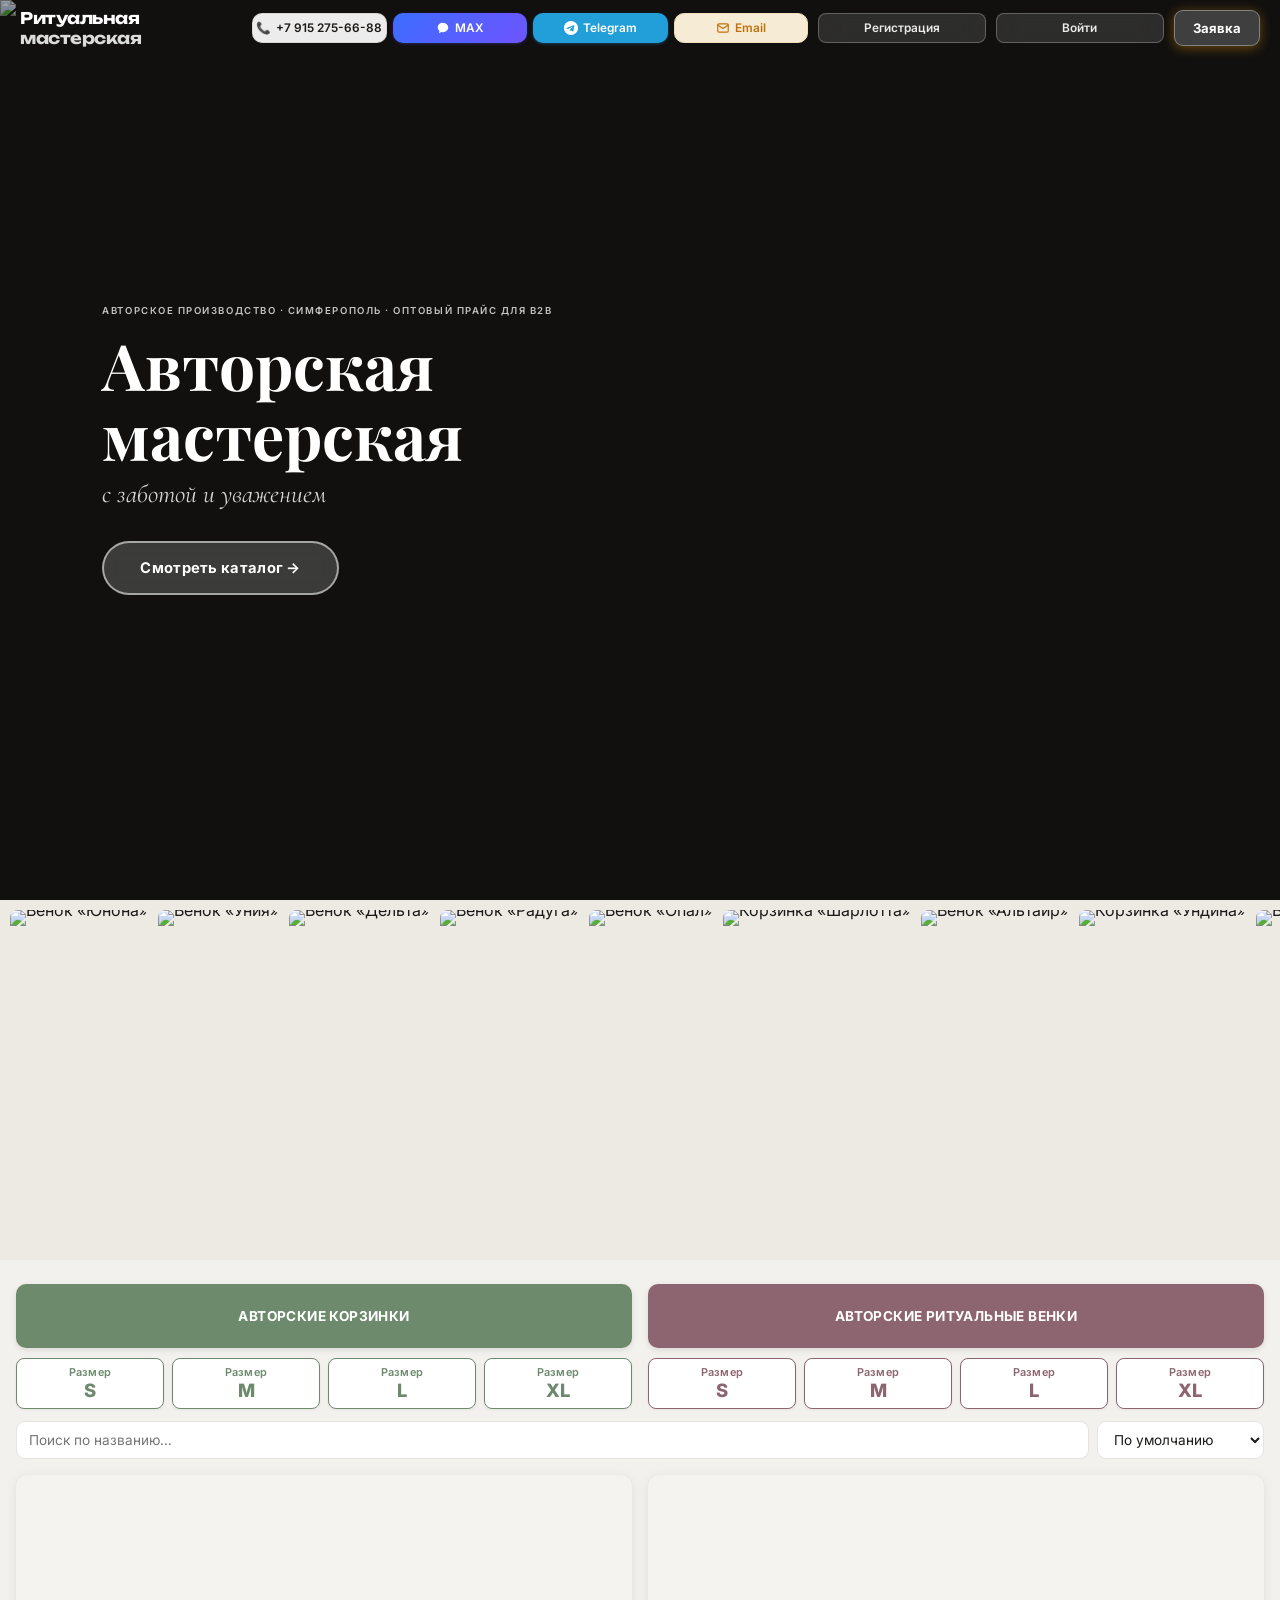
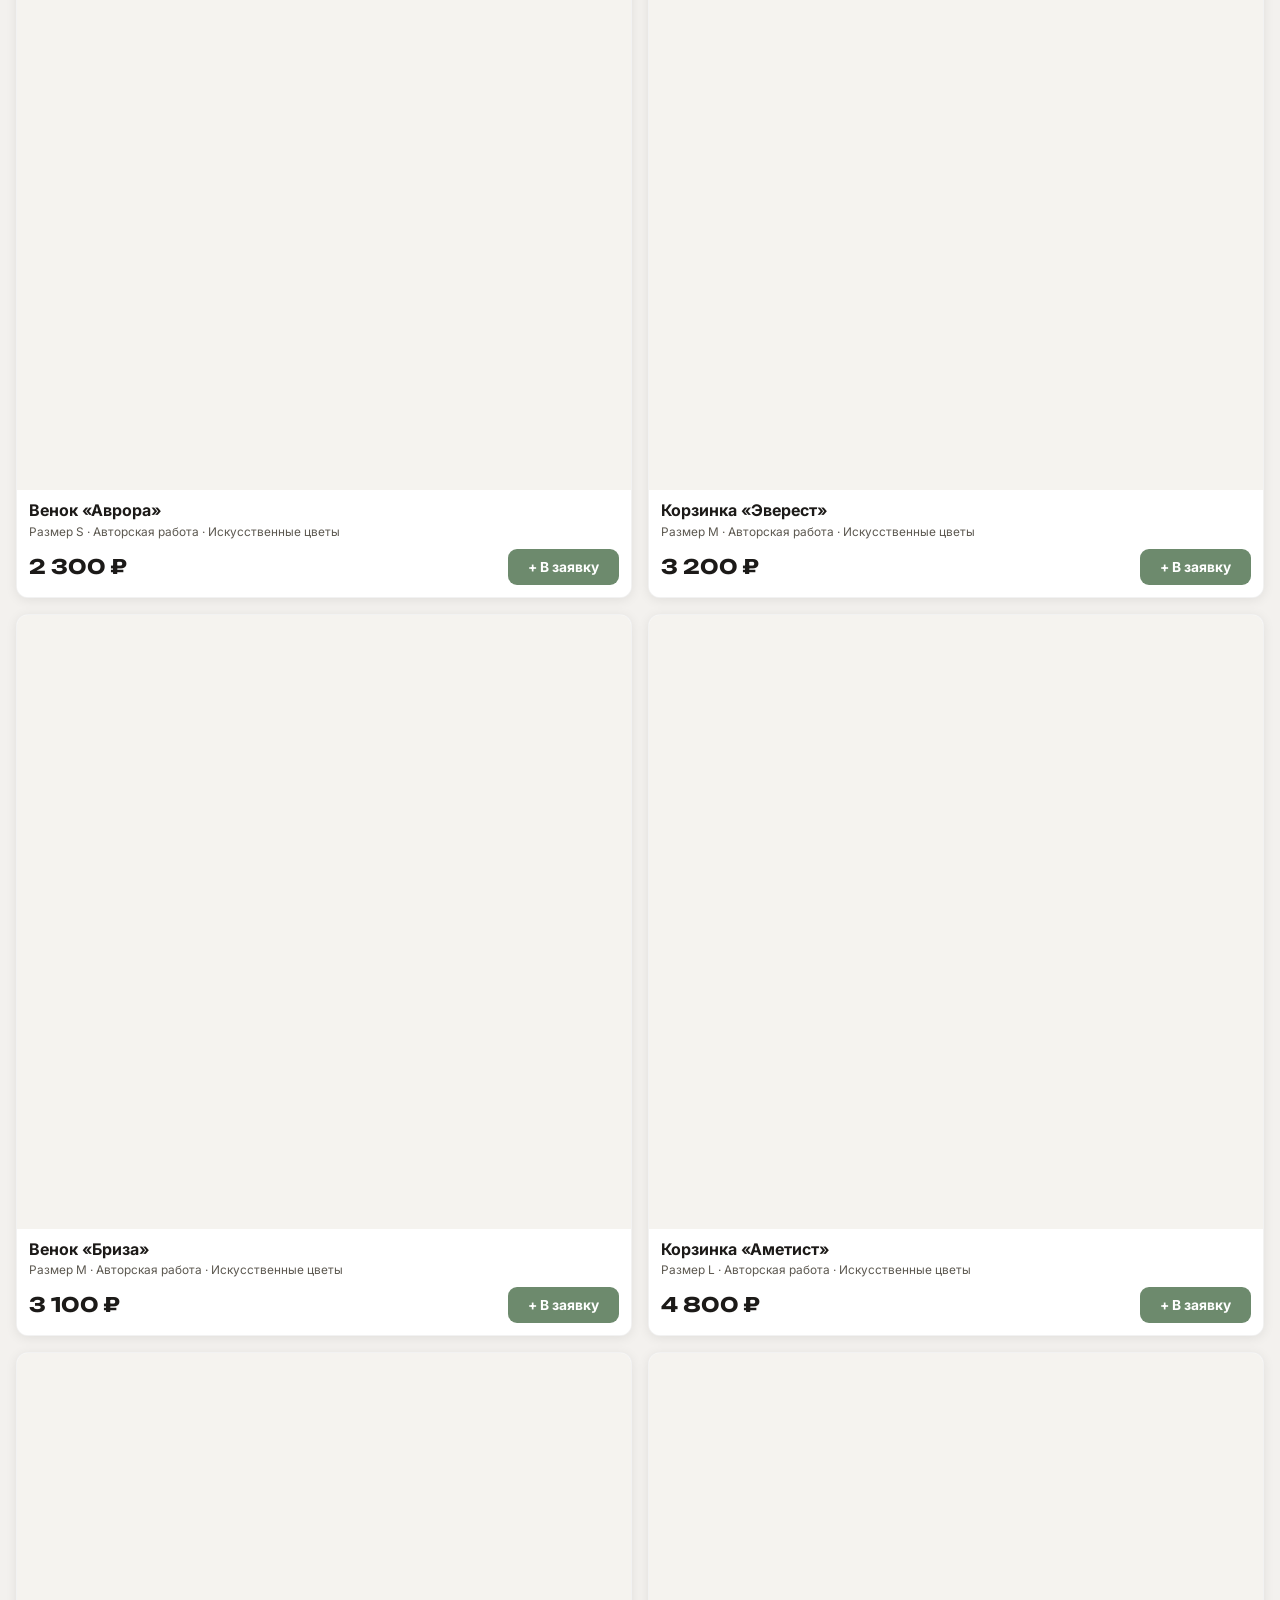
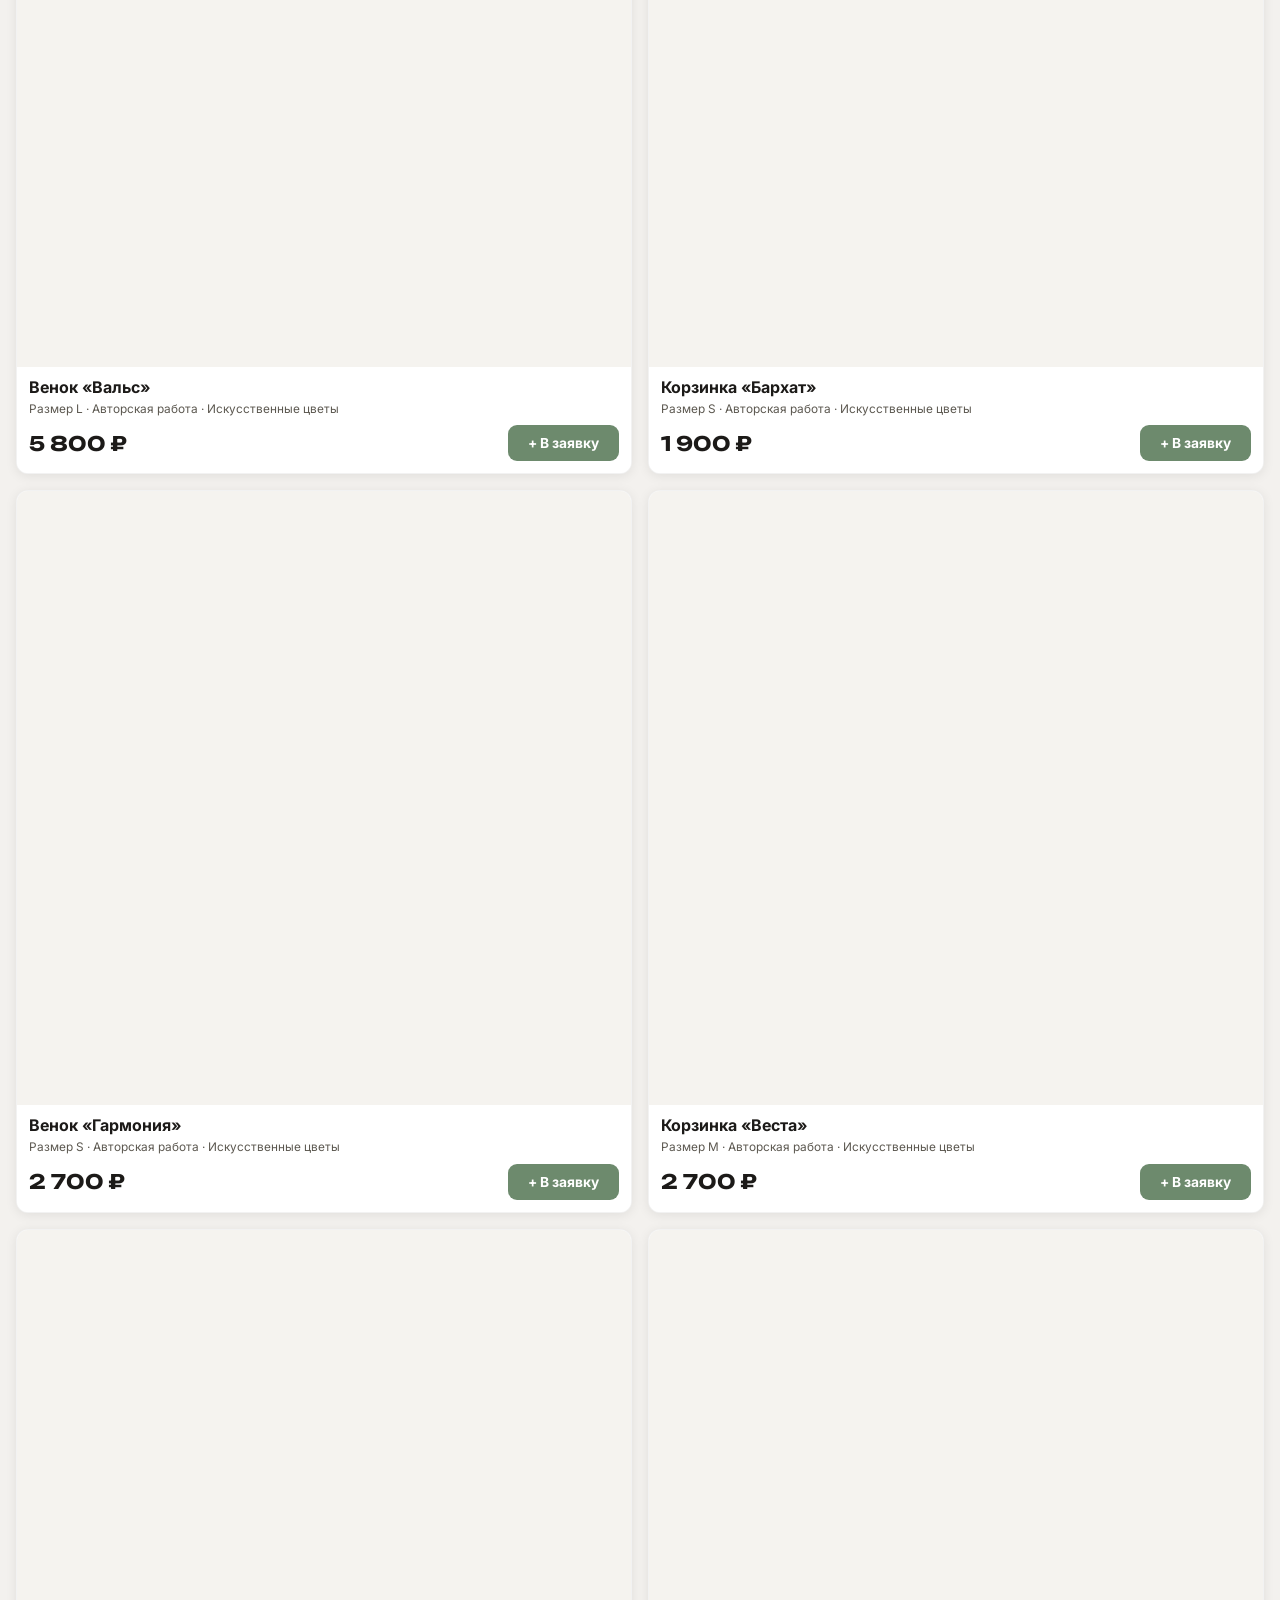
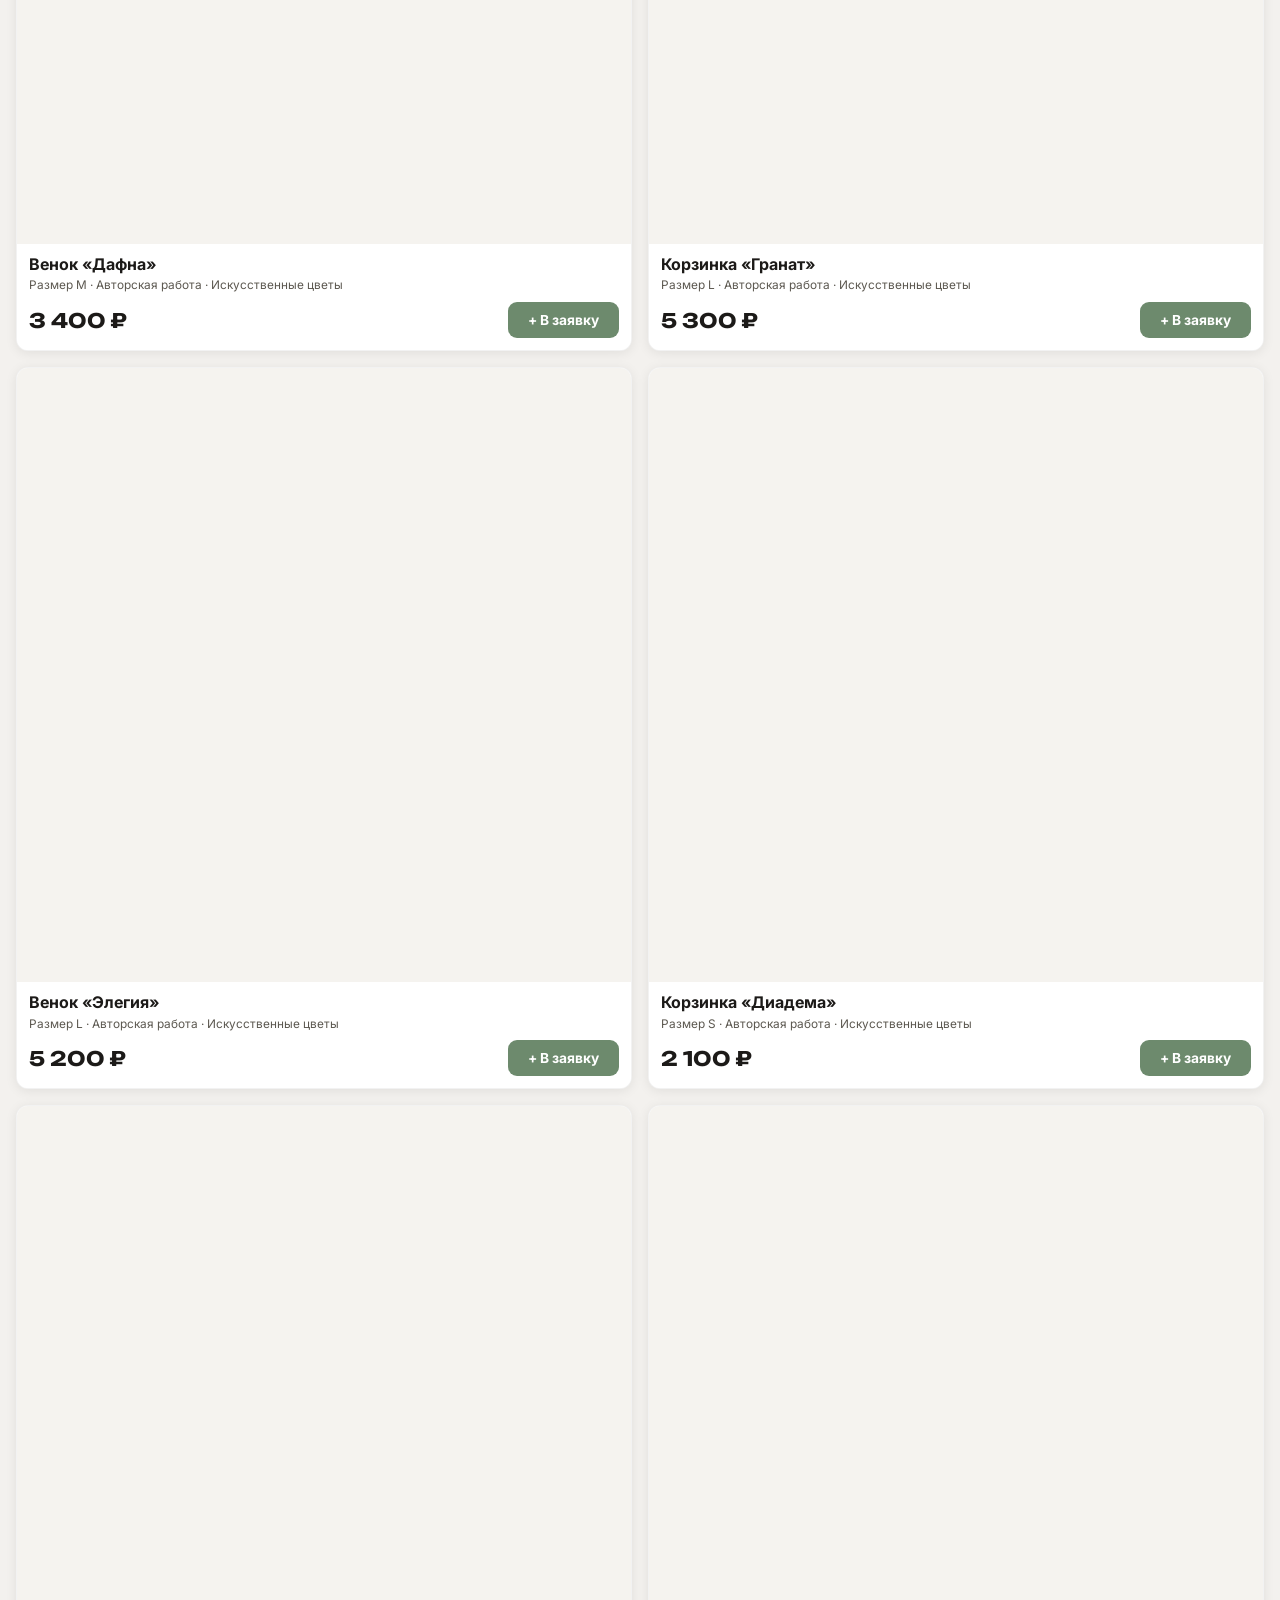
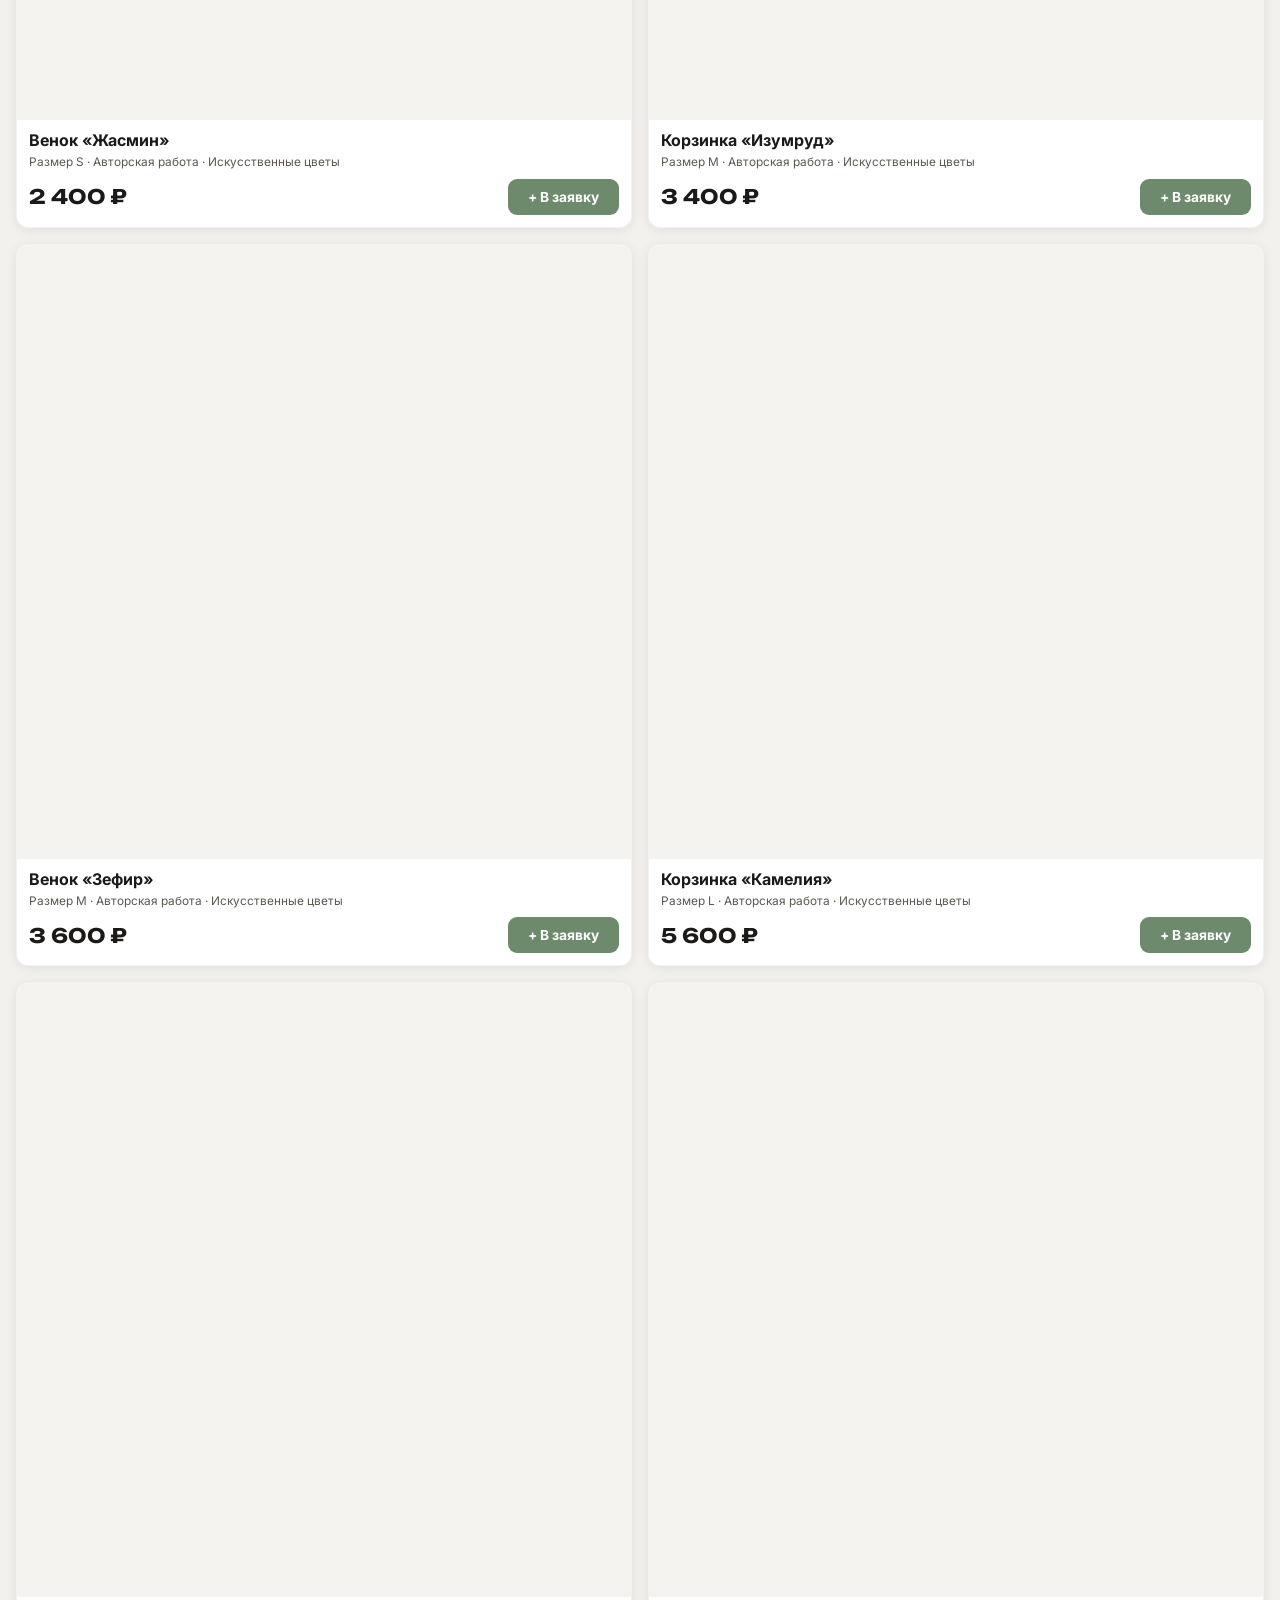
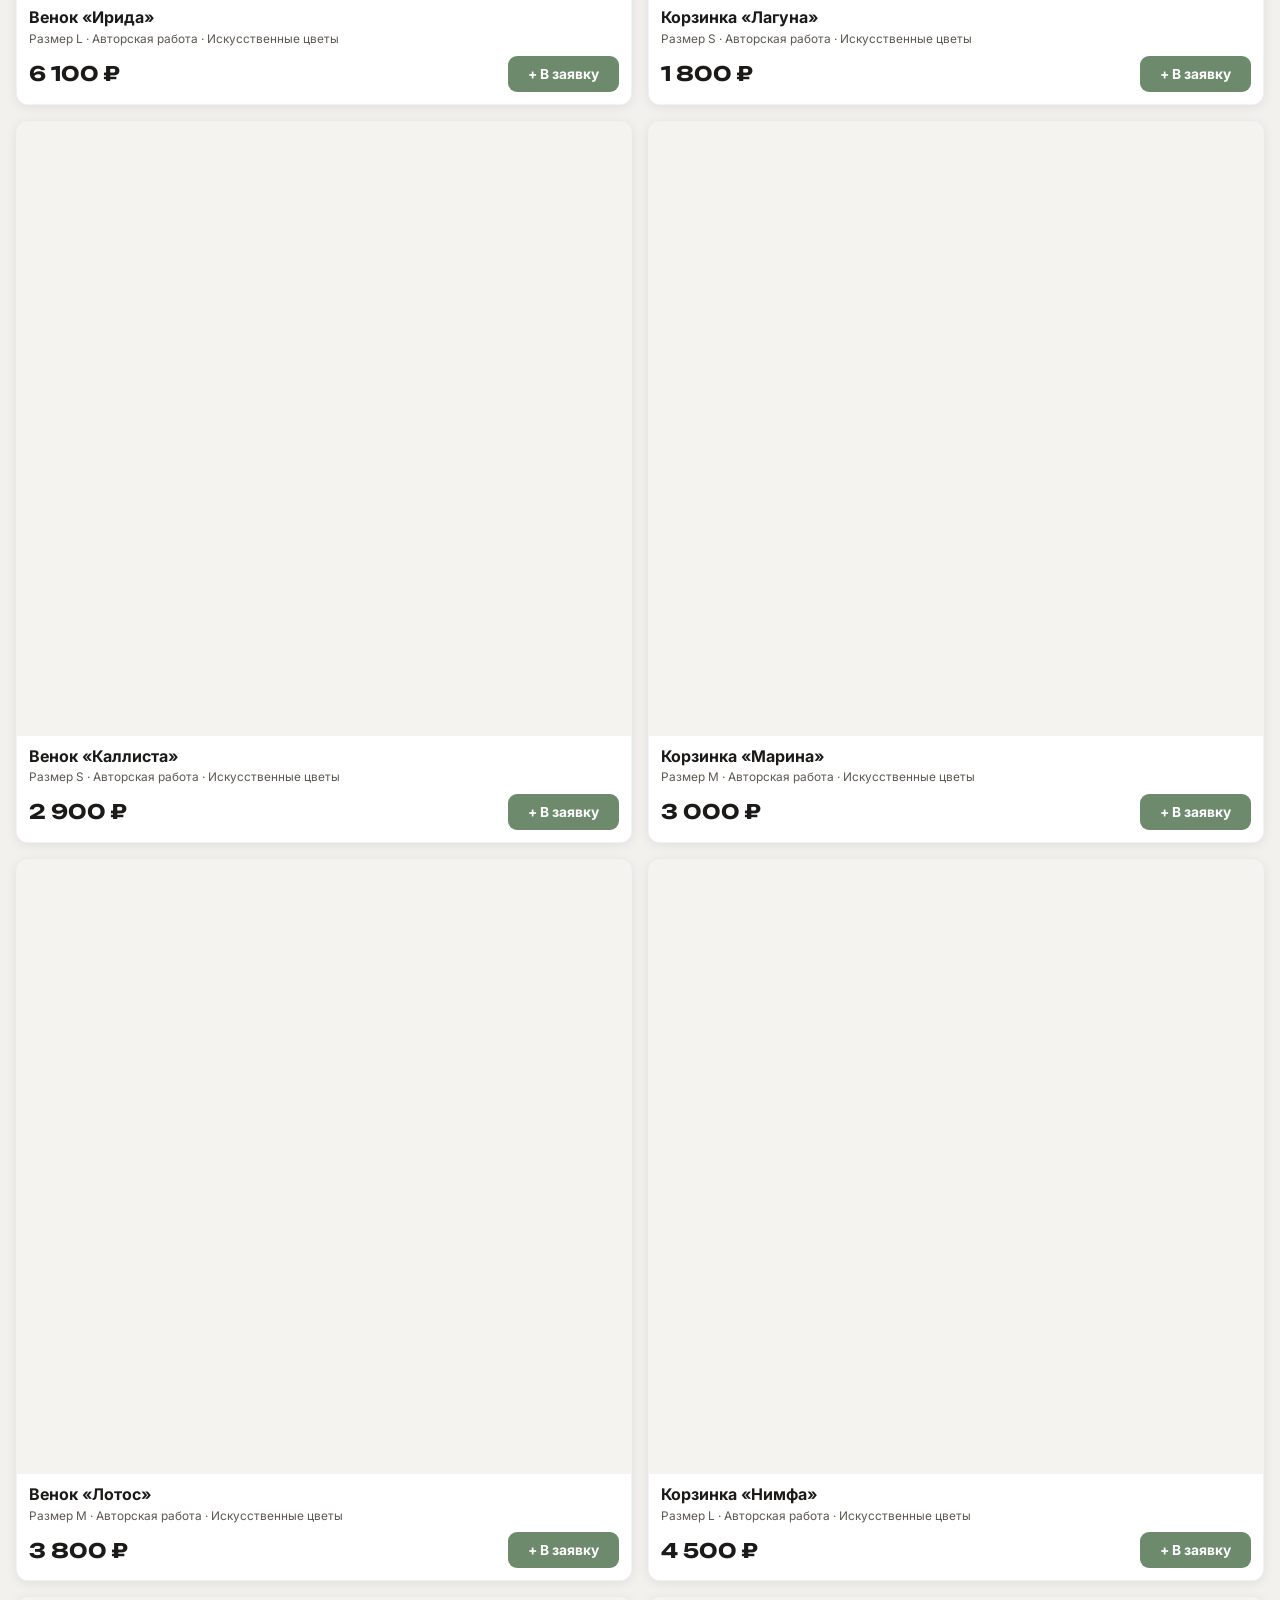
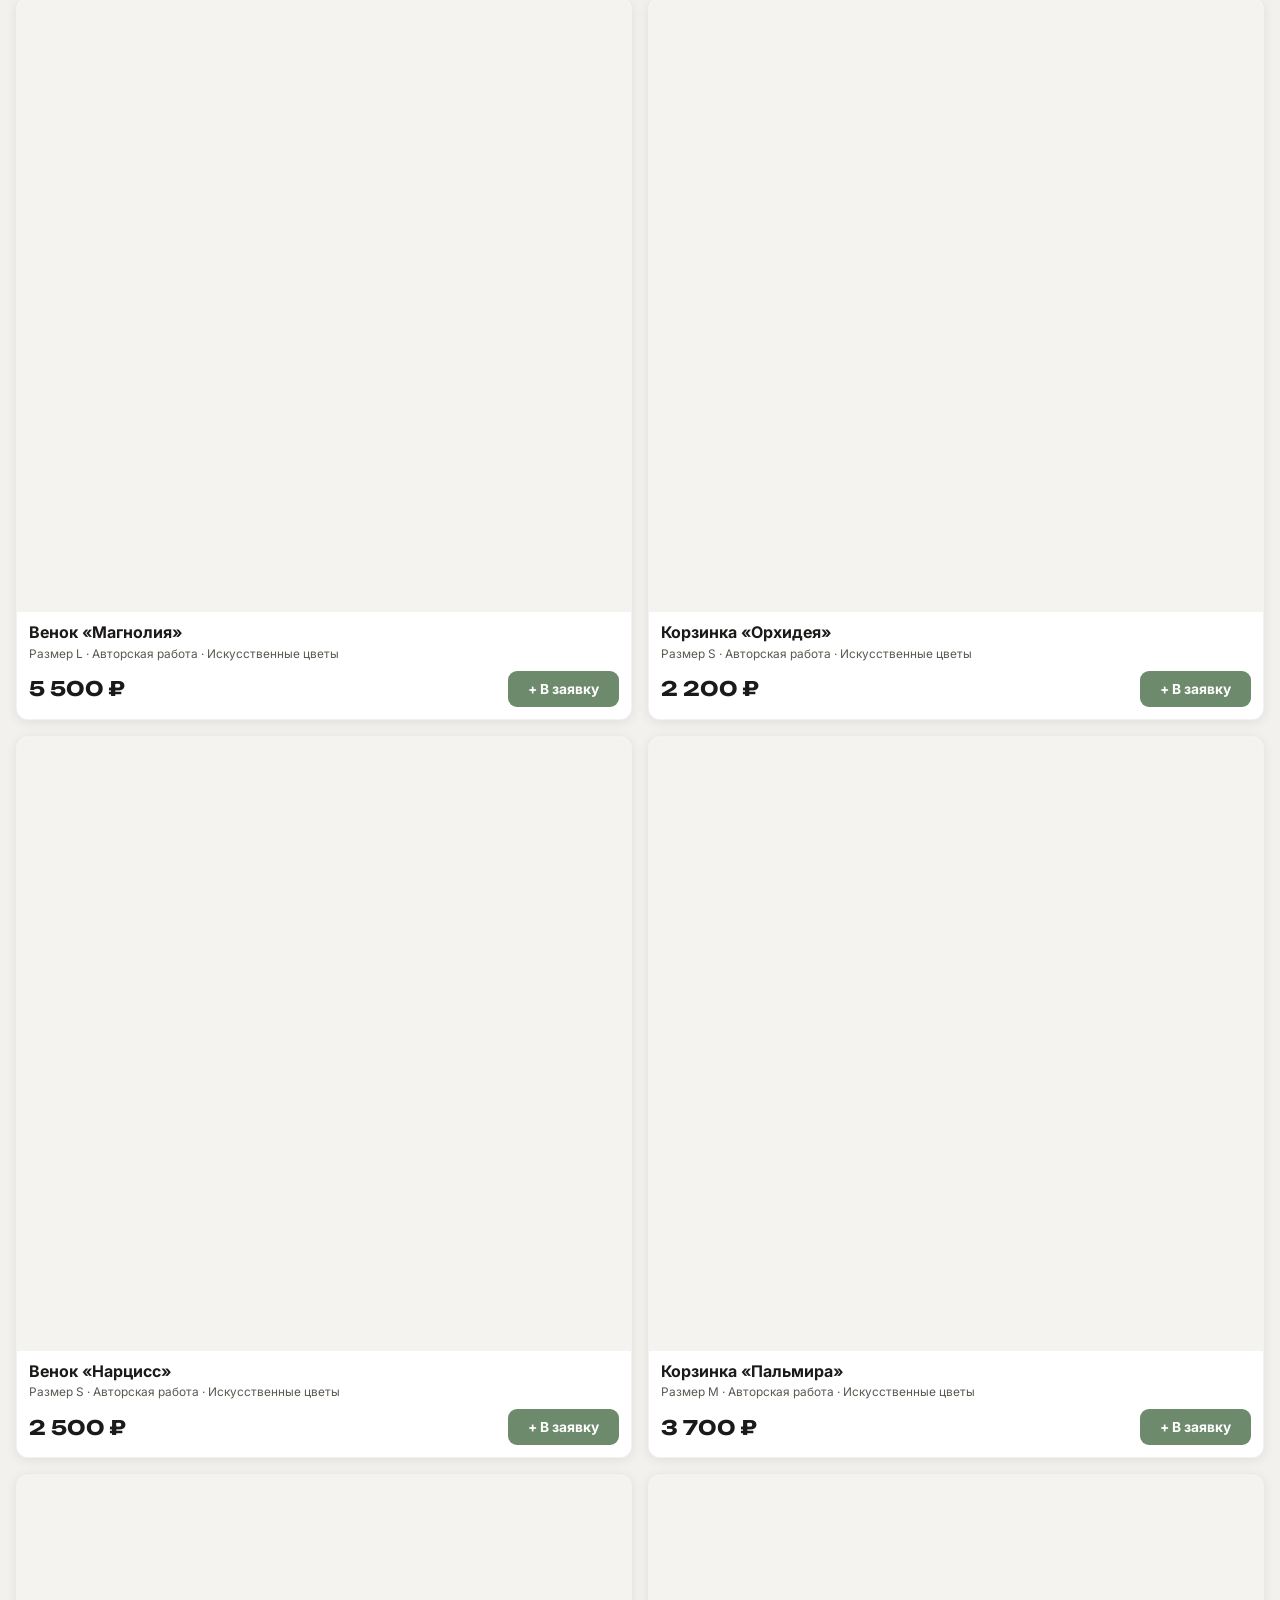
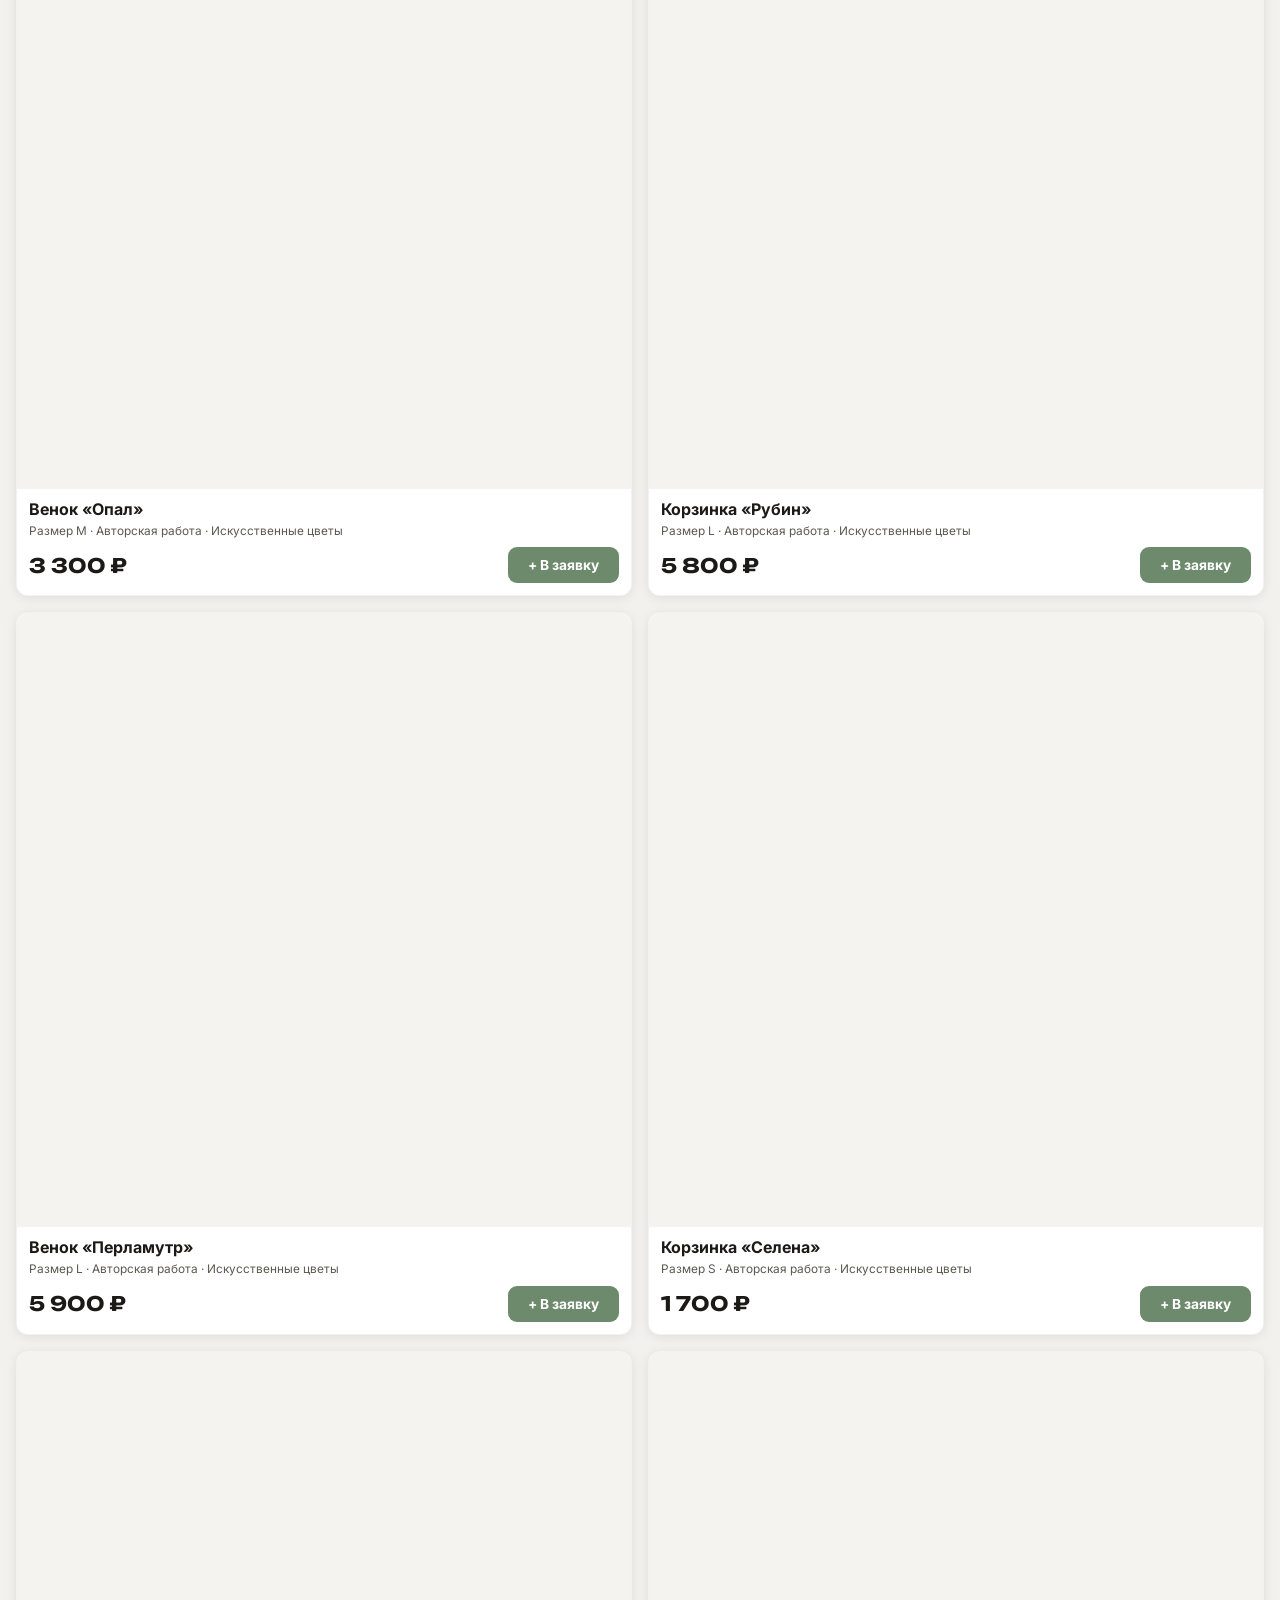
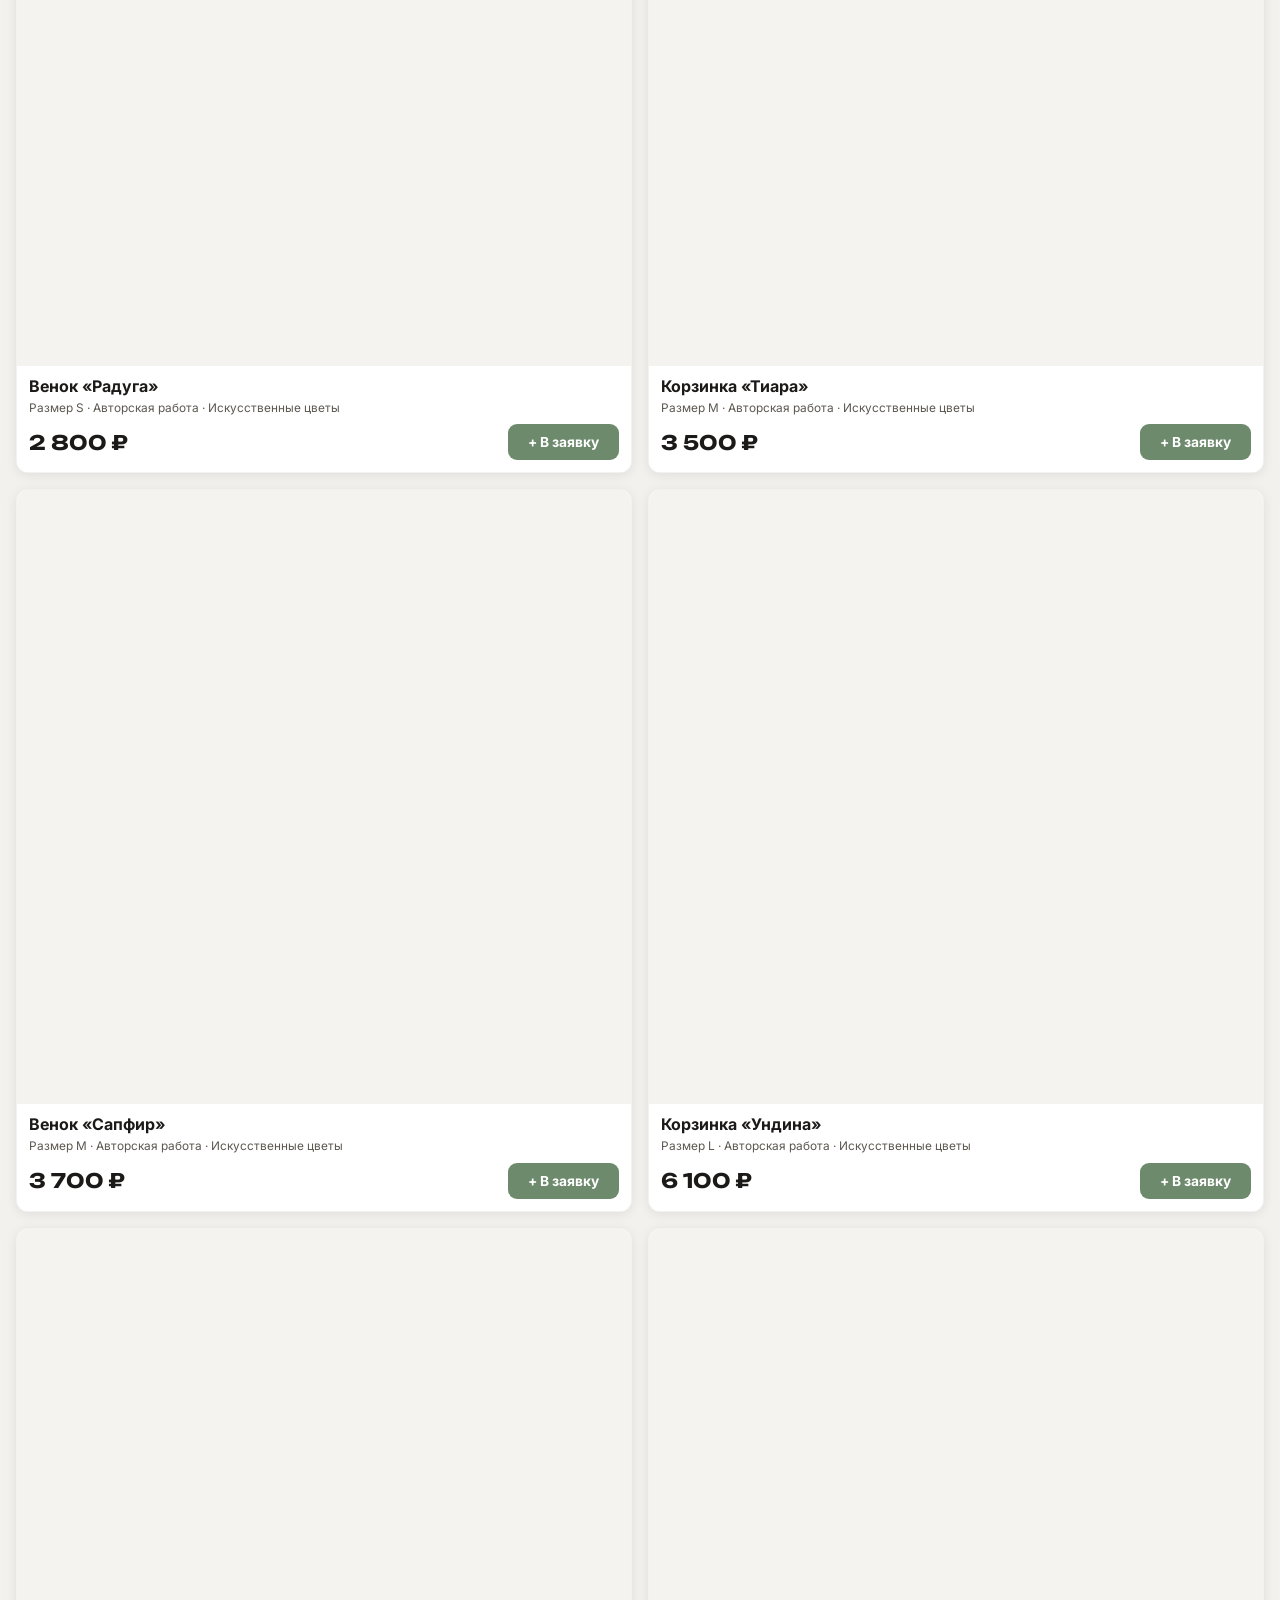
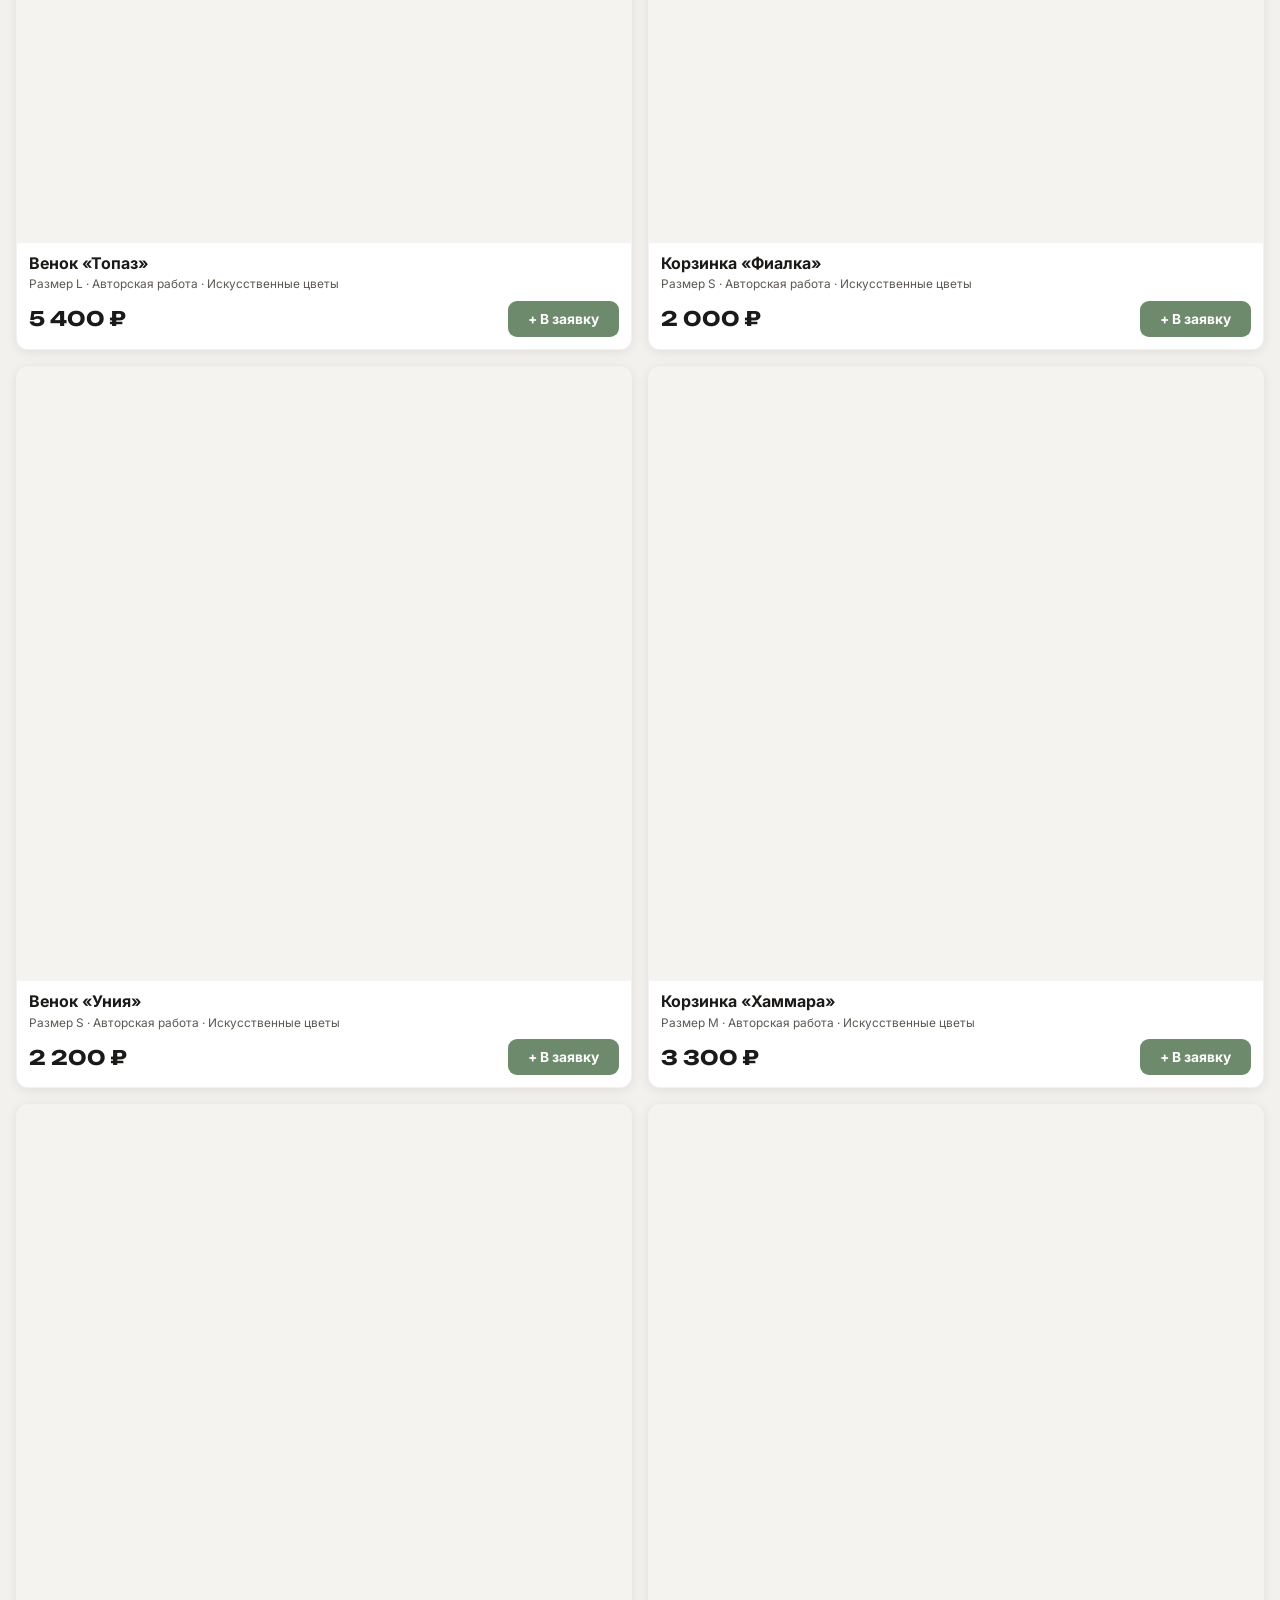
==== index.html @ af17c75f "Size filter buttons: two-line layout, bold size, no checkmark - "Размер" now sits on its own line ab" ====
<!DOCTYPE html>
<html lang="ru">
<head>
<meta charset="UTF-8">
<meta name="viewport" content="width=device-width, initial-scale=1.0">
<title>Авторская мастерская — Оптовые венки и ритуальные корзинки для B2B</title>
<meta name="description" content="Оптовый прайс венков и ритуальных корзинок авторского производства. Искусственные цветы, ручная работа. Размеры S, M, L. Для похоронных бюро и флористов.">
<meta name="robots" content="index, follow">
<meta property="og:type" content="website">
<meta property="og:title" content="Авторская мастерская — Венки и ритуальные корзинки оптом">
<meta property="og:description" content="Авторское производство. Искусственные цветы. Размеры S, M, L. Оптовые цены для B2B.">
<meta property="og:url" content="https://ritualb2b.ru/">
<meta property="og:site_name" content="Авторская ритуальная мастерская">
<meta property="og:locale" content="ru_RU">
<meta property="og:image" content="https://ritualb2b.ru/api/img.php?f=etalon-hero-block.png&amp;dir=root&amp;w=1200&amp;q=88">
<meta name="twitter:card" content="summary_large_image">
<meta name="twitter:title" content="Авторская мастерская — Венки и ритуальные корзинки оптом">
<meta name="twitter:description" content="Авторское производство. Искусственные цветы. Размеры S, M, L. Оптовые цены для B2B. Симферополь.">
<meta name="twitter:image" content="https://ritualb2b.ru/api/img.php?f=etalon-hero-block.png&amp;dir=root&amp;w=1200&amp;q=88">
<link rel="canonical" href="https://ritualb2b.ru/">
<link rel="icon" type="image/png" sizes="32x32" href="assets/icons/favicon-32x32.png">
<link rel="icon" type="image/png" sizes="16x16" href="assets/icons/favicon-16x16.png">
<link rel="icon" href="favicon.ico" sizes="48x48">
<link rel="apple-touch-icon" sizes="180x180" href="apple-touch-icon.png">
<link rel="preconnect" href="https://fonts.googleapis.com">
<link href="https://fonts.googleapis.com/css2?family=Unbounded:wght@400;600;700&family=Inter:wght@300;400;500;600&family=Playfair+Display:wght@700&family=Cormorant+Garamond:ital@1&display=swap" rel="stylesheet">
<style>
:root{
  --bg:#F3F1EE;--text:#1C1A18;--text2:#5C5850;--text3:#9A9590;
  --amber:#6D8A6D;--amber-d:#5A7A5A;--green:#6D8A6D;--tg:#229ED9;
  --rose:#8C6570;--rose-d:#77565F;
  --bhi:rgba(255,255,255,0.92);--blo:rgba(195,188,178,0.4);
  --glass:rgba(255,255,255,0.48);--glass2:rgba(255,255,255,0.72);
  --blur:blur(22px);--r:14px;
  --depth:inset 0 1.5px 0 rgba(255,255,255,0.95),inset 1.5px 0 0 rgba(255,255,255,0.55),inset 0 -1px 0 rgba(195,192,185,0.4),inset -1px 0 0 rgba(195,192,185,0.3);
}
*,*::before,*::after{margin:0;padding:0;box-sizing:border-box;}
html{scroll-behavior:smooth;}
body{font-family:'Inter',sans-serif;background:var(--bg);color:var(--text);overflow-x:hidden;}
.g{background:#fff;border:1px solid var(--blo);border-radius:var(--r);
  box-shadow:0 2px 12px rgba(0,0,0,0.07);position:relative;overflow:hidden;}

/* NAV */

.logo{font-family:'Unbounded',sans-serif;font-size:1rem;font-weight:700;letter-spacing:-0.03em;color:var(--text);text-decoration:none;}
.logo em{font-style:normal;color:var(--amber);}






.btn-amber{font-size:0.8rem;font-weight:700;color:#fff;padding:8px 16px;border-radius:9px;background:var(--amber);border:none;cursor:pointer;font-family:'Inter',sans-serif;box-shadow:0 2px 12px rgba(245,158,11,0.4);white-space:nowrap;transition:all 0.2s;}
.btn-amber:hover{background:var(--amber-d);}

/* КНОПКА ПРАЙС — бирюзовый glassmorphism */
.btn-price-dl{
  display:inline-flex;align-items:center;justify-content:center;gap:7px;
  font-family:'Inter',sans-serif;font-size:0.82rem;font-weight:700;
  color:#000;cursor:pointer;border:none;white-space:nowrap;
  padding:11px 20px;border-radius:13px;
  background:rgba(13,148,136,0.45);
  backdrop-filter:blur(20px) saturate(1.6);-webkit-backdrop-filter:blur(20px) saturate(1.6);
  border:1.5px solid rgba(45,212,191,0.70);
  box-shadow:0 4px 22px rgba(20,184,166,0.40),inset 0 1px 0 rgba(255,255,255,0.30),inset 0 0 0 1px rgba(45,212,191,0.15);
  transition:all 0.22s cubic-bezier(0.34,1.4,0.64,1);
}
.btn-price-dl:hover{
  background:rgba(13,148,136,0.62);
  box-shadow:0 6px 32px rgba(20,184,166,0.60),inset 0 1px 0 rgba(255,255,255,0.40);
  transform:translateY(-1px) scale(1.02);
}
.btn-price-dl:active{transform:scale(0.97);}
/* Перебиваем qbtn — более специфичный селектор */
.qbtn.btn-price-dl{
  background:rgba(13,148,136,0.45);
  backdrop-filter:blur(20px) saturate(1.6);-webkit-backdrop-filter:blur(20px) saturate(1.6);
  border:1.5px solid rgba(45,212,191,0.70);
  color:#000;
  box-shadow:0 4px 22px rgba(20,184,166,0.40),inset 0 1px 0 rgba(255,255,255,0.30);
}
.qbtn.btn-price-dl:hover{background:rgba(13,148,136,0.62);}
/* Мобиль: скрыть десктоп-кнопку */
.btn-price-dl--desktop{display:none;}
/* Мобиль: показать mobile-кнопку как полную строку */
.btn-price-dl--mobile{display:flex;}
/* Телефоны в hero — базовые стили для всех экранов */
.hero-phones{display:flex;flex-wrap:wrap;justify-content:center;gap:8px;padding:10px 16px 14px;}
.hero-phones .nav-ph{display:flex;align-items:center;gap:5px;font-size:0.74rem;font-weight:600;text-decoration:none;padding:7px 10px;border-radius:10px;white-space:nowrap;flex-shrink:0;}
.hero-phones .nav-ph.call{color:var(--text);background:rgba(255,255,255,0.8);border:1px solid var(--blo);}
.hero-phones .nav-ph.tg{color:var(--tg);background:rgba(34,158,217,0.08);border:1px solid rgba(34,158,217,0.2);}

/* HERO — full screen */
#hero{position:relative;z-index:1;height:100vh;min-height:500px;overflow:hidden;background:#1c1a18;}
.hero-bg{position:absolute;inset:0;width:100%;height:100%;object-fit:cover;object-position:center;z-index:0;}
.hero-overlay{position:absolute;inset:0;background:rgba(0,0,0,0.38);z-index:1;}
.hero-content{position:absolute;inset:0;z-index:2;display:flex;flex-direction:column;align-items:flex-start;justify-content:center;text-align:left;padding:20px 24px;}
.hero-eyebrow{font-size:0.6rem;font-weight:600;letter-spacing:0.16em;text-transform:uppercase;color:rgba(255,255,255,0.75);margin-bottom:14px;}
.hero-h1{font-family:'Playfair Display',serif;font-size:clamp(2.2rem,7vw,4rem);font-weight:700;color:#fff;line-height:1.1;margin-bottom:8px;}
.hero-cursive{font-family:'Cormorant Garamond',serif;font-style:italic;font-size:clamp(1.1rem,3vw,1.6rem);color:rgba(255,255,255,0.82);margin-bottom:32px;}
.hero-cta{display:inline-flex;align-items:center;gap:10px;padding:16px 36px;border-radius:999px;background:rgba(255,255,255,0.18);color:#fff;font-family:'Inter',sans-serif;font-size:0.92rem;font-weight:700;text-decoration:none;transition:all 0.25s;border:2px solid rgba(255,255,255,0.55);backdrop-filter:blur(8px);letter-spacing:0.02em;}
.hero-cta:hover{background:rgba(255,255,255,0.28);transform:translateY(-2px);border-color:rgba(255,255,255,0.8);}
@media(min-width:640px){.hero-content{padding:60px 8%;max-width:55%;}}

/* CAROUSEL */
.carousel-section{overflow:hidden;background:#edeae4;padding:0;line-height:0;}
.carousel-inner{overflow:hidden;}
.carousel-track{display:flex;gap:10px;animation:carousel-scroll 240s linear infinite;width:max-content;padding:10px;}
.carousel-track:hover{animation-play-state:paused;}
@keyframes carousel-scroll{0%{transform:translateX(0)}100%{transform:translateX(-50%)}}
.carousel-item{flex-shrink:0;height:38vh;min-height:180px;max-height:340px;overflow:hidden;border-radius:8px;}
.carousel-item img{width:100%;height:100%;object-fit:cover;display:block;}
.carousel-link{cursor:pointer;transition:opacity 0.2s,transform 0.2s;}
.carousel-link:hover{opacity:0.88;transform:scale(1.02);}
@media(max-width:639px){.carousel-item{height:28vh;min-height:140px;}}

/* CATALOG FILTER PANEL */
.cat-filter-panel{display:grid;grid-template-columns:1fr 1fr;gap:8px;background:var(--bg);padding:16px 0 0;align-items:stretch;box-sizing:border-box;}
.cat-col{display:flex;flex-direction:column;gap:8px;min-width:0;}
.cat-hbtn{width:100%;flex:1;min-height:56px;padding:10px 8px;border:none;background:var(--amber);color:#fff;font-family:'Inter',sans-serif;font-size:0.8rem;font-weight:700;letter-spacing:0.03em;text-transform:uppercase;cursor:pointer;border-radius:10px;transition:background 0.2s,box-shadow 0.2s;text-align:center;line-height:1.2;display:flex;align-items:center;justify-content:center;box-shadow:0 2px 6px rgba(0,0,0,0.10);box-sizing:border-box;}
.cat-hbtn:hover{background:var(--amber-d);box-shadow:0 3px 10px rgba(0,0,0,0.15);}
.cat-hbtn.active{background:#fff;color:var(--amber-d);box-shadow:inset 0 0 0 2px var(--amber-d),0 3px 10px rgba(0,0,0,0.15);}
.cat-hbtn.active::before{content:"✓ ";}
.cat-col-venki .cat-hbtn{background:var(--rose);}
.cat-col-venki .cat-hbtn:hover{background:var(--rose-d);}
.cat-col-venki .cat-hbtn.active{background:#fff;color:var(--rose-d);box-shadow:inset 0 0 0 2px var(--rose-d),0 3px 10px rgba(0,0,0,0.15);}
.size-row{display:grid;grid-template-columns:repeat(4,1fr);gap:4px;}
.size-btn{min-height:42px;padding:6px 0;border:1px solid var(--amber);background:#fff;color:var(--amber);font-family:'Inter',sans-serif;cursor:pointer;transition:background 0.18s,color 0.18s,border-color 0.18s,box-shadow 0.18s;border-radius:8px;display:flex;flex-direction:column;align-items:center;justify-content:center;gap:1px;box-shadow:0 1px 3px rgba(0,0,0,0.06);box-sizing:border-box;text-align:center;overflow:hidden;}
.size-btn-lbl{font-size:0.56rem;font-weight:600;letter-spacing:0.01em;line-height:1.1;}
.size-btn-val{font-size:0.98rem;font-weight:800;line-height:1.1;}
.size-btn:hover{background:var(--amber);color:#fff;box-shadow:0 2px 6px rgba(0,0,0,0.12);}
.size-btn.active{background:var(--amber);color:#fff;border-color:var(--amber-d);box-shadow:inset 0 -2px 0 rgba(0,0,0,0.18),0 2px 6px rgba(0,0,0,0.15);}
.cat-col-venki .size-btn{border-color:var(--rose);color:var(--rose);}
.cat-col-venki .size-btn:hover{background:var(--rose);color:#fff;}
.cat-col-venki .size-btn.active{background:var(--rose);color:#fff;border-color:var(--rose-d);}
.cat-reset{display:none;margin:10px 16px 0;padding:8px 14px;background:rgba(245,158,11,0.08);color:var(--amber-d);border:1px solid rgba(245,158,11,0.35);border-radius:999px;font-family:'Inter',sans-serif;font-size:0.78rem;font-weight:600;cursor:pointer;align-items:center;gap:6px;transition:background 0.18s,color 0.18s;}
.cat-reset.on{display:inline-flex;}
.cat-reset:hover{background:var(--amber);color:#fff;}
/* legacy qbtn used in drawer/other places */
.qbtn{display:flex;align-items:center;justify-content:center;gap:7px;font-size:0.84rem;font-weight:700;color:var(--text);text-decoration:none;padding:10px 14px;border-radius:10px;background:#fff;border:1px solid var(--blo);box-shadow:0 2px 8px rgba(0,0,0,0.06);transition:all 0.18s;}
.qbtn:active{transform:scale(0.97);}
/* Мягкий зелёный glassmorphism для кнопок Венки */
.qbtn-venki{background:rgba(180,210,175,0.55)!important;border-color:rgba(100,160,100,0.38)!important;color:#2D5A2D!important;box-shadow:0 4px 16px rgba(100,160,100,0.18),inset 0 1px 0 rgba(255,255,255,0.40)!important;backdrop-filter:blur(16px) saturate(1.4)!important;-webkit-backdrop-filter:blur(16px) saturate(1.4)!important;}
.qbtn-venki:hover{background:rgba(180,210,175,0.80)!important;border-color:rgba(100,160,100,0.58)!important;transform:translateY(-1px);box-shadow:0 6px 22px rgba(100,160,100,0.30)!important;}
.qbtn-venki.active{background:rgba(100,160,100,0.25)!important;border-color:rgba(100,160,100,0.60)!important;color:#2D5A2D!important;}
.cat-tiles{display:grid;grid-template-columns:1fr 1fr;gap:9px;padding:10px 16px 16px;}
.ctile{text-decoration:none;color:var(--text);padding:1rem 0.7rem;display:flex;flex-direction:column;align-items:center;gap:7px;text-align:center;cursor:pointer;transition:all 0.2s;}
.ctile:active{transform:scale(0.97);}
.ctile-icon{font-size:1.8rem;}
.ctile-label{font-size:0.78rem;font-weight:700;line-height:1.3;}
.ctile-photo{padding:0;overflow:hidden;position:relative;min-height:120px;align-items:center;justify-content:center;}
.ctile-bg{position:absolute;inset:0;width:100%;height:100%;object-fit:cover;z-index:0;border-radius:var(--r);}
.ctile-ov{position:absolute;inset:0;z-index:3;display:flex;align-items:flex-end;border-radius:var(--r);}
.ctile-lbl{width:100%;font-size:0.82rem;font-weight:800;color:#fff;padding:28px 10px 11px;text-align:center;background:linear-gradient(0deg,rgba(0,0,0,0.72) 0%,rgba(0,0,0,0.18) 60%,transparent 100%);border-radius:0 0 var(--r) var(--r);text-shadow:0 1px 6px rgba(0,0,0,0.8),0 0 16px rgba(0,0,0,0.4);letter-spacing:0.01em;}

/* CATALOG */
#catalog{position:relative;z-index:1;padding:0 16px 100px;}
.section-divider{font-family:'Unbounded',sans-serif;font-size:0.62rem;font-weight:700;color:var(--text3);letter-spacing:0.1em;text-transform:uppercase;padding:16px 0 10px;display:flex;align-items:center;gap:10px;position:sticky;top:56px;background:var(--bg);z-index:10;}
.sdl{flex:1;height:1px;background:var(--blo);}
.brand-block{margin-bottom:1.6rem;}
.brand-head{display:flex;align-items:center;gap:11px;margin-bottom:10px;}
.brand-photo{width:56px;height:56px;border-radius:12px;object-fit:cover;flex-shrink:0;border:1px solid var(--blo);}
.brand-info{flex:1;}
.brand-name{font-family:'Unbounded',sans-serif;font-size:1.1rem;font-weight:700;color:var(--text);letter-spacing:-0.02em;}
.brand-factory{display:inline-flex;align-items:center;padding:3px 9px;font-family:'Inter',sans-serif;font-size:0.72rem;font-weight:600;color:#1a4a3a;background:rgba(209,236,224,0.72);border:1px solid rgba(80,180,130,0.32);border-radius:6px;letter-spacing:0.01em;white-space:nowrap;backdrop-filter:blur(4px);-webkit-backdrop-filter:blur(4px);}
.brand-line{height:1px;background:var(--blo);margin-top:5px;}
.brand-title-row{display:flex;align-items:center;justify-content:space-between;gap:10px;flex-wrap:wrap;margin-bottom:4px;}
.series-badge{
  display:flex;align-items:flex-start;gap:8px;margin-bottom:10px;
  padding:10px 14px;border-radius:13px;
  background:rgba(255,255,255,0.6);border:1px solid var(--blo);
  font-size:0.72rem;font-weight:500;color:var(--text2);line-height:1.5;
  flex-wrap:wrap;
}
.series-badge b{color:var(--text);font-size:0.78rem;display:block;margin-bottom:3px;width:100%;}
.series-badge-ico{font-size:1.1rem;flex-shrink:0;margin-top:1px;}
.sub-block{margin-bottom:12px;}
.pgrid{display:grid;grid-template-columns:1fr 1fr;gap:9px;}

/* PRODUCT CARD */
.pcard{
  display:flex;flex-direction:column;cursor:pointer;
  position:relative;
  border-radius:12px;
  overflow:hidden;
  background:#fff;
  border:1px solid rgba(0,0,0,0.05);
  box-shadow:0 2px 12px rgba(0,0,0,0.08);
  transition:transform 0.25s ease,box-shadow 0.25s ease;
}
.pcard::before{display:none;}
.pcard:hover{transform:translateY(-4px);box-shadow:0 8px 28px rgba(0,0,0,0.12);}

.pcard-img{
  aspect-ratio:1/1;
  display:flex;align-items:center;justify-content:center;
  overflow:hidden;
  background:#f5f3ef;
}
.pcard-img img{
  width:100%;height:100%;
  object-fit:contain;
  transition:transform 0.4s ease;
}
.pcard:hover .pcard-img img{transform:scale(1.03);}

.pcard-body{
  padding:10px 12px 12px;
  display:flex;flex-direction:column;flex:1;
  background:#fff;
}
.pcard-name{font-size:0.76rem;font-weight:700;color:var(--text);line-height:1.3;margin-bottom:3px;}
.pcard-desc{font-size:0.62rem;color:var(--text2);line-height:1.4;margin-bottom:8px;flex:1;}
.pcard-bottom{display:flex;flex-wrap:wrap;align-items:center;justify-content:space-between;gap:6px;}
.pcard-price{
  font-family:'Unbounded',sans-serif;font-size:0.8rem;font-weight:700;
  color:var(--text);white-space:nowrap;
}
.addbtn{flex-shrink:0;white-space:nowrap;padding:6px 8px;border-radius:7px;background:var(--amber);color:#fff;border:none;cursor:pointer;font-family:'Inter',sans-serif;font-size:0.64rem;font-weight:700;transition:all 0.2s;}
.addbtn:active{transform:scale(0.97);}
.addbtn:hover{background:var(--amber-d);}
/* кол-во на карточке после добавления */
.qty-row{width:88px;flex-shrink:0;display:flex;align-items:center;justify-content:space-between;background:#f5f3ef;border:1px solid var(--blo);border-radius:7px;overflow:hidden;}
.qb{flex:1;height:28px;border:none;background:none;cursor:pointer;font-size:0.95rem;font-weight:700;color:var(--text2);display:flex;align-items:center;justify-content:center;transition:all 0.15s;}
.qb:active{background:rgba(109,138,109,0.12);color:var(--amber);}
.qv{font-size:0.72rem;font-weight:700;color:var(--text);min-width:20px;text-align:center;}

/* CONTACTS */
#contacts{position:relative;z-index:1;padding:0 16px 80px;}
.contacts-card{padding:1.8rem 1.2rem;text-align:center;}
.contacts-lbl{font-size:0.6rem;font-weight:600;letter-spacing:0.12em;text-transform:uppercase;color:var(--amber);margin-bottom:0.5rem;}
.contacts-h2{font-family:'Unbounded',sans-serif;font-size:1.15rem;font-weight:700;letter-spacing:-0.03em;margin-bottom:0.35rem;}
.contacts-sub{font-size:0.74rem;color:var(--text2);margin-bottom:1.3rem;line-height:1.6;}
.clinks{display:flex;flex-direction:column;gap:7px;}
.clink{display:flex;align-items:center;justify-content:center;gap:8px;font-size:0.82rem;font-weight:600;text-decoration:none;padding:13px 16px;transition:all 0.2s;position:relative;z-index:3;}
.clink.phone{color:var(--text);}
.clink.tg{color:var(--tg);}
.clink.email{color:var(--text2);font-size:0.78rem;}

footer{position:relative;z-index:1;padding:1rem 16px;display:flex;align-items:center;justify-content:space-between;border-top:1px solid var(--blo);}
.fl{font-family:'Unbounded',sans-serif;font-size:0.72rem;font-weight:700;color:var(--text2);}
.fl em{font-style:normal;color:var(--amber);}
.fc{font-size:0.63rem;color:var(--text3);}

/* FAB */
.fab{position:fixed;bottom:80px;right:16px;z-index:200;display:flex;align-items:center;padding:12px 22px;border-radius:999px;border:none;background:var(--amber);color:#fff;font-family:'Inter',sans-serif;font-size:0.88rem;font-weight:700;cursor:pointer;box-shadow:0 4px 22px rgba(245,158,11,0.55);transition:all 0.3s cubic-bezier(0.34,1.4,0.64,1);opacity:0;transform:translateY(14px) scale(0.96);pointer-events:none;}
.fab.on{opacity:1;transform:translateY(0) scale(1);pointer-events:auto;}
.fab:active{transform:scale(0.96);}
.fab-n{position:absolute;top:-7px;right:-7px;min-width:24px;height:24px;padding:0 6px;border-radius:999px;background:#EF4444;color:#fff;border:2px solid #fff;font-size:0.72rem;font-weight:700;display:flex;align-items:center;justify-content:center;box-shadow:0 2px 8px rgba(0,0,0,0.25);pointer-events:none;line-height:1;}
.fab-n.hide{display:none;}
.nav-cart-badge{display:inline-flex;align-items:center;justify-content:center;margin-left:7px;min-width:20px;height:20px;padding:0 5px;border-radius:999px;background:#fff;color:var(--amber-d);font-size:0.7rem;font-weight:800;line-height:1;box-shadow:inset 0 0 0 1px rgba(245,158,11,0.25);}
.nav-cart-badge.hide{display:none;}

/* ══════════════════════════════
   BOTTOM SHEET КОРЗИНА
   Занимает ~65% высоты экрана снизу
   ══════════════════════════════ */
.ov{position:fixed;inset:0;z-index:299;background:rgba(15,18,28,0.3);backdrop-filter:blur(6px);opacity:0;pointer-events:none;transition:opacity 0.3s;cursor:pointer;}
.ov.on{opacity:1;pointer-events:auto;cursor:pointer;}

.dr{
  position:fixed;
  left:0;right:0;bottom:0;
  z-index:301;
  height:75vh;
  background:#fff;
  border-radius:24px 24px 0 0;
  border-top:1px solid var(--blo);
  box-shadow:0 -12px 60px rgba(0,0,0,0.18);
  transform:translateY(100%);
  transition:transform 0.42s cubic-bezier(0.4,0,0.2,1);
  display:flex;flex-direction:column;
  overflow:hidden;
}
/* Ручка drag */
.dr-handle{width:100%;padding:12px 0 6px;display:flex;justify-content:center;flex-shrink:0;cursor:pointer;}
.dr-handle-bar{width:40px;height:4px;border-radius:2px;background:rgba(0,0,0,0.15);}

/* Заголовок */
.dh{padding:0 20px 12px;display:flex;align-items:center;justify-content:space-between;flex-shrink:0;}
.dh-left{display:flex;flex-direction:column;}
.dh-title{font-family:'Unbounded',sans-serif;font-size:0.9rem;font-weight:700;}
.dh-count{font-size:0.72rem;color:var(--text3);margin-top:2px;}
.dx{width:36px;height:36px;border-radius:50%;border:1px solid var(--blo);background:rgba(255,255,255,0.8);cursor:pointer;display:flex;align-items:center;justify-content:center;font-size:1rem;color:var(--text2);}

/* Список товаров — прокручиваемый */
.dl{flex:1;overflow-y:auto;padding:0 16px 8px;display:flex;flex-direction:column;gap:10px;min-height:0;}

/* ── ТОВАР В КОРЗИНЕ — КРУПНАЯ КАРТОЧКА ── */
/* КОРЗИНА — компактная строка */
.di{
  background:rgba(255,255,255,0.85);
  border:1px solid var(--bhi);
  border-radius:13px;
  padding:10px 12px;
  display:flex;flex-direction:column;gap:0;
  box-shadow:0 2px 8px rgba(0,0,0,0.04);
}
.di-row1{display:flex;align-items:center;justify-content:space-between;gap:8px;width:100%;}
.di-num{font-size:0.62rem;font-weight:700;color:var(--text3);min-width:16px;flex-shrink:0;}
.di-fullname{flex:1;min-width:0;display:flex;flex-direction:column;gap:1px;}
.di-name-price{display:flex;align-items:baseline;justify-content:space-between;gap:6px;}
.di-n{font-size:0.82rem;font-weight:700;color:var(--text);line-height:1.25;flex:1;min-width:0;}
.di-line{font-size:0.84rem;font-weight:700;color:var(--amber-d);white-space:nowrap;flex-shrink:0;}
.di-unit{font-size:0.65rem;color:var(--text3);line-height:1.3;}
.di-controls{display:flex;align-items:center;gap:4px;flex-shrink:0;margin-left:6px;}
.di-trash{background:none;border:none;cursor:pointer;padding:4px;color:var(--text3);flex-shrink:0;transition:color 0.2s;display:flex;align-items:center;}
.di-trash:active{color:#EF4444;}
/* Счётчик количества */
.di-qty{display:flex;align-items:center;gap:0;border:1.5px solid var(--blo);border-radius:11px;overflow:hidden;background:rgba(255,255,255,0.8);}
.di-qbtn{width:34px;height:34px;border:none;background:none;cursor:pointer;font-size:1.1rem;font-weight:400;color:var(--text2);display:flex;align-items:center;justify-content:center;transition:all 0.15s;-webkit-tap-highlight-color:transparent;}
.di-qbtn.minus:active{background:rgba(239,68,68,0.1);color:#EF4444;}
.di-qbtn.plus{background:var(--amber);color:#fff;}
.di-qbtn.plus:active{background:var(--amber-d);}
.di-qnum{font-family:'Unbounded',sans-serif;font-size:0.9rem;font-weight:700;color:var(--text);min-width:34px;text-align:center;}
.di-sub{display:none;}

/* Пустая корзина */
.de{text-align:center;padding:32px 16px;color:var(--text3);}
.de-i{font-size:2.4rem;margin-bottom:10px;}
.de-t{font-size:0.82rem;font-weight:500;color:var(--text2);margin-bottom:6px;}
.de-s{font-size:0.72rem;}

/* Подвал корзины */
.df{
  padding:14px 16px;
  border-top:1px solid rgba(0,0,0,0.08);
  background:rgba(255,255,255,0.6);
  flex-shrink:0;
}
.dtot{display:flex;justify-content:space-between;align-items:center;margin-bottom:12px;}
.dtot-left{display:flex;flex-direction:column;}
.dtot-label{font-size:0.7rem;color:var(--text3);margin-bottom:2px;}
.dtot-count{font-size:0.78rem;font-weight:600;color:var(--text2);}
.dtot-s{font-family:'Unbounded',sans-serif;font-size:1.1rem;font-weight:700;color:var(--amber);}
.inp{width:100%;padding:13px 16px;margin-bottom:9px;border:1px solid rgba(0,0,0,0.12);background:rgba(255,255,255,0.9);border-radius:12px;font-family:'Inter',sans-serif;font-size:0.92rem;color:var(--text);outline:none;transition:all 0.2s;}
.inp:focus{border-color:var(--amber);background:#fff;box-shadow:0 0 0 3px rgba(245,158,11,0.12);}
.inp::placeholder{color:var(--text3);}
.btns-row{display:flex;gap:10px;}
.snd{flex:1;padding:14px;border:none;border-radius:13px;background:#16a34a;color:#fff;font-family:'Inter',sans-serif;font-size:0.88rem;font-weight:700;cursor:pointer;display:flex;align-items:center;justify-content:center;gap:6px;box-shadow:0 4px 16px rgba(22,163,74,0.35);}
.snd:active{background:#15803d;transform:scale(0.98);}
.snd:disabled{opacity:0.6;cursor:not-allowed;}
.btn-back{flex:1;padding:14px;border:1.5px solid rgba(239,68,68,0.18);border-radius:13px;background:rgba(255,235,235,0.85);color:#9f1239;font-family:'Inter',sans-serif;font-size:0.86rem;font-weight:600;cursor:pointer;text-align:center;}
.btn-back:active{background:rgba(255,210,210,0.9);}

.toast{position:fixed;top:16px;left:50%;transform:translateX(-50%) translateY(-130px);background:rgba(16,185,129,0.95);color:#fff;padding:12px 22px;border-radius:14px;font-size:0.88rem;font-weight:700;display:flex;align-items:center;gap:8px;backdrop-filter:blur(12px);z-index:9999;transition:transform 0.45s cubic-bezier(0.34,1.56,0.64,1);white-space:nowrap;box-shadow:0 8px 30px rgba(16,185,129,0.4);max-width:calc(100vw - 32px);}
.toast.on{transform:translateX(-50%) translateY(0);}
.toast.toast-err{background:rgba(239,68,68,0.95);box-shadow:0 8px 30px rgba(239,68,68,0.4);}
@media(max-width:600px){.toast{white-space:normal;text-align:center;width:calc(100vw - 32px);justify-content:center;padding:12px 14px;font-size:0.84rem;}}

/* UPSELL */
.upsell-block{margin:6px 0 2px;padding:12px 14px;border-radius:14px;background:linear-gradient(135deg,rgba(245,158,11,0.08),rgba(255,200,60,0.10));border:1.5px dashed rgba(245,158,11,0.35);}
.upsell-title{font-size:0.82rem;font-weight:700;color:var(--amber-d);margin-bottom:2px;}
.upsell-sub{font-size:0.66rem;color:var(--text3);margin-bottom:10px;}
.upsell-list{display:flex;flex-direction:column;gap:8px;}
.upsell-item{display:flex;align-items:center;justify-content:space-between;gap:8px;padding:8px 10px;background:rgba(255,255,255,0.75);border-radius:10px;border:1px solid var(--blo);}
.upsell-info{flex:1;min-width:0;}
.upsell-name{font-size:0.76rem;font-weight:600;color:var(--text);white-space:nowrap;overflow:hidden;text-overflow:ellipsis;}
.upsell-price{font-size:0.68rem;color:var(--amber-d);font-weight:700;margin-top:1px;}
.upsell-add{flex-shrink:0;padding:7px 14px;border-radius:9px;border:none;background:var(--amber);color:#fff;font-size:0.72rem;font-weight:700;cursor:pointer;box-shadow:0 2px 8px rgba(245,158,11,0.3);transition:all 0.15s;font-family:'Inter',sans-serif;}
.upsell-add:active{transform:scale(0.96);background:var(--amber-d);}

.rv{opacity:0;transform:translateY(14px);transition:opacity 0.5s ease,transform 0.5s ease;}
.rv.in{opacity:1;transform:translateY(0);}










/* ══════════════════════════════════════════
   НАВБАР — mobile first
   По умолчанию = мобиль (≤639px)
   @media min-width:640px = десктоп
══════════════════════════════════════════ */

/* Базовые стили навбара */
#main-nav {
  position: fixed; top: 0; left: 0; right: 0; z-index: 200;
  background: #fff;
  border-bottom: 1px solid var(--blo);
  transition: background 0.3s, border-color 0.3s, box-shadow 0.3s;
}
#main-nav.nav-transparent {
  background: transparent !important;
  border-bottom-color: transparent !important;
  box-shadow: none !important;
}
#main-nav.nav-transparent .logo { color: #fff !important; }
#main-nav.nav-transparent .logo em { color: rgba(255,255,255,0.85) !important; }
#main-nav.nav-transparent .nav-slogan { color: rgba(255,255,255,0.65) !important; border-left-color: rgba(255,255,255,0.25) !important; }
#main-nav.nav-transparent .nav-order-btn { background: rgba(255,255,255,0.2) !important; border: 1px solid rgba(255,255,255,0.35) !important; }
#main-nav.nav-transparent .nav-auth-btn,
#main-nav.nav-transparent .nav-reg-btn { color: rgba(255,255,255,0.9) !important; background: rgba(255,255,255,0.12) !important; border-color: rgba(255,255,255,0.25) !important; }
#main-nav.nav-transparent .nav-phones-mobile .nav-ph.call { color: #fff !important; background: rgba(255,255,255,0.14) !important; border-color: rgba(255,255,255,0.25) !important; }
#main-nav.nav-transparent .nav-phones-mobile .nav-ph.tg { background: #229ED9 !important; border-color: #229ED9 !important; }

/* ── Строка 1: лого + кнопка Заявка ── */
.nav-top {
  display: flex;
  align-items: center;
  justify-content: space-between;
  padding: 7px 14px;
  height: auto;
}
.logo {
  font-family: 'Unbounded', sans-serif;
  font-size: 1rem; font-weight: 700;
  color: var(--text); text-decoration: none;
}
.logo em { font-style: normal; color: var(--amber); }
.nav-slogan { display: none; }
.nav-phones  { display: none; }  /* скрыты на мобиле */
.nav-order-btn { font-size: 0.76rem; padding: 7px 14px; }

/* ── Строка 2: телефоны 2×2 (только мобиль) ── */
.nav-phones-mobile {
  display: grid;
  grid-template-columns: 1fr 1fr;
  gap: 4px;
  padding: 0 10px 8px;
}
.nav-phones-mobile .nav-ph {
  display: flex;
  align-items: center;
  justify-content: center;
  gap: 4px;
  font-size: 0.62rem;
  font-weight: 600;
  text-decoration: none;
  padding: 6px 4px;
  border-radius: 8px;
  white-space: nowrap;
}
.nav-phones-mobile .nav-ph.call {
  color: var(--text);
  background: rgba(255,255,255,0.92);
  border: 1px solid var(--blo);
}
.nav-phones-mobile .nav-ph.max   { color:#fff; background:linear-gradient(135deg,#3d6dff,#6e54ff); border:1px solid transparent; }
.nav-phones-mobile .nav-ph.tg    { color:#fff; background:#229ED9; border:1px solid transparent; }
.nav-phones-mobile .nav-ph.email { color:#c2710a; background:#f6ecd6; border:1px solid #ecdcb8; }

/* Hero — без отступа сверху (полноэкранный) */
#hero { padding-top: 0 !important; }

/* ── Каталог на мобиле ── */
.pgrid { grid-template-columns: 1fr 1fr; gap: 8px; }
.quick-row { padding: 10px 12px 0; }
.qbtn { font-size: 0.76rem; padding: 10px 8px; }
.di-qbtn { width: 34px; height: 34px; font-size: 1.05rem; }

/* ── FAB и scroll-top на мобиле ── */
.fab { bottom: 72px; right: 14px; }
.scroll-top { bottom: 130px; right: 14px; width: 44px; height: 44px; }

/* ── Drawer на мобиле — full screen ── */
.dr {
  position: fixed;
  left: 0; right: 0; bottom: 0; top: 0;
  width: 100%;
  height: 100dvh;
  border-radius: 0;
  transform: translateY(100%);
  transition: transform 0.38s cubic-bezier(0.4,0,0.2,1);
  box-shadow: none;
}
.dr.on { transform: translateY(0); }
.dl { flex: 1; min-height: 0; overflow-y: auto; padding: 0 12px 6px; -webkit-overflow-scrolling: touch; gap: 6px; }
.df { flex-shrink: 0; padding: 8px 14px 18px; border-top: 1px solid rgba(0,0,0,0.08); }
.di { padding: 8px 10px; border-radius: 10px; }
.snd { width: 100%; padding: 14px; border-radius: 12px; }
.inp { width: 100%; box-sizing: border-box; }

/* ══════════════════════════════════════════
   ДЕСКТОП — переопределяем только что нужно
   @media (min-width: 640px)
══════════════════════════════════════════ */
@media (min-width: 640px) {
  /* Навбар — одна строка */
  .nav-top {
    padding: 0 20px;
    height: 56px;
    justify-content: flex-start;
    gap: 10px;
  }
  .nav-slogan {
    display: block;
    font-size: 0.6rem; color: var(--text2);
    font-weight: 500; line-height: 1.3;
    border-left: 1.5px solid var(--blo);
    padding-left: 10px;
    max-width: 180px;
  }
  .nav-phones {
    display: grid;
    grid-template-columns: repeat(4, minmax(0, 1fr));  /* 4 равные колонки */
    align-items: center;
    gap: 6px;
    width: fit-content;       /* при наличии места = ширине самой широкой («Позвонить») */
    max-width: 100%;
    min-width: 0;             /* позволяет группе сжиматься, когда тесно (без обрезки) */
    margin-left: auto;        /* прижать группу вправо, перед кнопками аккаунта */
  }
  .nav-ph {
    display: flex; align-items: center; justify-content: center; gap: 5px;
    font-size: 0.74rem; font-weight: 600;
    text-decoration: none; padding: 7px 10px;
    border-radius: 10px; white-space: nowrap; flex-shrink: 0;
  }
  .nav-ph.call { color: var(--text); background: rgba(255,255,255,0.92); border: 1px solid var(--blo); }
  .nav-ph.max   { color:#fff; background:linear-gradient(135deg,#3d6dff,#6e54ff); border:1px solid transparent; box-shadow:0 1px 3px rgba(90,70,210,.35); }
  .nav-ph.tg    { color:#fff; background:#229ED9; border:1px solid transparent; box-shadow:0 1px 3px rgba(34,158,217,.35); }
  .nav-ph.email { color:#c2710a; background:#f6ecd6; border:1px solid #ecdcb8; }
  .nav-order-btn { font-size: 0.82rem; padding: 9px 18px; }

  /* На десктопе строка 2 телефонов скрыта */
  .nav-phones-mobile { display: none; }

  #hero { padding-top: 0 !important; }

  /* Каталог */
  .pgrid { grid-template-columns: 1fr 1fr; gap: 16px; }
  .cat-filter-panel { padding: 24px 0 0; gap: 16px; }
  .cat-col { gap: 10px; }
  .size-row { gap: 8px; }
  .cat-hbtn { padding: 16px 12px; font-size: 0.85rem; min-height: 64px; }
  .size-btn { padding: 8px 6px; min-height: 50px; }
  .size-btn-lbl { font-size: 0.68rem; }
  .size-btn-val { font-size: 1.15rem; }
  .pcard-name { font-size: 1rem; }
  .pcard-desc { font-size: 0.74rem; }
  .pcard-price { font-size: 1.25rem; }
  .addbtn { padding: 10px 20px; font-size: 0.86rem; border-radius: 9px; }
  .qty-row { width: 128px; }
  .qb { height: 38px; font-size: 1.1rem; }
  .qv { font-size: 0.85rem; min-width: 28px; }
  section#contacts, section#faq {
    max-width: 960px; margin-left: auto; margin-right: auto;
    padding-left: 32px; padding-right: 32px;
  }
  #catalog { padding: 0 24px 100px; }
  .di-qbtn { width: 48px; height: 48px; }

  /* FAB скрыт — Заявка в навбаре */
  .fab { display: none; }
  .scroll-top { bottom: 28px; right: 28px; width: 52px; height: 52px; }

  /* Drawer — центральное модальное окно */
  .dr {
    left: 50%; top: 50%;
    bottom: auto; right: auto;
    width: min(580px, 94vw);
    height: min(800px, 92vh);
    border-radius: 20px;
    transform: translate(-50%, -50%) scale(0.95);
    opacity: 0;
    pointer-events: none;
    transition: transform 0.3s ease, opacity 0.3s ease;
    box-shadow: 0 24px 80px rgba(0,0,0,0.22);
  }
  .dr.on {
    transform: translate(-50%, -50%) scale(1);
    opacity: 1;
    pointer-events: auto;
  }
  .dr .dl { flex: 1; overflow-y: auto; min-height: 0; }
  .dr .df { flex-shrink: 0; overflow-y: auto; }
}

/* ══ Узкий десктоп: прячем декоративный слоган, чтобы контактные кнопки помещались целиком ══ */
@media (min-width: 640px) and (max-width: 1365px) {
  .nav-slogan { display: none; }
}

/* ══ МОБИЛЬ max-width:639px ══ */
@media (max-width: 639px) {
  html, body {
    width: 100%;
    max-width: 100%;
    overflow-x: hidden;
  }

  /* Навбар строка 1: лого + Заявка */
  .nav-top {
    padding: 8px 12px;
    height: auto;
    min-height: 52px;
    display: flex;
    align-items: center;
    justify-content: space-between;
    gap: 8px;
    box-sizing: border-box;
  }
  .logo { font-size: 0.92rem; flex: 1; }
  .nav-slogan { display: none; }
  .nav-phones { display: none; }
  .nav-order-btn { font-size: 0.76rem; padding: 8px 12px; flex-shrink: 0; }
  .nav-reg-btn { display: none; }
  .nav-logout-btn { display: none !important; }
  .nav-auth-btn { min-width: 0; padding: 6px 10px; font-size: .70rem; }

  /* Навбар строка 2: телефоны 2x2 */
  .nav-phones-mobile {
    display: grid !important;
    grid-template-columns: 1fr 1fr;
    gap: 6px;
    padding: 0 12px 8px;
    width: 100%;
    box-sizing: border-box;
  }
  .nav-phones-mobile .nav-ph {
    display: flex;
    align-items: center;
    justify-content: center;
    gap: 4px;
    font-size: 0.63rem;
    font-weight: 600;
    padding: 7px 6px;
    border-radius: 9px;
    text-decoration: none;
    white-space: nowrap;
    overflow: hidden;
    text-overflow: ellipsis;
    box-sizing: border-box;
    text-align: center;
  }
  .nav-phones-mobile .nav-ph.call {
    color: var(--text);
    background: rgba(255,255,255,0.85);
    border: 1px solid var(--blo);
  }
  .nav-phones-mobile .nav-ph.tg {
    color: #fff;
    background: #229ED9;
    border: 1px solid transparent;
  }

  /* Контент */
  #hero { padding-top: 0 !important; }
  .pgrid { grid-template-columns: 1fr 1fr !important; gap: 8px !important; }
  .quick-row { padding: 10px 12px 0 !important; }
  .qbtn { font-size: 0.76rem !important; padding: 10px 8px !important; }
  .fab { bottom: 72px !important; right: 14px !important; }
  .scroll-top { bottom: 130px !important; right: 14px !important; }

  /* Drawer — full screen on mobile */
  .dr {
    position: fixed !important;
    left: 0 !important; right: 0 !important;
    top: 0 !important; bottom: 0 !important;
    width: 100% !important;
    height: 100dvh !important;
    border-radius: 0 !important;
    transform: translateY(100%) !important;
    opacity: 1 !important;
    pointer-events: auto !important;
    transition: transform 0.38s cubic-bezier(0.4,0,0.2,1) !important;
    box-shadow: none !important;
  }
  .dr.on { transform: translateY(0) !important; }
  .dl { flex: 1 !important; min-height: 0 !important; overflow-y: auto !important; padding: 0 12px 8px !important; -webkit-overflow-scrolling: touch !important; }
  .df { flex-shrink: 0 !important; padding: 10px 14px 20px !important; border-top: 1px solid rgba(0,0,0,0.08) !important; }
  .snd { width: 100% !important; padding: 14px !important; border-radius: 12px !important; font-size: 0.9rem !important; }
  .inp { width: 100% !important; box-sizing: border-box !important; }
}



a:focus-visible, button:focus-visible, [role="button"]:focus-visible, summary:focus-visible, input:focus-visible, textarea:focus-visible { outline: 2px solid var(--amber); outline-offset: 2px; }


/* === Cart UX — desktop overrides === */
.di-qty{
  border-radius:10px;
  background:rgba(255,255,255,0.72);
  border:1px solid rgba(180,188,205,0.55);
}
.di-qbtn{
  width:34px;height:34px;font-size:1rem;font-weight:500;
}
.di-qbtn.plus{
  background:rgba(245,158,11,0.14);
  color:var(--amber-d);
}
.di-qbtn.plus:active{
  background:rgba(245,158,11,0.24);
}
.di-qnum{
  min-width:28px;
  font-size:0.82rem;
}
.dtot{
  margin-bottom:10px;
  padding:2px 0 8px;
}
.dtot-label{
  font-size:0.72rem;
  margin-bottom:3px;
}
.dtot-count{
  font-size:0.8rem;
}
.dtot-s{
  font-size:1.14rem;
}
.saved-user-row{
  display:flex;align-items:center;justify-content:space-between;
  gap:10px;margin-bottom:6px;
}
.saved-user-name{
  font-size:0.84rem;font-weight:700;color:var(--text);
}
.saved-user-phone{
  font-size:0.78rem;color:var(--text2);margin-bottom:8px;
}
.saved-user-logout{
  border:none;background:none;color:#EF4444;cursor:pointer;
  font-size:0.72rem;font-weight:600;padding:4px 0;
}
.comment-toggle{
  width:100%;
  border:1px dashed rgba(180,188,205,0.8);
  background:rgba(255,255,255,0.55);
  color:var(--text2);
  border-radius:12px;
  padding:11px 14px;
  font-family:'Inter',sans-serif;
  font-size:0.82rem;
  font-weight:600;
  cursor:pointer;
  margin-bottom:8px;
}
.comment-wrap[hidden]{display:none !important;}
.comment-wrap .inp{margin-bottom:8px;}
.send-hint{
  font-size:0.72rem;
  line-height:1.35;
  color:var(--text3);
  margin:2px 0 10px;
}
.inp-ta{
  min-height:76px;
  resize:vertical;
}

/* STOCK card indicators */
.stock-badge{display:inline-flex;align-items:center;gap:4px;font-size:.68rem;font-weight:700;padding:3px 10px;border-radius:20px;line-height:1.4;margin-bottom:6px;backdrop-filter:blur(10px);-webkit-backdrop-filter:blur(10px);border:1px solid;width:fit-content}
.sb-in {background:rgba(209,250,229,.65);color:#047857;border-color:rgba(16,185,129,.3);box-shadow:inset 0 1px 0 rgba(255,255,255,.8),0 1px 6px rgba(16,185,129,.12)}
.sb-12 {background:rgba(255,228,236,.60);color:#be185d;border-color:rgba(244,114,182,.3);box-shadow:inset 0 1px 0 rgba(255,255,255,.8),0 1px 6px rgba(244,114,182,.1)}
.sb-35 {background:rgba(255,196,215,.55);color:#9d174d;border-color:rgba(236,72,153,.3);box-shadow:inset 0 1px 0 rgba(255,255,255,.75),0 1px 6px rgba(236,72,153,.12)}
.sb-7  {background:rgba(254,243,199,.65);color:#b45309;border-color:rgba(245,158,11,.3);box-shadow:inset 0 1px 0 rgba(255,255,255,.8),0 1px 6px rgba(245,158,11,.12)}
.sb-out{background:rgba(241,245,249,.55);color:#6b7280;border-color:rgba(156,163,175,.25)}

/* PHOTO ZOOM */
.photozoom-ov{position:fixed;inset:0;z-index:850;background:rgba(10,10,10,.94);opacity:0;pointer-events:none;transition:opacity .25s}
.photozoom-ov.on{opacity:1;pointer-events:auto}
.photozoom-box{position:fixed;inset:0;z-index:851;display:flex;align-items:center;justify-content:center;padding:20px;opacity:0;pointer-events:none;transition:opacity .25s;overflow:auto;}
.photozoom-box.on{opacity:1;pointer-events:auto}
.photozoom-box img{max-width:100%;max-height:100%;object-fit:contain;touch-action:pinch-zoom;border-radius:6px;}
.photozoom-close{position:fixed;top:16px;right:16px;width:42px;height:42px;border-radius:50%;background:rgba(255,255,255,.14);color:#fff;border:none;font-size:1.15rem;cursor:pointer;z-index:852;backdrop-filter:blur(8px);}
.photozoom-close:hover{background:rgba(255,255,255,.24)}

/* PRODUCT DETAIL BOTTOM SHEET */
.pd-ov{position:fixed;inset:0;z-index:300;background:rgba(15,18,28,.45);backdrop-filter:blur(6px);opacity:0;pointer-events:none;transition:opacity .28s}
.pd-ov.on{opacity:1;pointer-events:auto}
.pd{position:fixed;left:0;right:0;top:0;bottom:0;z-index:301;background:#fff;border-radius:0;border-top:1px solid var(--blo);box-shadow:0 -12px 60px rgba(0,0,0,.2);height:100dvh;max-height:none;display:flex;flex-direction:column;transform:translateY(100%);transition:transform .38s cubic-bezier(.4,0,.2,1);overflow:hidden}
#pd-inner{display:flex;flex-direction:column;flex:1;min-height:0;overflow:hidden;}
.pd.on{transform:translateY(0)}
.pd-handle{width:100%;padding:12px 0 4px;display:none;justify-content:center;flex-shrink:0;cursor:pointer}
.pd-handle-bar{width:40px;height:4px;border-radius:2px;background:rgba(0,0,0,.12)}
.pd-head{display:flex;align-items:flex-start;gap:10px;padding:0 0 10px;flex-shrink:0}
.pd-head-info{flex:1;min-width:0}
.pd-brand{font-size:.62rem;font-weight:700;color:var(--amber);text-transform:uppercase;letter-spacing:.06em;margin-bottom:3px}
.pd-title{font-size:1rem;font-weight:800;color:var(--text);line-height:1.2;letter-spacing:-.02em}
.pd-series{font-size:.7rem;color:var(--text2);margin-top:3px;line-height:1.4}
.pd-desc-long{font-size:.84rem;color:var(--text);line-height:1.55;margin:0 0 14px;padding:12px 14px;background:rgba(255,255,255,.55);border:1px solid var(--blo);border-radius:12px}
.pd-stock-inline{flex-shrink:0;font-size:.66rem;font-weight:700;padding:4px 10px;border-radius:20px;line-height:1.3;text-align:center;border:1px solid}
.si-in {background:rgba(209,250,229,.65);color:#047857;border-color:rgba(16,185,129,.3);box-shadow:inset 0 1px 0 rgba(255,255,255,.8)}
.si-12 {background:rgba(255,228,236,.60);color:#be185d;border-color:rgba(244,114,182,.3);box-shadow:inset 0 1px 0 rgba(255,255,255,.8)}
.si-35 {background:rgba(255,196,215,.55);color:#9d174d;border-color:rgba(236,72,153,.3);box-shadow:inset 0 1px 0 rgba(255,255,255,.75)}
.si-7  {background:rgba(254,243,199,.65);color:#b45309;border-color:rgba(245,158,11,.3);box-shadow:inset 0 1px 0 rgba(255,255,255,.8)}
.si-out{background:rgba(241,245,249,.55);color:#6b7280;border-color:rgba(156,163,175,.25)}
.pd-close{position:absolute;top:14px;right:14px;z-index:6;width:36px;height:36px;border-radius:50%;background:rgba(255,255,255,.9);display:flex;align-items:center;justify-content:center;font-size:1.05rem;color:var(--text2);border:1px solid var(--blo);cursor:pointer;transition:background .2s}
.pd-close:hover{background:#fff}
/* ── Детальная карточка: слева фото, справа контент (mobile-first = стопкой) ── */
.pd-grid{display:flex;flex-direction:column;flex:1;min-height:0;overflow-y:auto;-webkit-overflow-scrolling:touch}
.pd-photo{flex:none;height:44vh;background:linear-gradient(150deg,#f3efe8,#e7ecf5);display:flex;align-items:center;justify-content:center;padding:14px}
.pd-photo img{max-width:100%;max-height:100%;object-fit:contain;display:block;border-radius:10px}
.pd-side{display:flex;flex-direction:column;min-width:0;flex:1}
.pd-side-scroll{padding:16px 14px}
.pd-action-row{display:flex;align-items:center;justify-content:space-between;flex-wrap:wrap;gap:12px;margin-bottom:14px}
.pd-price{font-family:'Unbounded',sans-serif;font-size:1.2rem;font-weight:700;color:#2563eb;letter-spacing:-.02em}
.pd-order{background:var(--amber);color:#fff;border-radius:12px;padding:11px 18px;font-size:.84rem;font-weight:700;box-shadow:0 4px 14px rgba(245,158,11,.4);transition:all .2s;white-space:nowrap;border:none;cursor:pointer}
.pd-order:hover{background:var(--amber-d)}
.pd-order:active{transform:scale(.97)}
.pd-specs-row{display:flex;flex-wrap:wrap;gap:7px;margin-bottom:14px}
.pd-spec-pill{background:var(--glass2);border:1px solid var(--blo);border-radius:9px;padding:6px 12px;font-size:.7rem;color:var(--text)}
.pd-spec-pill span{font-weight:700}
.pd-features-block{margin-bottom:10px}
.pd-features-title{font-size:.7rem;font-weight:700;color:var(--text2);text-transform:uppercase;letter-spacing:.06em;margin-bottom:8px}
.pd-features-list{display:grid;grid-template-columns:1fr;gap:8px}
.pd-feat-item{display:flex;align-items:flex-start;gap:8px;font-size:.8rem;color:var(--text)}
.pd-feat-check{width:18px;height:18px;border-radius:50%;flex-shrink:0;background:rgba(16,185,129,.12);color:#059669;display:flex;align-items:center;justify-content:center;font-size:.6rem;font-weight:800}
/* кнопки «Поделиться» */
.pd-share-title{font-size:.7rem;font-weight:700;color:var(--text2);text-transform:uppercase;letter-spacing:.06em;margin:16px 0 9px}
.pd-share{display:grid;grid-template-columns:1fr 1fr;gap:8px}
.pd-sh{display:flex;align-items:center;justify-content:center;gap:6px;font-size:.8rem;font-weight:600;padding:10px 8px;border-radius:11px;border:1px solid transparent;cursor:pointer;text-decoration:none;white-space:nowrap}
.pd-sh svg{flex-shrink:0}
.pd-sh.tg{background:#229ED9;color:#fff}
.pd-sh.max{background:linear-gradient(135deg,#3d6dff,#6e54ff);color:#fff}
.pd-sh.email{background:#f6ecd6;color:#c2710a;border-color:#ecdcb8}
.pd-sh.link{background:#f1f3f7;color:#44485a;border-color:#e2e5ec}
.pd-foot{display:flex;align-items:center;justify-content:space-between;gap:10px;padding:10px 16px 14px;border-top:1px solid rgba(0,0,0,.07);flex-shrink:0}
.pd-back{color:var(--text2);font-size:.78rem;font-weight:600;background:rgba(0,0,0,.06);border-radius:10px;padding:9px 14px;border:none;cursor:pointer}
.pd-qty-row{display:flex;align-items:center;gap:8px;background:rgba(255,255,255,.7);border-radius:12px;padding:4px 6px;border:1px solid var(--blo)}
.pd-qb{width:34px;height:34px;border-radius:8px;background:rgba(0,0,0,.06);font-size:1.1rem;font-weight:700;color:var(--text);display:flex;align-items:center;justify-content:center;border:none;cursor:pointer;transition:background .15s}
.pd-qb:hover{background:rgba(0,0,0,.1)}
.pd-qb.pls{background:var(--amber);color:#fff}
.pd-qb.pls:hover{background:var(--amber-d)}
.pd-qv{font-family:'Unbounded',sans-serif;font-size:.88rem;font-weight:700;min-width:22px;text-align:center;color:var(--text)}
@media(min-width:640px){
  .pd{width:min(1400px,95vw);height:92vh;max-height:92vh;left:50%;top:50%;bottom:auto;border-radius:22px;transform:translate(-50%,-50%) scale(0.96);opacity:0;pointer-events:none;transition:transform .3s ease,opacity .3s ease;}
  .pd.on{transform:translate(-50%,-50%) scale(1);opacity:1;pointer-events:auto;}
  .pd-grid{flex-direction:row;overflow:hidden}
  .pd-photo{flex:1.15;height:auto;padding:22px}
  .pd-side{border-left:1px solid var(--blo)}
  .pd-side-scroll{flex:1;overflow-y:auto;padding:28px 28px 16px}
  .pd-title{font-size:1.5rem}
  .pd-price{font-size:1.7rem}
  .pd-features-list{grid-template-columns:1fr 1fr;gap:9px 18px}
  .pd-share{grid-template-columns:repeat(4,minmax(0,1fr))}
}

/* SCROLL-TOP & SHARE */
.scroll-top{position:fixed;bottom:82px;left:10px;z-index:198;display:flex;align-items:center;gap:5px;padding:8px 14px;border-radius:999px;border:1px solid var(--blo);background:rgba(255,255,255,.88);backdrop-filter:blur(12px);color:var(--text2);font-family:'Inter',sans-serif;font-size:.72rem;font-weight:600;cursor:pointer;box-shadow:0 3px 14px rgba(0,0,0,.1);opacity:0;transform:translateY(8px);pointer-events:none;transition:all .3s cubic-bezier(.34,1.4,.64,1)}
.scroll-top.on{opacity:1;transform:translateY(0);pointer-events:auto}
.scroll-top:active{transform:scale(.96)}
.share-btn{position:fixed;bottom:42px;left:10px;z-index:198;display:flex;align-items:center;gap:5px;padding:8px 14px;border-radius:999px;border:1px solid var(--blo);background:rgba(255,255,255,.88);backdrop-filter:blur(12px);color:var(--text2);font-family:'Inter',sans-serif;font-size:.72rem;font-weight:600;cursor:pointer;box-shadow:0 3px 14px rgba(0,0,0,.1);opacity:0;transform:translateY(8px);pointer-events:none;transition:all .3s cubic-bezier(.34,1.4,.64,1)}
.share-btn.on{opacity:1;transform:translateY(0);pointer-events:auto}
.share-btn:active{transform:scale(.96)}

/* FAQ */
.faq-item{padding:0;overflow:visible}
.faq-item summary{padding:13px 16px;font-size:.82rem;font-weight:600;color:var(--text);cursor:pointer;list-style:none;display:flex;align-items:center;justify-content:space-between;gap:8px;position:relative;z-index:3}
.faq-item summary::-webkit-details-marker{display:none}
.faq-item summary::after{content:'＋';font-size:1rem;color:var(--amber);flex-shrink:0;transition:transform .2s}
.faq-item[open] summary::after{transform:rotate(45deg)}
.faq-item div{padding:0 16px 14px;font-size:.78rem;color:var(--text2);line-height:1.6;position:relative;z-index:3}

/* AUTH MODAL */
.auth-ov{position:fixed;inset:0;background:rgba(0,0,0,.45);z-index:800;opacity:0;pointer-events:none;transition:opacity .25s}
.auth-ov.on{opacity:1;pointer-events:auto}
.auth-modal{position:fixed;left:50%;top:50%;transform:translate(-50%,-50%) scale(.95);z-index:801;width:92%;max-width:380px;background:#fff;border:1px solid var(--blo);border-radius:18px;box-shadow:0 12px 48px rgba(0,0,0,.18);padding:28px 22px 22px;opacity:0;pointer-events:none;transition:all .3s cubic-bezier(.34,1.4,.64,1)}
.auth-modal.on{opacity:1;pointer-events:auto;transform:translate(-50%,-50%) scale(1)}
.auth-modal h3{font-family:'Unbounded',sans-serif;font-size:1.1rem;font-weight:700;text-align:center;margin-bottom:16px}
.auth-modal .inp{width:100%;padding:11px 14px;border:1px solid var(--blo);border-radius:10px;font-size:.85rem;font-family:'Inter',sans-serif;background:rgba(255,255,255,.7);margin-bottom:10px;outline:none}
.auth-modal .inp:focus{border-color:var(--amber)}
.auth-modal .auth-btn{width:100%;padding:13px;border:none;border-radius:12px;background:var(--amber);color:#fff;font-size:.9rem;font-weight:700;cursor:pointer;font-family:'Inter',sans-serif;box-shadow:0 3px 14px rgba(245,158,11,.4);margin-top:4px}
.auth-modal .auth-btn:hover{background:var(--amber-d)}
.auth-modal .auth-switch{display:block;text-align:center;margin-top:14px;font-size:.78rem;color:var(--text2);cursor:pointer}
.auth-modal .auth-switch b{color:var(--amber);font-weight:600}
.auth-close{position:absolute;top:10px;right:14px;border:none;background:none;font-size:1.2rem;color:var(--text3);cursor:pointer}

/* NAV AUTH BTN */
.nav-auth-btn,.nav-reg-btn{
  min-width:168px;text-align:center;
  border-radius:8px;padding:7px 14px;font-size:.74rem;font-weight:600;
  cursor:pointer;font-family:'Inter',sans-serif;white-space:nowrap;
  transition:all .18s;
  background:rgba(80,82,90,.13);
  backdrop-filter:blur(14px);-webkit-backdrop-filter:blur(14px);
  border:1px solid rgba(100,102,110,.28);
  color:var(--text);
}
.nav-auth-btn:hover,.nav-reg-btn:hover{background:rgba(80,82,90,.22);border-color:rgba(100,102,110,.45);}
.nav-auth-btn.lk-active{
  overflow:hidden;text-overflow:ellipsis;max-width:220px;
  background:rgba(60,62,70,.16);border-color:rgba(100,102,110,.38);
}
.nav-logout-btn{border:none;background:rgba(239,68,68,.1);color:#EF4444;border-radius:8px;padding:7px 12px;font-size:.72rem;font-weight:600;cursor:pointer;font-family:'Inter',sans-serif;white-space:nowrap;transition:background .18s}
.nav-logout-btn:hover{background:rgba(239,68,68,.2)}

/* DASHBOARD MODAL */
.dash-ov{position:fixed;inset:0;background:rgba(0,0,0,.45);z-index:800;opacity:0;pointer-events:none;transition:opacity .25s}
.dash-ov.on{opacity:1;pointer-events:auto}
.dash-modal{position:fixed;left:50%;top:50%;transform:translate(-50%,-50%) scale(.95);z-index:801;width:96%;max-width:520px;max-height:92vh;overflow-y:auto;background:#fff;border:1px solid var(--blo);border-radius:18px;box-shadow:0 12px 48px rgba(0,0,0,.18);padding:24px 18px 18px;opacity:0;pointer-events:none;transition:all .3s cubic-bezier(.34,1.4,.64,1)}
@media(min-width:640px){.dash-modal{max-width:980px;max-height:93vh;width:94%;padding:28px 32px 24px}}
@media(min-width:1024px){.dash-modal{max-width:1280px;max-height:94vh;width:90%}}
.dash-modal.on{opacity:1;pointer-events:auto;transform:translate(-50%,-50%) scale(1)}
.dash-modal h3{font-family:'Unbounded',sans-serif;font-size:1rem;font-weight:700;margin-bottom:14px}
.dash-close{position:absolute;top:10px;right:14px;border:none;background:none;font-size:1.2rem;color:var(--text3);cursor:pointer}
.dash-tabs{display:flex;gap:6px;margin-bottom:14px}
.dash-tab{flex:1;padding:9px;border:1px solid var(--blo);border-radius:10px;background:rgba(255,255,255,.5);font-size:.76rem;font-weight:600;cursor:pointer;text-align:center;font-family:'Inter',sans-serif}
.dash-tab.active{background:var(--amber);color:#fff;border-color:transparent;box-shadow:0 2px 10px rgba(245,158,11,.3)}
.do-card{background:rgba(255,255,255,.72);border:1px solid var(--blo);border-radius:14px;padding:12px 14px;margin-bottom:10px}
.do-head{display:flex;justify-content:space-between;align-items:flex-start;gap:8px;margin-bottom:8px}
.do-head-left{display:flex;flex-direction:column;gap:2px}
.do-num{font-weight:700;font-size:.82rem;color:var(--text)}
.do-date{font-size:.68rem;color:var(--text3)}
.do-badge{font-size:.65rem;font-weight:700;padding:3px 8px;border-radius:20px;border:1px solid;white-space:nowrap;flex-shrink:0}
.do-items-list{display:flex;flex-direction:column;gap:5px;margin-bottom:10px}
.do-item-row{display:flex;justify-content:space-between;align-items:baseline;gap:8px;font-size:.74rem;padding:4px 0;border-bottom:1px solid rgba(0,0,0,.05)}
.do-item-row:last-child{border-bottom:none}
.do-item-name{color:var(--text);font-weight:500;flex:1;min-width:0;white-space:nowrap;overflow:hidden;text-overflow:ellipsis}
.do-item-meta{color:var(--text3);white-space:nowrap;flex-shrink:0;font-size:.7rem}
.do-footer{display:flex;align-items:center;gap:8px;flex-wrap:wrap;padding-top:8px;border-top:1px solid rgba(0,0,0,.07)}
.do-total-block{display:flex;align-items:baseline;gap:5px;flex:1}
.do-total-label{font-size:.68rem;color:var(--text3)}
.do-total-val{font-family:'Unbounded',sans-serif;font-size:.9rem;font-weight:700;color:var(--amber-d)}
.do-repeat{margin-left:auto;flex-shrink:0;border:none;background:#16a34a;color:#fff;font-size:.72rem;font-weight:700;padding:7px 12px;border-radius:9px;cursor:pointer;font-family:'Inter',sans-serif}
.do-repeat:active{background:#15803d}
.dash-empty{text-align:center;padding:24px;color:var(--text3);font-size:.82rem}

.qbtn-black{background:rgba(15,20,35,.72)!important;color:rgba(255,255,255,.92)!important;border-color:rgba(255,255,255,.12)!important;box-shadow:0 4px 18px rgba(0,0,0,.28),inset 0 1px 0 rgba(255,255,255,.12)!important;backdrop-filter:blur(18px)!important;-webkit-backdrop-filter:blur(18px)!important;}
.qbtn-black:hover{background:rgba(15,20,35,.88)!important;}
.qbtn-black.active{background:rgba(30,35,55,.88)!important;border-color:rgba(255,255,255,.22)!important;}
.do-repeat{width:100%;margin-top:9px;padding:8px 0;border-radius:9px;background:rgba(37,99,235,.1);color:#1d4ed8;font-size:.74rem;font-weight:700;cursor:pointer;font-family:'Inter',sans-serif;border:1px solid rgba(37,99,235,.2);backdrop-filter:blur(8px);-webkit-backdrop-filter:blur(8px);transition:all .18s;}
.do-repeat:hover{background:rgba(37,99,235,.18);}
.do-repeat:active{transform:scale(0.98);}

/* ── Order history filters ── */
.orders-filters{display:flex;flex-wrap:wrap;gap:7px;margin-bottom:12px}
.of-search{flex:1;min-width:130px;padding:8px 12px;border:1px solid var(--blo);border-radius:10px;background:rgba(255,255,255,.75);font-family:'Inter',sans-serif;font-size:.78rem;color:var(--text);outline:none;backdrop-filter:blur(8px);-webkit-backdrop-filter:blur(8px)}
.of-search:focus{border-color:var(--amber);box-shadow:0 0 0 2px rgba(245,158,11,.1)}
.of-sel{padding:8px 10px;border:1px solid var(--blo);border-radius:10px;background:rgba(255,255,255,.75);font-family:'Inter',sans-serif;font-size:.75rem;color:var(--text);outline:none;backdrop-filter:blur(8px);-webkit-backdrop-filter:blur(8px);cursor:pointer}
/* ── Pagination ── */
.orders-pager{display:flex;align-items:center;justify-content:space-between;gap:8px;margin-top:12px;flex-wrap:wrap}
.op-info{font-size:.71rem;color:var(--text3)}
.op-btns{display:flex;gap:4px}
.op-btn{padding:5px 10px;border:1px solid var(--blo);border-radius:8px;background:rgba(255,255,255,.6);font-size:.74rem;font-weight:600;color:var(--text);cursor:pointer;font-family:'Inter',sans-serif;transition:all .15s}
.op-btn.cur{background:var(--amber);color:#fff;border-color:transparent;box-shadow:0 2px 8px rgba(245,158,11,.3)}
/* ── Unavailable items modal ── */
.unavail-ov{position:fixed;inset:0;z-index:500;background:rgba(15,18,28,.5);backdrop-filter:blur(6px);-webkit-backdrop-filter:blur(6px);display:flex;align-items:center;justify-content:center;padding:20px;opacity:0;pointer-events:none;transition:opacity .25s}
.unavail-ov.on{opacity:1;pointer-events:auto}
.unavail-box{background:#fff;border-radius:20px;padding:20px 18px;max-width:330px;width:100%;border:1px solid var(--blo);box-shadow:0 20px 60px rgba(0,0,0,.2)}
.unavail-title{font-weight:700;font-size:.88rem;margin-bottom:6px;color:var(--text)}
.unavail-sub{font-size:.76rem;color:var(--text2);margin-bottom:10px;line-height:1.5}
.unavail-list{margin-bottom:14px}
.unavail-item{font-size:.74rem;color:#ef4444;padding:3px 0;border-bottom:1px solid rgba(239,68,68,.08);line-height:1.4}
.unavail-item:last-child{border-bottom:none}
.unavail-btns{display:flex;gap:8px}
.unavail-ok{flex:1;padding:9px;border:none;border-radius:10px;background:var(--amber);color:#fff;font-size:.78rem;font-weight:700;cursor:pointer;font-family:'Inter',sans-serif}
.unavail-cart{flex:1;padding:9px;border:1px solid rgba(22,163,74,.3);border-radius:10px;background:rgba(22,163,74,.1);color:#16a34a;font-size:.78rem;font-weight:700;cursor:pointer;font-family:'Inter',sans-serif}
/* ── Toast action button ── */
.toast-action{margin-left:8px;padding:5px 11px;border-radius:7px;background:rgba(255,255,255,.22);color:#fff;border:1px solid rgba(255,255,255,.3);font-size:.72rem;font-weight:700;cursor:pointer;font-family:'Inter',sans-serif;white-space:nowrap;vertical-align:middle}
/* ── Orders grid (desktop) ── */
@media(min-width:640px){
  .orders-grid{display:grid;grid-template-columns:repeat(2,1fr);gap:12px;align-items:start}
  .do-card{margin-bottom:0}
  .do-item-name{white-space:normal;word-break:break-word}}
@media(min-width:1024px){.orders-grid{grid-template-columns:repeat(3,1fr)}}

/* ── PRODUCT BADGES ── */
.pcard-badge{position:absolute;top:8px;left:8px;border-radius:20px;padding:3px 9px;font-size:.62rem;font-weight:700;text-transform:uppercase;letter-spacing:.04em;z-index:2;white-space:nowrap}
.pb-new{background:rgba(22,163,74,.9);color:#fff}
.pb-sale{background:rgba(245,158,11,.95);color:#fff}
.pb-clearance{background:rgba(239,68,68,.9);color:#fff}
.pcard-admin-desc{font-size:.72rem;color:#4b5563;margin-top:6px;line-height:1.4;font-style:italic}
</style>
<script type="application/ld+json">
{
  "@context": "https://schema.org",
  "@graph": [
    {
      "@type": "Organization",
      "@id": "https://ritualb2b.ru/#org",
      "name": "Авторская ритуальная мастерская",
      "legalName": "ИП Гуриненко Н.Н.",
      "url": "https://ritualb2b.ru/",
      "email": "zakaz@ritualb2b.ru",
      "logo": "https://ritualb2b.ru/assets/icons/favicon-32x32.png",
      "image": "https://ritualb2b.ru/api/img.php?f=etalon-hero-block.png&dir=root&w=1200&q=88",
      "telephone": "+79152756688",
      "description": "Собственное производство и оптовая поставка авторских ритуальных венков и корзинок для похоронных бюро, ритуальных агентств и флористов. Симферополь, Республика Крым.",
      "sameAs": ["https://t.me/+79152756688", "https://t.me/+79788394043"],
      "contactPoint": [{
        "@type": "ContactPoint",
        "telephone": "+79152756688",
        "contactType": "sales",
        "areaServed": "RU",
        "availableLanguage": "Russian"
      }]
    },
    {
      "@type": ["LocalBusiness", "Store"],
      "@id": "https://ritualb2b.ru/#business",
      "name": "Авторская ритуальная мастерская",
      "parentOrganization": {"@id": "https://ritualb2b.ru/#org"},
      "url": "https://ritualb2b.ru/",
      "image": "https://ritualb2b.ru/api/img.php?f=etalon-hero-block.png&dir=root&w=1200&q=88",
      "telephone": "+79152756688",
      "email": "zakaz@ritualb2b.ru",
      "priceRange": "1600–6500 ₽",
      "currenciesAccepted": "RUB",
      "address": {
        "@type": "PostalAddress",
        "streetAddress": "ул. Глинки, 61А",
        "addressLocality": "Симферополь",
        "addressRegion": "Республика Крым",
        "addressCountry": "RU"
      },
      "areaServed": [{"@type": "State", "name": "Республика Крым"}],
      "openingHoursSpecification": [{
        "@type": "OpeningHoursSpecification",
        "dayOfWeek": ["Monday", "Tuesday", "Wednesday", "Thursday", "Friday", "Saturday", "Sunday"],
        "opens": "06:00",
        "closes": "23:00"
      }],
      "makesOffer": [
        {
          "@type": "Offer",
          "itemOffered": {"@type": "Product", "name": "Авторские ритуальные венки оптом"},
          "priceSpecification": {"@type": "PriceSpecification", "minPrice": 2200, "maxPrice": 6500, "priceCurrency": "RUB"}
        },
        {
          "@type": "Offer",
          "itemOffered": {"@type": "Product", "name": "Авторские ритуальные корзинки оптом"},
          "priceSpecification": {"@type": "PriceSpecification", "minPrice": 1600, "maxPrice": 6100, "priceCurrency": "RUB"}
        }
      ]
    },
    {
      "@type": "WebSite",
      "@id": "https://ritualb2b.ru/#website",
      "url": "https://ritualb2b.ru/",
      "name": "Авторская ритуальная мастерская",
      "inLanguage": "ru-RU",
      "publisher": {"@id": "https://ritualb2b.ru/#org"}
    },
    {
      "@type": "FAQPage",
      "@id": "https://ritualb2b.ru/#faq",
      "mainEntity": [
        {"@type": "Question", "name": "Как оформить оптовый заказ?", "acceptedAnswer": {"@type": "Answer", "text": "Выберите товары в каталоге, нажмите «Заказать» — позиции добавятся в заявку. Менеджер свяжется с вами в течение 15 минут для подтверждения и уточнения деталей доставки."}},
        {"@type": "Question", "name": "Из каких материалов изготовлены изделия?", "acceptedAnswer": {"@type": "Answer", "text": "Все венки и корзинки выполнены из высококачественных искусственных цветов. Материалы устойчивы к выцветанию и сохраняют внешний вид длительное время."}},
        {"@type": "Question", "name": "Какие размеры доступны?", "acceptedAnswer": {"@type": "Answer", "text": "Все изделия выпускаются в трёх размерах: S (малый), M (средний), L (большой). Точные габариты уточняйте у менеджера при оформлении заказа."}},
        {"@type": "Question", "name": "Возможна ли доставка?", "acceptedAnswer": {"@type": "Answer", "text": "Да, условия доставки уточняйте у менеджера по телефону или в Telegram."}}
      ]
    }
  ]
}
</script>
</head>
<body>
<!-- NAV -->
<nav id="main-nav">
  <div class="nav-top">
    <a class="logo" href="#">Ритуальная<em> мастерская</em></a>
    <span class="nav-slogan">Венки и ритуальные корзинки оптом для B2B &middot; Симферополь</span>
    <div class="nav-phones">
      <a href="tel:+79152756688" class="nav-ph call">&#128222; <span>+7 915 275-66-88</span></a>
      <a href="https://max.ru/u/f9LHodD0cOKbdf7vXlDgFp3IALjEeQXvluuPwhfod2YEr2dBe38t_OUVMhk" class="nav-ph max" target="_blank" rel="noopener"><svg width="14" height="14" viewBox="0 0 24 24" fill="currentColor"><path d="M12 3C6.99 3 3 6.58 3 11c0 2.4 1.18 4.55 3.06 6.02L5 21l4.2-2.1c.9.26 1.86.4 2.8.4 5.01 0 9-3.58 9-8s-3.99-8-9-8z"/></svg> <span>MAX</span></a>
      <a href="https://t.me/+79788394043" class="nav-ph tg" target="_blank" rel="noopener"><svg width="14" height="14" viewBox="0 0 24 24" fill="currentColor"><path d="M12 0C5.373 0 0 5.373 0 12s5.373 12 12 12 12-5.373 12-12S18.627 0 12 0zm5.894 8.221l-1.97 9.28c-.145.658-.537.818-1.084.508l-3-2.21-1.447 1.394c-.16.16-.295.295-.605.295l.213-3.053 5.56-5.023c.242-.213-.054-.333-.373-.12L7.19 13.67l-2.96-.924c-.643-.204-.657-.643.136-.953l11.57-4.461c.537-.194 1.006.131.958.889z"/></svg> <span>Telegram</span></a>
      <a href="mailto:zakaz@ritualb2b.ru" class="nav-ph email"><svg width="14" height="14" viewBox="0 0 24 24" fill="none" stroke="currentColor" stroke-width="2" stroke-linecap="round" stroke-linejoin="round"><rect x="3" y="5" width="18" height="14" rx="2"/><path d="m3 7 9 6 9-6"/></svg> <span>Email</span></a>
    </div>
    <button class="nav-reg-btn" id="navRegBtn" onclick="openRegister()">Регистрация</button>
    <button class="nav-auth-btn" id="navAuthBtn" onclick="openAuth()">Войти</button>
    <button class="nav-logout-btn" id="navLogoutBtn" style="display:none" onclick="logout()">Выйти</button>
    <button class="btn-amber nav-order-btn" onclick="openD()">Заявка<span class="nav-cart-badge hide" id="navCartN">0</span></button>
  </div>
  <div class="nav-phones-mobile">
    <a href="tel:+79152756688" class="nav-ph call">&#128222; +7 915 275-66-88</a>
    <a href="https://max.ru/u/f9LHodD0cOKbdf7vXlDgFp3IALjEeQXvluuPwhfod2YEr2dBe38t_OUVMhk" class="nav-ph max" target="_blank" rel="noopener"><svg width="13" height="13" viewBox="0 0 24 24" fill="currentColor"><path d="M12 3C6.99 3 3 6.58 3 11c0 2.4 1.18 4.55 3.06 6.02L5 21l4.2-2.1c.9.26 1.86.4 2.8.4 5.01 0 9-3.58 9-8s-3.99-8-9-8z"/></svg> MAX</a>
    <a href="https://t.me/+79788394043" class="nav-ph tg" target="_blank" rel="noopener"><svg width="13" height="13" viewBox="0 0 24 24" fill="currentColor"><path d="M12 0C5.373 0 0 5.373 0 12s5.373 12 12 12 12-5.373 12-12S18.627 0 12 0zm5.894 8.221l-1.97 9.28c-.145.658-.537.818-1.084.508l-3-2.21-1.447 1.394c-.16.16-.295.295-.605.295l.213-3.053 5.56-5.023c.242-.213-.054-.333-.373-.12L7.19 13.67l-2.96-.924c-.643-.204-.657-.643.136-.953l11.57-4.461c.537-.194 1.006.131.958.889z"/></svg> Telegram</a>
    <a href="mailto:zakaz@ritualb2b.ru" class="nav-ph email"><svg width="13" height="13" viewBox="0 0 24 24" fill="none" stroke="currentColor" stroke-width="2" stroke-linecap="round" stroke-linejoin="round"><rect x="3" y="5" width="18" height="14" rx="2"/><path d="m3 7 9 6 9-6"/></svg> Email</a>
  </div>
</nav>

<!-- HERO -->
<section id="hero">
  <img class="hero-bg" src="api/img.php?f=etalon-hero-block.png&dir=root&w=1920&q=88" alt="Авторская ритуальная мастерская — венки и корзинки" loading="eager">
  <div class="hero-overlay"></div>
  <div class="hero-content">
    <p class="hero-eyebrow">Авторское производство · Симферополь · Оптовый прайс для B2B</p>
    <h1 class="hero-h1">Авторская<br>мастерская</h1>
    <p class="hero-cursive">с заботой и уважением</p>
    <a href="#catalog" class="hero-cta">Смотреть каталог &#8594;</a>
  </div>
</section>

<!-- CAROUSEL -->
<section class="carousel-section" id="carousel-section" style="display:none">
  <div class="carousel-inner">
    <div class="carousel-track" id="carousel-track"></div>
  </div>
</section>

<!-- CATALOG -->
<section id="catalog" style="position:relative;z-index:1;padding:0 16px 100px;">
  <!-- Фильтры: 2 категории × 4 размера -->
  <div class="cat-filter-panel">
    <div class="cat-col cat-col-korzinki">
      <button class="cat-hbtn" id="catbtn-korzinki" data-group="korzinki" onclick="setCatFilter('korzinki',null)">Авторские корзинки</button>
      <div class="size-row">
        <button class="size-btn" id="sizebtn-korzinki-s" data-group="korzinki" data-size="s" onclick="setCatFilter('korzinki','s')"><span class="size-btn-lbl">Размер</span><span class="size-btn-val">S</span></button>
        <button class="size-btn" id="sizebtn-korzinki-m" data-group="korzinki" data-size="m" onclick="setCatFilter('korzinki','m')"><span class="size-btn-lbl">Размер</span><span class="size-btn-val">M</span></button>
        <button class="size-btn" id="sizebtn-korzinki-l" data-group="korzinki" data-size="l" onclick="setCatFilter('korzinki','l')"><span class="size-btn-lbl">Размер</span><span class="size-btn-val">L</span></button>
        <button class="size-btn" id="sizebtn-korzinki-xl" data-group="korzinki" data-size="xl" onclick="setCatFilter('korzinki','xl')"><span class="size-btn-lbl">Размер</span><span class="size-btn-val">XL</span></button>
      </div>
    </div>
    <div class="cat-col cat-col-venki">
      <button class="cat-hbtn" id="catbtn-venki" data-group="venki" onclick="setCatFilter('venki',null)">Авторские ритуальные венки</button>
      <div class="size-row">
        <button class="size-btn" id="sizebtn-venki-s" data-group="venki" data-size="s" onclick="setCatFilter('venki','s')"><span class="size-btn-lbl">Размер</span><span class="size-btn-val">S</span></button>
        <button class="size-btn" id="sizebtn-venki-m" data-group="venki" data-size="m" onclick="setCatFilter('venki','m')"><span class="size-btn-lbl">Размер</span><span class="size-btn-val">M</span></button>
        <button class="size-btn" id="sizebtn-venki-l" data-group="venki" data-size="l" onclick="setCatFilter('venki','l')"><span class="size-btn-lbl">Размер</span><span class="size-btn-val">L</span></button>
        <button class="size-btn" id="sizebtn-venki-xl" data-group="venki" data-size="xl" onclick="setCatFilter('venki','xl')"><span class="size-btn-lbl">Размер</span><span class="size-btn-val">XL</span></button>
      </div>
    </div>
  </div>
  <div style="display:flex;gap:8px;margin-top:12px;flex-wrap:wrap;">
    <input type="text" id="searchBox" placeholder="Поиск по названию…" oninput="onSearchInput(this.value)" style="flex:1;min-width:160px;padding:9px 12px;border:1px solid var(--blo);border-radius:9px;font-family:'Inter',sans-serif;font-size:.85rem;background:#fff;color:var(--text);">
    <select id="sortSelect" onchange="onSortChange(this.value)" style="padding:9px 12px;border:1px solid var(--blo);border-radius:9px;font-family:'Inter',sans-serif;font-size:.85rem;background:#fff;color:var(--text);">
      <option value="default">По умолчанию</option>
      <option value="price-asc">Сначала дешевле</option>
      <option value="price-desc">Сначала дороже</option>
      <option value="name-asc">По алфавиту</option>
    </select>
  </div>
  <button class="cat-reset" id="cat-reset" type="button" onclick="resetCatFilter()">✕ Сбросить фильтры</button>
  <div id="catalog-content" style="margin-top:16px;"></div>
</section>

<!-- CONTACTS -->
<section id="contacts" style="position:relative;z-index:1;padding:0 16px 80px;max-width:960px;margin:0 auto;">
  <div class="g contacts-card">
    <div class="contacts-lbl">ИП Гуриненко Н.Н. · Республика Крым, г. Симферополь, ул. Глинки 61А</div>
    <h2 class="contacts-h2">Связаться с нами</h2>
    <p class="contacts-sub">Ежедневно &middot; 6:00&ndash;23:00<br>Ответим в течение 15 минут</p>
    <div class="clinks">
      <a class="g clink phone" href="tel:+79152756688">&#128222; +7 915 275-66-88</a>
      <a class="g clink phone" href="tel:+79788394043">&#128222; +7 978 839-40-43</a>
      <a class="g clink tg" href="https://t.me/+79152756688" target="_blank"><svg width="14" height="14" viewBox="0 0 24 24" fill="#229ED9"><path d="M12 0C5.373 0 0 5.373 0 12s5.373 12 12 12 12-5.373 12-12S18.627 0 12 0zm5.894 8.221l-1.97 9.28c-.145.658-.537.818-1.084.508l-3-2.21-1.447 1.394c-.16.16-.295.295-.605.295l.213-3.053 5.56-5.023c.242-.213-.054-.333-.373-.12L7.19 13.67l-2.96-.924c-.643-.204-.657-.643.136-.953l11.57-4.461c.537-.194 1.006.131.958.889z"/></svg> Telegram +7 915 275-66-88</a>
      <a class="g clink tg" href="https://t.me/+79788394043" target="_blank"><svg width="14" height="14" viewBox="0 0 24 24" fill="#229ED9"><path d="M12 0C5.373 0 0 5.373 0 12s5.373 12 12 12 12-5.373 12-12S18.627 0 12 0zm5.894 8.221l-1.97 9.28c-.145.658-.537.818-1.084.508l-3-2.21-1.447 1.394c-.16.16-.295.295-.605.295l.213-3.053 5.56-5.023c.242-.213-.054-.333-.373-.12L7.19 13.67l-2.96-.924c-.643-.204-.657-.643.136-.953l11.57-4.461c.537-.194 1.006.131.958.889z"/></svg> Telegram +7 978 839-40-43</a>
      <a class="g clink email" href="mailto:zakaz@ritualb2b.ru">&#128231; zakaz@ritualb2b.ru</a>
    </div>
  </div>
</section>

<!-- FAQ -->
<section id="faq" style="position:relative;z-index:1;padding:0 16px 60px;max-width:960px;margin:0 auto;">
  <div style="padding:16px 0 12px;display:flex;align-items:center;gap:10px;">
    <span style="font-family:'Unbounded',sans-serif;font-size:.62rem;font-weight:700;color:var(--text3);letter-spacing:.1em;text-transform:uppercase;">&#10067; Частые вопросы</span>
    <div style="flex:1;height:1px;background:var(--blo);"></div>
  </div>
  <div style="display:flex;flex-direction:column;gap:8px;">
    <details class="g faq-item"><summary>Как оформить оптовый заказ?</summary><div><p>Выберите товары в каталоге, нажмите «Заказать» — позиции добавятся в заявку. Менеджер свяжется с вами в течение 15 минут для подтверждения и уточнения деталей доставки.</p></div></details>
    <details class="g faq-item"><summary>Из каких материалов изготовлены изделия?</summary><div><p>Все венки и корзинки выполнены из высококачественных искусственных цветов. Материалы устойчивы к выцветанию и сохраняют внешний вид длительное время.</p></div></details>
    <details class="g faq-item"><summary>Какие размеры доступны?</summary><div><p>Все изделия выпускаются в трёх размерах: S (малый), M (средний), L (большой). Точные габариты уточняйте у менеджера при оформлении заказа.</p></div></details>
    <details class="g faq-item"><summary>Возможна ли доставка?</summary><div><p>Да, условия доставки уточняйте у менеджера по телефону или в Telegram.</p></div></details>
  </div>
</section>

<footer>
  <div class="fl">Ritual<em>B2B</em></div>
  <div class="fc">&copy; 2026 &middot; ИП Гуриненко Н.Н. &middot; Симферополь, ул. Глинки 61А</div>
  <div class="fc" style="margin-top:4px;font-size:.65rem;"><a href="#" onclick="openPd();return false;" style="color:var(--text3);text-decoration:underline;">Согласие на обработку персональных данных</a></div>
</footer>

<!-- FAB -->
<button class="fab" id="fab" onclick="openD()">Заявка<span class="fab-n hide" id="fabN">0</span></button>

<!-- DRAWER OVERLAY + DRAWER -->
<div class="ov" id="ov" onclick="closeD()"></div>
<div class="dr" id="dr">
  <div class="dr-handle" onclick="closeD()"><div class="dr-handle-bar"></div></div>
  <div class="dh">
    <div class="dh-left">
      <div class="dh-title" id="dhTitle">Ваша заявка</div>
      <div class="dh-count" id="dhPhone"></div>
    </div>
    <div style="display:flex;align-items:center;gap:8px;">
      <button id="logoutBtn" onclick="logout()" style="display:none;border:none;background:rgba(239,68,68,.1);color:#EF4444;border-radius:6px;padding:4px 9px;font-size:.68rem;font-weight:600;cursor:pointer;">Выйти</button>
      <button class="dx" onclick="closeD()">&#10005;</button>
    </div>
  </div>
  <div class="dl" id="dl"></div>
  <div class="df" id="df"></div>
</div>

<!-- PERSONAL DATA MODAL -->
<div class="pd-ov" id="pd-modal-ov" onclick="closePd()" style="display:none;"></div>
<div id="pd-modal-box" style="display:none;position:fixed;top:50%;left:50%;transform:translate(-50%,-50%);z-index:9999;background:#fff;border-radius:16px;padding:28px 24px;max-width:560px;width:calc(100% - 32px);max-height:80vh;overflow-y:auto;box-shadow:0 8px 48px rgba(0,0,0,.22);">
  <button onclick="closePd()" style="position:absolute;top:14px;right:16px;background:none;border:none;font-size:1.3rem;cursor:pointer;color:#999;">&times;</button>
  <h3 style="font-family:'Unbounded',sans-serif;font-size:.95rem;margin:0 0 16px;">Согласие на обработку персональных данных</h3>
  <div style="font-size:.8rem;line-height:1.7;color:#444;">
    <p>Настоящим я, пользователь сайта <strong>ritualb2b.ru</strong>, в соответствии с требованиями Федерального закона от 27.07.2006 № 152-ФЗ «О персональных данных», даю своё согласие <strong>индивидуальному предпринимателю Гуриненко Н.Н.</strong> (далее — Оператор) на обработку моих персональных данных.</p>
    <p><strong>Оператор:</strong> ИП Гуриненко Н.Н., Республика Крым, г. Симферополь, ул. Глинки 61А.</p>
    <p><strong>Перечень персональных данных:</strong> фамилия, имя, отчество; номер телефона; адрес электронной почты; имя пользователя Telegram.</p>
    <p><strong>Цели обработки:</strong> обработка и исполнение заявок на приобретение товаров, обратная связь с клиентом, ведение учёта заказов.</p>
    <p><strong>Способы обработки:</strong> сбор, запись, систематизация, накопление, хранение, уточнение, использование, передача (при необходимости для исполнения заказа), обезличивание, блокирование, удаление, уничтожение персональных данных.</p>
    <p><strong>Срок хранения:</strong> в течение срока действия договорных отношений, а также в течение 3 (трёх) лет после их прекращения, если иное не предусмотрено законодательством РФ.</p>
    <p>Согласие может быть отозвано путём направления письменного заявления на адрес электронной почты: <a href="mailto:zakaz@ritualb2b.ru" style="color:#6D8A6D;">zakaz@ritualb2b.ru</a>.</p>
    <p style="color:#999;font-size:.73rem;">Отправляя заявку на сайте, вы подтверждаете своё согласие с настоящим документом.</p>
  </div>
  <button onclick="closePd()" style="margin-top:16px;width:100%;padding:12px;background:#6D8A6D;color:#fff;border:none;border-radius:10px;font-size:.85rem;font-weight:600;cursor:pointer;">Понятно</button>
</div>

<!-- TOAST -->
<div class="toast" id="toast">&#9989; Заявка отправлена! Менеджер перезвонит</div>

<!-- PRODUCT DETAIL -->
<div class="pd-ov" id="pd-ov" onclick="closeDetail()"></div>
<div class="pd" id="pd-modal">
  <div id="pd-inner"></div>
</div>

<!-- PHOTO ZOOM -->
<div class="photozoom-ov" id="photozoom-ov" onclick="closePhotoZoom()"></div>
<div class="photozoom-box" id="photozoom-box" onclick="closePhotoZoom()">
  <button class="photozoom-close" onclick="closePhotoZoom();event.stopPropagation()">✕</button>
  <img id="photozoom-img" src="" alt="" onclick="event.stopPropagation()">
</div>

<!-- AUTH MODAL -->
<div class="auth-ov" id="auth-ov" onclick="closeAuth()"></div>
<div class="auth-modal" id="auth-modal">
  <button class="auth-close" onclick="closeAuth()">&times;</button>
  <h3 id="authTitle">Вход</h3>
  <div id="authBody"></div>
</div>

<!-- DASHBOARD MODAL -->
<div class="dash-ov" id="dash-ov" onclick="closeDash()"></div>
<div class="dash-modal" id="dash-modal">
  <button class="dash-close" onclick="closeDash()">&times;</button>
  <h3>Личный кабинет</h3>
  <div id="dashBody"></div>
</div>

<!-- SCROLL TOP & SHARE -->
<button class="scroll-top" id="scrollTop" onclick="window.scrollTo({top:0,behavior:'smooth'})">
  <svg width="14" height="14" viewBox="0 0 24 24" fill="none" stroke="currentColor" stroke-width="2.5" stroke-linecap="round" stroke-linejoin="round"><polyline points="18 15 12 9 6 15"/></svg>
  Наверх
</button>
<button class="share-btn" id="shareBtn" onclick="shareSite()">
  <svg width="14" height="14" viewBox="0 0 24 24" fill="none" stroke="currentColor" stroke-width="2.5" stroke-linecap="round" stroke-linejoin="round"><circle cx="18" cy="5" r="3"/><circle cx="6" cy="12" r="3"/><circle cx="18" cy="19" r="3"/><line x1="8.59" y1="13.51" x2="15.42" y2="17.49"/><line x1="15.41" y1="6.51" x2="8.59" y2="10.49"/></svg>
  Поделиться
</button>


<script src="products.js"></script>
<script src="https://cdnjs.cloudflare.com/ajax/libs/pdfmake/0.2.10/pdfmake.min.js" defer></script>
<script src="https://cdnjs.cloudflare.com/ajax/libs/pdfmake/0.2.10/vfs_fonts.js" defer></script>
<script src="https://cdn.jsdelivr.net/npm/exceljs@4.4.0/dist/exceljs.min.js" defer></script>
<script src="pricelist.js"></script>
<script>
// Product overrides (badges + descriptions from admin)
var PRODUCT_OVERRIDES = {};
fetch("api/admin.php?action=products_overrides_public")
  .then(function(r){return r.json();})
  .then(function(d){
    if(!d.ok) return;
    PRODUCT_OVERRIDES = d.overrides || {};
    // Merge manually added products into PRODUCTS array
    var custom = d.custom_products || [];
    custom.forEach(function(cp){
      if(!PRODUCTS.find(function(p){ return p.sku === cp.sku; })){
        PRODUCTS.push(cp);
      }
    });
    renderAll(); // Re-render catalog with overrides + custom products applied
  })
  .catch(function(){});
</script>
<script src="https://cdnjs.cloudflare.com/ajax/libs/pdfmake/0.2.10/pdfmake.min.js" defer></script>
<script src="https://cdnjs.cloudflare.com/ajax/libs/pdfmake/0.2.10/vfs_fonts.js" defer></script>
<script src="https://cdn.jsdelivr.net/npm/exceljs@4.4.0/dist/exceljs.min.js" defer></script>
<script src="pricelist.js"></script>
<script>
// ── Overlay history stack: hardware/browser back closes overlays one at a time ──
var __overlayStack = [];
var __popClosing = false;
function pushOverlay(id, closer){
  __overlayStack.push({id: id, closer: closer});
  history.pushState({overlay: id}, '');
}
function popOverlay(id){
  if (__popClosing) return;
  for (var i = __overlayStack.length - 1; i >= 0; i--) {
    if (__overlayStack[i].id === id) { __overlayStack.splice(i, 1); history.back(); return; }
  }
}
window.addEventListener('popstate', function(){
  if (!__overlayStack.length) return;
  var top = __overlayStack.pop();
  __popClosing = true;
  try { top.closer(); } finally { __popClosing = false; }
});

// ── Image fallback map ──────────────────────────────────
var LEGACY = {
  uel: 'assets/img/extracted/img_02_7010b63e1a.jpg',
  uec: 'assets/img/extracted/img_08_a1ca4c21fd.jpg',
  xt:  'assets/img/extracted/img_03_3887b06693.jpg',
  xj:  'assets/img/extracted/img_09_8bd46faeeb.jpg',
  ec:  'assets/img/extracted/img_04_8c12955b19.jpg',
  ea:  'assets/img/extracted/img_10_e23dbebc75.jpg',
  dai: 'assets/img/extracted/img_05_8d9dea5c62.jpg',
  dan: 'assets/img/extracted/img_11_6ccb11f10a.jpg',
  fun: 'assets/img/extracted/img_06_6d127f7eb8.jpg',
  lg:  'assets/img/extracted/img_07_22d1187db4.jpg',
  alfa:'assets/img/extracted/img_12_7576a97f1e.jpg',
  wr:  'assets/img/extracted/img_01_4642a8d790.jpg'
};

// Оптимизированный URL фото через api/img.php (ресайз + WebP/JPEG + кэш)
function imgUrl(photo, w, q) {
  return 'api/img.php?f=' + encodeURIComponent(photo) + '&w=' + w + (q ? '&q=' + q : '');
}
function getImg(p, w, q) {
  if(p.photo && p.photo !== 'undefined' && p.photo !== '')
    return imgUrl(p.photo, w || 1100, q);
  return LEGACY[p.brandCode] || '';
}

// ── localStorage ──────────────────────────────────────
var savedName  = localStorage.getItem('sh_name')  || '';
var savedPhone = localStorage.getItem('sh_phone') || '';

// ── Cart ──────────────────────────────────────────────
var cart = (function(){
  try { return JSON.parse(sessionStorage.getItem('sh_cart') || '[]'); } catch(e) { return []; }
})();
function saveCart() {
  try { sessionStorage.setItem('sh_cart', JSON.stringify(cart)); } catch(e) {}
}
function getQty(id) { var it = cart.find(function(c){ return c.id===id; }); return it ? it.qty : 0; }

function syncFab() {
  saveCart();
  var n = cart.reduce(function(s,c){ return s+c.qty; }, 0);
  var label = n > 99 ? '99+' : String(n);
  var fabN = document.getElementById('fabN');
  fabN.textContent = label;
  fabN.classList.toggle('hide', n === 0);
  document.getElementById('fab').classList.toggle('on', n>0);
  var navN = document.getElementById('navCartN');
  if (navN) {
    navN.textContent = label;
    navN.classList.toggle('hide', n === 0);
  }
  // dhPhone is updated in renderD()
}

function addItem(id) {
  var p = PRODUCTS.find(function(x){ return x.id===id; }); if(!p) return;
  var ex = cart.find(function(c){ return c.id===id; });
  if(ex){ ex.qty++; } else { cart.push({id:p.id,name:p.model,brand:p.brand,price:p.price,brandCode:p.brandCode,group:p.group,qty:1}); }
  syncFab(); renderAll(); openD();
}

var __rerenderScheduled = false;
function scheduleRerender() {
  if (__rerenderScheduled) return;
  __rerenderScheduled = true;
  requestAnimationFrame(function(){
    __rerenderScheduled = false;
    renderAll(); renderD();
  });
}

function chQty(id, d) {
  var idx = cart.findIndex(function(c){ return c.id===id; }); if(idx<0) return;
  cart[idx].qty += d;
  if(cart[idx].qty <= 0) cart.splice(idx, 1);
  syncFab(); scheduleRerender();
}

// ── Stock helpers ─────────────────────────────────────
function getStockHtml(p) {
  if(p.stock === 'in_stock') return '<div class="stock-badge sb-in">&#10003; В наличии</div>';
  if(p.stock === 'out')      return '<div class="stock-badge sb-out">Нет в наличии</div>';
  if(p.stock === 'days_1_2') return '<div class="stock-badge sb-12">Под заказ &middot; 1&ndash;2 дня</div>';
  if(p.stock === 'days_3_5') return '<div class="stock-badge sb-35">Под заказ &middot; 3&ndash;5 дней</div>';
  if(p.stock === 'order_7')  return '<div class="stock-badge sb-7">Под заказ &middot; 7 дней</div>';
  return '';
}

function getStockInline(p) {
  var cls, lbl;
  if(p.stock === 'in_stock')      { cls='si-in';  lbl='В наличии'; }
  else if(p.stock === 'out')      { cls='si-out'; lbl='Нет в наличии'; }
  else if(p.stock === 'days_1_2') { cls='si-12';  lbl='Под заказ &middot; 1&ndash;2 дня'; }
  else if(p.stock === 'days_3_5') { cls='si-35';  lbl='Под заказ &middot; 3&ndash;5 дней'; }
  else if(p.stock === 'order_7')  { cls='si-7';   lbl='Под заказ &middot; 7 дней'; }
  else                            { cls='si-in';  lbl='В наличии'; }
  return '<div class="pd-stock-inline ' + cls + '">' + lbl + '</div>';
}

// ── Filters ───────────────────────────────────────────
var currentFilter = null;
var FILTER_MAP = {
  'venki':   {label:'Венки',    test:function(p){ return p.group==='venki'; }},
  'korzinki':{label:'Корзинки', test:function(p){ return p.group==='korzinki'; }},
  'size-s':  {label:'Размер S', test:function(p){ return p.size==='S'; }},
  'size-m':  {label:'Размер M', test:function(p){ return p.size==='M'; }},
  'size-l':  {label:'Размер L', test:function(p){ return p.size==='L'; }}
};

var GROUP_ORDER  = ['venki','korzinki'];

// ── Card HTML ─────────────────────────────────────────
function cardHtml(p, delay) {
  var qty = getQty(p.id);
  var src = getImg(p, 600);
  var imgHtml = src
    ? '<img loading="lazy" decoding="async" src="'+src+'" alt="'+p.model+'" onerror="this.style.display=\'none\'">'
    : '<div style="font-size:2rem;display:flex;align-items:center;justify-content:center;height:100%">🌿</div>';
  var _ov = PRODUCT_OVERRIDES[p.sku] || {};
  var _price     = (_ov.price_override && parseInt(_ov.price_override) > 0) ? parseInt(_ov.price_override) : (p.price || 0);
  var _stock     = _ov.stock_override  || p.stock     || 'in_stock';
  var _size      = _ov.size_override   || p.size      || '';
  var _descShort = _ov.desc_short      || p.descShort || '';
  var _model     = _ov.model_override  || p.model     || '';
  var addBtn = qty > 0
    ? '<div class="qty-row"><button class="qb" onclick="chQty(\''+p.id+'\',-1);event.stopPropagation()">−</button><span class="qv">'+qty+'</span><button class="qb" onclick="chQty(\''+p.id+'\',1);event.stopPropagation()">+</button></div>'
    : (_stock === 'out_of_stock' || _stock === 'out'
      ? '<button class="addbtn" style="background:#9CA3AF;cursor:not-allowed" disabled>Нет в наличии</button>'
      : '<button class="addbtn" onclick="addItem(\''+p.id+'\');event.stopPropagation()">+ В заявку</button>');
  var _bdg = _ov.badge || '';
  var _bdgLbl = _ov.badge_label || ({new:'Новинка',sale:'Акция',clearance:'Распродажа'}[_bdg]||'');
  var _badgeHtml = _bdg ? '<div class="pcard-badge pb-'+_bdg+'">'+_bdgLbl+'</div>' : '';
  var _descExtra = _ov.description ? '<div class="pcard-admin-desc">'+_ov.description+'</div>' : '';
  var sizeTag = _size && _size !== '-' ? 'Размер '+_size : '';
  var descLine = [sizeTag, _descShort].filter(Boolean).join(' · ');
  return '<div class="pcard rv" role="button" tabindex="0" aria-label="'+p.model+'" style="transition-delay:'+((delay%10)*0.05)+'s" onclick="openDetail(\''+p.id+'\')">'
    + _badgeHtml
    + '<div class="pcard-img">'+imgHtml+'</div>'
    + '<div class="pcard-body">'
    + '<div class="pcard-name">'+_model+'</div>'
    + '<div class="pcard-desc">'+descLine+'</div>'
    + _descExtra
    + '<div class="pcard-bottom">'
    +   '<div class="pcard-price">'+_price.toLocaleString('ru-RU')+'&thinsp;₽</div>'
    +   addBtn
    + '</div>'
    + '</div></div>';
}

// ── Render All ────────────────────────────────────────
function renderAll() {
  var content = document.getElementById('catalog-content');
  var list = PRODUCTS.filter(function(p){
    var _ov = PRODUCT_OVERRIDES[p.sku] || {};
    if (_ov.active !== undefined && _ov.active !== null && parseInt(_ov.active) === 0) return false;
    if(catGroup && p.group !== catGroup) return false;
    if(catSize && (p.size||'').toLowerCase() !== catSize) return false;
    if(searchQuery) {
      var hay = (p.model+' '+(p.descShort||'')+' '+(p.brand||'')).toLowerCase();
      if(hay.indexOf(searchQuery) < 0) return false;
    }
    return true;
  });
  if(!list.length) {
    content.innerHTML = '<div style="text-align:center;padding:48px 20px;color:var(--text3)">'
      + (searchQuery ? 'Ничего не найдено по запросу «'+escHtml(searchQuery)+'»' : 'Нет товаров в этой категории')
      + '</div>';
    return;
  }
  // Build: group → brand → series → items
  var tree = {};
  // BrandCode groups to merge into unified blocks
  var DRAIN_BC   = {dmetplst:1, drenazhg:1};
  var KREPEJ_BC  = {glh:1, kpo:1, blt:1, gka:1, shba:1, db:1};

  list.forEach(function(p) {
    var g   = p.group;
    var bc  = p.brandCode;
    var bname = p.brand;
    if (DRAIN_BC[bc])  { bc = '_drenaj';  bname = 'Дренаж'; }
    else if (KREPEJ_BC[bc]) { bc = '_krepej'; bname = 'Крепеж (болты, гайки)'; }
    if(!tree[g]) tree[g] = {};
    if(!tree[g][bc]) tree[g][bc] = {brand:bname, factory:p.factory||'', series:{}};
    var s = p.series;
    if(!tree[g][bc].series[s]) tree[g][bc].series[s] = {cardBenef:p.cardBenef, items:[]};
    tree[g][bc].series[s].items.push(p);
  });

  // Плоский список товаров группы (бренд → серия → товары) в порядке вставки
  function groupItems(gid) {
    var brands = tree[gid], items = [];
    if(!brands) return items;
    Object.keys(brands).forEach(function(bc) {
      Object.keys(brands[bc].series).forEach(function(sName) {
        brands[bc].series[sName].items.forEach(function(p) { items.push(p); });
      });
    });
    return items;
  }
  var order = GROUP_ORDER.concat(Object.keys(tree).filter(function(g){ return GROUP_ORDER.indexOf(g)<0; }));
  var html = '';

  if(catGroup) {
    // Выбран один раздел — обычная сетка
    var items = applySort(groupItems(catGroup));
    html += '<div id="'+catGroup+'"><div class="pgrid">';
    items.forEach(function(p,i){ html += cardHtml(p,i); });
    html += '</div></div>';
  } else {
    // Общий вид: товары всех групп вперемешку, чередованием «через одну»
    var lists = order.map(function(g){ return applySort(groupItems(g)); }).filter(function(l){ return l.length; });
    var mixed = [];
    for(var idx = 0, more = true; more; idx++) {
      more = false;
      lists.forEach(function(l){ if(idx < l.length){ mixed.push(l[idx]); more = true; } });
    }
    html += '<div class="pgrid">';
    mixed.forEach(function(p,i){ html += cardHtml(p,i); });
    html += '</div>';
  }
  content.innerHTML = html;
  observe();
}

var catGroup = null, catSize = null, searchQuery = '', sortMode = 'default';

function escHtml(s) {
  return String(s).replace(/[&<>"']/g, function(c){
    return {'&':'&amp;','<':'&lt;','>':'&gt;','"':'&quot;',"'":'&#39;'}[c];
  });
}

function effPrice(p) {
  var _ov = PRODUCT_OVERRIDES[p.sku] || {};
  return (_ov.price_override && parseInt(_ov.price_override) > 0) ? parseInt(_ov.price_override) : (p.price || 0);
}

function applySort(items) {
  if (sortMode === 'default') return items;
  var arr = items.slice();
  if (sortMode === 'price-asc')       arr.sort(function(a,b){ return effPrice(a) - effPrice(b); });
  else if (sortMode === 'price-desc') arr.sort(function(a,b){ return effPrice(b) - effPrice(a); });
  else if (sortMode === 'name-asc')   arr.sort(function(a,b){ return a.model.localeCompare(b.model, 'ru'); });
  return arr;
}

// ── Фильтры/поиск/сортировка ↔ URL (можно поделиться ссылкой на выборку) ──
function syncFiltersToUrl() {
  var params = new URLSearchParams();
  if (catGroup) params.set('group', catGroup);
  if (catSize) params.set('size', catSize);
  if (searchQuery) params.set('q', searchQuery);
  if (sortMode !== 'default') params.set('sort', sortMode);
  var qs = params.toString();
  history.replaceState(null, '', location.pathname + (qs ? '?'+qs : '') + location.hash);
}

function restoreFiltersFromUrl() {
  var params = new URLSearchParams(location.search);
  var g = params.get('group'), s = params.get('size'), q = params.get('q'), so = params.get('sort');
  if (g === 'venki' || g === 'korzinki') catGroup = g;
  if (s === 's' || s === 'm' || s === 'l' || s === 'xl') catSize = s;
  if (q) {
    searchQuery = q.toLowerCase();
    var sb = document.getElementById('searchBox'); if (sb) sb.value = q;
  }
  if (so && ['price-asc','price-desc','name-asc'].indexOf(so) >= 0) {
    sortMode = so;
    var ss = document.getElementById('sortSelect'); if (ss) ss.value = so;
  }
}

var onSearchInput = debounce(function(v){
  searchQuery = v.trim().toLowerCase();
  renderAll();
  syncFiltersToUrl();
}, 200);

function onSortChange(v) {
  sortMode = v;
  renderAll();
  syncFiltersToUrl();
}

function setCatFilter(group, size) {
  if(catGroup === group && catSize === size) {
    catGroup = null; catSize = null;
  } else {
    catGroup = group; catSize = size;
  }
  updateCatUI();
  renderAll();
  syncFiltersToUrl();
}

function updateCatUI() {
  ['venki','korzinki'].forEach(function(g){
    var hbtn = document.getElementById('catbtn-'+g);
    if(hbtn) hbtn.classList.toggle('active', catGroup === g);
    ['s','m','l','xl'].forEach(function(sz){
      var sbtn = document.getElementById('sizebtn-'+g+'-'+sz);
      if(sbtn) sbtn.classList.toggle('active', catGroup === g && catSize === sz);
    });
  });
  var rb = document.getElementById('cat-reset');
  if(rb) rb.classList.toggle('on', catGroup !== null || catSize !== null);
}

function resetCatFilter() {
  catGroup = null; catSize = null;
  updateCatUI();
  renderAll();
  syncFiltersToUrl();
}

function goFilter(fkey) {
  if(!fkey) { catGroup = null; catSize = null; }
  else if(fkey === 'venki' || fkey === 'korzinki') { catGroup = fkey; catSize = null; }
  else if(fkey === 'size-s') catSize = 's';
  else if(fkey === 'size-m') catSize = 'm';
  else if(fkey === 'size-l') catSize = 'l';
  updateCatUI();
  renderAll();
  syncFiltersToUrl();
}

function observe() {
  var io = new IntersectionObserver(function(es){
    es.forEach(function(e){ if(e.isIntersecting){ e.target.classList.add('in'); io.unobserve(e.target); } });
  }, {threshold:0.06});
  document.querySelectorAll('.rv:not(.in)').forEach(function(el){ io.observe(el); });
}

// ── Product Detail ────────────────────────────────────
var pdQty = 1, pdCurrentId = null;

function openDetail(id) {
  var p = PRODUCTS.find(function(x){ return x.id===id; }); if(!p) return;
  pdCurrentId = id; pdQty = 1;
  var _ov = PRODUCT_OVERRIDES[p.sku] || {};
  var _price     = (_ov.price_override && parseInt(_ov.price_override) > 0) ? parseInt(_ov.price_override) : (p.price || 0);
  var _stock     = _ov.stock_override  || p.stock     || 'in_stock';
  var _size      = _ov.size_override   || p.size      || '';
  var _descShort = _ov.desc_short      || p.descShort || '';
  var _model     = _ov.model_override  || p.model     || '';
  var _brand     = _ov.brand_override  || p.brand     || '';
  var _descLong  = _ov.desc_long_override || p.descLong || '';
  var _benefits  = _ov.benefits_override
    ? (function(){ try{ return JSON.parse(_ov.benefits_override); }catch(e){ return (_ov.benefits_override||'').split('\n').filter(Boolean); } })()
    : (p.benefits || []);
  var src = getImg(p, 1400);
  var photoH = src
    ? '<img loading="lazy" src="'+src+'" alt="'+_model+'" onerror="this.style.display=\'none\'">'
    : '<div style="font-size:4rem">🌿</div>';
  var specs = [];
  if(_size && _size!=='-') specs.push({ico:'📏',t:'Размер',v:_size});
  if(_ov.dimensions) specs.push({ico:'📐',t:'Размеры',v:_ov.dimensions});
  var specsPills = specs.length
    ? '<div class="pd-specs-row">'+specs.map(function(s){ return '<div class="pd-spec-pill">'+s.ico+' '+s.t+': <span>'+s.v+'</span></div>'; }).join('')+'</div>'
    : '';
  var benefits = _benefits;
  var featHtml = benefits.length
    ? '<div class="pd-features-block"><div class="pd-features-title">Преимущества</div><div class="pd-features-list">'
      + benefits.map(function(f){ return '<div class="pd-feat-item"><div class="pd-feat-check">✓</div><div>'+f+'</div></div>'; }).join('')
      + '</div></div>'
    : '';
  var isOut = (_stock === 'out_of_stock' || _stock === 'out');
  var orderBtn = isOut
    ? '<button class="pd-order" style="background:#9CA3AF;box-shadow:none;cursor:not-allowed" disabled>Нет в наличии</button>'
    : '<button class="pd-order" onclick="pdAddToCart()">🛒 В заявку</button>';
  // Pseudo-product with overrides for getStockInline
  var _p = Object.assign({}, p, {stock: _stock});

  // Кнопки «Поделиться»
  var SVG_TG='<svg width="15" height="15" viewBox="0 0 24 24" fill="currentColor"><path d="M12 0C5.4 0 0 5.4 0 12s5.4 12 12 12 12-5.4 12-12S18.6 0 12 0zm5.9 8.2l-2 9.3c-.1.7-.5.8-1.1.5l-3-2.2-1.4 1.4c-.2.2-.3.3-.6.3l.2-3 5.6-5c.2-.2-.1-.3-.4-.1L7.2 13.7l-3-.9c-.6-.2-.7-.6.1-1l11.6-4.4c.5-.2 1 .1 1 .9z"/></svg>';
  var SVG_MAX='<svg width="15" height="15" viewBox="0 0 24 24" fill="currentColor"><path d="M12 3C6.99 3 3 6.58 3 11c0 2.4 1.18 4.55 3.06 6.02L5 21l4.2-2.1c.9.26 1.86.4 2.8.4 5.01 0 9-3.58 9-8s-3.99-8-9-8z"/></svg>';
  var SVG_MAIL='<svg width="15" height="15" viewBox="0 0 24 24" fill="none" stroke="currentColor" stroke-width="2" stroke-linecap="round" stroke-linejoin="round"><rect x="3" y="5" width="18" height="14" rx="2"/><path d="m3 7 9 6 9-6"/></svg>';
  var SVG_LINK='<svg width="15" height="15" viewBox="0 0 24 24" fill="none" stroke="currentColor" stroke-width="2" stroke-linecap="round" stroke-linejoin="round"><path d="M10 13a5 5 0 0 0 7 0l3-3a5 5 0 0 0-7-7l-1 1"/><path d="M14 11a5 5 0 0 0-7 0l-3 3a5 5 0 0 0 7 7l1-1"/></svg>';
  var shareHtml = '<div class="pd-share-title">Поделиться</div><div class="pd-share">'
    + '<button class="pd-sh tg" onclick="pdShare(\'tg\')">'+SVG_TG+' Telegram</button>'
    + '<button class="pd-sh max" onclick="pdShare(\'max\')">'+SVG_MAX+' MAX</button>'
    + '<button class="pd-sh email" onclick="pdShare(\'email\')">'+SVG_MAIL+' Email</button>'
    + '<button class="pd-sh link" onclick="pdShare(\'copy\')">'+SVG_LINK+' Ссылка</button>'
    + '</div>';

  var photoClick = src ? " onclick=\"openPhotoZoom('"+src+"')\" style=\"cursor:zoom-in\"" : "";
  document.getElementById('pd-inner').innerHTML =
    '<button class="pd-close" onclick="closeDetail()">✕</button>'
    + '<div class="pd-grid">'
      + '<div class="pd-photo"'+photoClick+'>' + photoH + '</div>'
      + '<div class="pd-side">'
        + '<div class="pd-side-scroll">'
          + '<div class="pd-head">'
            + '<div class="pd-head-info">'
              + '<div class="pd-brand">'+_brand+'</div>'
              + '<div class="pd-title">'+_model+'</div>'
              + '<div class="pd-series">'+_descShort+'</div>'
            + '</div>'
            + getStockInline(_p)
          + '</div>'
          + '<div class="pd-action-row">'
            + '<div class="pd-price">'+_price.toLocaleString('ru-RU')+' ₽</div>'
            + orderBtn
          + '</div>'
          + (_descLong ? '<div class="pd-desc-long">'+_descLong+'</div>' : '')
          + specsPills + featHtml
          + shareHtml
        + '</div>'
        + '<div class="pd-foot">'
          + '<button class="pd-back" onclick="closeDetail()">← Назад</button>'
          + '<div class="pd-qty-row">'
            + '<button class="pd-qb" onclick="pdChange(-1)">−</button>'
            + '<span class="pd-qv" id="pdQtyVal">1</span>'
            + '<button class="pd-qb pls" onclick="pdChange(1)">+</button>'
          + '</div>'
        + '</div>'
      + '</div>'
    + '</div>';

  document.getElementById('pd-ov').classList.add('on');
  document.getElementById('pd-modal').classList.add('on');
  document.body.style.overflow = 'hidden';
  pushOverlay('detail', closeDetail);
}

function openPd() {
  document.getElementById('pd-modal-ov').style.display = 'block';
  document.getElementById('pd-modal-box').style.display = 'block';
  document.body.style.overflow = 'hidden';
  pushOverlay('pd', closePd);
}
function closePd() {
  document.getElementById('pd-modal-ov').style.display = 'none';
  document.getElementById('pd-modal-box').style.display = 'none';
  document.body.style.overflow = '';
  popOverlay('pd');
}

function closeDetail() {
  document.getElementById('pd-ov').classList.remove('on');
  document.getElementById('pd-modal').classList.remove('on');
  document.body.style.overflow = '';
  popOverlay('detail');
}

// ── Полноэкранный просмотр фото (тап по фото в карточке товара) ──
function openPhotoZoom(src) {
  document.getElementById('photozoom-img').src = src;
  document.getElementById('photozoom-ov').classList.add('on');
  document.getElementById('photozoom-box').classList.add('on');
  pushOverlay('photozoom', closePhotoZoom);
}
function closePhotoZoom() {
  document.getElementById('photozoom-ov').classList.remove('on');
  document.getElementById('photozoom-box').classList.remove('on');
  popOverlay('photozoom');
}

// ── Поделиться товаром ────────────────────────────────
function productShareUrl(id){ return 'https://ritualb2b.ru/?p=' + encodeURIComponent(id); }
function pdShare(kind){
  var p = PRODUCTS.find(function(x){ return x.id === pdCurrentId; }); if(!p) return;
  var _ov = PRODUCT_OVERRIDES[p.sku] || {};
  var model = _ov.model_override || p.model || 'Товар';
  var price = (_ov.price_override && parseInt(_ov.price_override) > 0) ? parseInt(_ov.price_override) : (p.price || 0);
  var url = productShareUrl(p.id);
  var text = '«' + model + '» — ' + price.toLocaleString('ru-RU') + ' ₽ · Авторская ритуальная мастерская';
  if(kind === 'tg') {
    window.open('https://t.me/share/url?url=' + encodeURIComponent(url) + '&text=' + encodeURIComponent(text), '_blank');
  } else if(kind === 'max') {
    window.open('https://max.ru/:share?text=' + encodeURIComponent(text + ' ' + url), '_blank');
  } else if(kind === 'email') {
    window.location.href = 'mailto:?subject=' + encodeURIComponent(model + ' — Ритуальная мастерская') + '&body=' + encodeURIComponent(text + '\n' + url);
  } else if(kind === 'copy') {
    if(navigator.clipboard && navigator.clipboard.writeText) {
      navigator.clipboard.writeText(url).then(function(){ showToast('✓ Ссылка скопирована'); }).catch(function(){ pdCopyFallback(url); });
    } else { pdCopyFallback(url); }
  }
}
function pdCopyFallback(text){
  var t = document.createElement('textarea');
  t.value = text; t.style.position = 'fixed'; t.style.opacity = '0';
  document.body.appendChild(t); t.focus(); t.select();
  try { document.execCommand('copy'); showToast('✓ Ссылка скопирована'); }
  catch(e) { showToast('Скопируйте ссылку: ' + text); }
  document.body.removeChild(t);
}

function pdChange(d) {
  pdQty = Math.max(1, pdQty+d);
  var el = document.getElementById('pdQtyVal');
  if(el) el.textContent = pdQty;
}

function pdAddToCart() {
  if(!pdCurrentId) return;
  var p = PRODUCTS.find(function(x){ return x.id===pdCurrentId; }); if(!p) return;
  var ex = cart.find(function(c){ return c.id===p.id; });
  if(ex){ ex.qty += pdQty; } else { cart.push({id:p.id,name:p.model,brand:p.brand,price:p.price,brandCode:p.brandCode,group:p.group,qty:pdQty}); }
  closeDetail(); syncFab(); renderAll(); openD();
}

// ── Drawer ────────────────────────────────────────────
function renderD() {
  var dl = document.getElementById('dl'), df = document.getElementById('df');
  if(!cart.length) {
    dl.innerHTML = '<div class="de"><div class="de-i">🛒</div><div class="de-t">Корзина пуста</div><div class="de-s">Добавьте товары из каталога</div></div>';
    df.innerHTML = '<div class="btns-row"><button class="btn-back btn-continue" onclick="closeD()">Продолжить покупки</button></div>';
    return;
  }
  var html = '';
  cart.forEach(function(p, i) {
    var lt = (p.price*p.qty).toLocaleString('ru-RU'), unit = p.price.toLocaleString('ru-RU');
    html += '<div class="di">'
      + '<div class="di-row1">'
        + '<span class="di-num">'+(i+1)+'.</span>'
        + '<div class="di-fullname">'
          + '<div class="di-name-price"><span class="di-n">'+p.name+'</span><span class="di-line">'+lt+' ₽</span></div>'
          + '<span class="di-unit">'+p.brand+' · '+unit+' ₽/шт.</span>'
        + '</div>'
        + '<div class="di-controls">'
          + '<div class="di-qty">'
            + '<button class="di-qbtn minus" onclick="chQty(\''+p.id+'\',-1)">−</button>'
            + '<span class="di-qnum">'+p.qty+'</span>'
            + '<button class="di-qbtn plus" onclick="chQty(\''+p.id+'\',1)">+</button>'
          + '</div>'
          + '<button class="di-trash" onclick="chQty(\''+p.id+'\',-999)" title="Удалить">'
            + '<svg width="14" height="14" viewBox="0 0 24 24" fill="none" stroke="currentColor" stroke-width="2"><polyline points="3 6 5 6 21 6"/><path d="M19 6l-1 14a2 2 0 01-2 2H8a2 2 0 01-2-2L5 6"/><path d="M10 11v6M14 11v6M9 6V4h6v2"/></svg>'
          + '</button>'
        + '</div>'
      + '</div>'
    + '</div>';
  });
  dl.innerHTML = html;

  var tPos = cart.length;
  var tQty = cart.reduce(function(s,p){ return s+p.qty; }, 0);
  var tot  = cart.reduce(function(s,p){ return s+p.price*p.qty; }, 0);

  // Update header: title + phone, logout button visibility
  var titleEl = document.getElementById('dhTitle');
  if(titleEl) titleEl.textContent = savedName ? 'Заявка \u2014 '+savedName : 'Ваша заявка';
  var phoneEl = document.getElementById('dhPhone');
  if(phoneEl) phoneEl.textContent = savedPhone || '';
  var lb = document.getElementById('logoutBtn');
  if(lb) lb.style.display = savedName ? '' : 'none';

  // Guest inputs (only shown when not identified)
  var idHtml = savedName ? '' : '<input class="inp" id="dN" placeholder="Ваше имя" type="text" autocomplete="name">';
  idHtml += savedPhone ? '' : '<input class="inp" id="dP" placeholder="+7 (___) ___-__-__" type="tel" autocomplete="tel">';

  df.innerHTML =
    '<div class="dtot">'
      + '<div class="dtot-left"><div class="dtot-label">Итого по заявке</div><div class="dtot-count">'+tPos+' товара · '+tQty+' шт.</div></div>'
      + '<div class="dtot-s">'+tot.toLocaleString('ru-RU')+' ₽</div>'
    + '</div>'
    + idHtml
    + '<button class="comment-toggle" onclick="toggleComment()">Добавить комментарий</button>'
    + '<div id="commentWrap" hidden><textarea class="inp inp-ta" id="dC" placeholder="Комментарий к заявке" rows="2"></textarea></div>'
    + '<div class="send-hint">После нажатия заявка сразу отправляется менеджеру</div>'
    + '<div class="btns-row">'
      + '<button class="btn-back btn-continue" onclick="closeD()">Продолжить покупки</button>'
      + '<button class="snd" id="sndBtn" onclick="sendOrder()">&#128228; Отправить заявку</button>'
    + '</div>';

  // Upsell block between items and form
  var upsellHtml = renderUpsell();
  if (upsellHtml) {
    var upsellDiv = document.createElement('div');
    upsellDiv.innerHTML = upsellHtml;
    dl.appendChild(upsellDiv);
  }

  var dN = document.getElementById('dN'), dP = document.getElementById('dP');
  if(dN && savedName)  dN.value = savedName;
  if(dP && savedPhone) dP.value = savedPhone;
  initPhoneMask();
}

function toggleComment() {
  var w = document.getElementById('commentWrap'); if(!w) return;
  w.hasAttribute('hidden') ? w.removeAttribute('hidden') : w.setAttribute('hidden', '');
}

function openD() {
  renderD();
  document.getElementById('ov').classList.add('on');
  document.getElementById('dr').classList.add('on');
  document.body.style.overflow = 'hidden';
  pushOverlay('drawer', closeD);
}
function closeD() {
  document.getElementById('ov').classList.remove('on');
  document.getElementById('dr').classList.remove('on');
  document.body.style.overflow = '';
  popOverlay('drawer');
}
function logout() {
  if (currentUser) { doLogout(); return; }
  savedName = ''; savedPhone = '';
  localStorage.removeItem('sh_name'); localStorage.removeItem('sh_phone');
  renderD();
}

// ── Toast helper ─────────────────────────────────────
function showToast(msg, isError) {
  var t = document.getElementById('toast');
  t.innerHTML = msg;
  t.classList.toggle('toast-err', !!isError);
  t.classList.add('on');
  setTimeout(function(){ t.classList.remove('on', 'toast-err'); }, 4000);
}
function showToastWithAction(msg, actionLabel, actionFn) {
  var t = document.getElementById('toast');
  t.innerHTML = msg + '<button class="toast-action" id="toastActionBtn">' + actionLabel + '</button>';
  t.classList.remove('toast-err');
  t.classList.add('on');
  document.getElementById('toastActionBtn').onclick = function(){ t.classList.remove('on'); actionFn(); };
  setTimeout(function(){ t.classList.remove('on'); }, 5000);
}

// ── Send ──────────────────────────────────────────────
function sendOrder() {
  var nEl = document.getElementById('dN'), pEl = document.getElementById('dP');
  var n = nEl ? nEl.value.trim() : savedName;
  var p = pEl ? pEl.value.trim() : savedPhone;
  if(!n || !p) { showToast('Укажите имя и телефон', true); return; }
  var comment = (document.getElementById('dC') || {}).value || '';
  var tg      = (document.getElementById('dTg') || {}).value || '';
  var btn = document.getElementById('sndBtn');
  if(btn) { btn.disabled = true; btn.textContent = 'Отправка...'; }
  var payload = {
    name: n, phone: p,
    comment: comment.trim(),
    client_tg: tg.trim(),
    items: cart.map(function(x){
      var prod = PRODUCTS.find(function(pr){ return pr.id===x.id; });
      return {id:x.id, name:x.name, brand:x.brand||'', price:x.price, qty:x.qty, group: prod ? prod.group : ''};
    })
  };
  fetch('send.php', {method:'POST', headers:{'Content-Type':'application/json'}, body:JSON.stringify(payload)})
  .then(function(r){ return r.json(); })
  .then(function(d) {
    if(d.ok) {
      savedName = n; savedPhone = p;
      localStorage.setItem('sh_name', n); localStorage.setItem('sh_phone', p);
      closeD(); cart = []; syncFab(); renderAll();
      showToast('Заявка отправлена! Менеджер перезвонит');
    } else {
      showToast('Ошибка. Позвоните: +7 915 275-66-88', true);
      if(btn) { btn.disabled=false; btn.innerHTML='&#128228; Отправить заявку'; }
    }
  })
  .catch(function(){
    showToast('Ошибка сети. Позвоните: +7 915 275-66-88', true);
    if(btn) { btn.disabled=false; btn.innerHTML='&#128228; Отправить заявку'; }
  });
}

// ── Scroll & Share ────────────────────────────────────
var _st = document.getElementById('scrollTop');
var _sb = document.getElementById('shareBtn');
var _nav = document.getElementById('main-nav');
function updateNav() {
  if(!_nav) return;
  _nav.classList.toggle('nav-transparent', window.scrollY < 80);
}
window.addEventListener('scroll', function() {
  var show = window.scrollY > 200;
  if(_st) _st.classList.toggle('on', show);
  if(_sb) _sb.classList.toggle('on', show);
  updateNav();
}, {passive:true});
updateNav();

function shareSite() {
  var url = 'https://ritualb2b.ru/';
  if(navigator.share) {
    navigator.share({title:'Авторская ритуальная мастерская', text:'Оптовый прайс венков и ритуальных корзинок для B2B', url:url}).catch(function(){});
  } else {
    window.open('https://t.me/share/url?url='+encodeURIComponent(url)+'&text='+encodeURIComponent('Оптовый прайс венков и ритуальных корзинок для B2B — Ритуальная мастерская'), '_blank');
  }
}

function go(id) { var el = document.getElementById(id); if(el) el.scrollIntoView({behavior:'smooth'}); }

// ── Nav height fix ────────────────────────────────────
function fixHeroPad() {
  var nav = document.getElementById('main-nav');
  var hero = document.getElementById('hero');
  if(nav && hero) hero.style.paddingTop = nav.offsetHeight + 'px';
}
fixHeroPad();
window.addEventListener('resize', fixHeroPad);
document.fonts.ready.then(fixHeroPad);
setTimeout(fixHeroPad, 300);
setTimeout(fixHeroPad, 1000);

// ── Phone mask +7 (___) ___-__-__ ───────────────────
function initPhoneMask() {
  var el = document.getElementById('dP');
  if (!el || el._masked) return;
  el._masked = true;
  el.addEventListener('focus', function() {
    if (!el.value) el.value = '+7 (';
  });
  el.addEventListener('input', function(e) {
    var digits = el.value.replace(/\D/g, '');
    if (digits.length === 0) { el.value = ''; return; }
    if (digits[0] === '8') digits = '7' + digits.slice(1);
    if (digits[0] !== '7') digits = '7' + digits;
    digits = digits.slice(0, 11);
    var f = '+7';
    if (digits.length > 1) f += ' (' + digits.slice(1, 4);
    if (digits.length > 4) f += ') ' + digits.slice(4, 7);
    if (digits.length > 7) f += '-' + digits.slice(7, 9);
    if (digits.length > 9) f += '-' + digits.slice(9, 11);
    el.value = f;
  });
  el.addEventListener('keydown', function(e) {
    if (e.key === 'Backspace' && el.value === '+7 (') {
      e.preventDefault(); el.value = '';
    }
  });
}

function getUpsellItems() { return []; }

function renderUpsell() {
  var items = getUpsellItems();
  if (!items.length) return '';
  var html = '<div class="upsell-block">'
    + '<div class="upsell-list">';
  items.forEach(function(p) {
    html += '<div class="upsell-item">'
      + '<div class="upsell-info">'
        + '<div class="upsell-name">' + p.model + '</div>'
        + '<div class="upsell-price">' + p.price.toLocaleString('ru-RU') + ' ₽</div>'
      + '</div>'
      + '<button class="upsell-add" onclick="addUpsell(\'' + p.id + '\')">+ Добавить</button>'
    + '</div>';
  });
  html += '</div></div>';
  return html;
}

function addUpsell(id) {
  var p = PRODUCTS.find(function(x){ return x.id===id; }); if(!p) return;
  var ex = cart.find(function(c){ return c.id===id; });
  if(ex){ ex.qty++; } else { cart.push({id:p.id,name:p.model,brand:p.brand,price:p.price,brandCode:p.brandCode,group:p.group,qty:1}); }
  syncFab(); renderAll(); renderD();
  showToast('✓ ' + p.model + ' добавлен');
}

// ── Auth State ───────────────────────────────────────
var currentUser = null;

function updateNavAuth() {
  var btn       = document.getElementById('navAuthBtn');
  var regBtn    = document.getElementById('navRegBtn');
  var logoutBtn = document.getElementById('navLogoutBtn');
  if (!btn) return;
  if (currentUser) {
    btn.textContent = 'ЛК: ' + currentUser.name;
    btn.title       = 'ЛК: ' + currentUser.name;
    btn.onclick = openDash;
    btn.classList.add('lk-active');
    if (regBtn)    regBtn.style.display    = 'none';
    if (logoutBtn) logoutBtn.style.display = '';
  } else {
    btn.textContent = 'Войти';
    btn.title       = '';
    btn.onclick = openAuth;
    btn.classList.remove('lk-active');
    if (regBtn)    regBtn.style.display    = '';
    if (logoutBtn) logoutBtn.style.display = 'none';
  }
}

function openAuth() {
  showAuthForm('login');
  document.getElementById('auth-ov').classList.add('on');
  document.getElementById('auth-modal').classList.add('on');
  pushOverlay('auth', closeAuth);
}

function openRegister() {
  showAuthForm('register');
  document.getElementById('auth-ov').classList.add('on');
  document.getElementById('auth-modal').classList.add('on');
  pushOverlay('auth', closeAuth);
}
function closeAuth() {
  document.getElementById('auth-ov').classList.remove('on');
  document.getElementById('auth-modal').classList.remove('on');
  popOverlay('auth');
}

function showAuthForm(mode) {
  var title = document.getElementById('authTitle');
  var body = document.getElementById('authBody');
  if (mode === 'login') {
    title.textContent = 'Вход';
    body.innerHTML =
      '<input class="inp" id="authPhone" placeholder="+7 (___) ___-__-__" type="tel">'
      + '<input class="inp" id="authPass" placeholder="Пароль" type="password">'
      + '<div id="authErr" style="color:#EF4444;font-size:.76rem;margin-bottom:6px"></div>'
      + '<button class="auth-btn" onclick="doLogin()">Войти</button>'
      + '<div class="auth-switch" onclick="showAuthForm(\'register\')">Нет аккаунта? <b>Регистрация</b></div>';
  } else {
    title.textContent = 'Регистрация';
    body.innerHTML =
      '<input class="inp" id="authName" placeholder="Ваше имя" type="text">'
      + '<input class="inp" id="authPhone" placeholder="+7 (___) ___-__-__" type="tel">'
      + '<input class="inp" id="authTg" placeholder="Telegram (необязательно)" type="text">'
      + '<input class="inp" id="authPass" placeholder="Пароль (мин. 4 символа)" type="password">'
      + '<div id="authErr" style="color:#EF4444;font-size:.76rem;margin-bottom:6px"></div>'
      + '<button class="auth-btn" onclick="doRegister()">Зарегистрироваться</button>'
      + '<div class="auth-switch" onclick="showAuthForm(\'login\')">Уже есть аккаунт? <b>Войти</b></div>';
  }
  initAuthPhoneMask();
}

function initAuthPhoneMask() {
  var el = document.getElementById('authPhone');
  if (!el) return;
  el.addEventListener('focus', function() { if (!el.value) el.value = '+7 ('; });
  el.addEventListener('input', function() {
    var digits = el.value.replace(/\D/g, '');
    if (digits.length === 0) { el.value = ''; return; }
    if (digits[0] === '8') digits = '7' + digits.slice(1);
    if (digits[0] !== '7') digits = '7' + digits;
    digits = digits.slice(0, 11);
    var f = '+7';
    if (digits.length > 1) f += ' (' + digits.slice(1, 4);
    if (digits.length > 4) f += ') ' + digits.slice(4, 7);
    if (digits.length > 7) f += '-' + digits.slice(7, 9);
    if (digits.length > 9) f += '-' + digits.slice(9, 11);
    el.value = f;
  });
  el.addEventListener('keydown', function(e) {
    if (e.key === 'Backspace' && el.value === '+7 (') { e.preventDefault(); el.value = ''; }
  });
}

function doLogin() {
  var phone = (document.getElementById('authPhone') || {}).value || '';
  var pass  = (document.getElementById('authPass')  || {}).value || '';
  var err   = document.getElementById('authErr');
  if (!phone || !pass) { err.textContent = 'Введите телефон и пароль'; return; }
  fetch('api/auth.php?action=login', {
    method: 'POST', headers: {'Content-Type':'application/json'},
    body: JSON.stringify({phone: phone, password: pass})
  })
  .then(function(r){ return r.json(); })
  .then(function(d) {
    if (d.ok) {
      currentUser = d.user;
      savedName = d.user.name; savedPhone = d.user.phone;
      localStorage.setItem('sh_name', d.user.name);
      localStorage.setItem('sh_phone', d.user.phone);
      closeAuth(); updateNavAuth();
      showToast('Добро пожаловать, ' + d.user.name + '!');
    } else {
      err.textContent = d.error || 'Ошибка входа';
    }
  })
  .catch(function(){ err.textContent = 'Ошибка сети'; });
}

function doRegister() {
  var name  = (document.getElementById('authName')  || {}).value || '';
  var phone = (document.getElementById('authPhone') || {}).value || '';
  var tg    = (document.getElementById('authTg')    || {}).value || '';
  var pass  = (document.getElementById('authPass')  || {}).value || '';
  var err   = document.getElementById('authErr');
  if (!name || !phone || !pass) { err.textContent = 'Заполните все обязательные поля'; return; }
  fetch('api/auth.php?action=register', {
    method: 'POST', headers: {'Content-Type':'application/json'},
    body: JSON.stringify({name: name, phone: phone, telegram: tg, password: pass})
  })
  .then(function(r){ return r.json(); })
  .then(function(d) {
    if (d.ok) {
      currentUser = d.user;
      savedName = d.user.name; savedPhone = d.user.phone;
      localStorage.setItem('sh_name', d.user.name);
      localStorage.setItem('sh_phone', d.user.phone);
      closeAuth(); updateNavAuth();
      showToast('Регистрация успешна!');
    } else {
      err.textContent = d.error || 'Ошибка регистрации';
    }
  })
  .catch(function(){ err.textContent = 'Ошибка сети'; });
}

function doLogout() {
  fetch('api/auth.php?action=logout', {method:'POST'})
  .then(function(){
    currentUser = null;
    savedName = ''; savedPhone = '';
    localStorage.removeItem('sh_name'); localStorage.removeItem('sh_phone');
    updateNavAuth(); closeDash(); renderD();
    showToast('Вы вышли из аккаунта');
  });
}

// Check session on load
fetch('api/auth.php?action=profile')
.then(function(r){ return r.json(); })
.then(function(d) {
  if (d.ok) {
    currentUser = d.user;
    savedName = d.user.name; savedPhone = d.user.phone;
    localStorage.setItem('sh_name', d.user.name);
    localStorage.setItem('sh_phone', d.user.phone);
    updateNavAuth();
  }
}).catch(function(){});

// ── Dashboard ────────────────────────────────────────
function openDash() {
  document.getElementById('dash-ov').classList.add('on');
  document.getElementById('dash-modal').classList.add('on');
  renderDashTab('orders');
  pushOverlay('dash', closeDash);
}
function closeDash() {
  document.getElementById('dash-ov').classList.remove('on');
  document.getElementById('dash-modal').classList.remove('on');
  popOverlay('dash');
}

// ── Orders history state & helpers ──────────────────
var _ordersPage=1,_ordersTotal=0,_ordersPages=1,_ordersSearch='',_ordersStatus='',_ordersPeriod='';

function debounce(fn,ms){var t;return function(){var a=arguments;clearTimeout(t);t=setTimeout(function(){fn.apply(null,a);},ms);};}

function repeatOrder(orderId,shNum,itemsEncoded){
  var items=[];try{items=JSON.parse(decodeURIComponent(itemsEncoded));}catch(e){}
  var added=[],unavailable=[];
  items.forEach(function(it){
    var prod=PRODUCTS.find(function(p){return p.model===(it.product_name||it.name);});
    if(prod&&prod.stock!=='out'){
      var ex=cart.find(function(c){return c.id===prod.id;});
      if(ex){ex.qty+=(it.qty||1);}else{cart.push({id:prod.id,name:prod.model,brand:prod.brand,price:prod.price,brandCode:prod.brandCode,group:prod.group,qty:(it.qty||1)});}
      added.push(prod.model);
    }else{unavailable.push(it.product_name||it.name||'?');}
  });
  syncFab(); renderAll();
  var dOv=document.getElementById('dash-ov'), dM=document.getElementById('dash-modal');
  if(dOv){dOv.style.transition='none';dOv.classList.remove('on');setTimeout(function(){dOv.style.transition='';},50);}
  if(dM){dM.style.transition='none';dM.classList.remove('on');setTimeout(function(){dM.style.transition='';},50);}
  if(unavailable.length){
    showUnavailModal(shNum,unavailable,added.length);
  } else if(added.length){
    openD();
  } else{showToast('\u0422\u043e\u0432\u0430\u0440\u044b \u043d\u0435 \u043d\u0430\u0439\u0434\u0435\u043d\u044b \u0432 \u043a\u0430\u0442\u0430\u043b\u043e\u0433\u0435',true);}
}

function showUnavailModal(shNum,unavailable,addedCount){
  var ov=document.getElementById('unavailOv');
  document.getElementById('unavailSub').textContent=addedCount>0?addedCount+'\u00a0\u043f\u043e\u0437. \u0434\u043e\u0431\u0430\u0432\u043b\u0435\u043d\u043e. \u041d\u0435\u0434\u043e\u0441\u0442\u0443\u043f\u043d\u044b:':'\u0412\u0441\u0435 \u043f\u043e\u0437\u0438\u0446\u0438\u0438 \u043d\u0435\u0434\u043e\u0441\u0442\u0443\u043f\u043d\u044b:';
  document.getElementById('unavailList').innerHTML=unavailable.map(function(n){return '<div class="unavail-item">\u2715\u00a0'+n+'</div>';}).join('');
  var cb=document.getElementById('unavailCartBtn');
  cb.style.display=addedCount>0?'':'none';
  cb.onclick=function(){closeUnavailModal();openD();};
  ov.classList.add('on');
  pushOverlay('unavail', closeUnavailModal);
}
function closeUnavailModal(){document.getElementById('unavailOv').classList.remove('on');popOverlay('unavail');}

function resetOrderFilters(){_ordersSearch='';_ordersStatus='';_ordersPeriod='';_ordersPage=1;renderDashTab('orders');}

function loadOrders(){
  var listEl=document.getElementById('ordersList');
  if(!listEl)return;
  listEl.innerHTML='<div class="dash-empty">\u0417\u0430\u0433\u0440\u0443\u0437\u043a\u0430...</div>';
  var url='api/auth.php?action=history&page='+_ordersPage;
  if(_ordersStatus)url+='&status='+encodeURIComponent(_ordersStatus);
  if(_ordersPeriod)url+='&period='+encodeURIComponent(_ordersPeriod);
  if(_ordersSearch)url+='&search='+encodeURIComponent(_ordersSearch);
  fetch(url).then(function(r){return r.json();}).then(function(d){
    if(!d.ok){listEl.innerHTML='<div class="dash-empty">\u041e\u0448\u0438\u0431\u043a\u0430</div>';return;}
    _ordersTotal=d.total;_ordersPages=d.pages;
    renderOrdersList(d.orders,listEl);
  }).catch(function(){listEl.innerHTML='<div class="dash-empty">\u041e\u0448\u0438\u0431\u043a\u0430 \u0441\u0435\u0442\u0438</div>';});
}

function renderOrdersList(orders,listEl){
  if(!orders||!orders.length){
    listEl.innerHTML=(_ordersSearch||_ordersStatus||_ordersPeriod)
      ? '<div class="dash-empty">\u041f\u043e \u0437\u0430\u043f\u0440\u043e\u0441\u0443 \u0437\u0430\u043a\u0430\u0437\u043e\u0432 \u043d\u0435 \u043d\u0430\u0439\u0434\u0435\u043d\u043e<br><button class="op-btn" style="margin-top:10px" onclick="resetOrderFilters()">\u0421\u0431\u0440\u043e\u0441\u0438\u0442\u044c \u0444\u0438\u043b\u044c\u0442\u0440\u044b</button></div>'
      : '<div class="dash-empty">\u0412\u044b \u0435\u0449\u0451 \u043d\u0435 \u043e\u0444\u043e\u0440\u043c\u043b\u044f\u043b\u0438 \u0437\u0430\u043a\u0430\u0437\u044b</div>';
    return;
  }
  var sMap={new:'\u041d\u043e\u0432\u044b\u0439',confirmed:'\u041f\u043e\u0434\u0442\u0432\u0435\u0440\u0436\u0434\u0451\u043d',in_progress:'\u0412 \u043e\u0431\u0440\u0430\u0431\u043e\u0442\u043a\u0435',shipped:'\u041e\u0442\u0433\u0440\u0443\u0436\u0435\u043d',completed:'\u0412\u044b\u043f\u043e\u043b\u043d\u0435\u043d',cancelled:'\u041e\u0442\u043c\u0435\u043d\u0451\u043d'};
  var sClr={new:'#f59e0b',confirmed:'#3b82f6',in_progress:'#8b5cf6',shipped:'#06b6d4',completed:'#16a34a',cancelled:'#ef4444'};
  var cards='';
  orders.forEach(function(o){
    var dt=new Date(o.created_at.replace(' ','T'));
    var ds=isNaN(dt.getTime())?o.created_at:dt.toLocaleDateString('ru-RU',{day:'2-digit',month:'2-digit',year:'numeric'});
    var sc=sClr[o.status]||'#9ca3af', sl=sMap[o.status]||o.status;
    var shNum='SH-'+String(o.id).padStart(5,'0');
    var items=o.items||[];
    var enc=encodeURIComponent(JSON.stringify(items.map(function(it){return {product_name:it.product_name,qty:it.qty};})));
    cards+='<div class="do-card">'
      +'<div class="do-head"><div class="do-head-left"><span class="do-num">'+shNum+'</span><span class="do-date">'+ds+'</span></div>'
      +'<span class="do-badge" style="background:'+sc+'22;color:'+sc+';border-color:'+sc+'44">'+sl+'</span></div>'
      +'<div class="do-items-list">';
    items.forEach(function(it){
      cards+='<div class="do-item-row"><span class="do-item-name">'+it.product_name+'</span>'
        +'<span class="do-item-meta">'+it.qty+'\u00a0\u0448\u0442.\u00a0\u00b7\u00a0'+(it.price*it.qty).toLocaleString('ru-RU')+'\u00a0\u20bd</span></div>';
    });
    cards+='</div><div class="do-footer">'
      +'<div class="do-total-block"><span class="do-total-label">\u0418\u0442\u043e\u0433\u043e</span>'
      +'<span class="do-total-val">'+parseInt(o.total).toLocaleString('ru-RU')+'\u00a0\u20bd</span></div>'
      +'<button class="do-repeat" onclick="repeatOrder('+o.id+',\''+shNum+'\',\''+enc+'\')">\u21ba\u00a0\u041f\u043e\u0432\u0442\u043e\u0440\u0438\u0442\u044c</button>'
      +'</div></div>';
  });
  var html='<div class="orders-grid">'+cards+'</div>';
  if(_ordersTotal>0){
    var from=((_ordersPage-1)*10)+1,to=Math.min(_ordersPage*10,_ordersTotal);
    html+='<div class="orders-pager"><span class="op-info">\u041f\u043e\u043a\u0430\u0437\u0430\u043d\u043e\u00a0'+from+'\u2013'+to+'\u00a0\u0438\u0437\u00a0'+_ordersTotal+'</span><div class="op-btns">';
    if(_ordersPage>1)html+='<button class="op-btn" onclick="_ordersPage--;loadOrders()">\u2039</button>';
    for(var p=Math.max(1,_ordersPage-2);p<=Math.min(_ordersPages,_ordersPage+2);p++){
      html+='<button class="op-btn'+(p===_ordersPage?' cur':'')+'" onclick="_ordersPage='+p+';loadOrders()">'+p+'</button>';
    }
    if(_ordersPage<_ordersPages)html+='<button class="op-btn" onclick="_ordersPage++;loadOrders()">\u203a</button>';
    html+='</div></div>';
  }
  listEl.innerHTML=html;
}



function renderDashTab(tab) {
  var body = document.getElementById('dashBody');
  var tabs = '<div class="dash-tabs">'
    + '<div class="dash-tab' + (tab==='orders'?' active':'') + '" onclick="renderDashTab(\'orders\')">Заказы</div>'
    + '<div class="dash-tab' + (tab==='profile'?' active':'') + '" onclick="renderDashTab(\'profile\')">Профиль</div>'
    + '</div>';

  if (tab === 'orders') {
    var srchDebounce = debounce(function(v){_ordersSearch=v;_ordersPage=1;loadOrders();},300);
    body.innerHTML = tabs
      + '<div class="orders-filters">'
      + '<input class="of-search" id="oSearch" type="text" placeholder="Поиск #SH-..." value="'+_ordersSearch+'">'
      + '<select class="of-sel" id="oStatus">'
        + '<option value="">Все статусы</option>'
        + '<option value="completed"'+(_ordersStatus==='completed'?' selected':'')+'>Выполнен</option>'
        + '<option value="cancelled"'+(_ordersStatus==='cancelled'?' selected':'')+'>Отменён</option>'
        + '<option value="in_progress"'+(_ordersStatus==='in_progress'?' selected':'')+'>В обработке</option>'
        + '<option value="new"'+(_ordersStatus==='new'?' selected':'')+'>Новый</option>'
      + '</select>'
      + '<select class="of-sel" id="oPeriod">'
        + '<option value="">За всё время</option>'
        + '<option value="30d"'+(_ordersPeriod==='30d'?' selected':'')+'>30 дней</option>'
        + '<option value="3m"'+(_ordersPeriod==='3m'?' selected':'')+'>3 месяца</option>'
        + '<option value="1y"'+(_ordersPeriod==='1y'?' selected':'')+'>Год</option>'
      + '</select>'
      + '</div>'
      + '<div id="ordersList"></div>';
    document.getElementById('oSearch').addEventListener('input',function(){srchDebounce(this.value);});
    document.getElementById('oStatus').addEventListener('change',function(){_ordersStatus=this.value;_ordersPage=1;loadOrders();});
    document.getElementById('oPeriod').addEventListener('change',function(){_ordersPeriod=this.value;_ordersPage=1;loadOrders();});
    loadOrders();

  } else if (tab === 'profile') {
    var u = currentUser || {};
    body.innerHTML = tabs
      + '<div style="padding:8px 0;font-size:.84rem;line-height:1.8">'
      + '<div><b>Имя:</b> ' + (u.name||'—') + '</div>'
      + '<div><b>Телефон:</b> ' + (u.phone||'—') + '</div>'
      + '<div><b>Telegram:</b> ' + (u.telegram||'не указан') + '</div>'
      + '<div><b>Дата регистрации:</b> ' + (u.created_at||'—') + '</div>'
      + '</div>'
      + '<button class="auth-btn" style="background:#EF4444;box-shadow:0 3px 14px rgba(239,68,68,.3);margin-top:12px" onclick="doLogout()">Выйти из аккаунта</button>';
  }
}

// ── ESC ───────────────────────────────────────────────
document.addEventListener('keydown', function(e) {
  if(e.key === 'Escape') { closeD(); closeDetail(); closeAuth(); closeDash(); }
});

// ── Carousel dynamic load ──────────────────────────────
function buildCarousel(ids) {
  var track = document.getElementById('carousel-track');
  var section = document.getElementById('carousel-section');
  if (!track || !ids.length) return;

  var items = ids.map(function(id) {
    var p = PRODUCTS.find(function(x){ return x.id === id; });
    if (!p || !p.photo) return null;
    return { id: id, photo: p.photo, model: p.model };
  }).filter(Boolean);

  if (!items.length) return;

  // Fisher-Yates shuffle — mix wreaths and baskets
  for (var i = items.length - 1; i > 0; i--) {
    var j = Math.floor(Math.random() * (i + 1));
    var tmp = items[i]; items[i] = items[j]; items[j] = tmp;
  }

  // Build HTML: items + duplicate for seamless loop
  var html = '';
  [items, items].forEach(function(set) {
    set.forEach(function(item) {
      html += '<div class="carousel-item carousel-link" onclick="openDetail(\'' + item.id + '\')" title="' + item.model + '">'
        + '<img src="' + imgUrl(item.photo, 600) + '" alt="' + item.model + '" loading="lazy">'
        + '</div>';
    });
  });
  track.innerHTML = html;
  section.style.display = '';
}

fetch('api/admin.php?action=carousel_get')
  .then(function(r){ return r.json(); })
  .then(function(d){ if(d.ok && d.ids) buildCarousel(d.ids); })
  .catch(function(){ buildCarousel(PRODUCTS.map(function(p){ return p.id; })); });

// ── Init ──────────────────────────────────────────────
restoreFiltersFromUrl();
updateCatUI();
renderAll();
observe();
syncFab();

// Открыть товар по прямой ссылке ?p=<id>
(function(){
  try {
    var pid = new URLSearchParams(location.search).get('p');
    if(pid && PRODUCTS.some(function(x){ return x.id === pid; })) openDetail(pid);
  } catch(e){}
})();
</script>

<!-- UNAVAILABLE ITEMS MODAL -->
<div class="unavail-ov" id="unavailOv" onclick="if(event.target===this)closeUnavailModal()">
  <div class="unavail-box g">
    <div class="unavail-title">&#9888; Часть товаров недоступна</div>
    <div class="unavail-sub" id="unavailSub"></div>
    <div class="unavail-list" id="unavailList"></div>
    <div class="unavail-btns">
      <button class="unavail-ok" onclick="closeUnavailModal()">Понятно</button>
      <button class="unavail-cart" id="unavailCartBtn">Перейти в корзину</button>
    </div>
  </div>
</div>
</body>
</html>
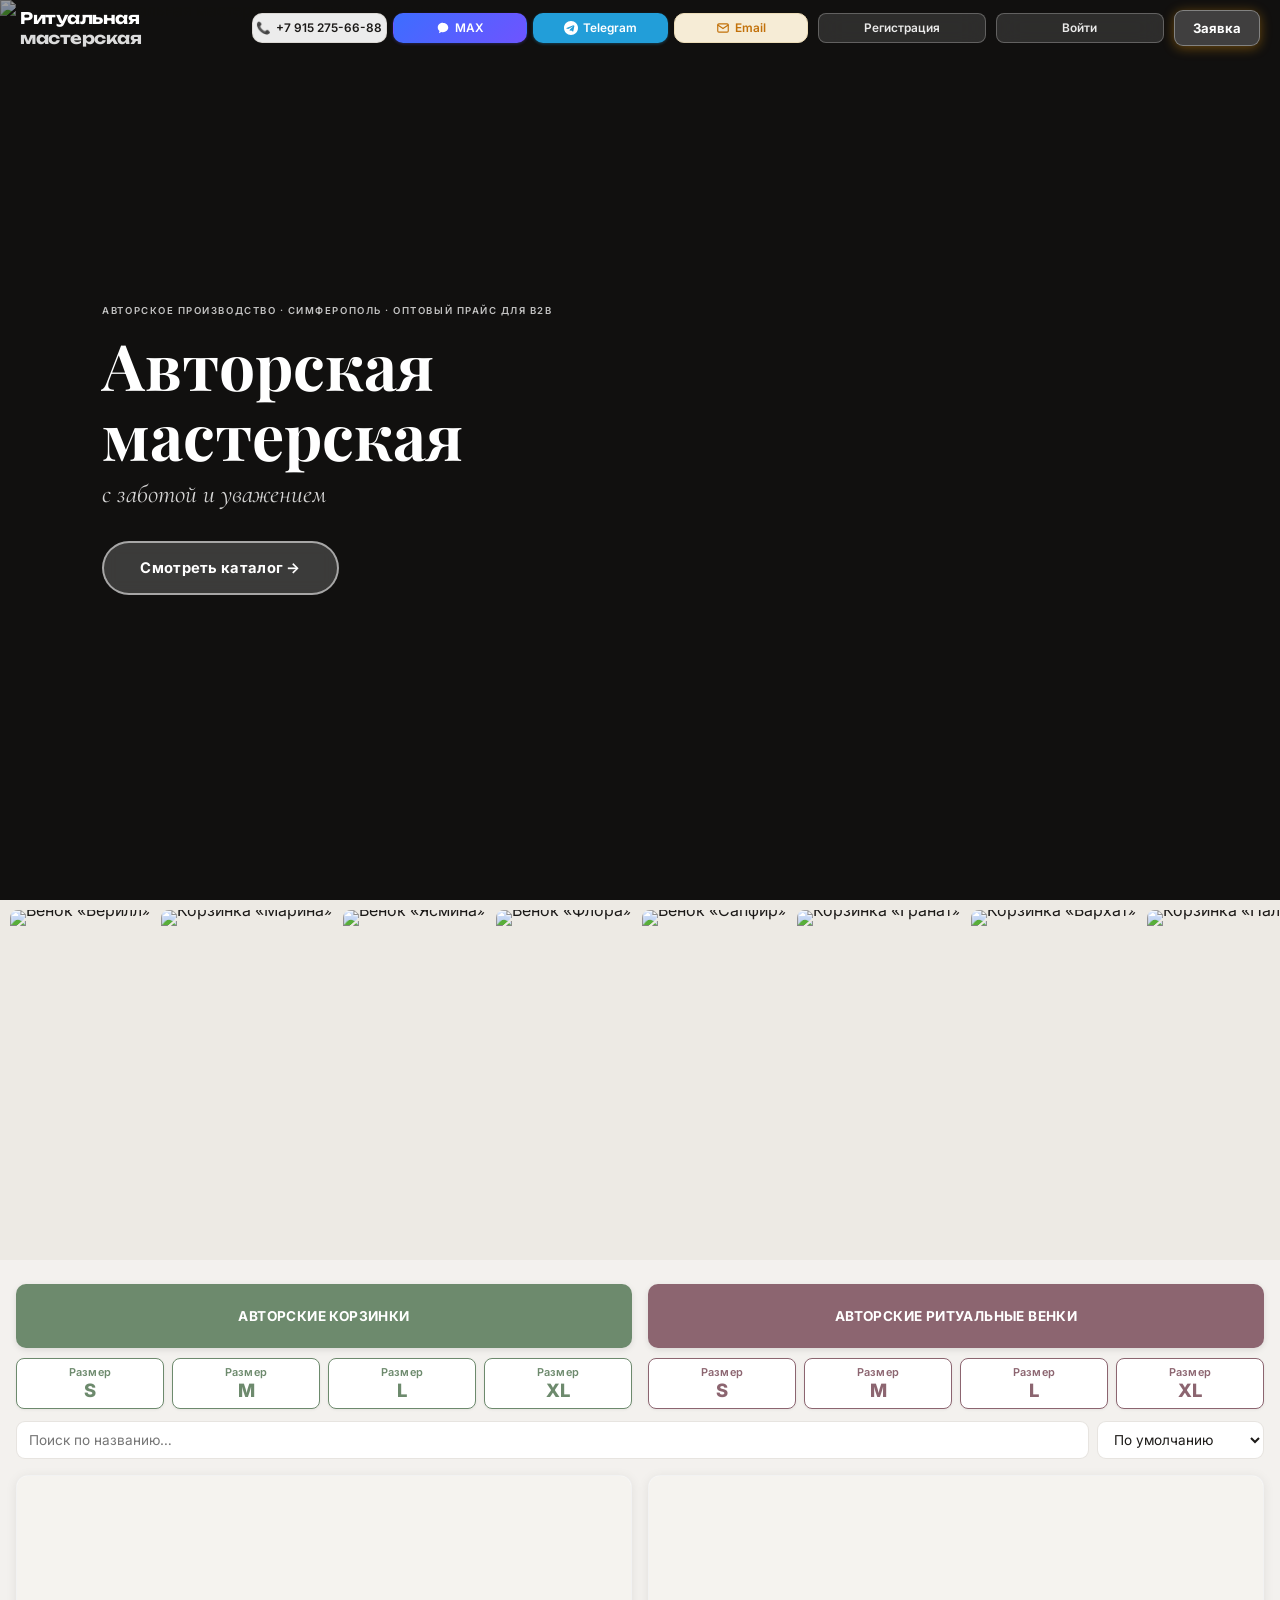
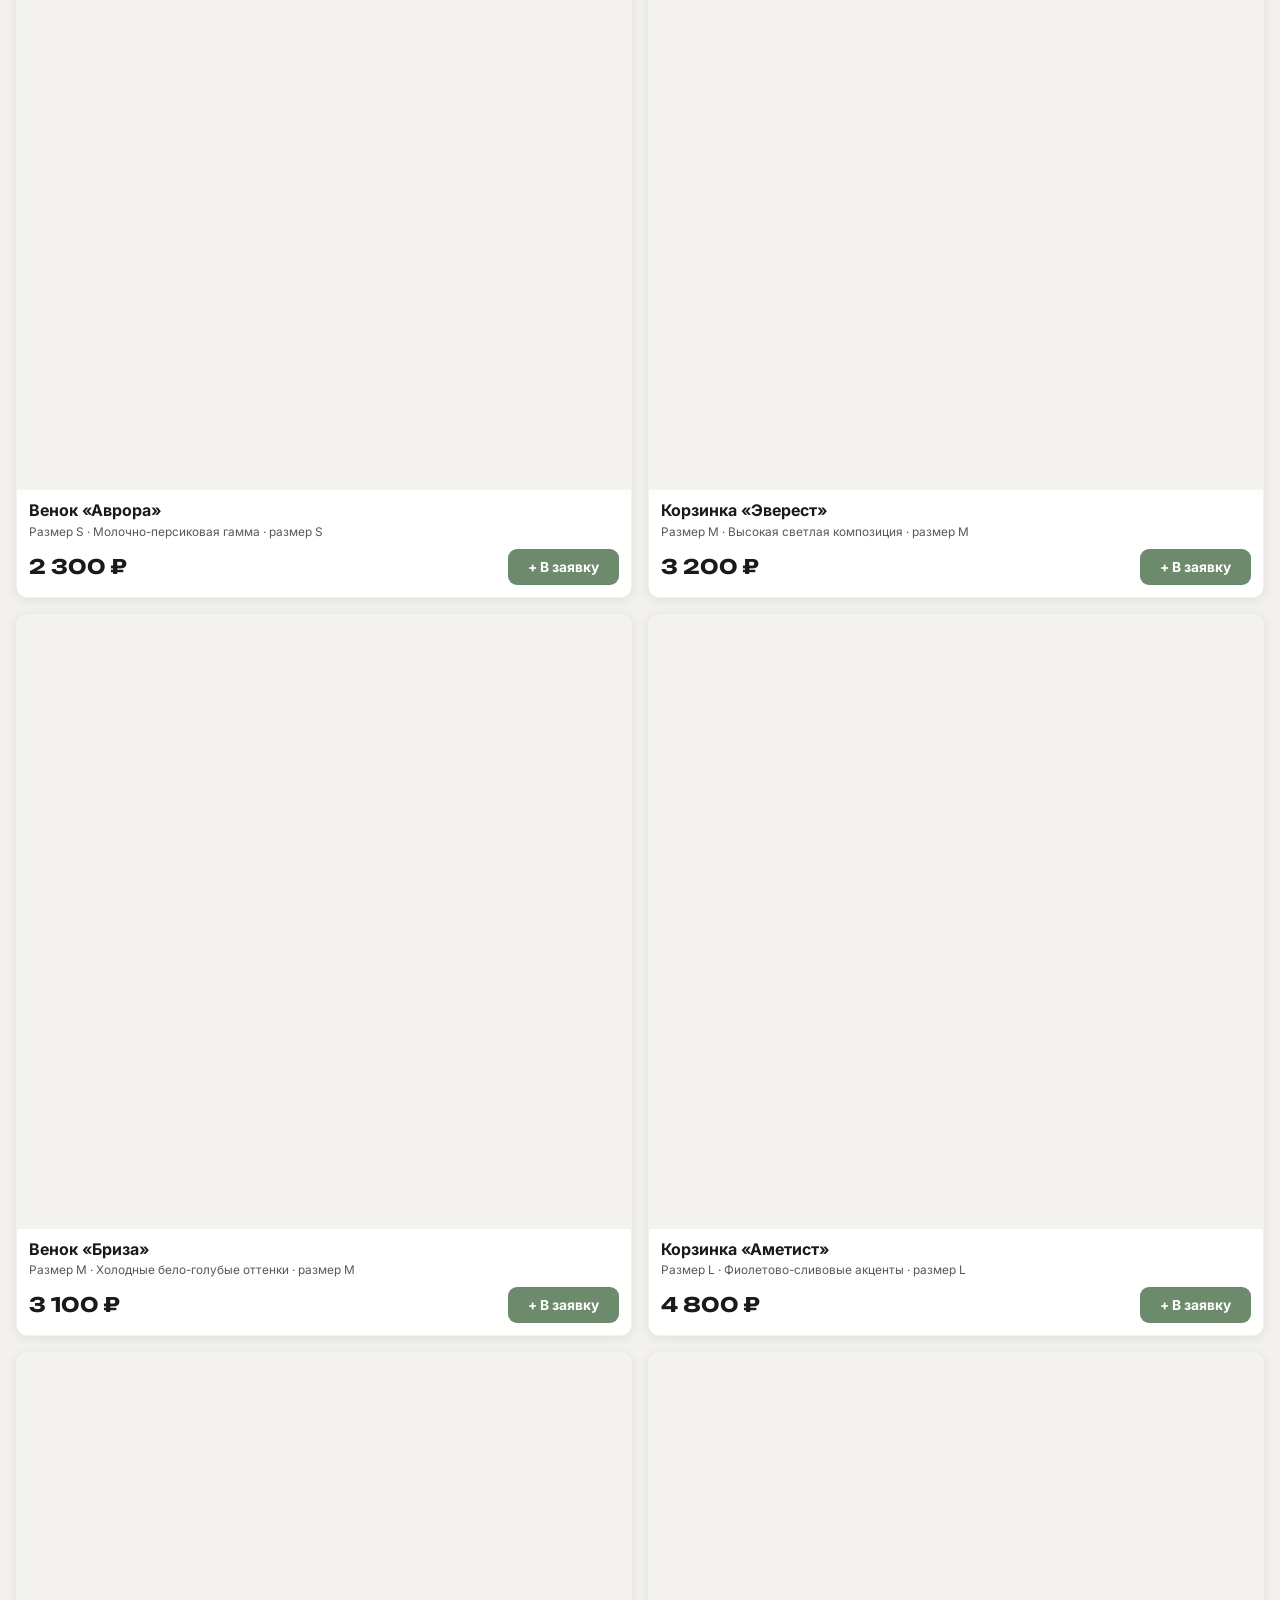
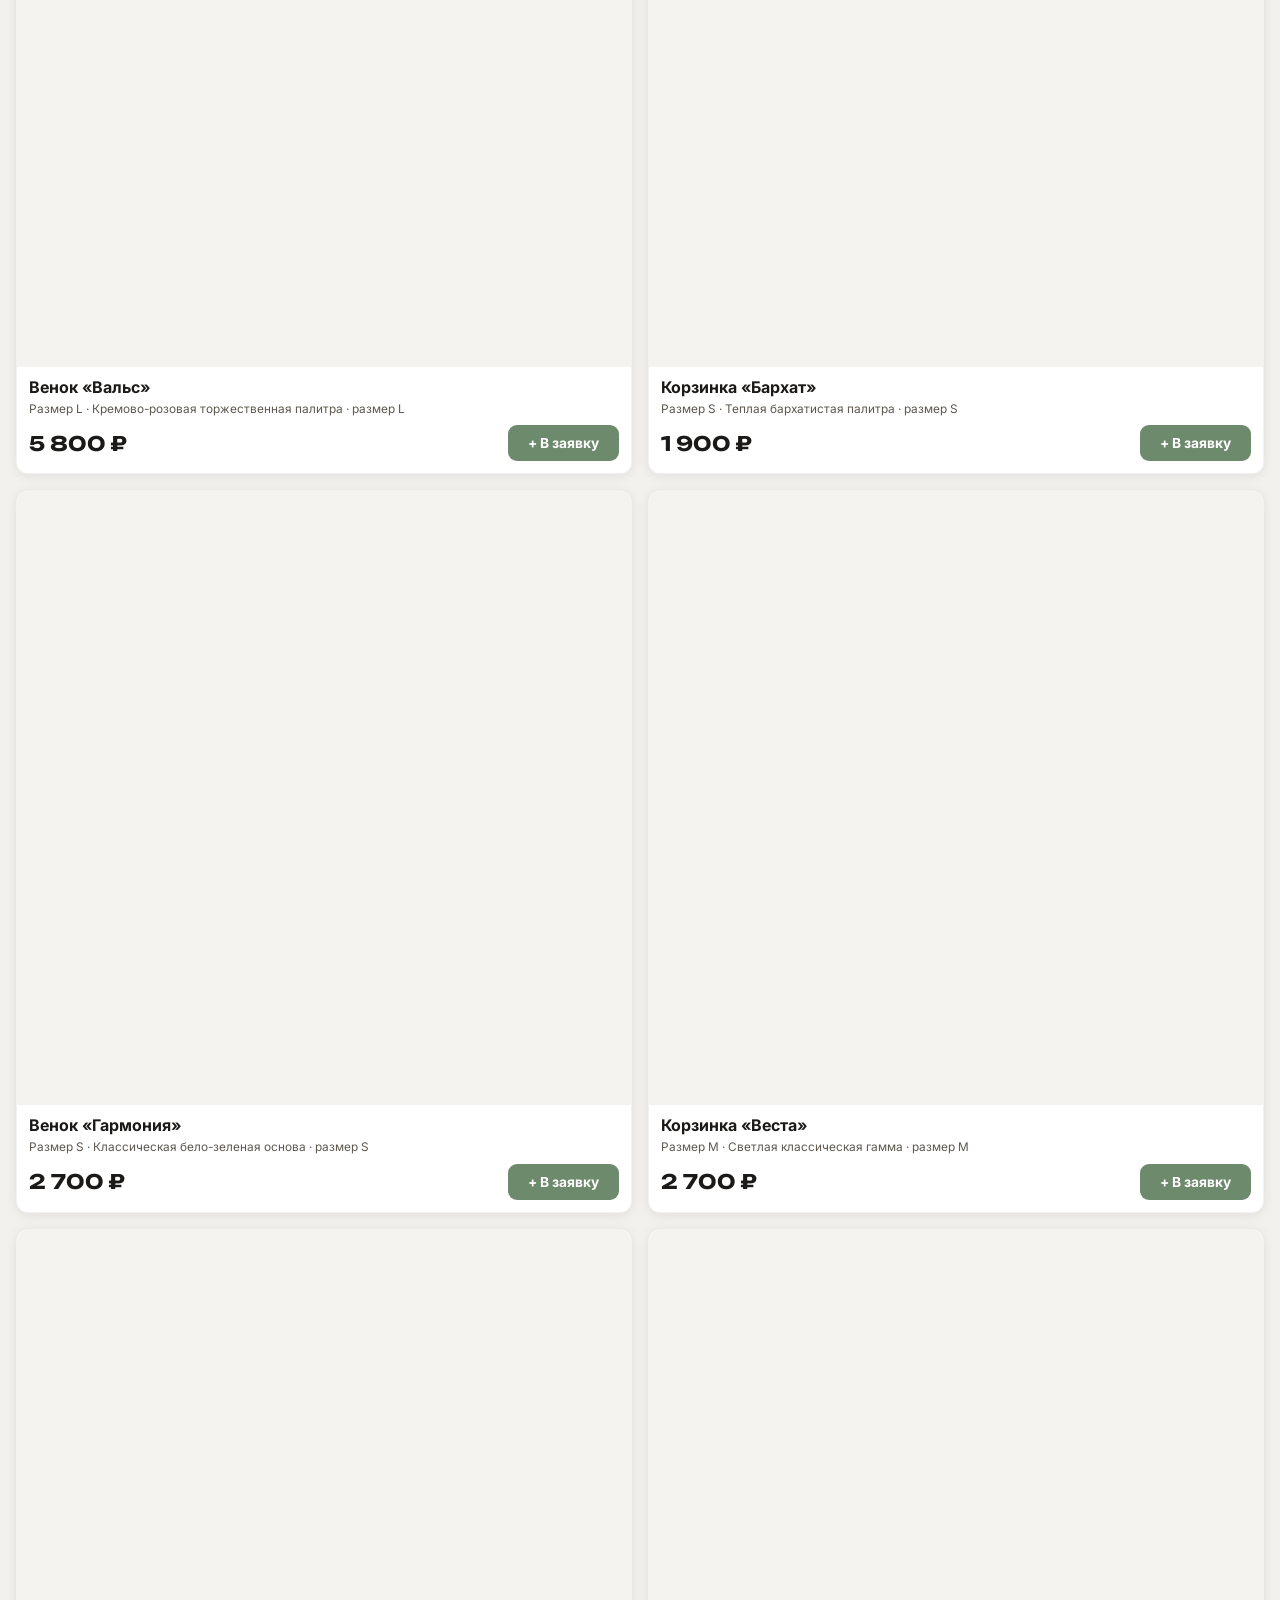
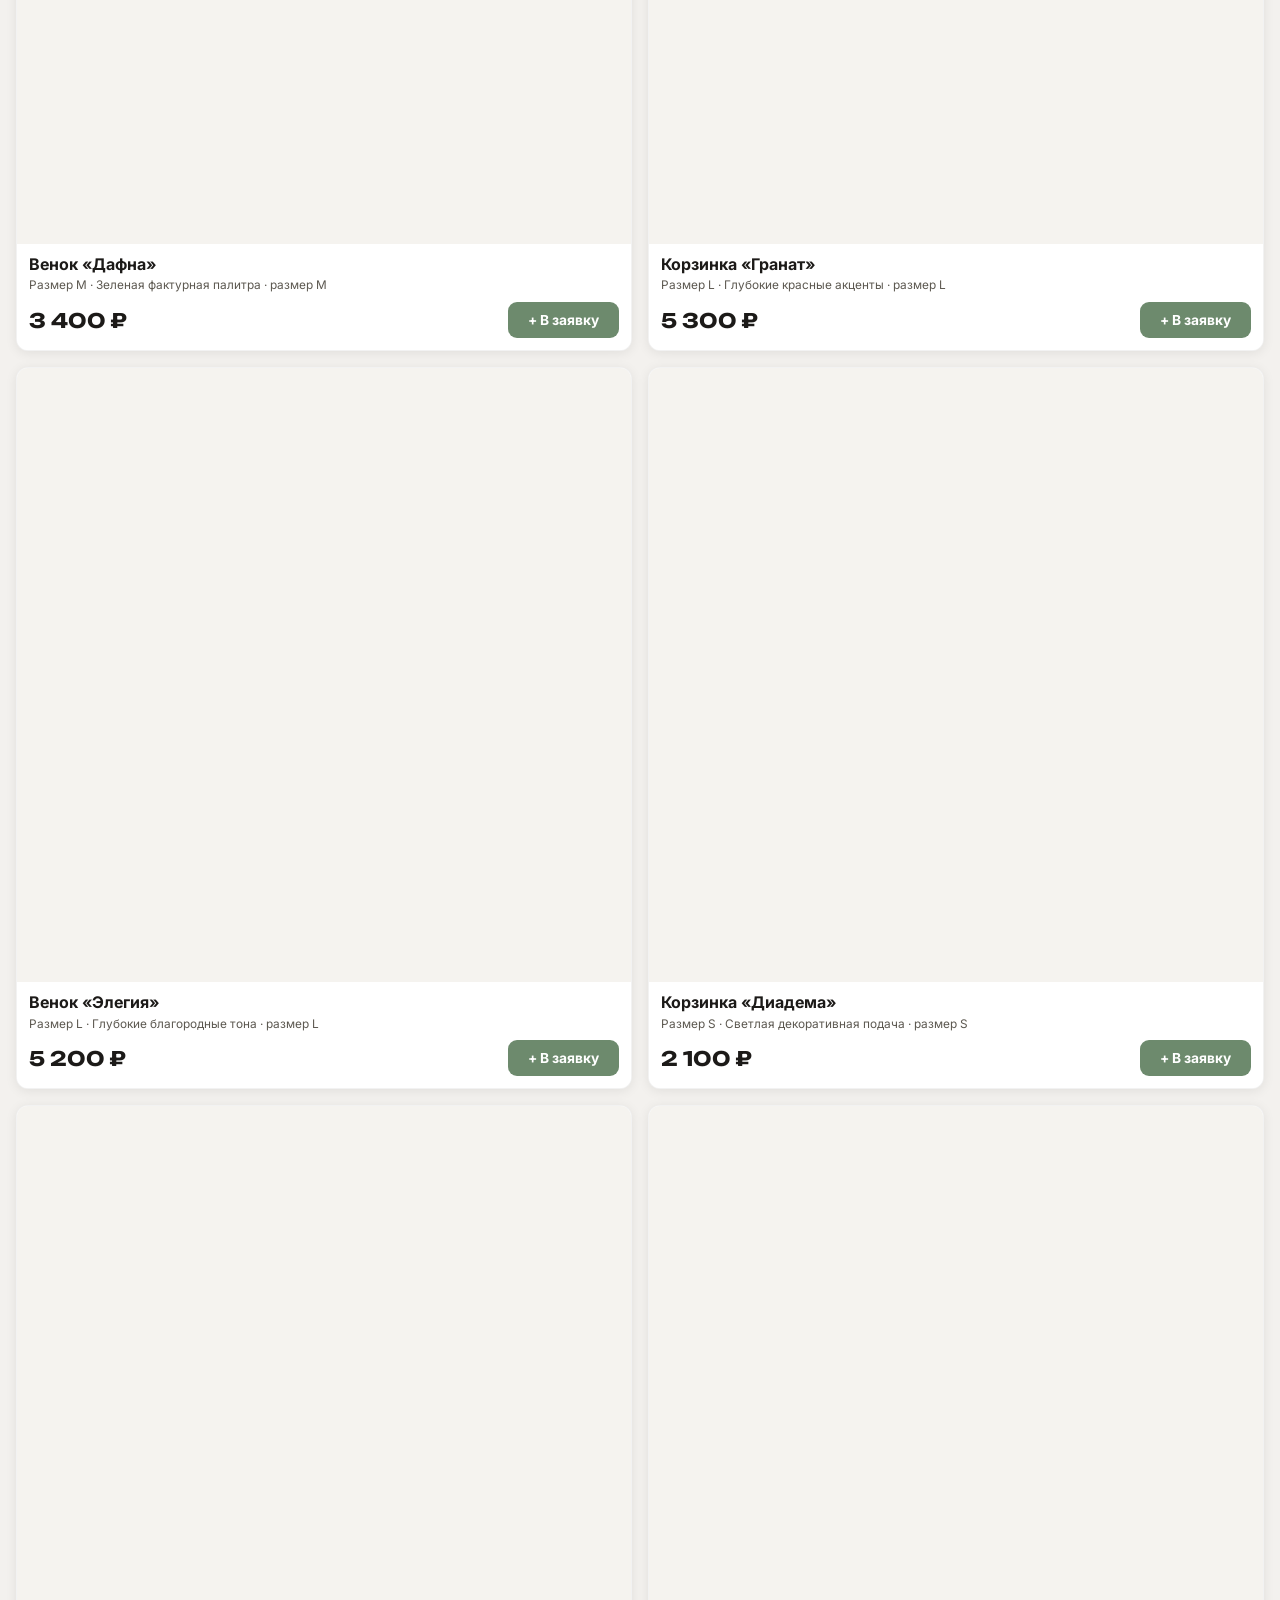
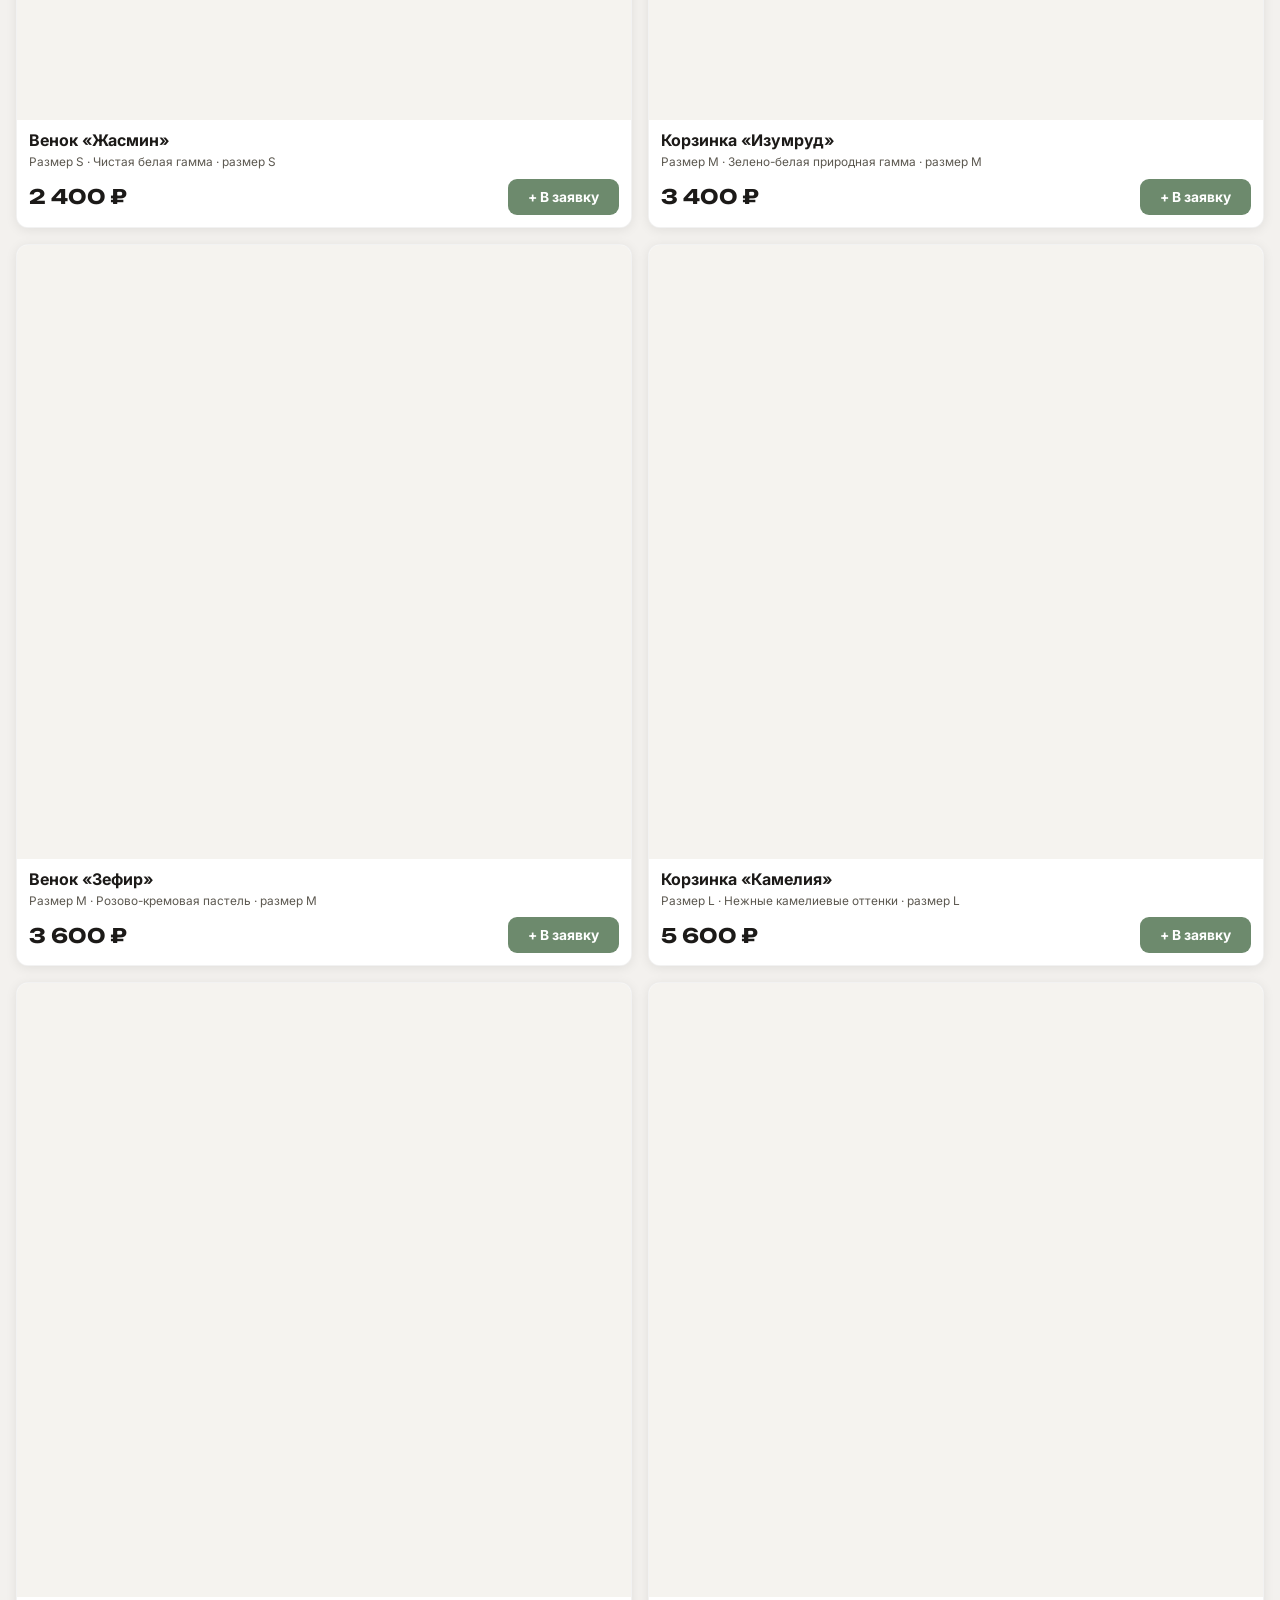
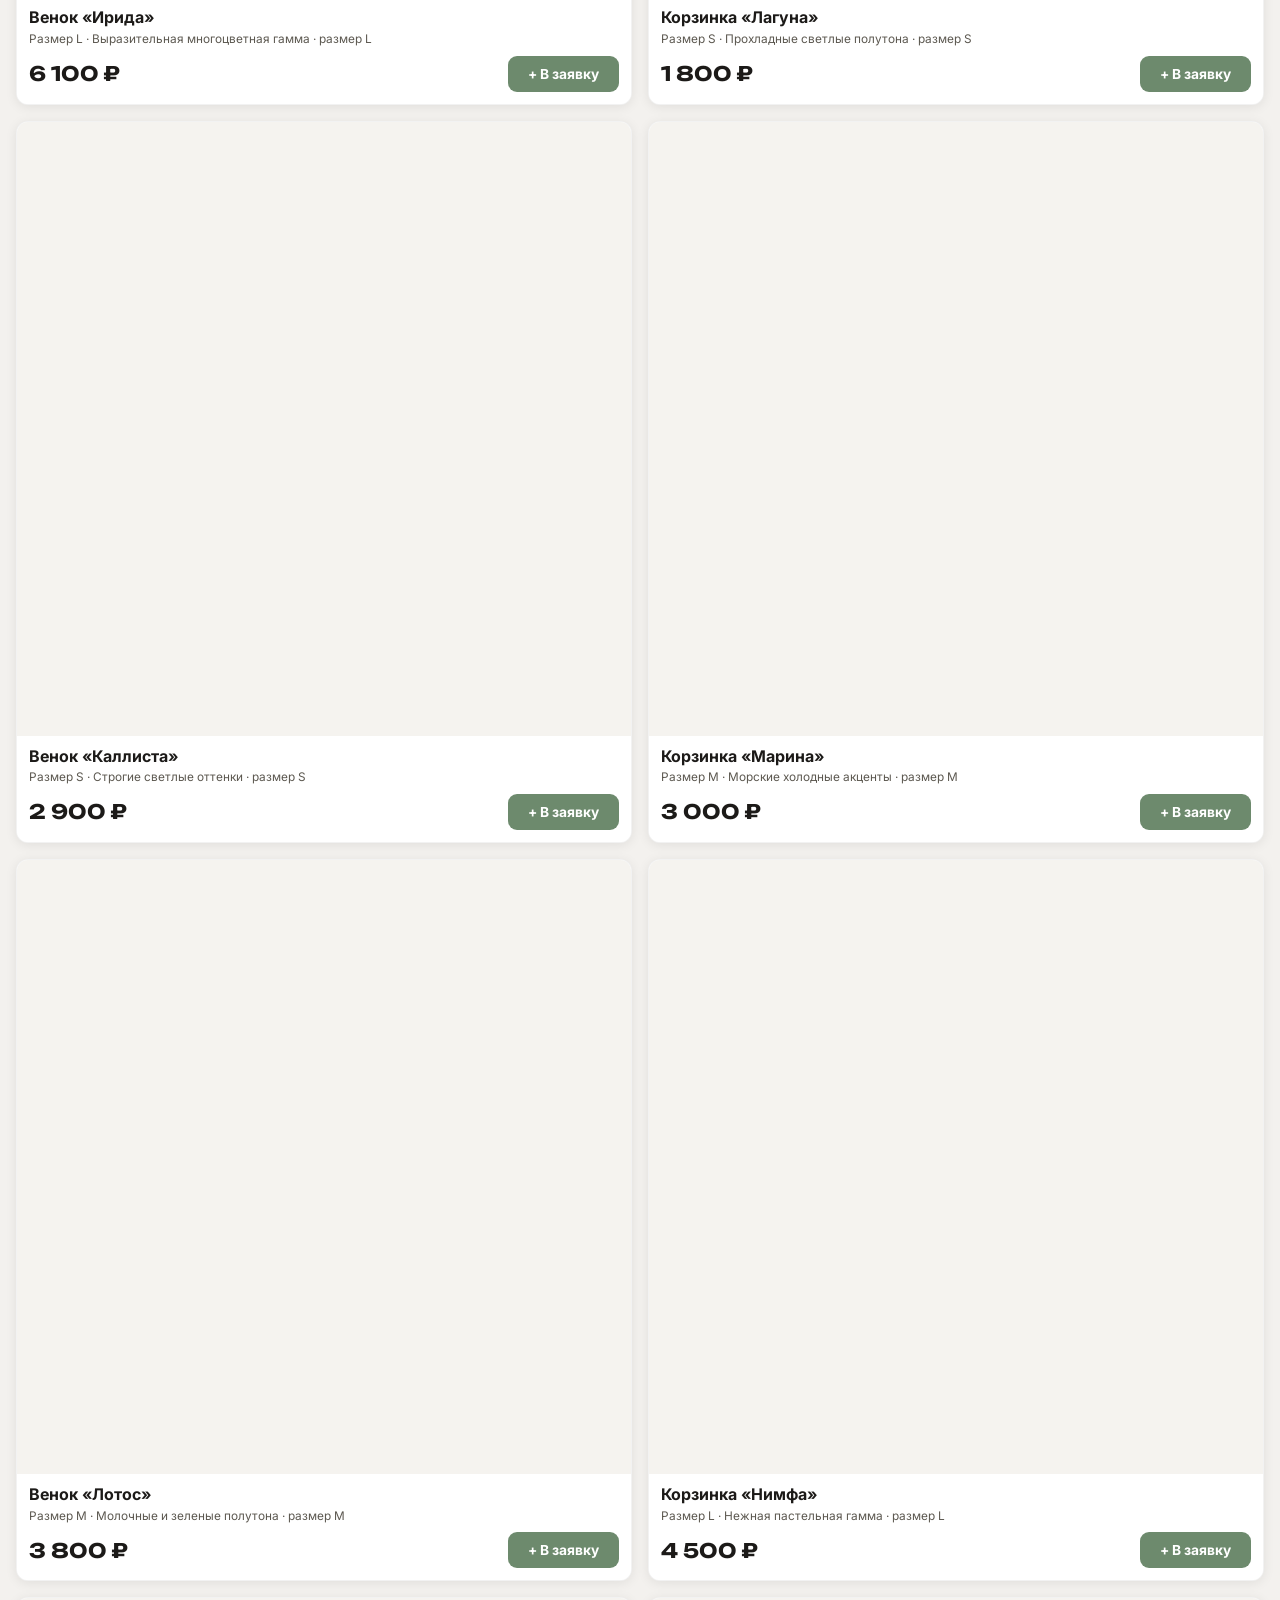
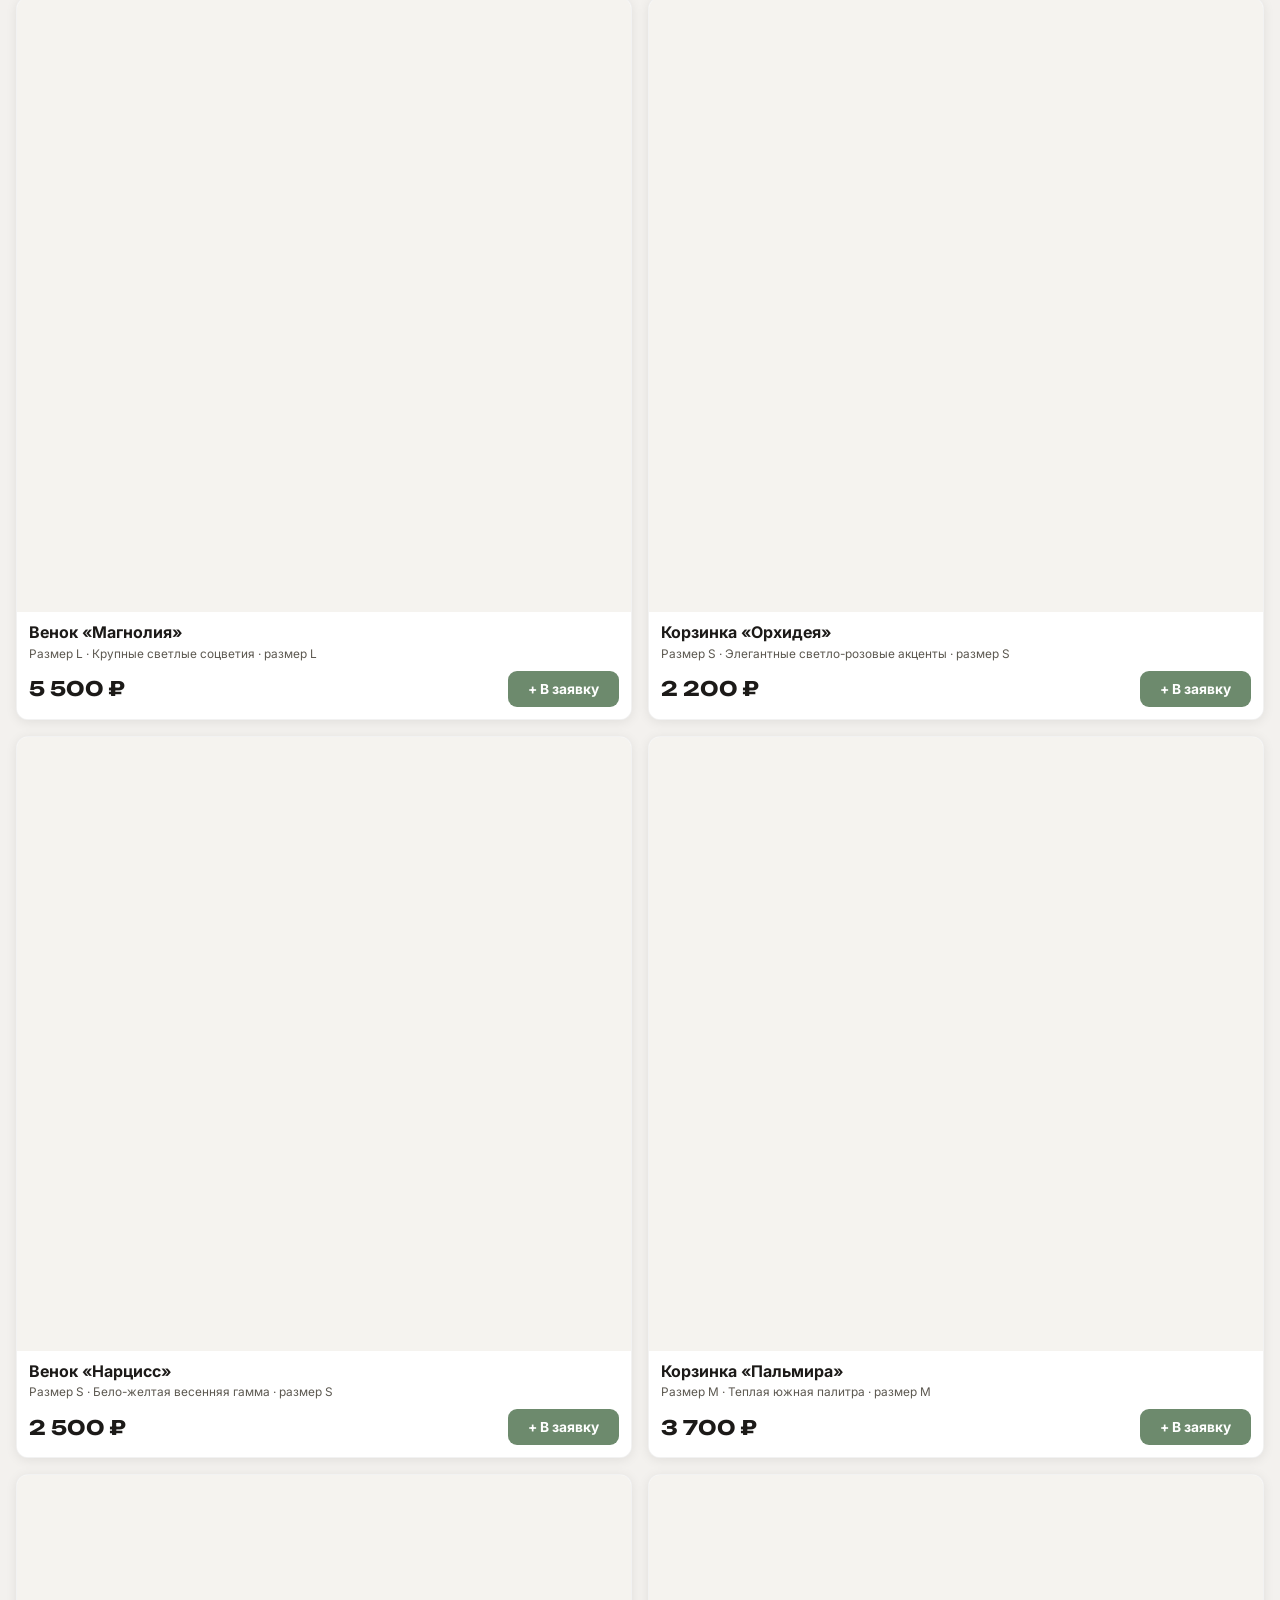
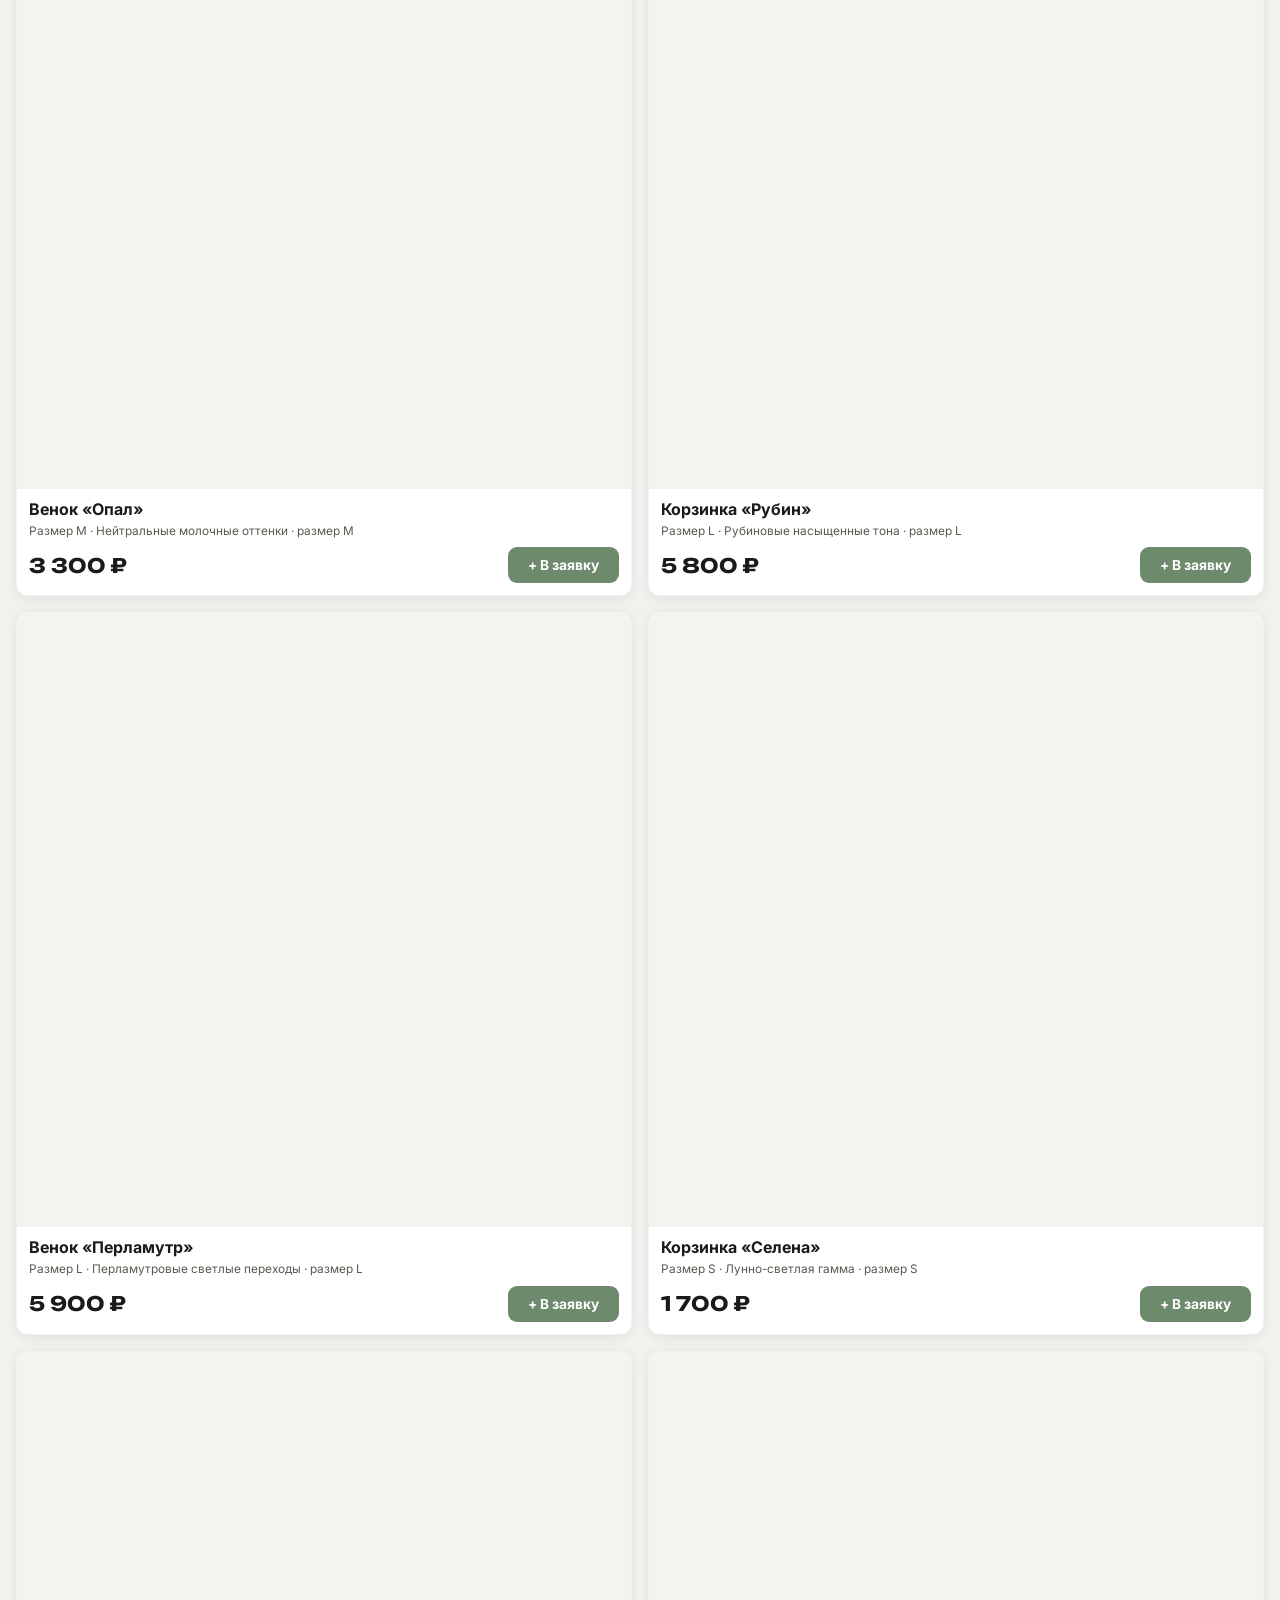
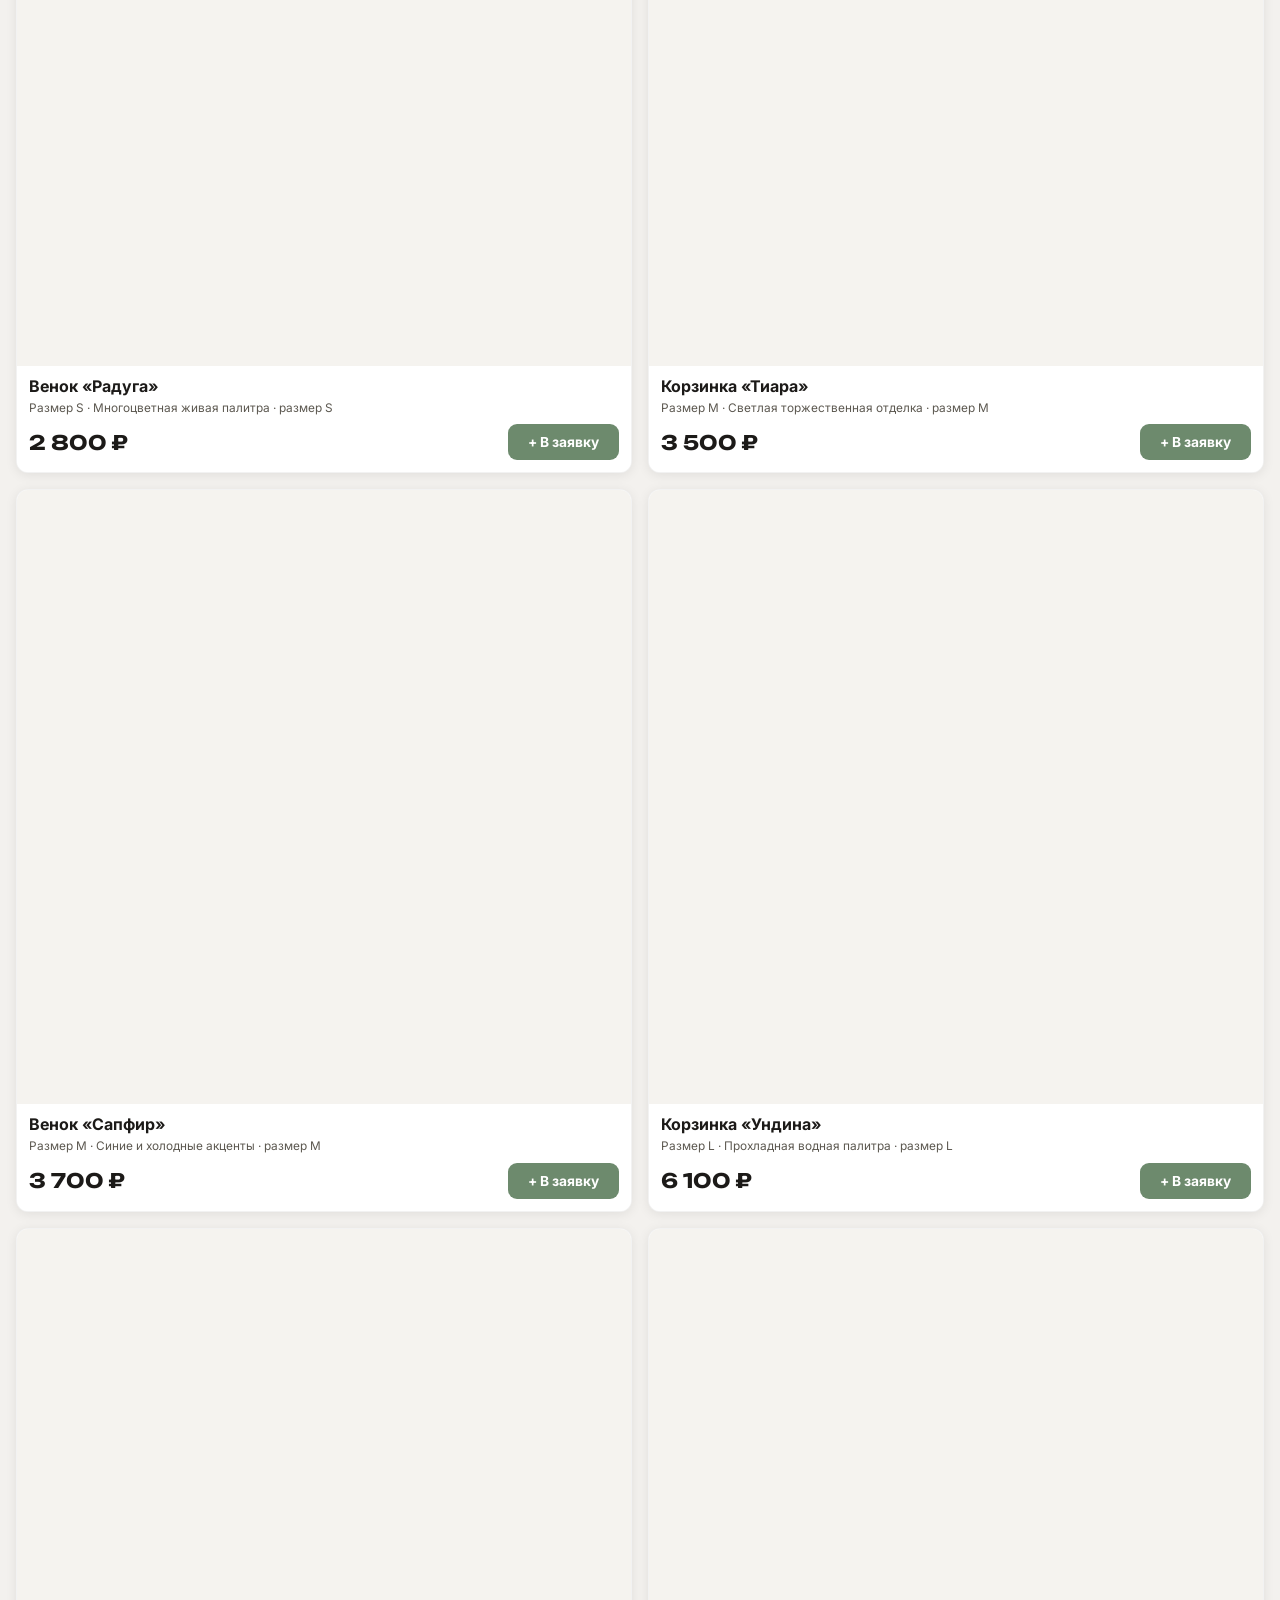
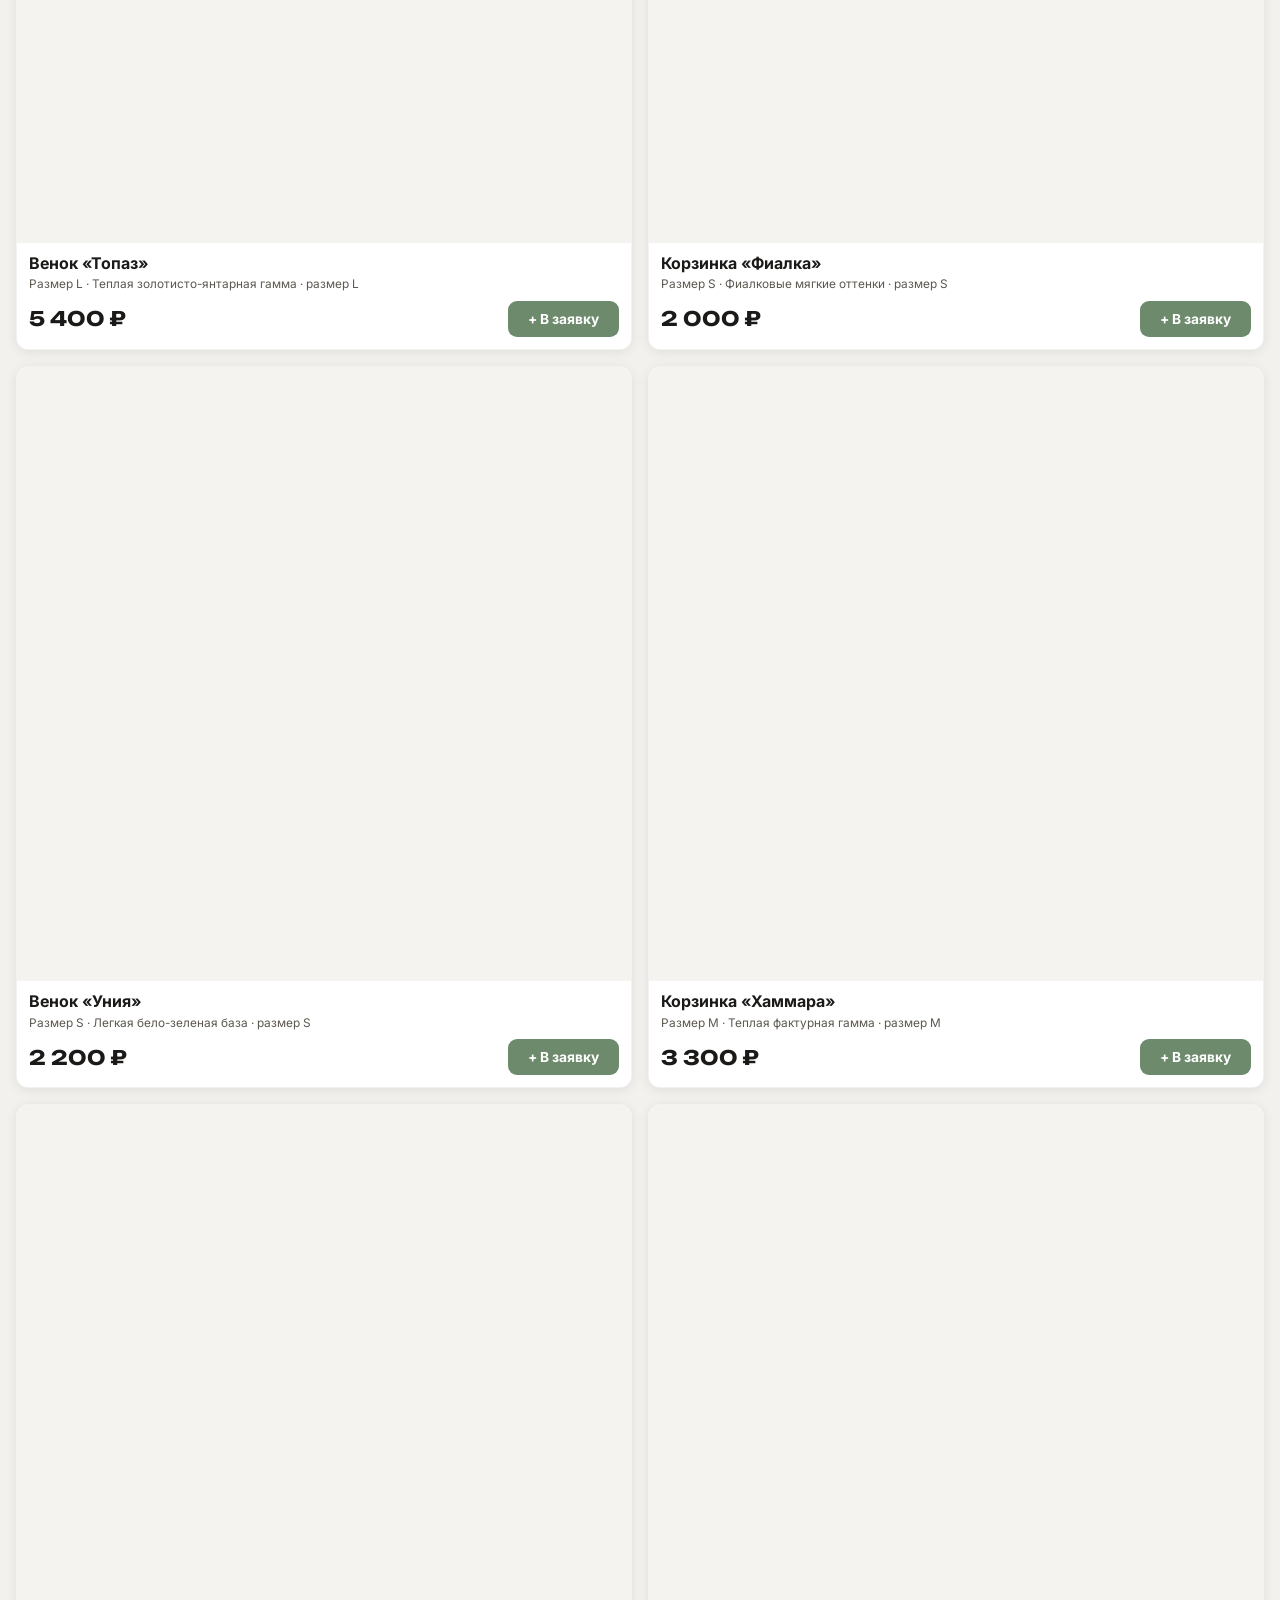
==== commit e7e2370a: "Rewrite admin panel SPA" ====
--- a/index.html
+++ b/index.html
@@ -791,6 +791,12 @@
 .pd-grid{display:flex;flex-direction:column;flex:1;min-height:0;overflow-y:auto;-webkit-overflow-scrolling:touch}
 .pd-photo{flex:none;height:44vh;background:linear-gradient(150deg,#f3efe8,#e7ecf5);display:flex;align-items:center;justify-content:center;padding:14px}
 .pd-photo img{max-width:100%;max-height:100%;object-fit:contain;display:block;border-radius:10px}
+.pd-photo-wrap{flex:none;height:44vh;background:linear-gradient(150deg,#f3efe8,#e7ecf5);display:flex;flex-direction:column;align-items:center;justify-content:center;gap:10px;padding:14px}
+.pd-photo-wrap .pd-photo{height:auto;flex:1;width:100%;background:transparent;padding:0;min-height:0}
+.pd-thumbs{display:flex;gap:8px;max-width:100%;overflow-x:auto;padding:2px 0 4px}
+.pd-thumb{width:54px;height:54px;border-radius:9px;border:1px solid var(--blo);background:#fff;padding:3px;cursor:pointer;flex-shrink:0}
+.pd-thumb.active{border-color:var(--amber);box-shadow:0 0 0 2px rgba(109,138,109,.18)}
+.pd-thumb img{width:100%;height:100%;object-fit:cover;border-radius:6px;display:block}
 .pd-side{display:flex;flex-direction:column;min-width:0;flex:1}
 .pd-side-scroll{padding:16px 14px}
 .pd-action-row{display:flex;align-items:center;justify-content:space-between;flex-wrap:wrap;gap:12px;margin-bottom:14px}
@@ -828,6 +834,8 @@
   .pd.on{transform:translate(-50%,-50%) scale(1);opacity:1;pointer-events:auto;}
   .pd-grid{flex-direction:row;overflow:hidden}
   .pd-photo{flex:1.15;height:auto;padding:22px}
+  .pd-photo-wrap{flex:1.15;height:auto;padding:22px}
+  .pd-photo-wrap .pd-photo{height:auto;padding:0}
   .pd-side{border-left:1px solid var(--blo)}
   .pd-side-scroll{flex:1;overflow-y:auto;padding:28px 28px 16px}
   .pd-title{font-size:1.5rem}
@@ -1245,10 +1253,6 @@
 
 
 <script src="products.js"></script>
-<script src="https://cdnjs.cloudflare.com/ajax/libs/pdfmake/0.2.10/pdfmake.min.js" defer></script>
-<script src="https://cdnjs.cloudflare.com/ajax/libs/pdfmake/0.2.10/vfs_fonts.js" defer></script>
-<script src="https://cdn.jsdelivr.net/npm/exceljs@4.4.0/dist/exceljs.min.js" defer></script>
-<script src="pricelist.js"></script>
 <script>
 // Product overrides (badges + descriptions from admin)
 var PRODUCT_OVERRIDES = {};
@@ -1264,7 +1268,9 @@
         PRODUCTS.push(cp);
       }
     });
-    renderAll(); // Re-render catalog with overrides + custom products applied
+    if (typeof normalizeCartItems === 'function') normalizeCartItems();
+    if (typeof syncFab === 'function') syncFab();
+    if (typeof renderAll === 'function') renderAll(); // Re-render catalog with overrides + custom products applied
   })
   .catch(function(){});
 </script>
@@ -1313,9 +1319,40 @@
 function imgUrl(photo, w, q) {
   return 'api/img.php?f=' + encodeURIComponent(photo) + '&w=' + w + (q ? '&q=' + q : '');
 }
+function parsePhotoList(value) {
+  if (!value) return [];
+  if (Array.isArray(value)) return value;
+  if (typeof value === 'string') {
+    try {
+      var parsed = JSON.parse(value);
+      if (Array.isArray(parsed)) return parsed;
+    } catch(e) {}
+    return value.split(/[\n,]+/);
+  }
+  return [];
+}
+function cleanPhotoList(list) {
+  var seen = {};
+  return list.map(function(x){ return (x || '').toString().trim(); })
+    .filter(function(x){
+      if (!x || x === 'undefined' || seen[x]) return false;
+      seen[x] = true;
+      return true;
+    });
+}
+function jsStr(value) {
+  return String(value || '').replace(/\\/g, '\\\\').replace(/'/g, "\\'");
+}
+function getProductPhotos(p) {
+  var ov = PRODUCT_OVERRIDES[p.sku] || {};
+  var photos = cleanPhotoList(parsePhotoList(ov.photos_override));
+  if (!photos.length) photos = cleanPhotoList(parsePhotoList(p.photos));
+  if (!photos.length && p.photo) photos = [p.photo];
+  return photos;
+}
 function getImg(p, w, q) {
-  if(p.photo && p.photo !== 'undefined' && p.photo !== '')
-    return imgUrl(p.photo, w || 1100, q);
+  var photos = getProductPhotos(p);
+  if(photos.length) return imgUrl(photos[0], w || 1100, q);
   return LEGACY[p.brandCode] || '';
 }
 
@@ -1331,6 +1368,26 @@
   try { sessionStorage.setItem('sh_cart', JSON.stringify(cart)); } catch(e) {}
 }
 function getQty(id) { var it = cart.find(function(c){ return c.id===id; }); return it ? it.qty : 0; }
+
+function cartProductData(p, qty) {
+  var ov = PRODUCT_OVERRIDES[p.sku] || {};
+  return {
+    id: p.id,
+    name: ov.model_override || p.model,
+    brand: ov.brand_override || p.brand,
+    price: effPrice(p),
+    brandCode: p.brandCode,
+    group: p.group,
+    qty: qty || 1
+  };
+}
+
+function normalizeCartItems() {
+  cart = cart.map(function(item){
+    var p = PRODUCTS.find(function(x){ return x.id === item.id; });
+    return p ? cartProductData(p, item.qty || 1) : item;
+  });
+}
 
 function syncFab() {
   saveCart();
@@ -1351,7 +1408,7 @@
 function addItem(id) {
   var p = PRODUCTS.find(function(x){ return x.id===id; }); if(!p) return;
   var ex = cart.find(function(c){ return c.id===id; });
-  if(ex){ ex.qty++; } else { cart.push({id:p.id,name:p.model,brand:p.brand,price:p.price,brandCode:p.brandCode,group:p.group,qty:1}); }
+  if(ex){ ex.qty++; } else { cart.push(cartProductData(p, 1)); }
   syncFab(); renderAll(); openD();
 }
 
@@ -1447,8 +1504,7 @@
 function renderAll() {
   var content = document.getElementById('catalog-content');
   var list = PRODUCTS.filter(function(p){
-    var _ov = PRODUCT_OVERRIDES[p.sku] || {};
-    if (_ov.active !== undefined && _ov.active !== null && parseInt(_ov.active) === 0) return false;
+    if (!isProductVisible(p)) return false;
     if(catGroup && p.group !== catGroup) return false;
     if(catSize && (p.size||'').toLowerCase() !== catSize) return false;
     if(searchQuery) {
@@ -1503,12 +1559,23 @@
     items.forEach(function(p,i){ html += cardHtml(p,i); });
     html += '</div></div>';
   } else {
-    // Общий вид: товары всех групп вперемешку, чередованием «через одну»
-    var lists = order.map(function(g){ return applySort(groupItems(g)); }).filter(function(l){ return l.length; });
-    var mixed = [];
-    for(var idx = 0, more = true; more; idx++) {
-      more = false;
-      lists.forEach(function(l){ if(idx < l.length){ mixed.push(l[idx]); more = true; } });
+    var mixed;
+    if (sortMode === 'default') {
+      // Общий вид без явной сортировки: товары всех групп вперемешку, чередованием «через одну»
+      var lists = order.map(groupItems).filter(function(l){ return l.length; });
+      mixed = [];
+      for(var idx = 0, more = true; more; idx++) {
+        more = false;
+        lists.forEach(function(l){ if(idx < l.length){ mixed.push(l[idx]); more = true; } });
+      }
+    } else {
+      // Выбрана сортировка (цена/алфавит) — сортируем общий список целиком.
+      // Сортировка отдельно по каждой группе с последующим чередованием
+      // ломала порядок (например, «сначала дешевле» скакало вверх-вниз,
+      // т.к. венки и корзинки сортировались каждые сами по себе).
+      var all = [];
+      order.forEach(function(g){ all = all.concat(groupItems(g)); });
+      mixed = applySort(all);
     }
     html += '<div class="pgrid">';
     mixed.forEach(function(p,i){ html += cardHtml(p,i); });
@@ -1529,6 +1596,11 @@
 function effPrice(p) {
   var _ov = PRODUCT_OVERRIDES[p.sku] || {};
   return (_ov.price_override && parseInt(_ov.price_override) > 0) ? parseInt(_ov.price_override) : (p.price || 0);
+}
+
+function isProductVisible(p) {
+  var _ov = PRODUCT_OVERRIDES[p.sku] || {};
+  return !(_ov.active !== undefined && _ov.active !== null && parseInt(_ov.active) === 0);
 }
 
 function applySort(items) {
@@ -1628,7 +1700,7 @@
 }
 
 // ── Product Detail ────────────────────────────────────
-var pdQty = 1, pdCurrentId = null;
+var pdQty = 1, pdCurrentId = null, pdCurrentPhotoSrc = '';
 
 function openDetail(id) {
   var p = PRODUCTS.find(function(x){ return x.id===id; }); if(!p) return;
@@ -1644,10 +1716,20 @@
   var _benefits  = _ov.benefits_override
     ? (function(){ try{ return JSON.parse(_ov.benefits_override); }catch(e){ return (_ov.benefits_override||'').split('\n').filter(Boolean); } })()
     : (p.benefits || []);
-  var src = getImg(p, 1400);
+  var photos = getProductPhotos(p);
+  var src = photos.length ? imgUrl(photos[0], 1400) : getImg(p, 1400);
+  pdCurrentPhotoSrc = src || '';
   var photoH = src
-    ? '<img loading="lazy" src="'+src+'" alt="'+_model+'" onerror="this.style.display=\'none\'">'
+    ? '<img id="pd-main-photo" loading="lazy" src="'+src+'" alt="'+_model+'" onerror="this.style.display=\'none\'">'
     : '<div style="font-size:4rem">🌿</div>';
+  var thumbsHtml = photos.length > 1
+    ? '<div class="pd-thumbs">' + photos.map(function(name, i){
+        var full = imgUrl(name, 1400);
+        return '<button class="pd-thumb'+(i===0?' active':'')+'" type="button" onclick="event.stopPropagation();pdSetPhoto(\''+jsStr(full)+'\',this)">'
+          + '<img src="'+imgUrl(name, 180)+'" alt="">'
+          + '</button>';
+      }).join('') + '</div>'
+    : '';
   var specs = [];
   if(_size && _size!=='-') specs.push({ico:'📏',t:'Размер',v:_size});
   if(_ov.dimensions) specs.push({ico:'📐',t:'Размеры',v:_ov.dimensions});
@@ -1679,11 +1761,14 @@
     + '<button class="pd-sh link" onclick="pdShare(\'copy\')">'+SVG_LINK+' Ссылка</button>'
     + '</div>';
 
-  var photoClick = src ? " onclick=\"openPhotoZoom('"+src+"')\" style=\"cursor:zoom-in\"" : "";
+  var photoClick = src ? ' onclick="pdZoomCurrentPhoto()" style="cursor:zoom-in"' : '';
   document.getElementById('pd-inner').innerHTML =
     '<button class="pd-close" onclick="closeDetail()">✕</button>'
     + '<div class="pd-grid">'
-      + '<div class="pd-photo"'+photoClick+'>' + photoH + '</div>'
+      + '<div class="pd-photo-wrap">'
+        + '<div class="pd-photo"'+photoClick+'>' + photoH + '</div>'
+        + thumbsHtml
+      + '</div>'
       + '<div class="pd-side">'
         + '<div class="pd-side-scroll">'
           + '<div class="pd-head">'
@@ -1719,6 +1804,18 @@
   pushOverlay('detail', closeDetail);
 }
 
+function pdSetPhoto(src, btn) {
+  pdCurrentPhotoSrc = src || '';
+  var img = document.getElementById('pd-main-photo');
+  if (img && src) img.src = src;
+  document.querySelectorAll('.pd-thumb').forEach(function(el){ el.classList.remove('active'); });
+  if (btn) btn.classList.add('active');
+}
+
+function pdZoomCurrentPhoto() {
+  if (pdCurrentPhotoSrc) openPhotoZoom(pdCurrentPhotoSrc);
+}
+
 function openPd() {
   document.getElementById('pd-modal-ov').style.display = 'block';
   document.getElementById('pd-modal-box').style.display = 'block';
@@ -1792,7 +1889,7 @@
   if(!pdCurrentId) return;
   var p = PRODUCTS.find(function(x){ return x.id===pdCurrentId; }); if(!p) return;
   var ex = cart.find(function(c){ return c.id===p.id; });
-  if(ex){ ex.qty += pdQty; } else { cart.push({id:p.id,name:p.model,brand:p.brand,price:p.price,brandCode:p.brandCode,group:p.group,qty:pdQty}); }
+  if(ex){ ex.qty += pdQty; } else { cart.push(cartProductData(p, pdQty)); }
   closeDetail(); syncFab(); renderAll(); openD();
 }
 
@@ -2031,7 +2128,7 @@
     html += '<div class="upsell-item">'
       + '<div class="upsell-info">'
         + '<div class="upsell-name">' + p.model + '</div>'
-        + '<div class="upsell-price">' + p.price.toLocaleString('ru-RU') + ' ₽</div>'
+        + '<div class="upsell-price">' + effPrice(p).toLocaleString('ru-RU') + ' ₽</div>'
       + '</div>'
       + '<button class="upsell-add" onclick="addUpsell(\'' + p.id + '\')">+ Добавить</button>'
     + '</div>';
@@ -2043,7 +2140,7 @@
 function addUpsell(id) {
   var p = PRODUCTS.find(function(x){ return x.id===id; }); if(!p) return;
   var ex = cart.find(function(c){ return c.id===id; });
-  if(ex){ ex.qty++; } else { cart.push({id:p.id,name:p.model,brand:p.brand,price:p.price,brandCode:p.brandCode,group:p.group,qty:1}); }
+  if(ex){ ex.qty++; } else { cart.push(cartProductData(p, 1)); }
   syncFab(); renderAll(); renderD();
   showToast('✓ ' + p.model + ' добавлен');
 }
@@ -2240,7 +2337,7 @@
     var prod=PRODUCTS.find(function(p){return p.model===(it.product_name||it.name);});
     if(prod&&prod.stock!=='out'){
       var ex=cart.find(function(c){return c.id===prod.id;});
-      if(ex){ex.qty+=(it.qty||1);}else{cart.push({id:prod.id,name:prod.model,brand:prod.brand,price:prod.price,brandCode:prod.brandCode,group:prod.group,qty:(it.qty||1)});}
+      if(ex){ex.qty+=(it.qty||1);}else{cart.push(cartProductData(prod, (it.qty||1)));}
       added.push(prod.model);
     }else{unavailable.push(it.product_name||it.name||'?');}
   });
@@ -2389,8 +2486,10 @@
 
   var items = ids.map(function(id) {
     var p = PRODUCTS.find(function(x){ return x.id === id; });
-    if (!p || !p.photo) return null;
-    return { id: id, photo: p.photo, model: p.model };
+    if (!p || !isProductVisible(p)) return null;
+    var photos = getProductPhotos(p);
+    if (!photos.length) return null;
+    return { id: id, photo: photos[0], model: p.model };
   }).filter(Boolean);
 
   if (!items.length) return;
@@ -2430,7 +2529,7 @@
 (function(){
   try {
     var pid = new URLSearchParams(location.search).get('p');
-    if(pid && PRODUCTS.some(function(x){ return x.id === pid; })) openDetail(pid);
+    if(pid && PRODUCTS.some(function(x){ return x.id === pid && isProductVisible(x); })) openDetail(pid);
   } catch(e){}
 })();
 </script>
@@ -2448,4 +2547,4 @@
   </div>
 </div>
 </body>
-</html>+</html>
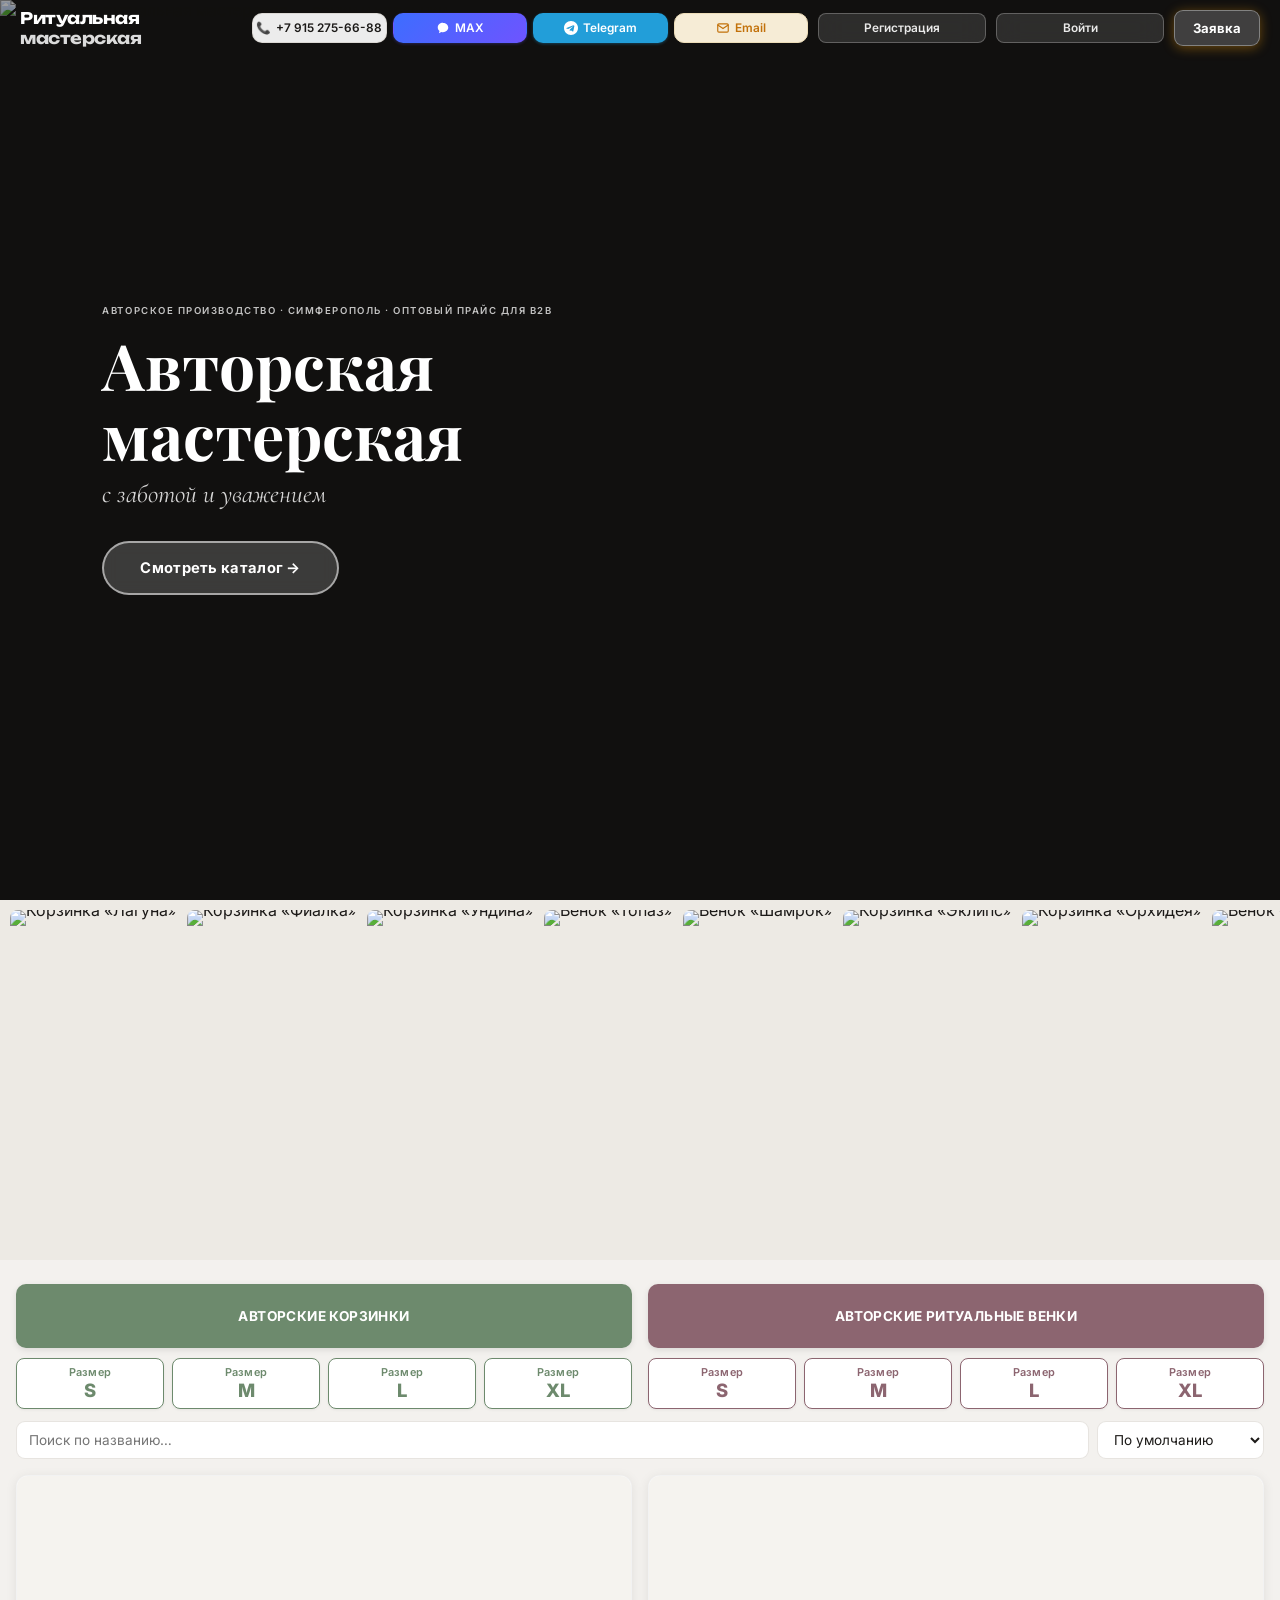
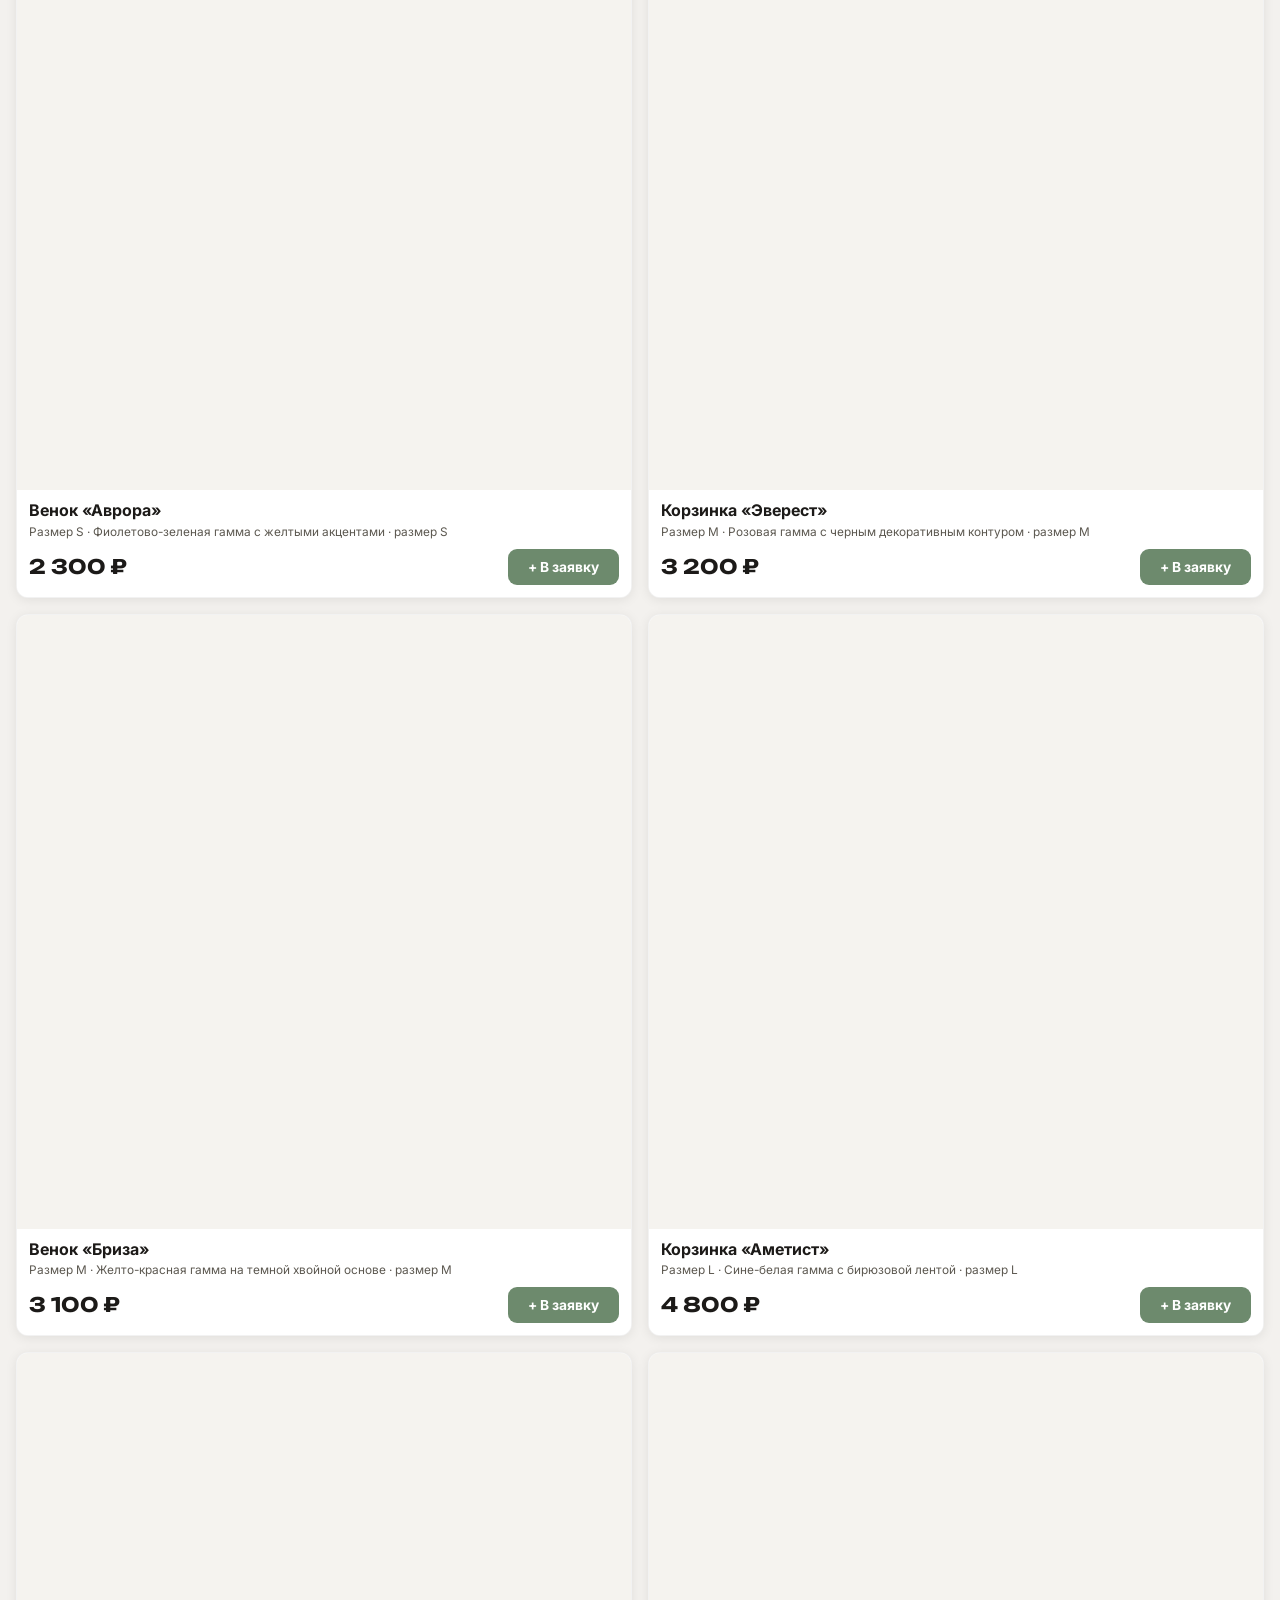
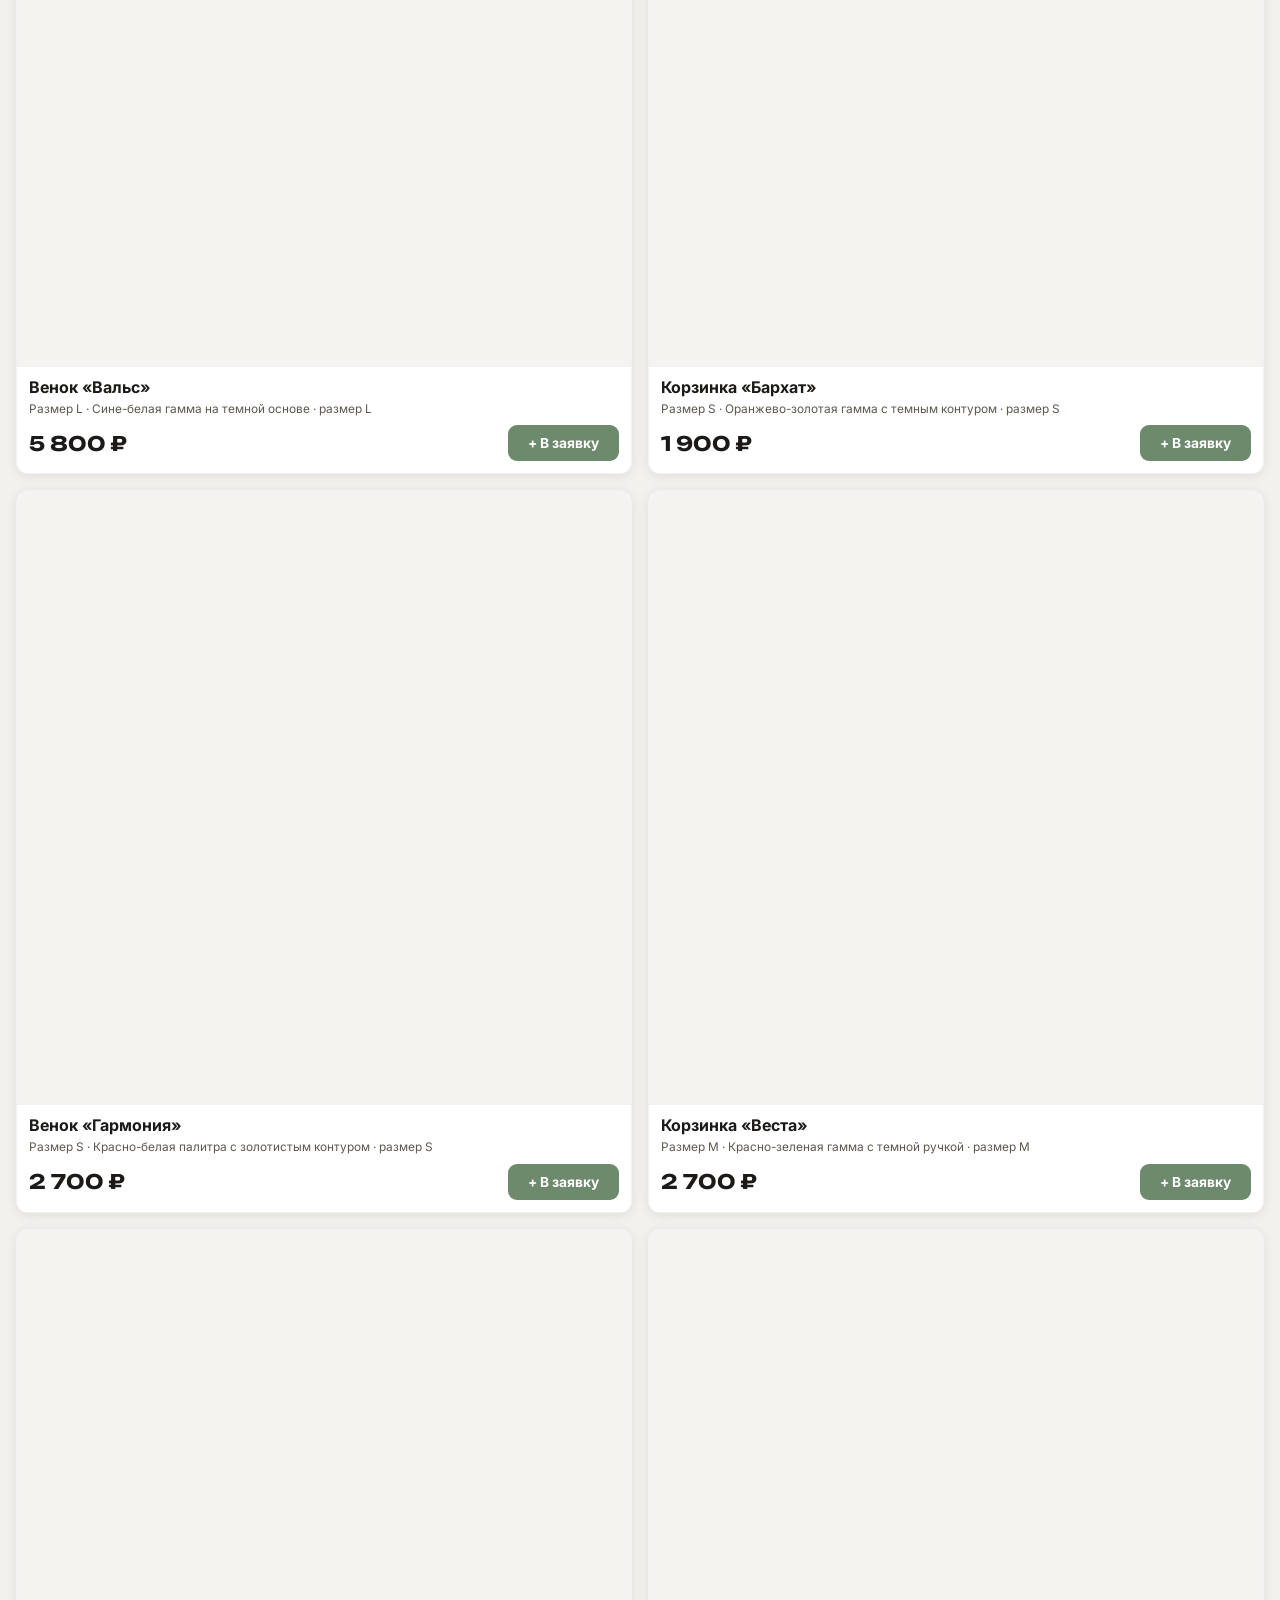
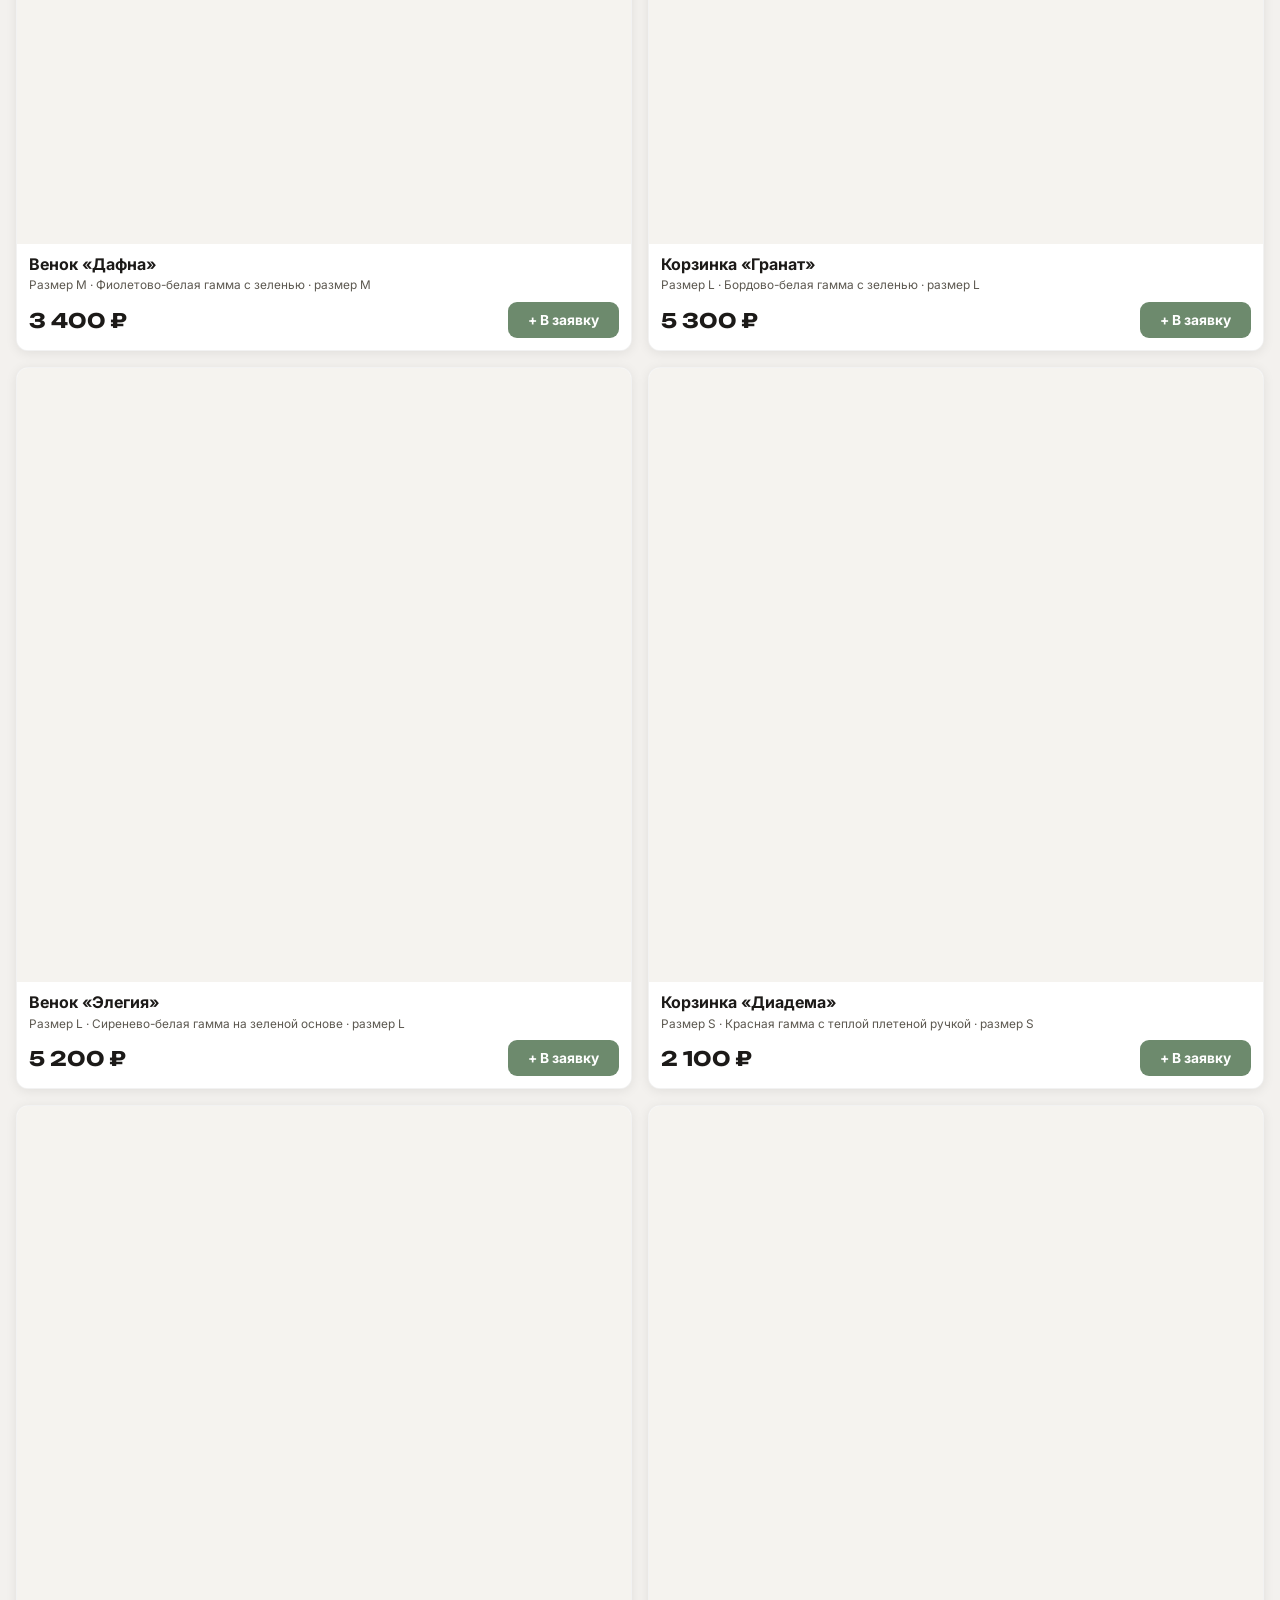
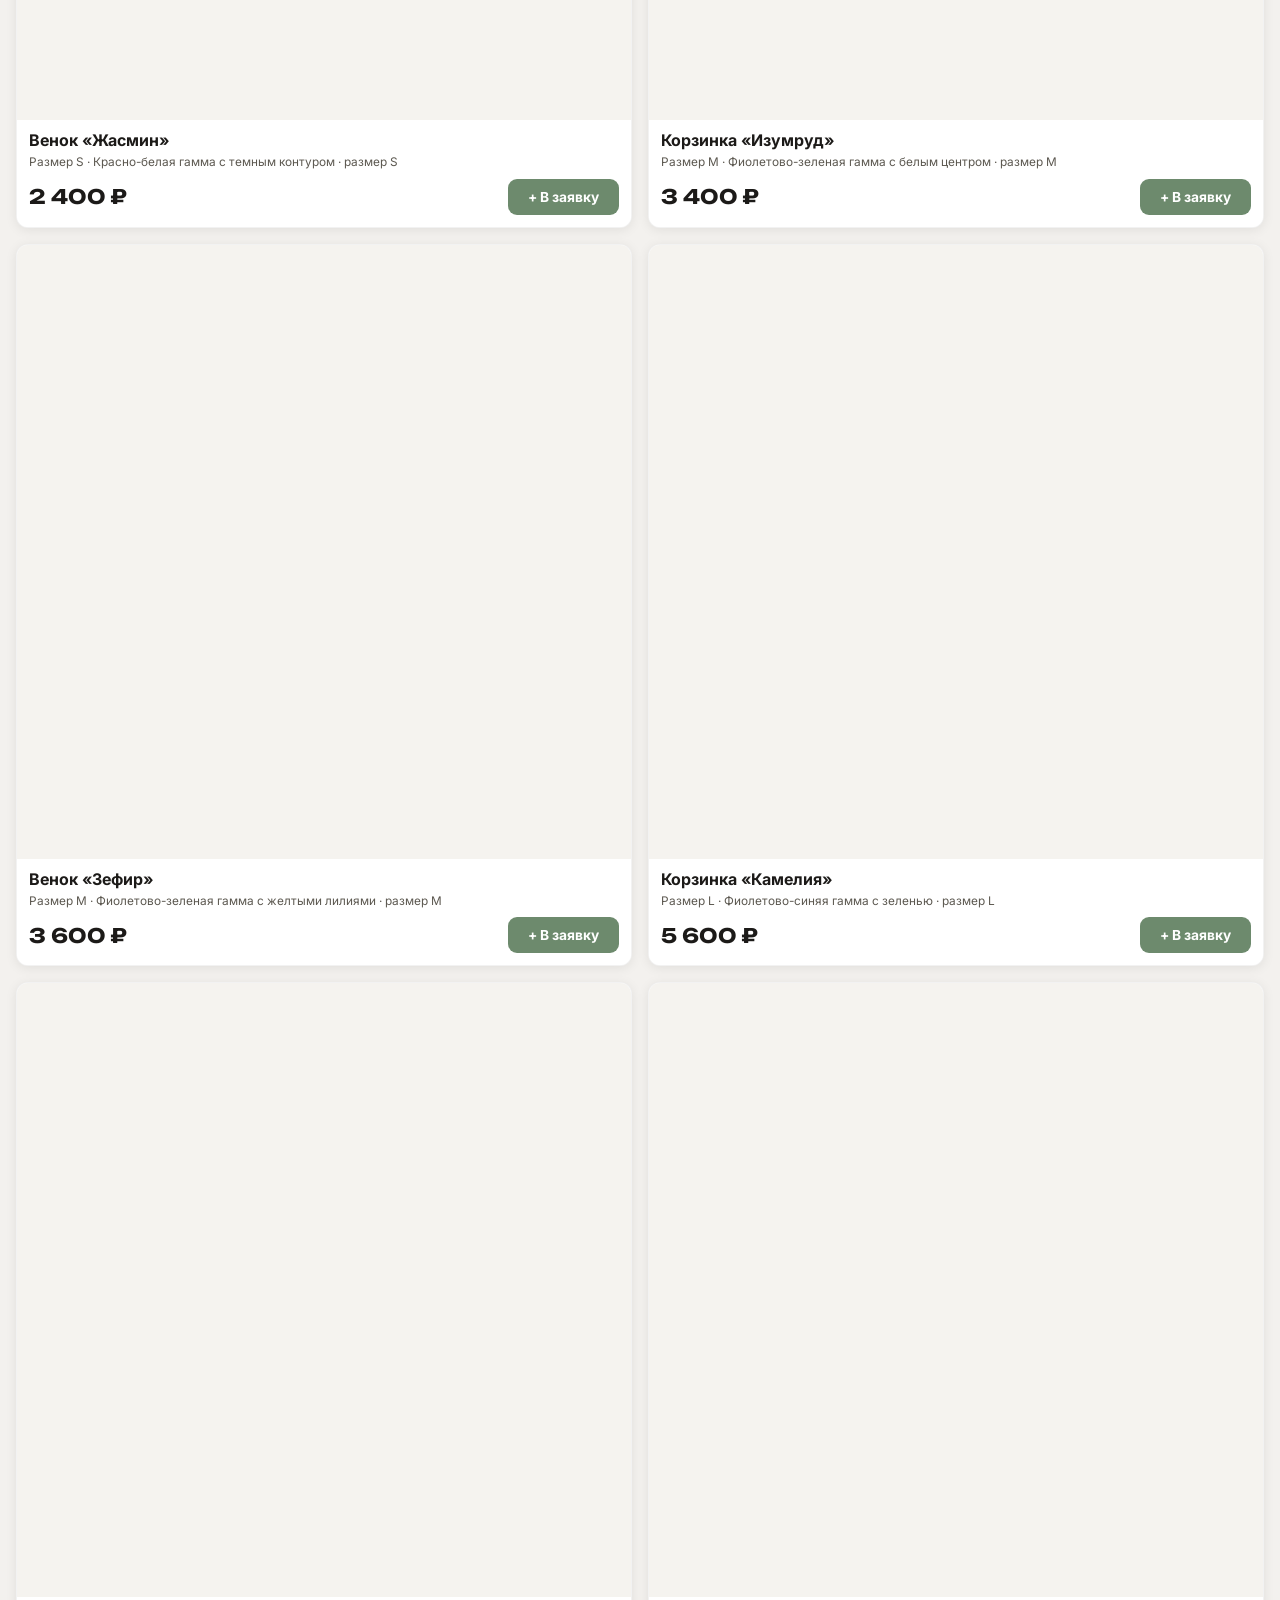
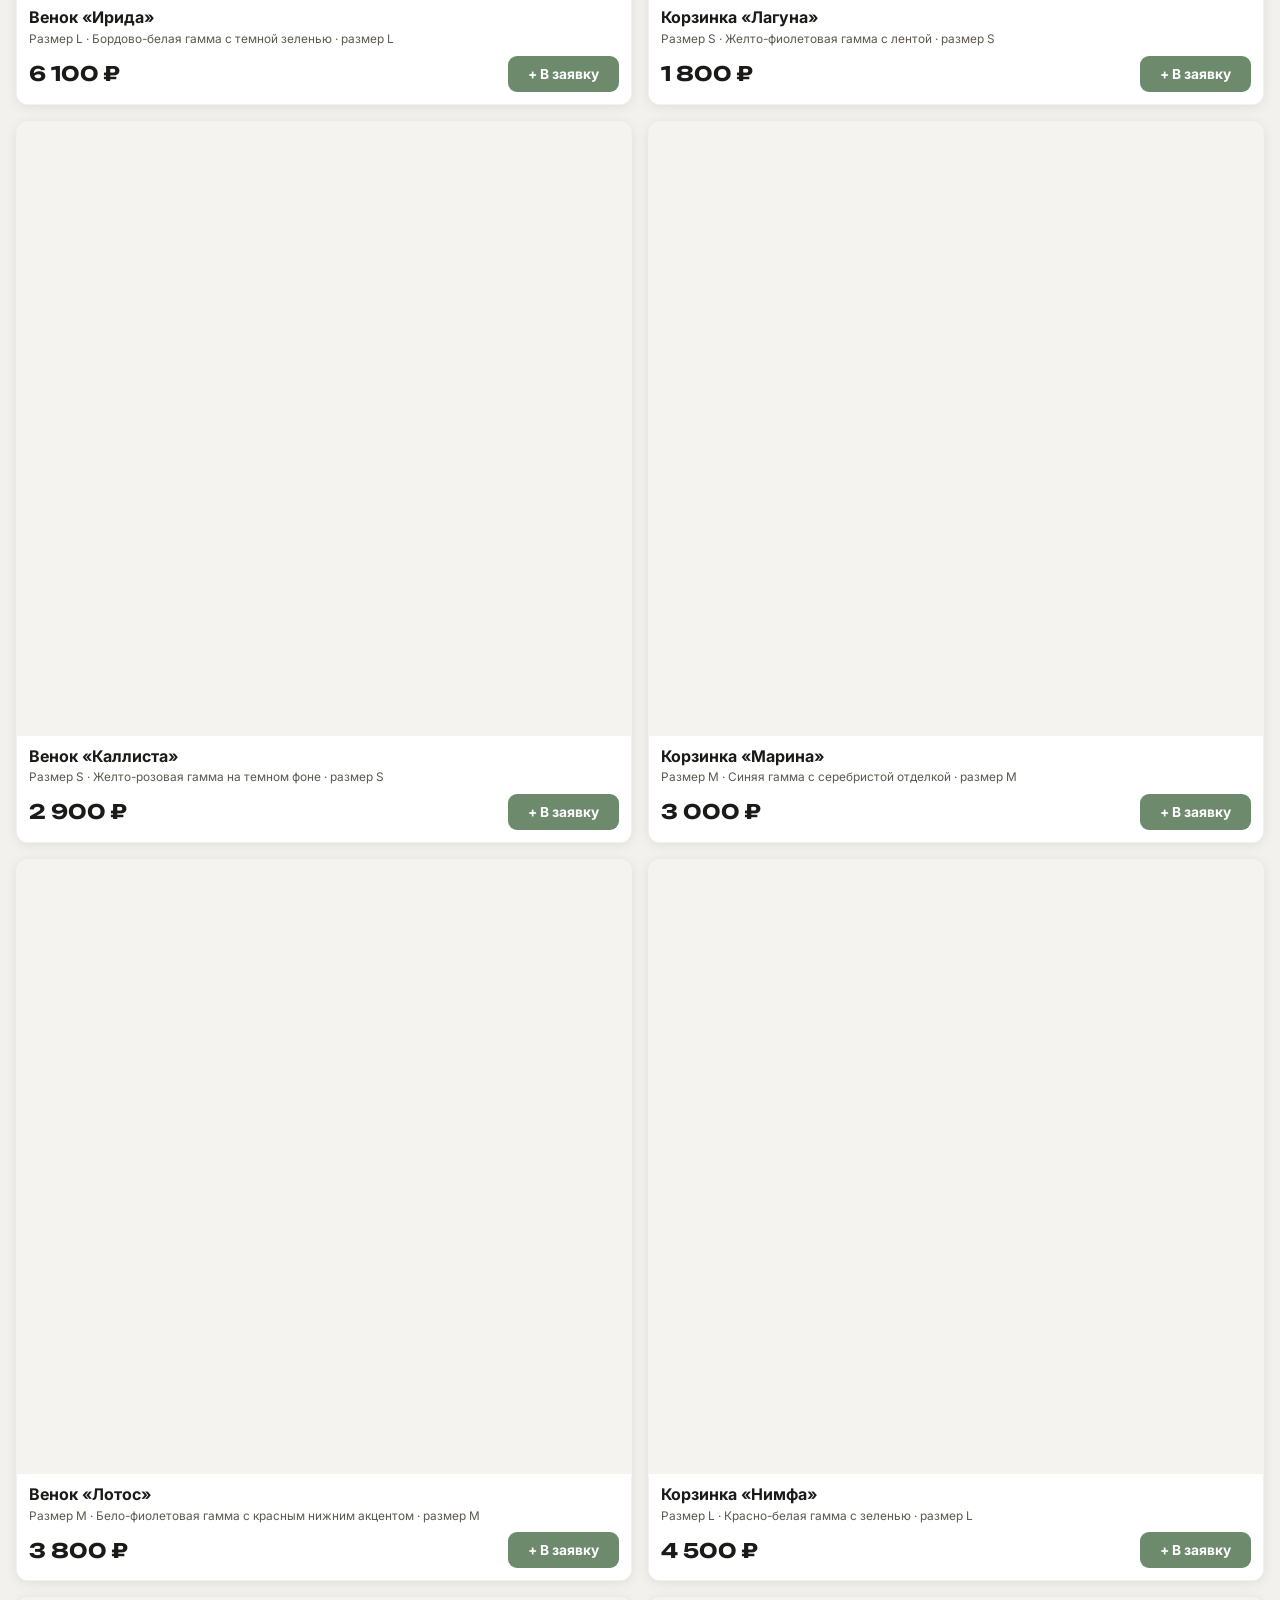
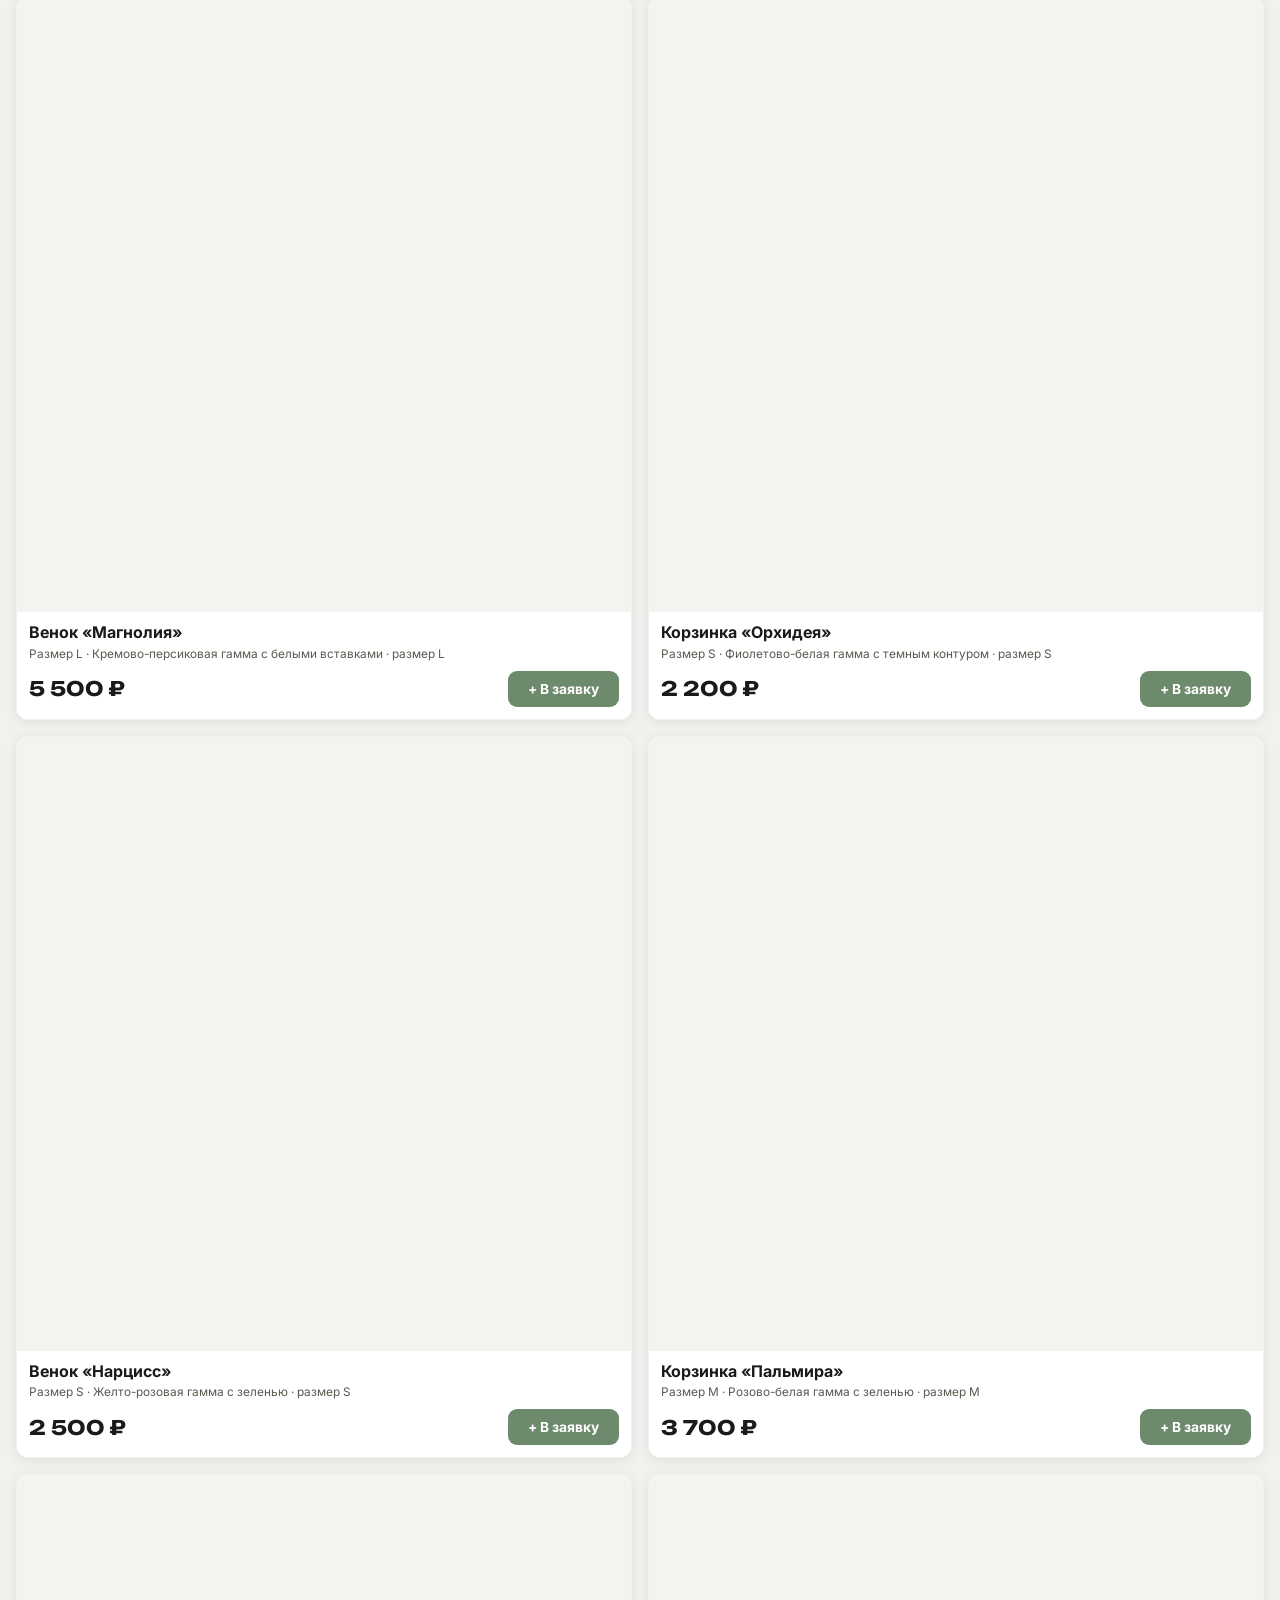
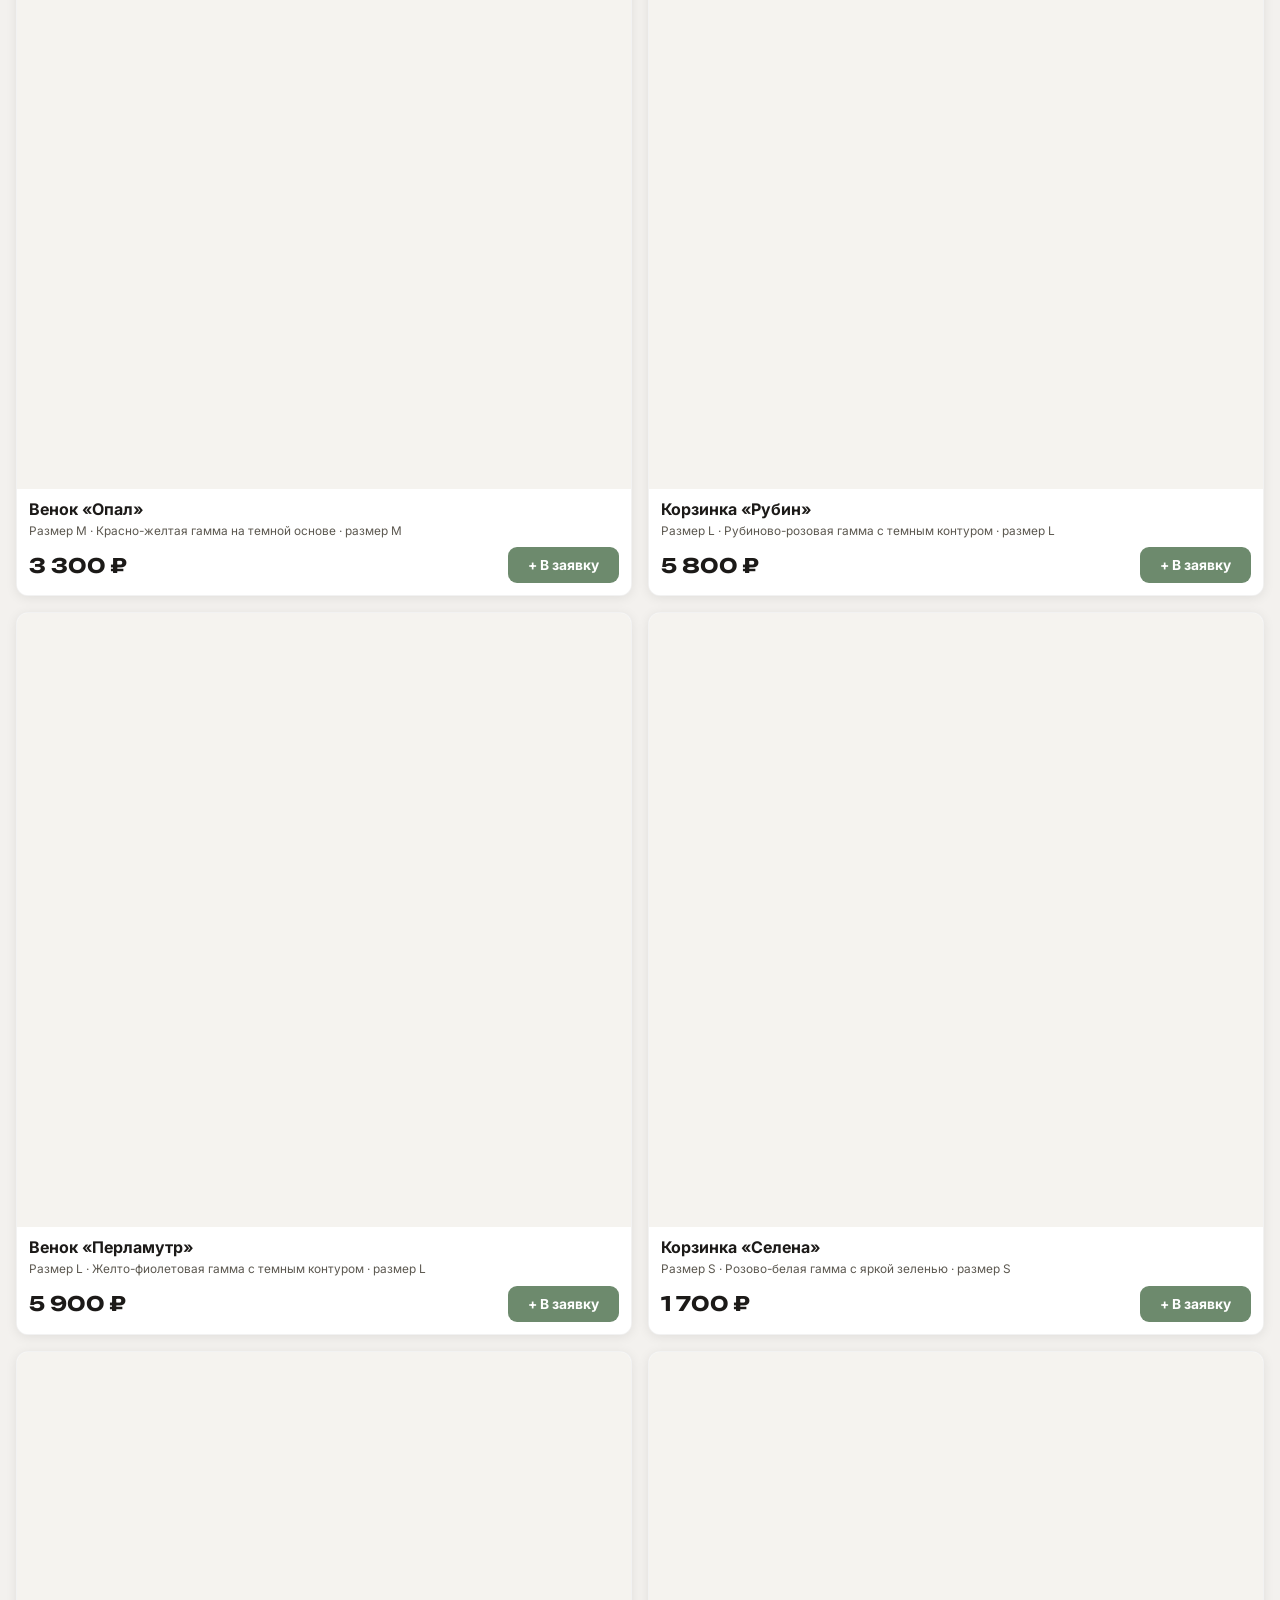
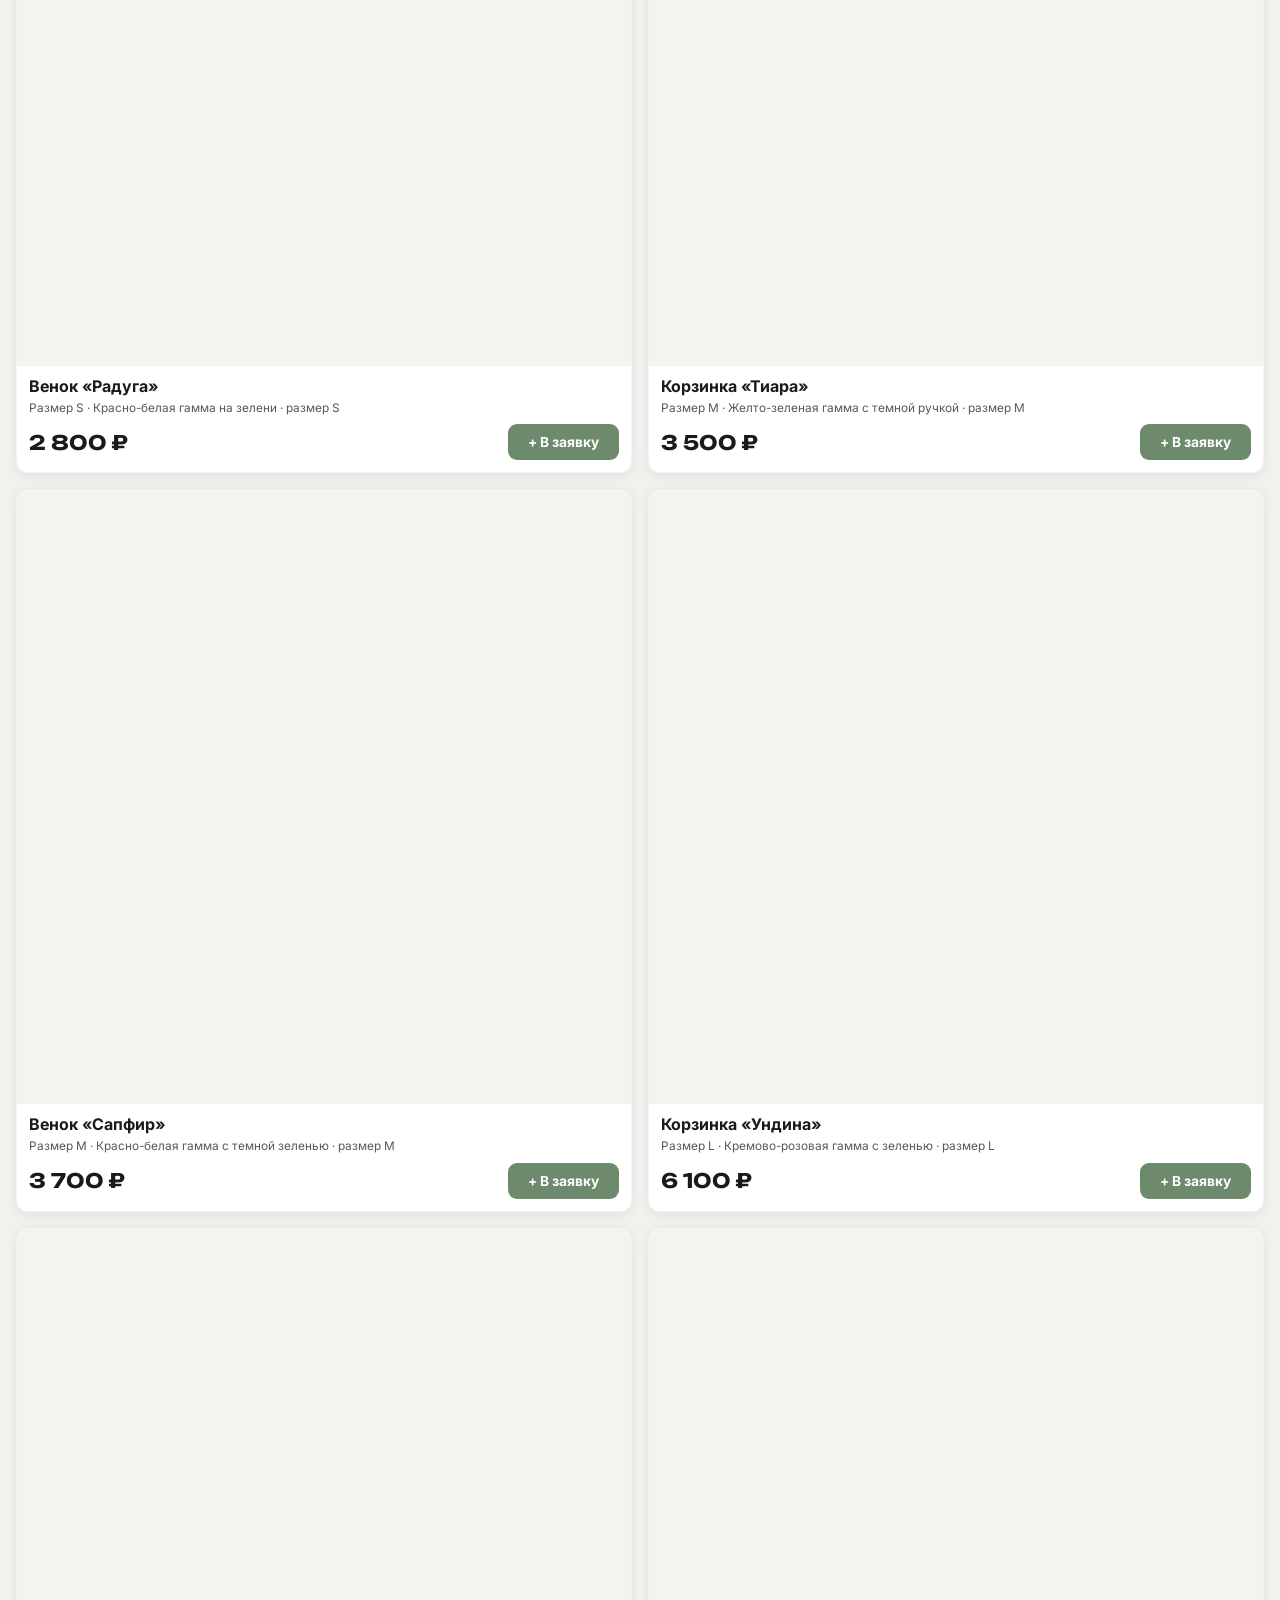
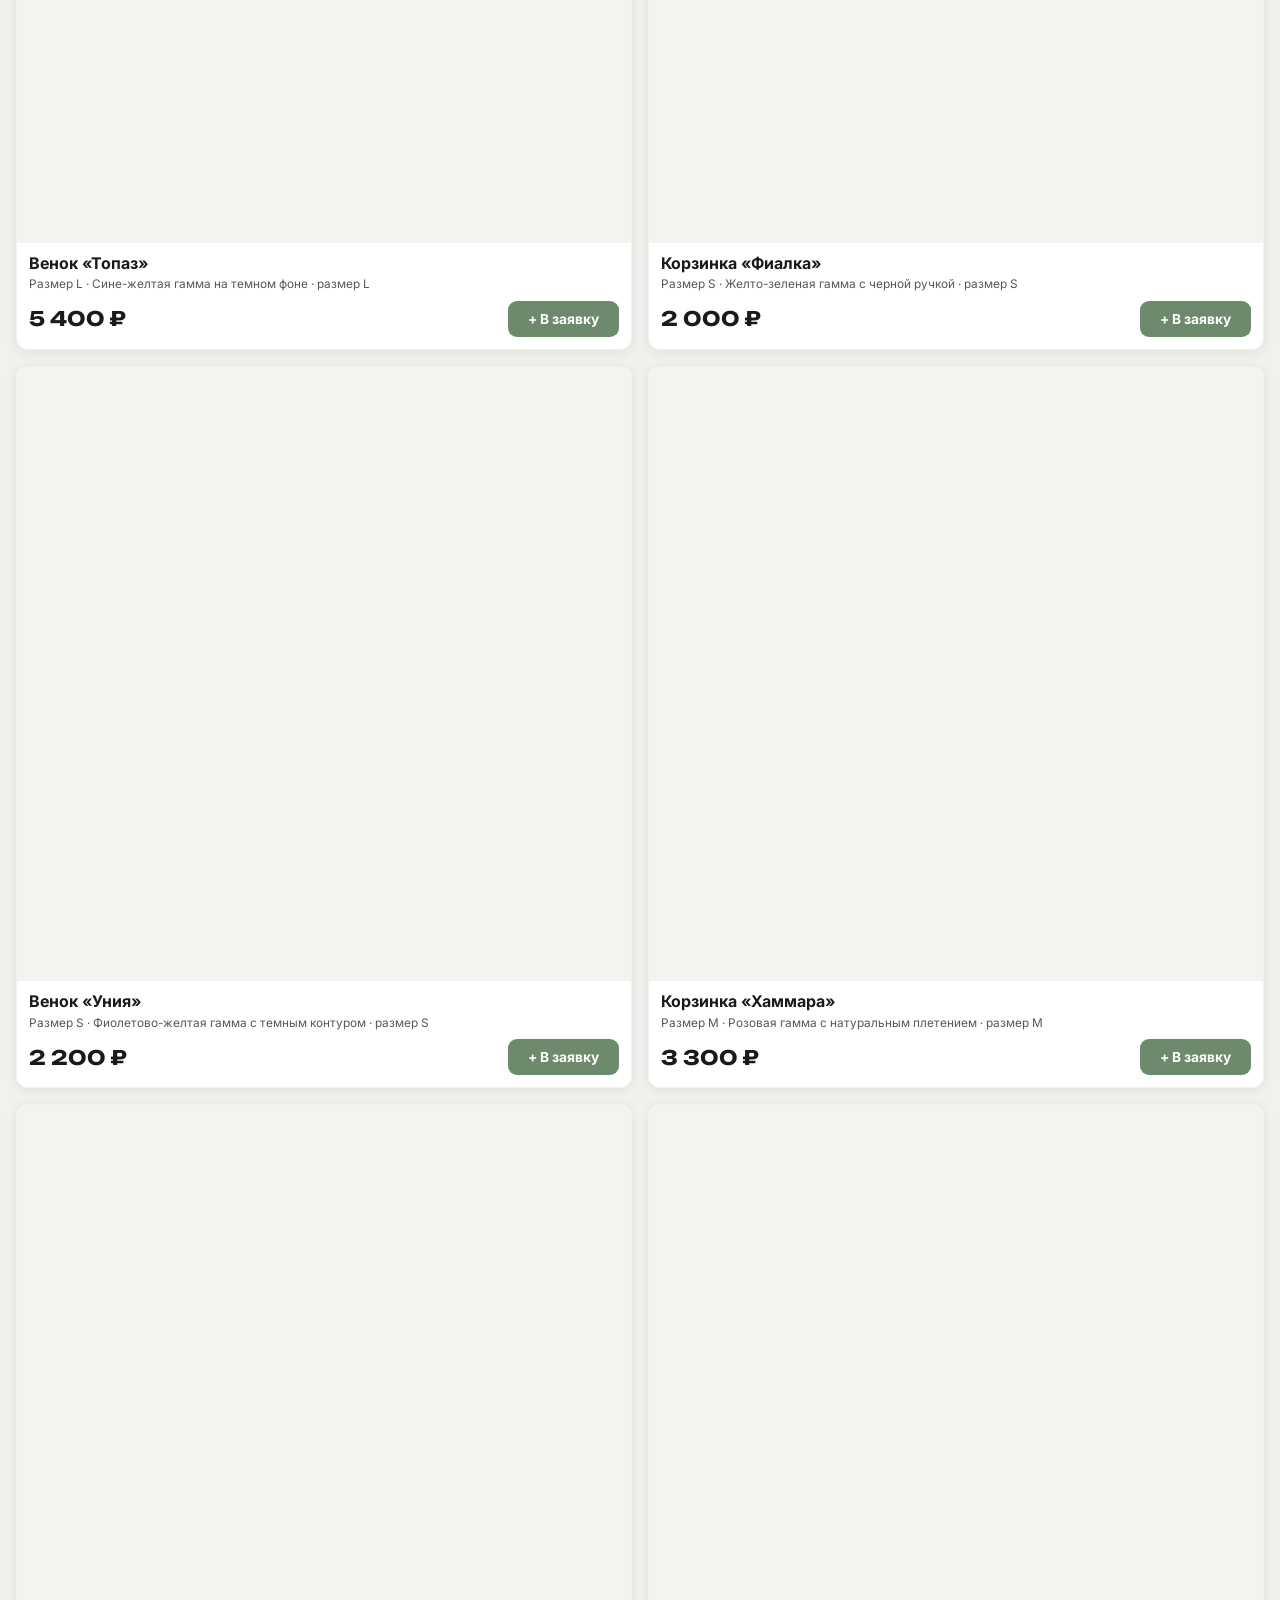
==== commit 12a800b4: "Rewrite product descriptions from photos" ====
--- a/index.html
+++ b/index.html
@@ -1252,7 +1252,7 @@
 </button>
 
 
-<script src="products.js"></script>
+<script src="products.js?v=20260706a"></script>
 <script>
 // Product overrides (badges + descriptions from admin)
 var PRODUCT_OVERRIDES = {};
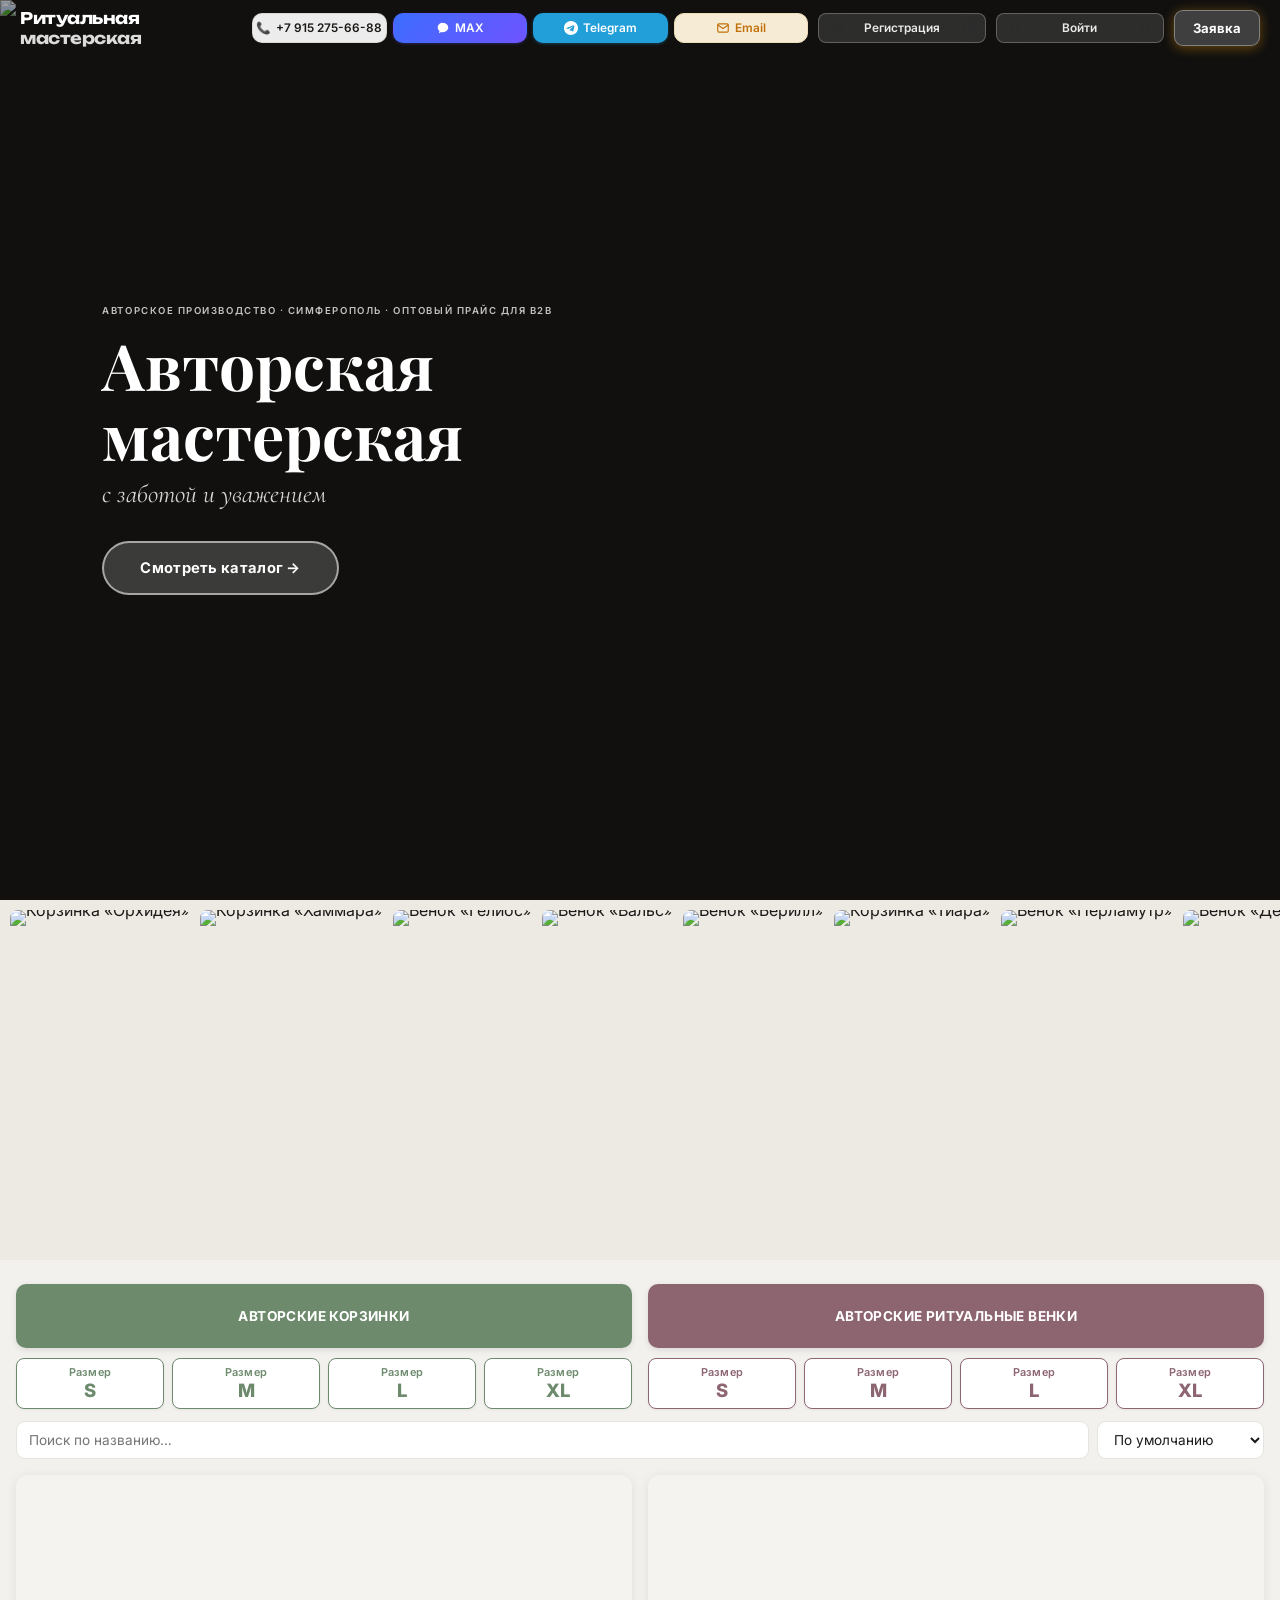
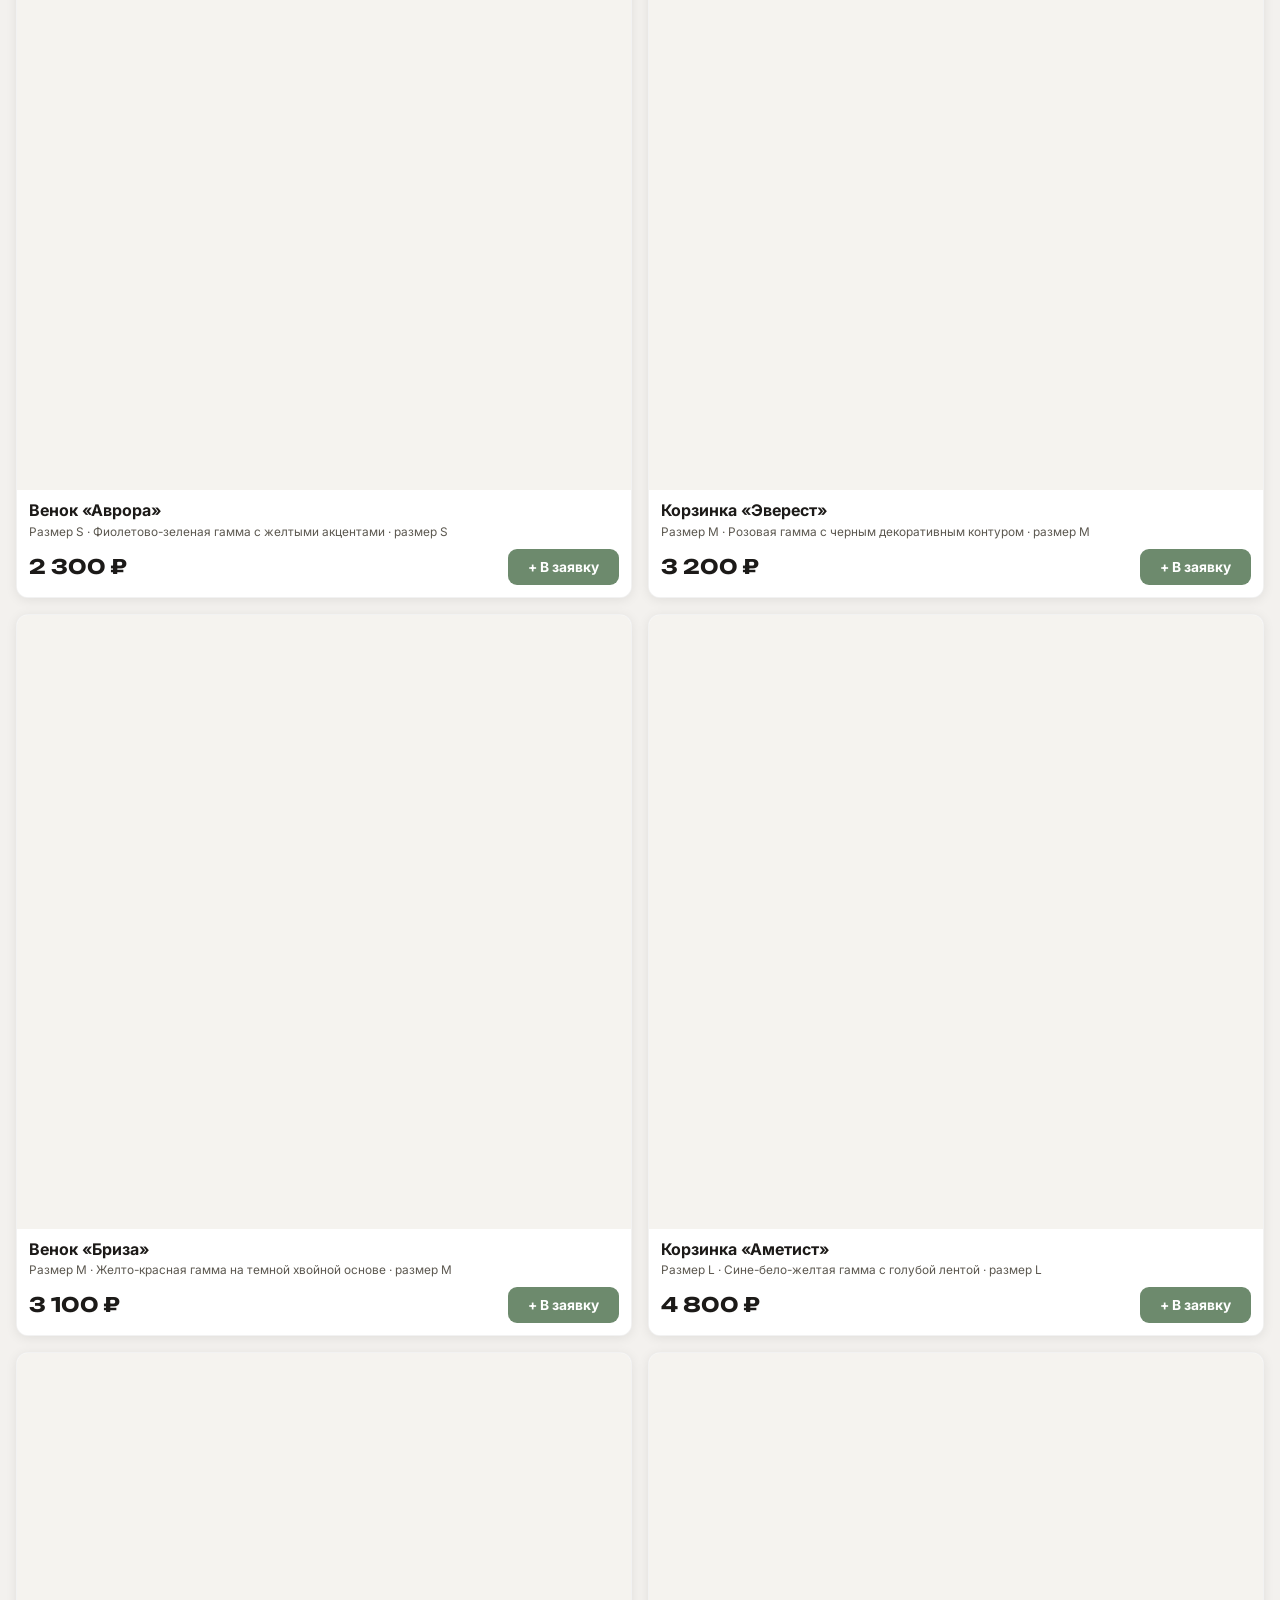
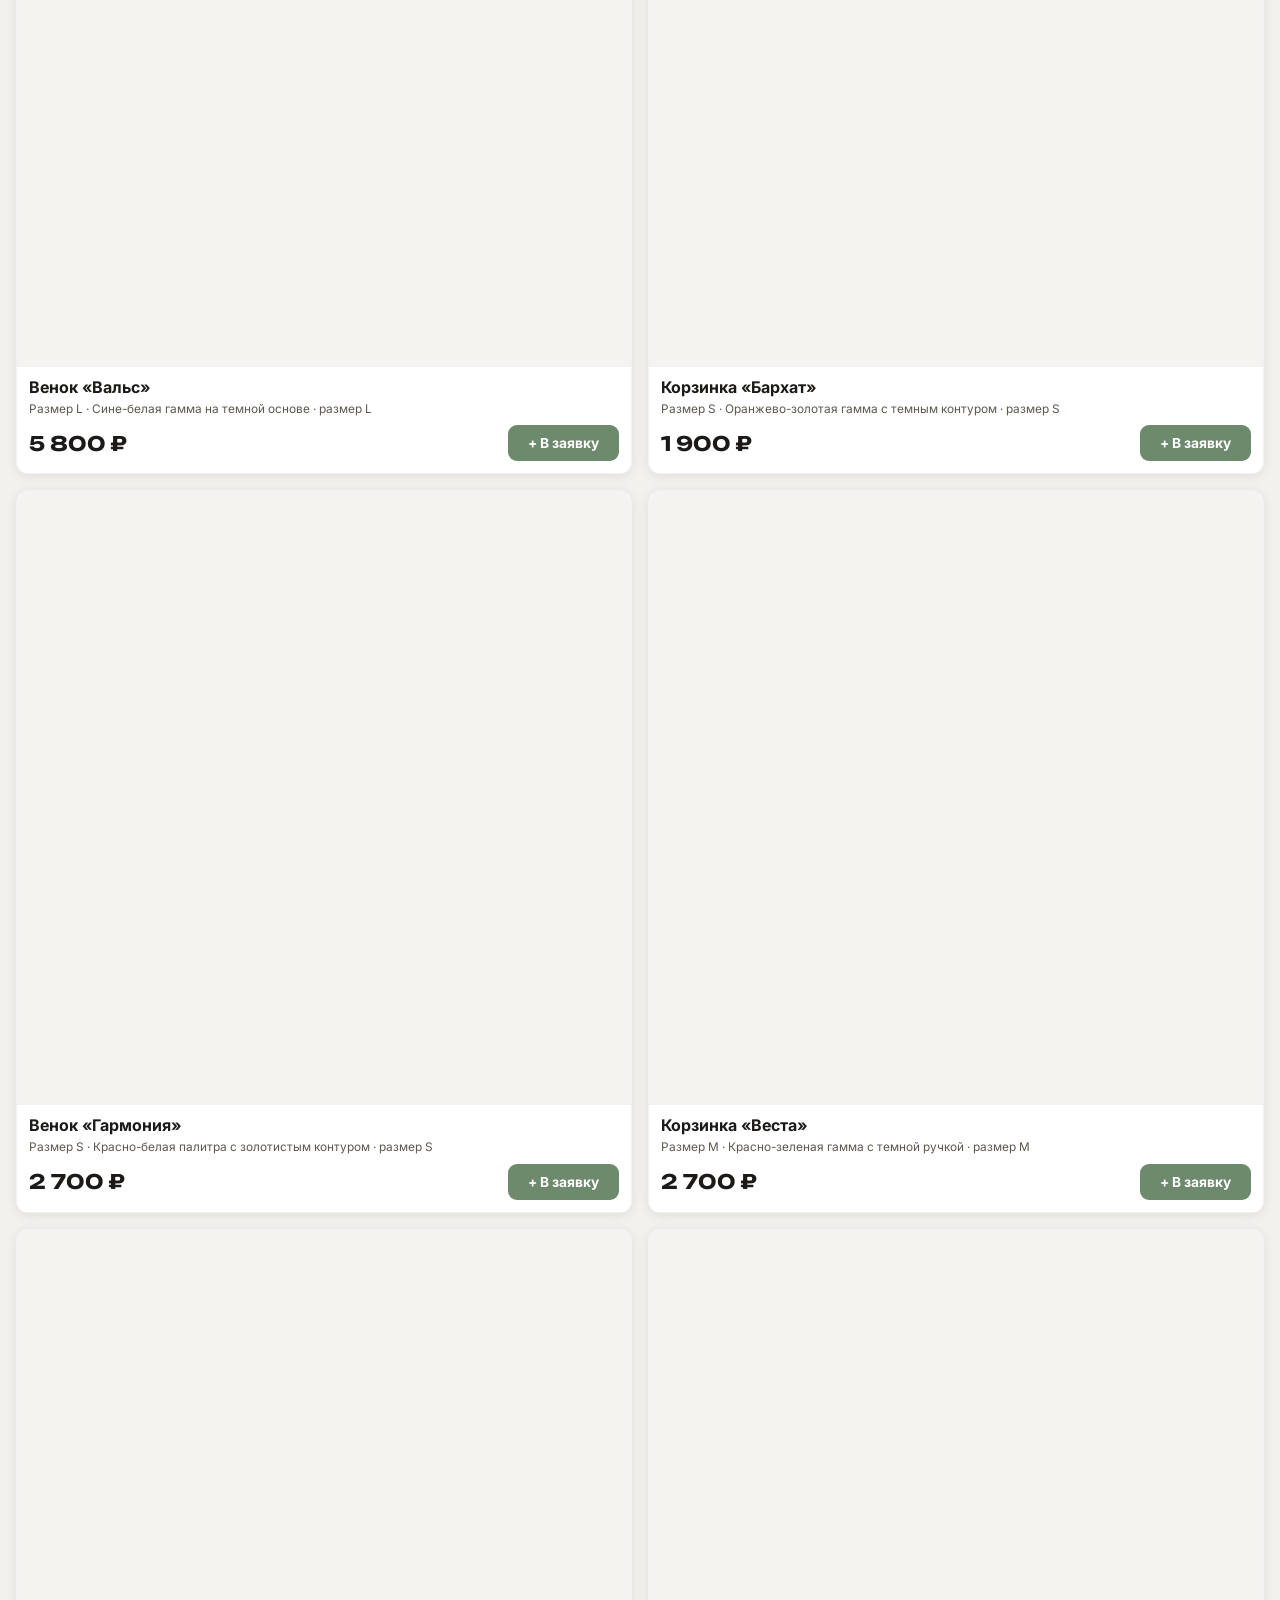
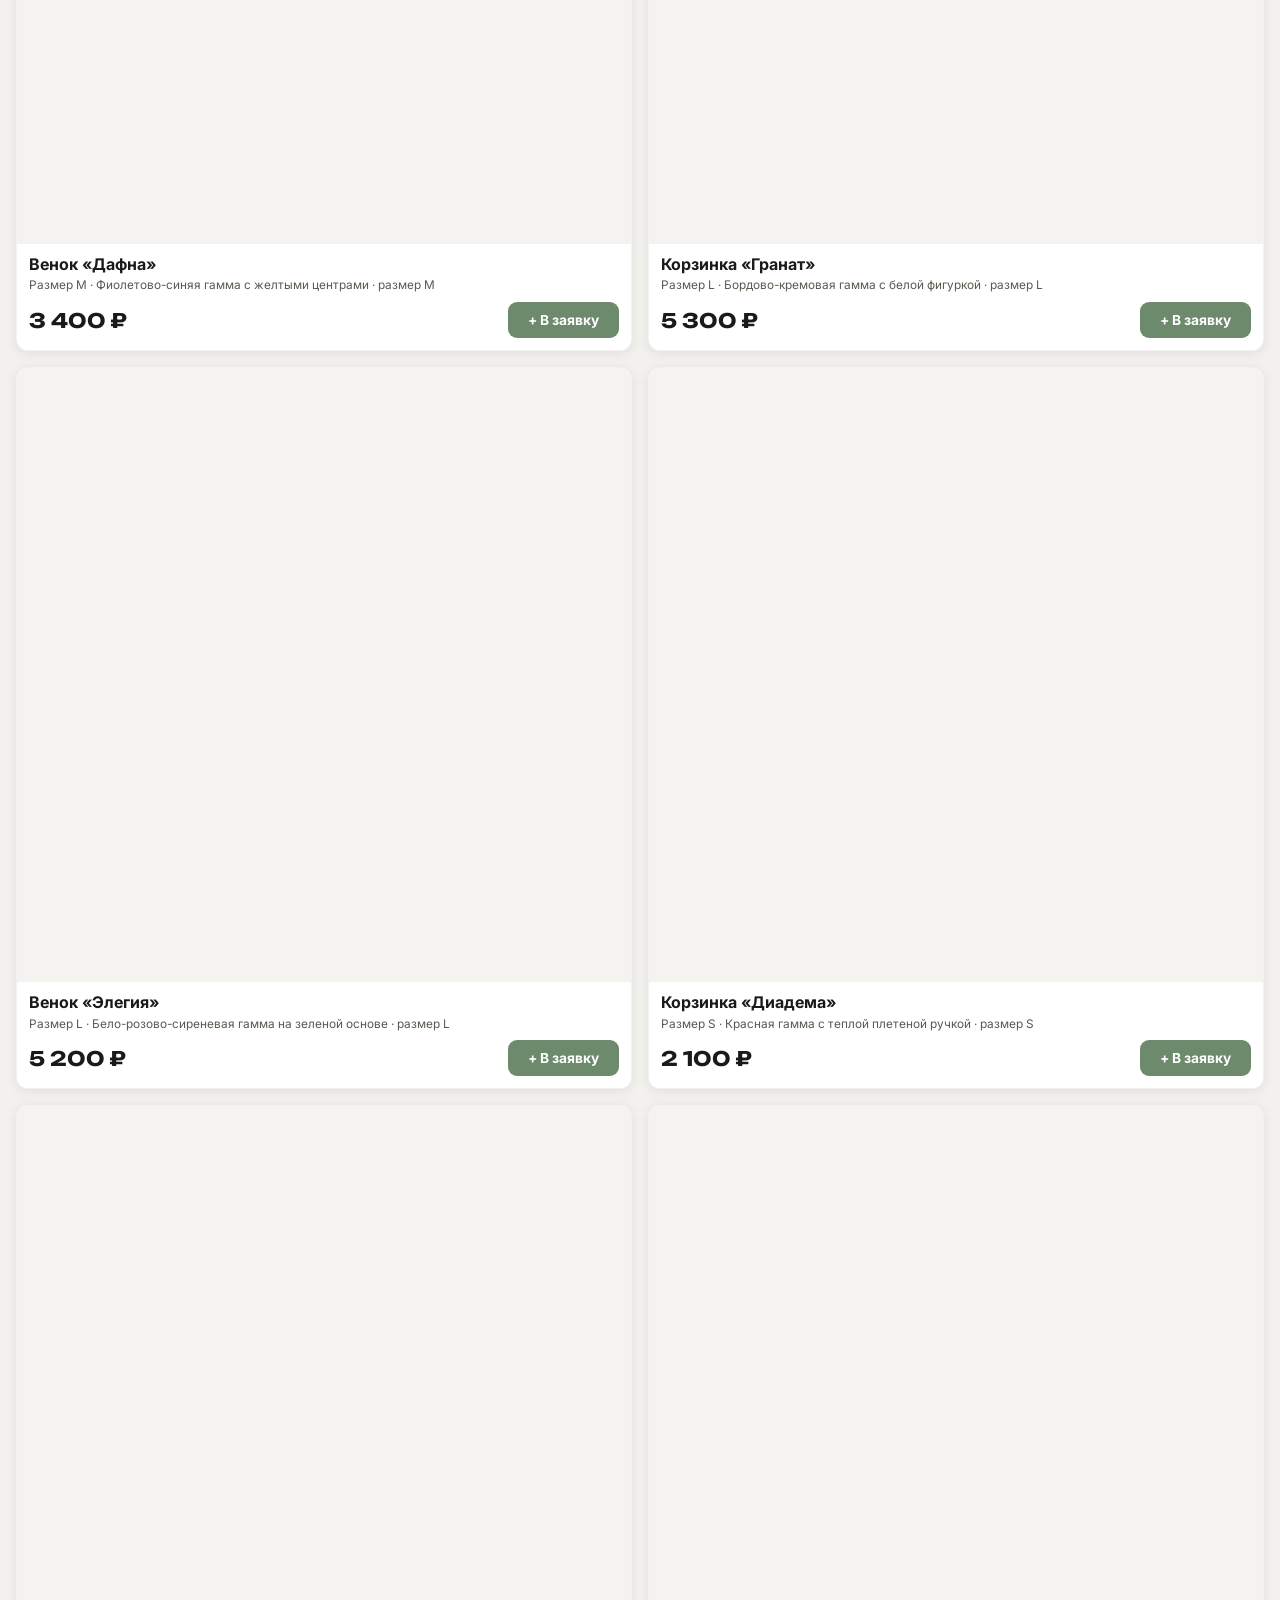
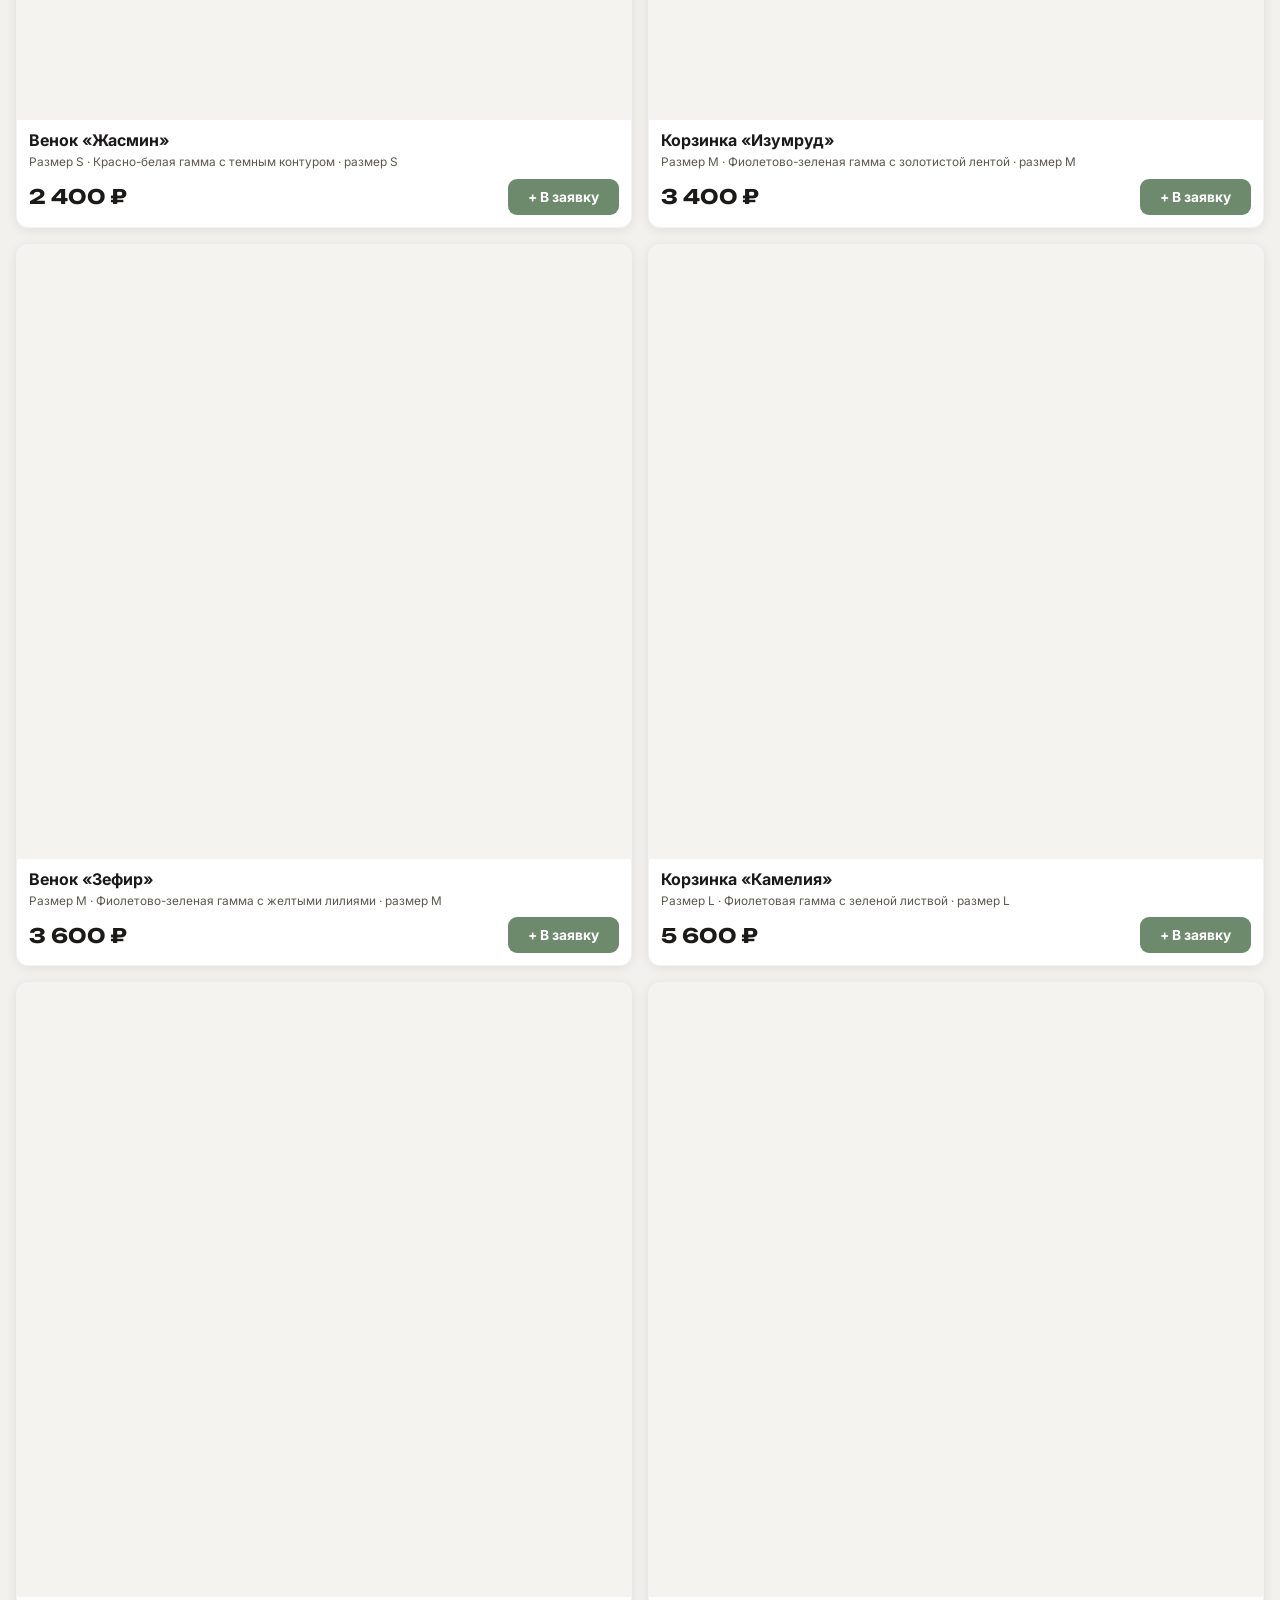
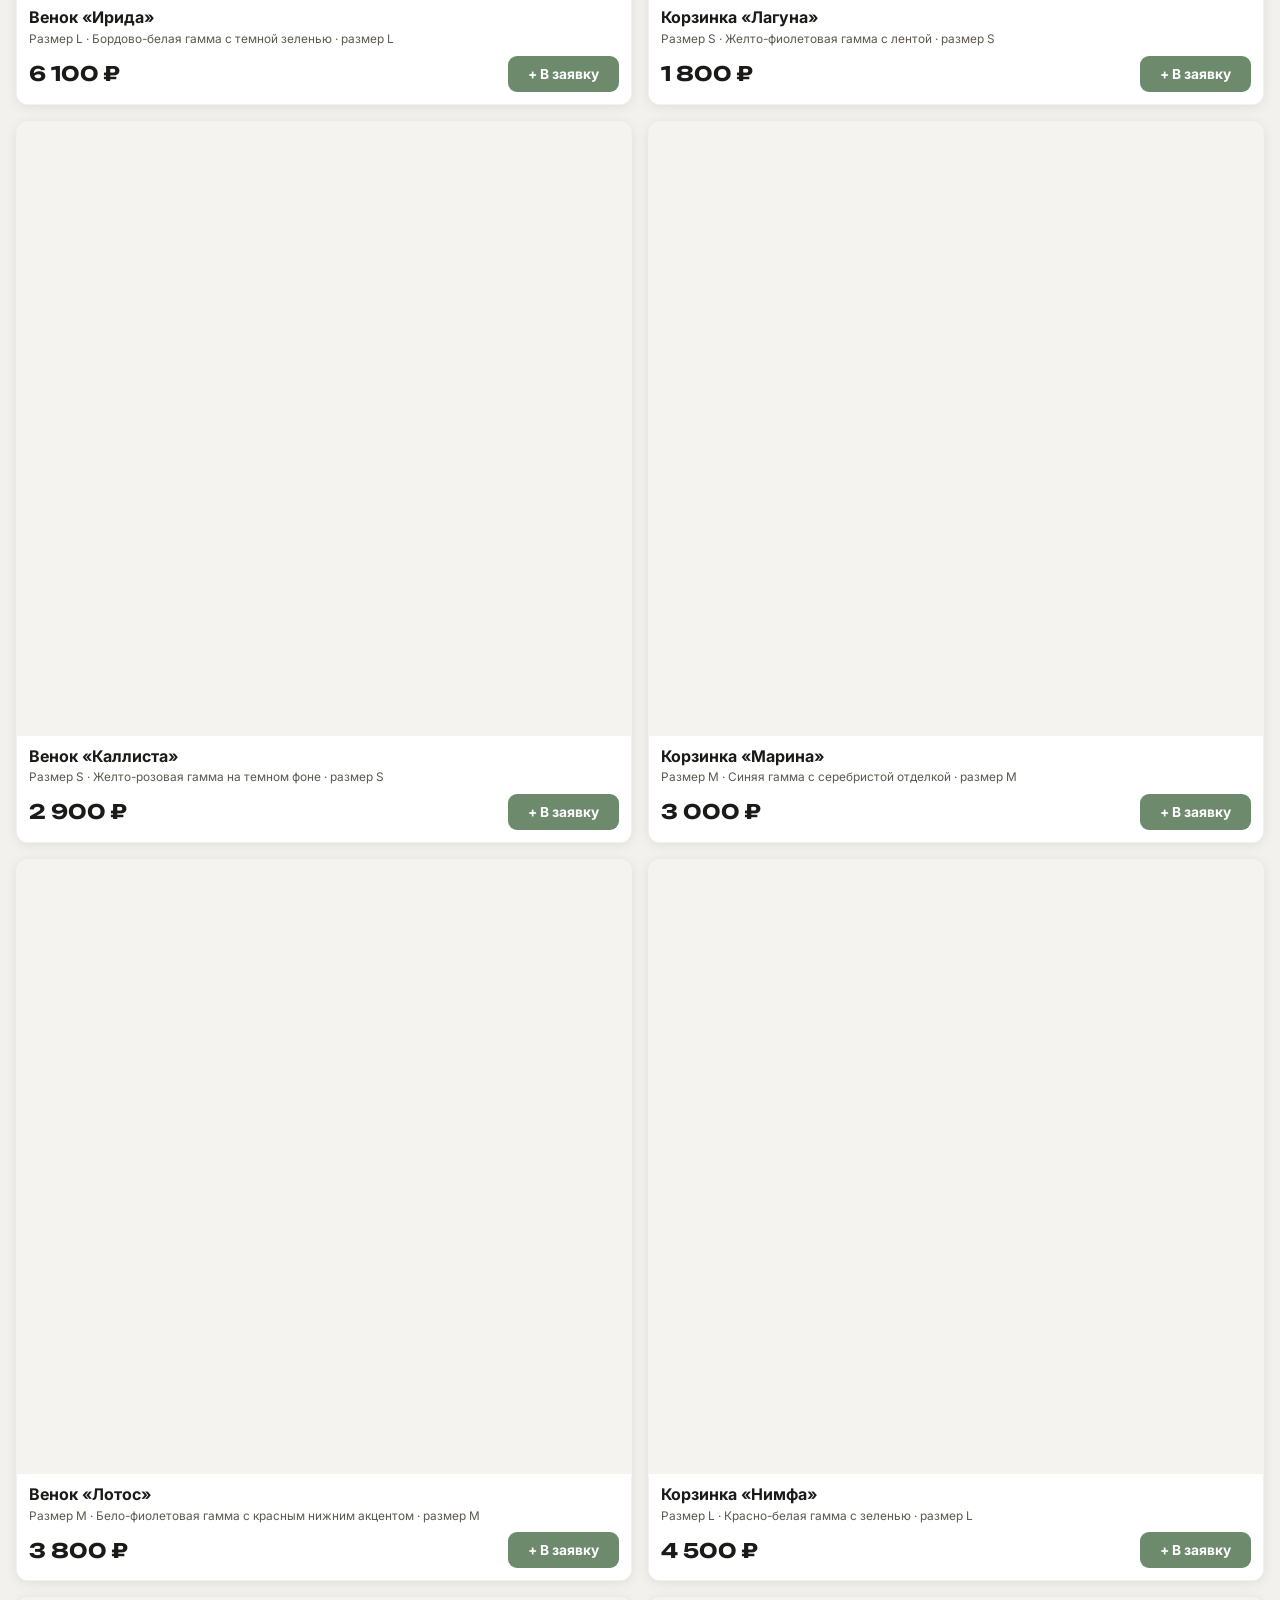
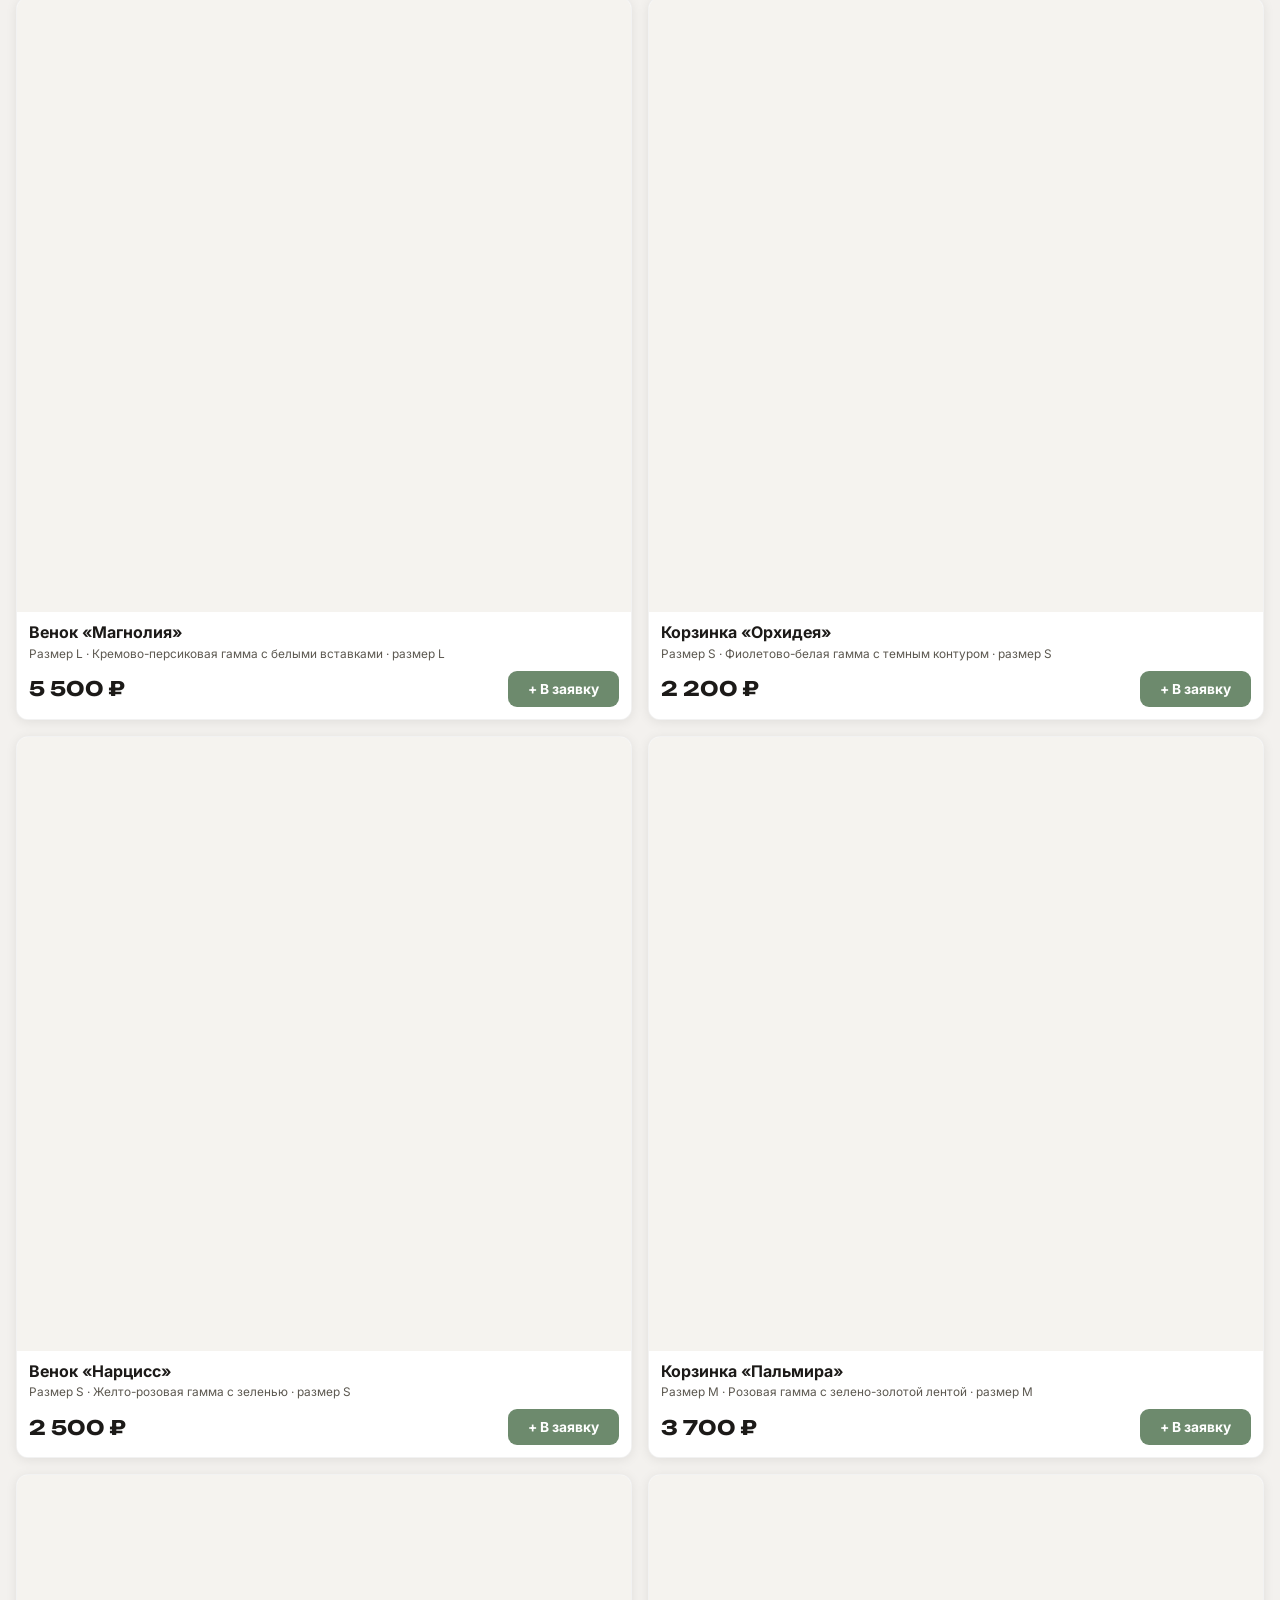
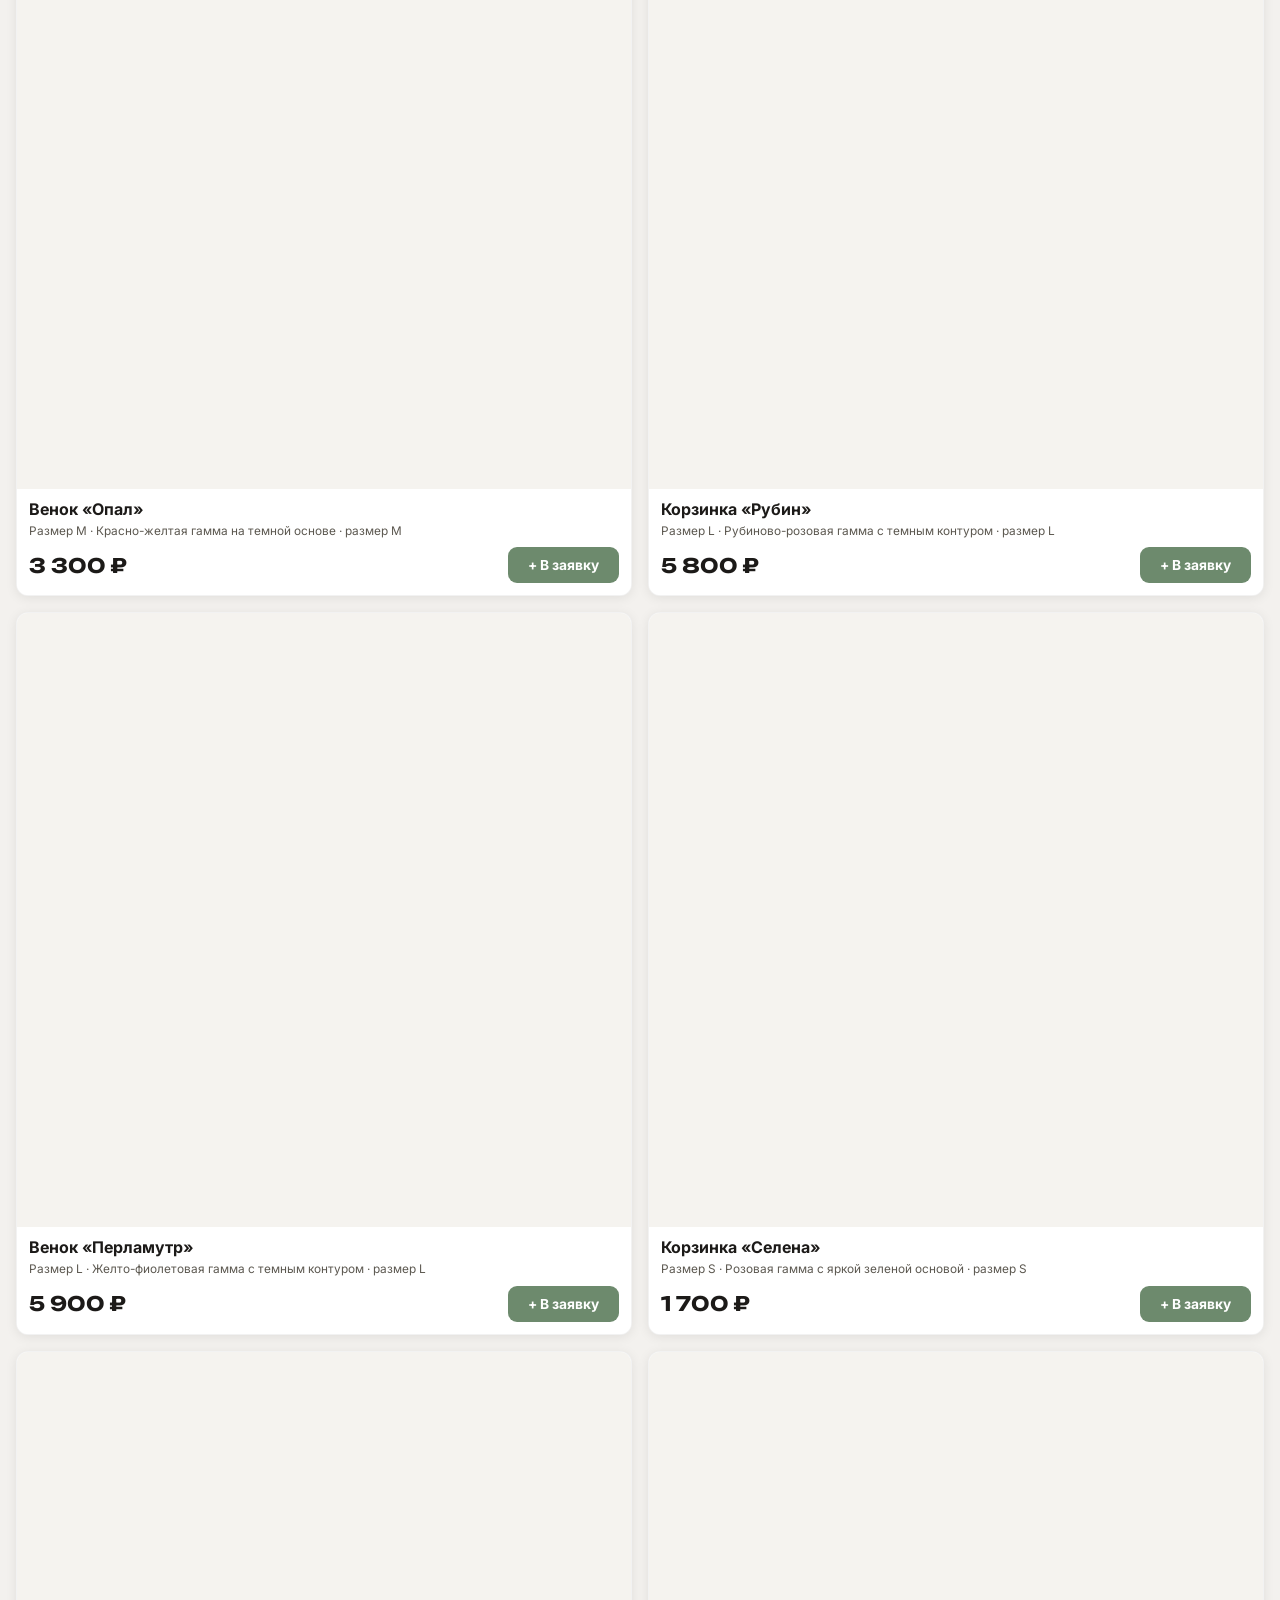
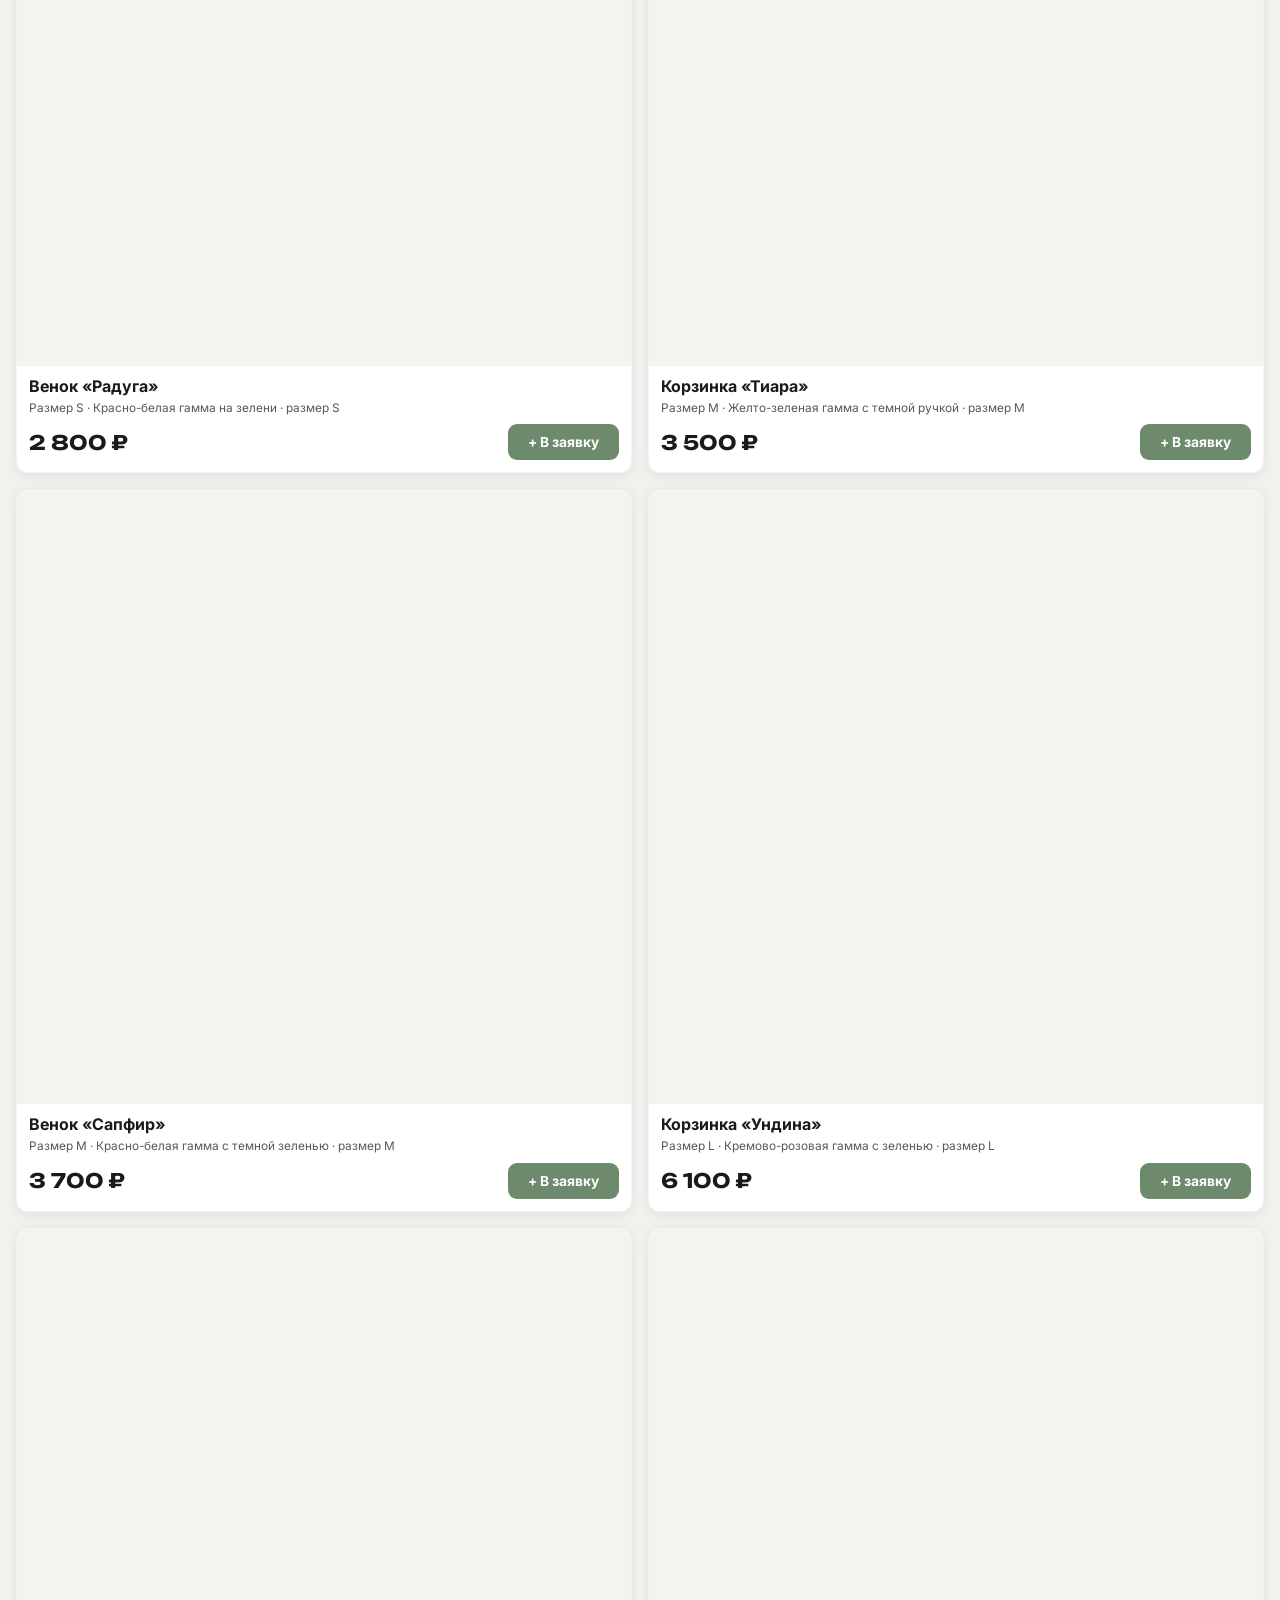
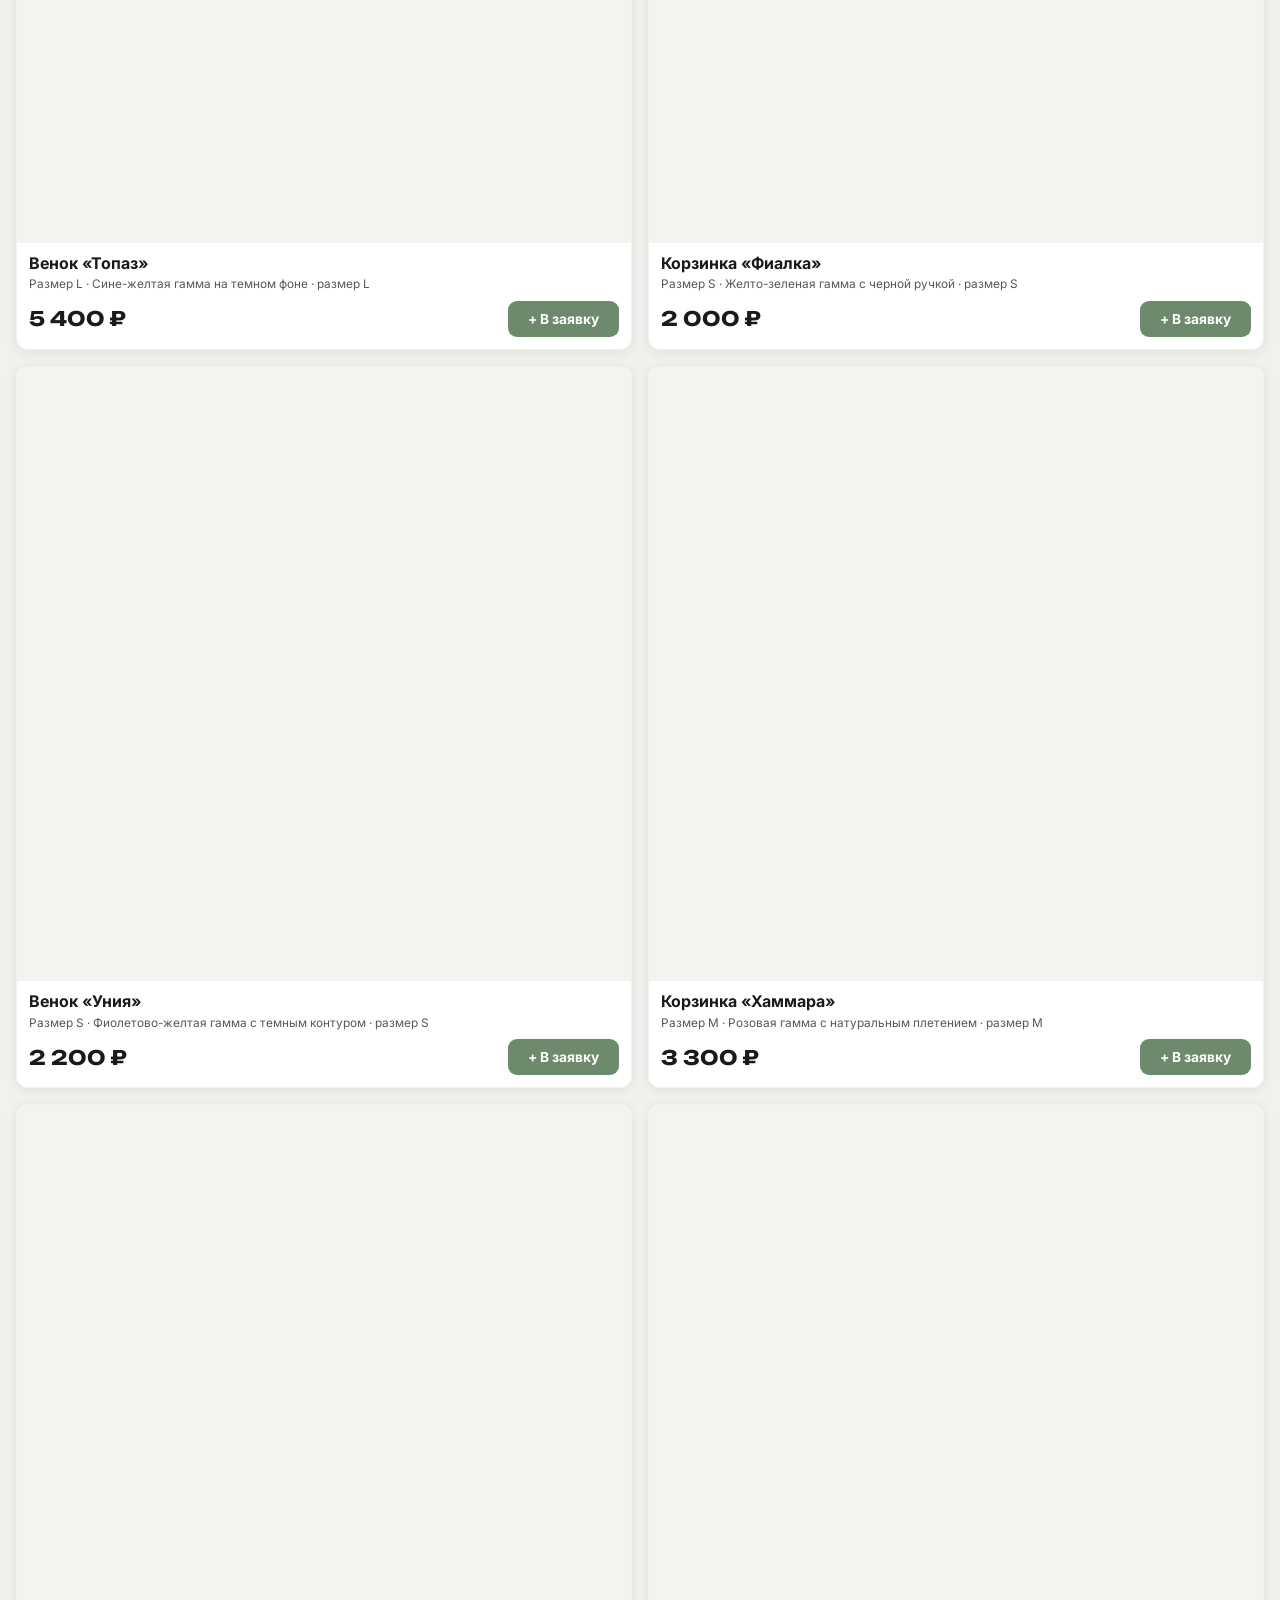
==== commit 8d7cd511: "Correct product color descriptions" ====
--- a/index.html
+++ b/index.html
@@ -1252,7 +1252,7 @@
 </button>
 
 
-<script src="products.js?v=20260706a"></script>
+<script src="products.js?v=20260706b"></script>
 <script>
 // Product overrides (badges + descriptions from admin)
 var PRODUCT_OVERRIDES = {};
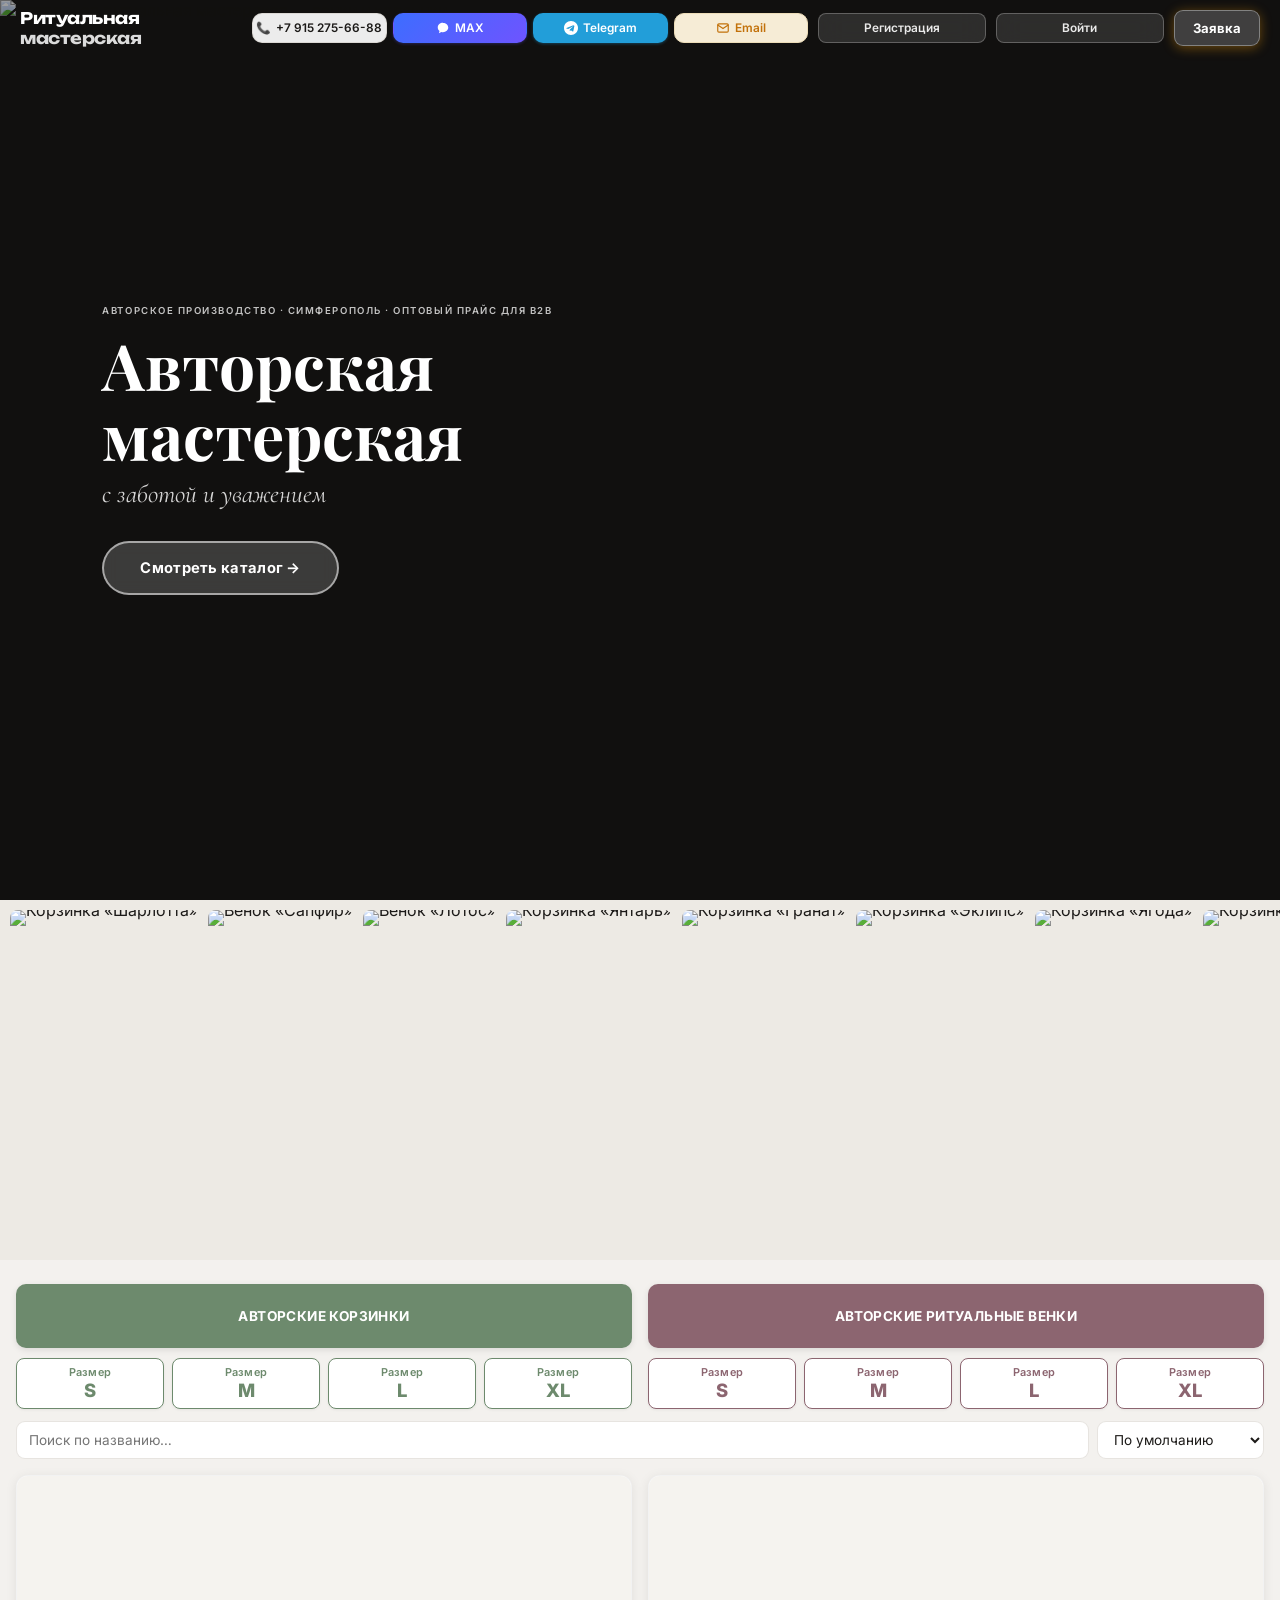
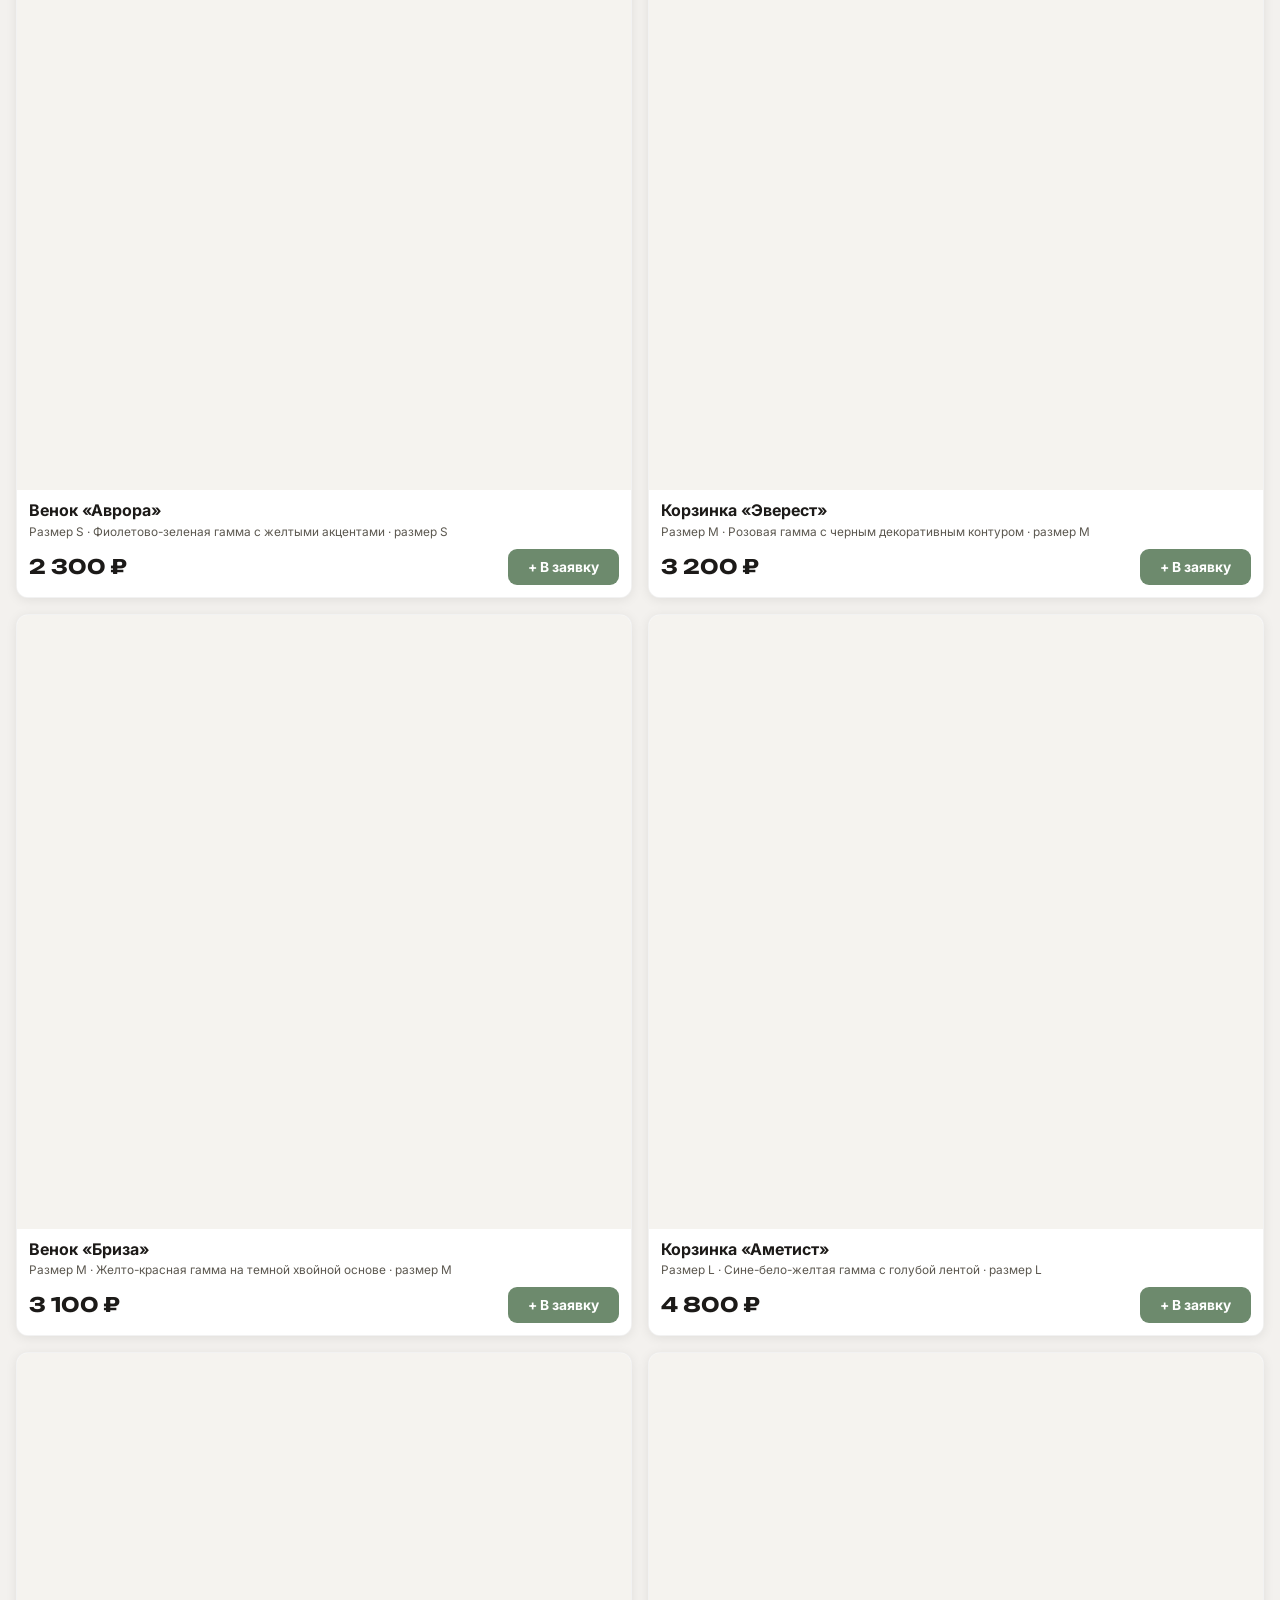
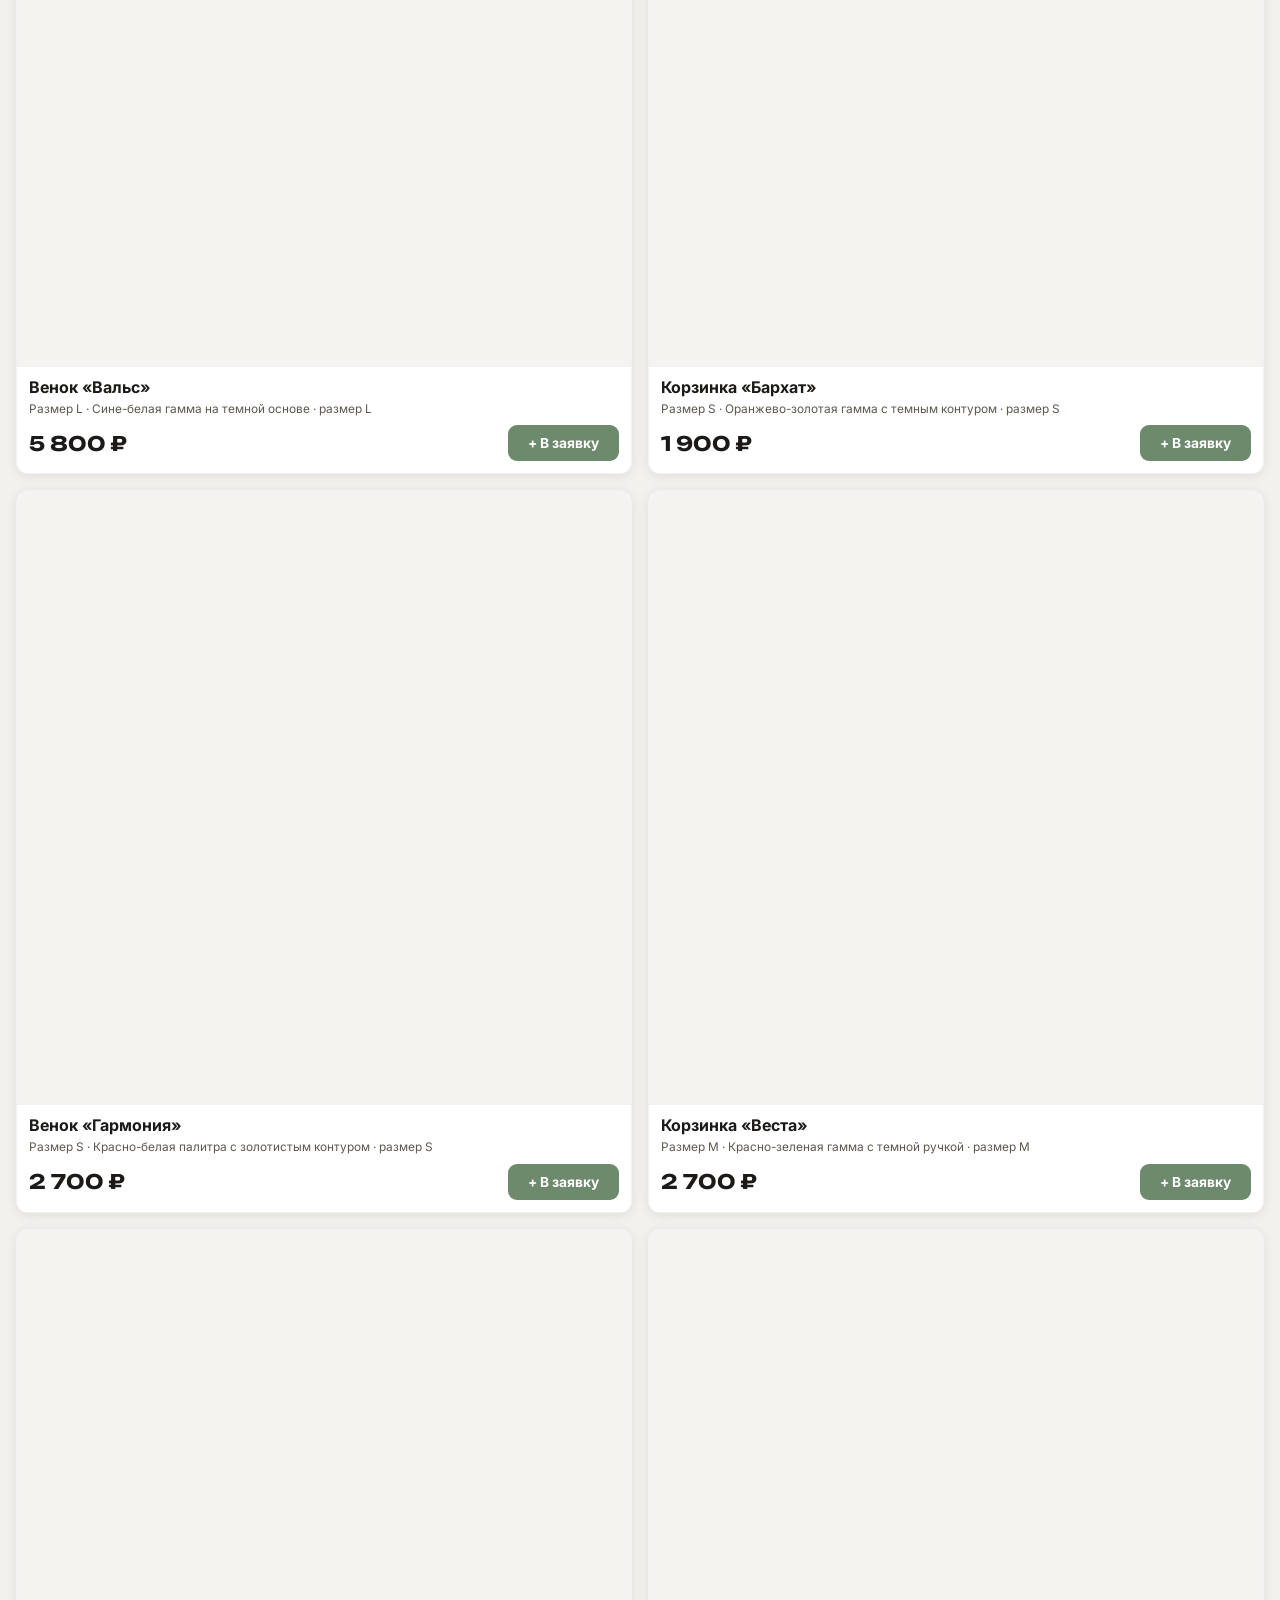
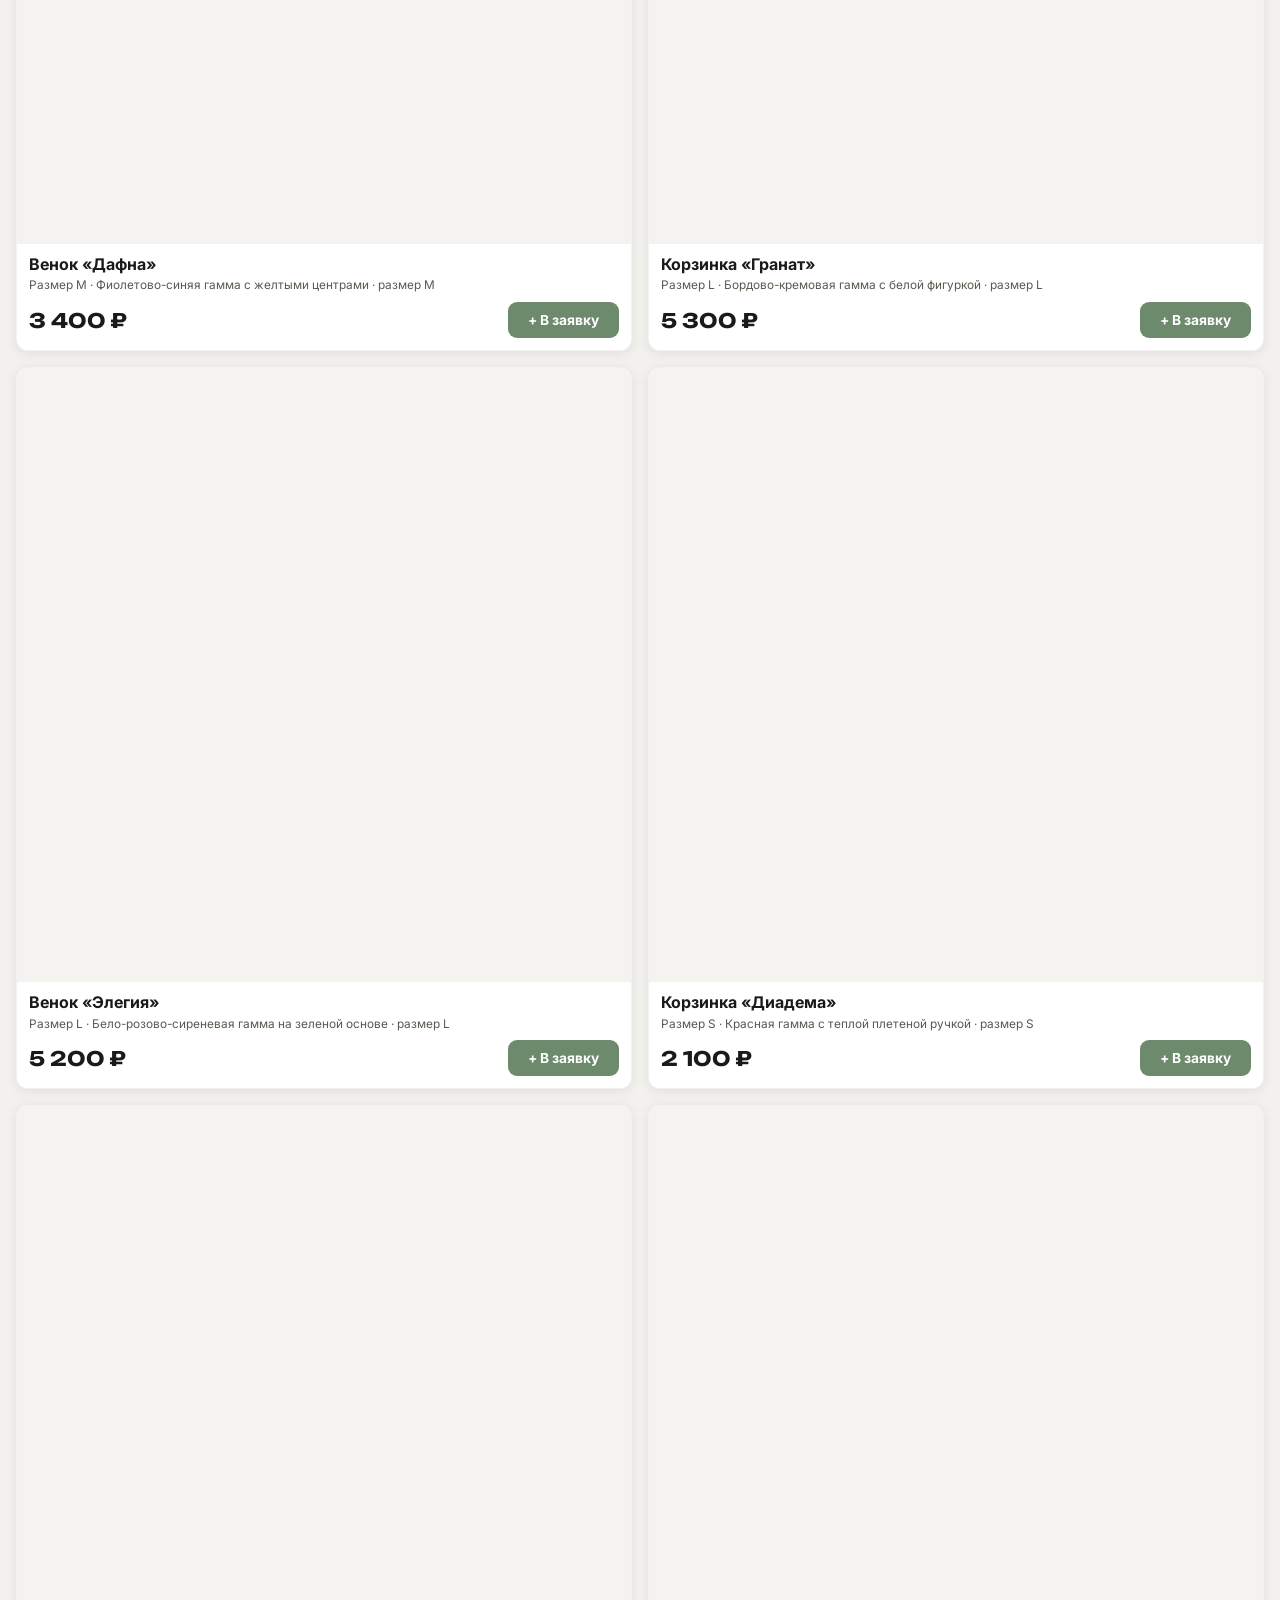
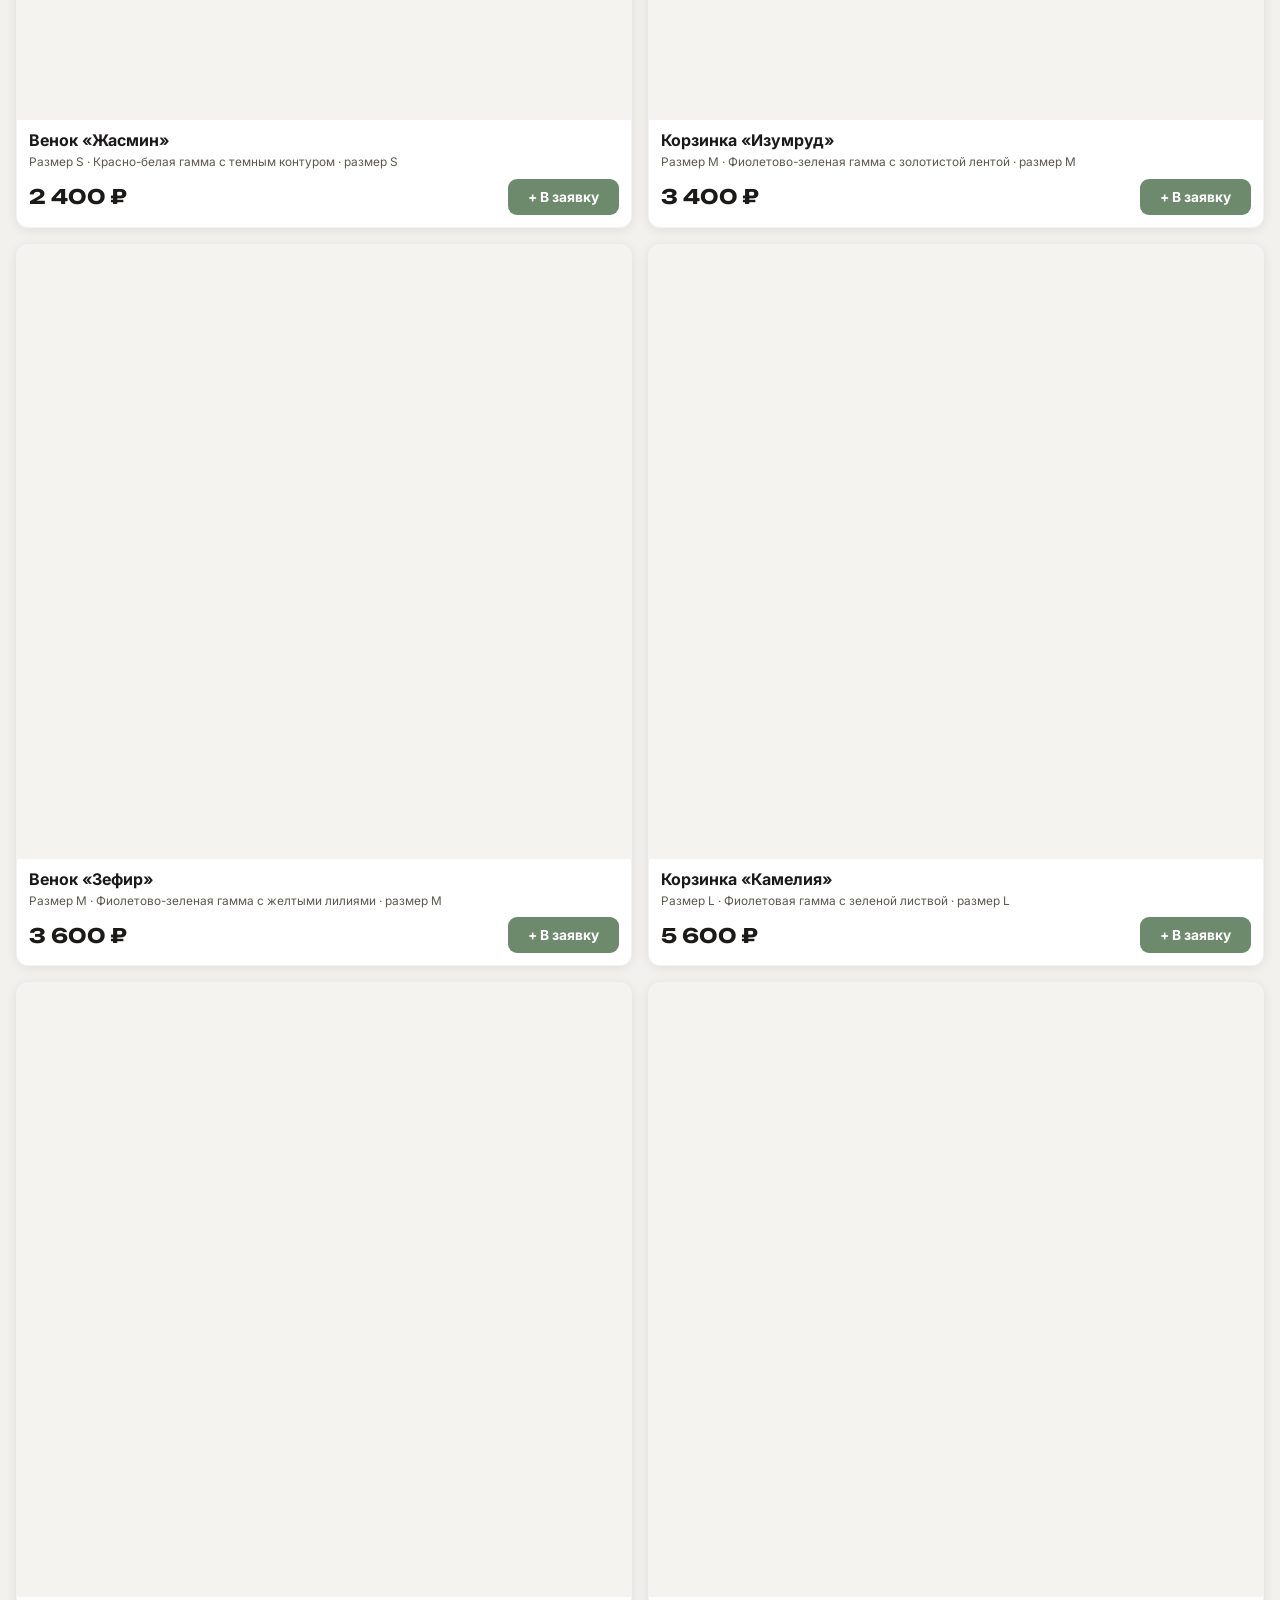
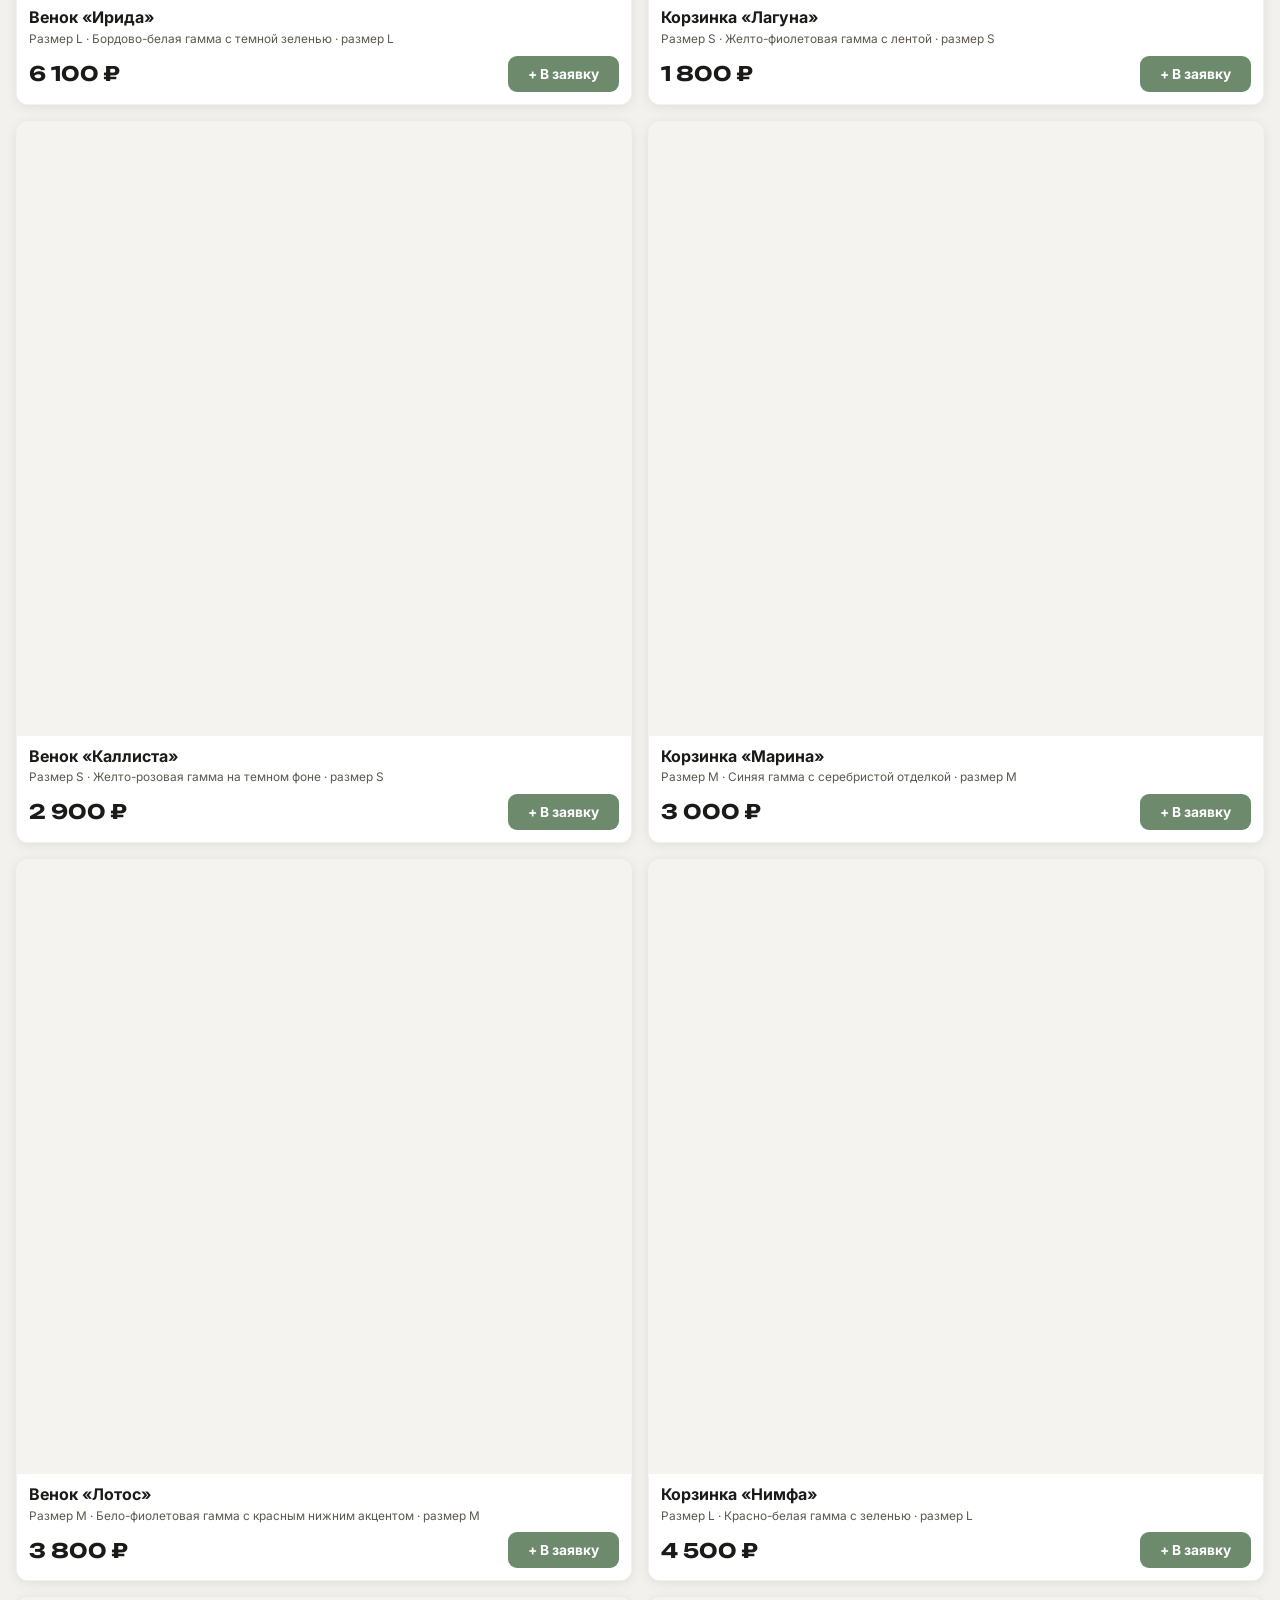
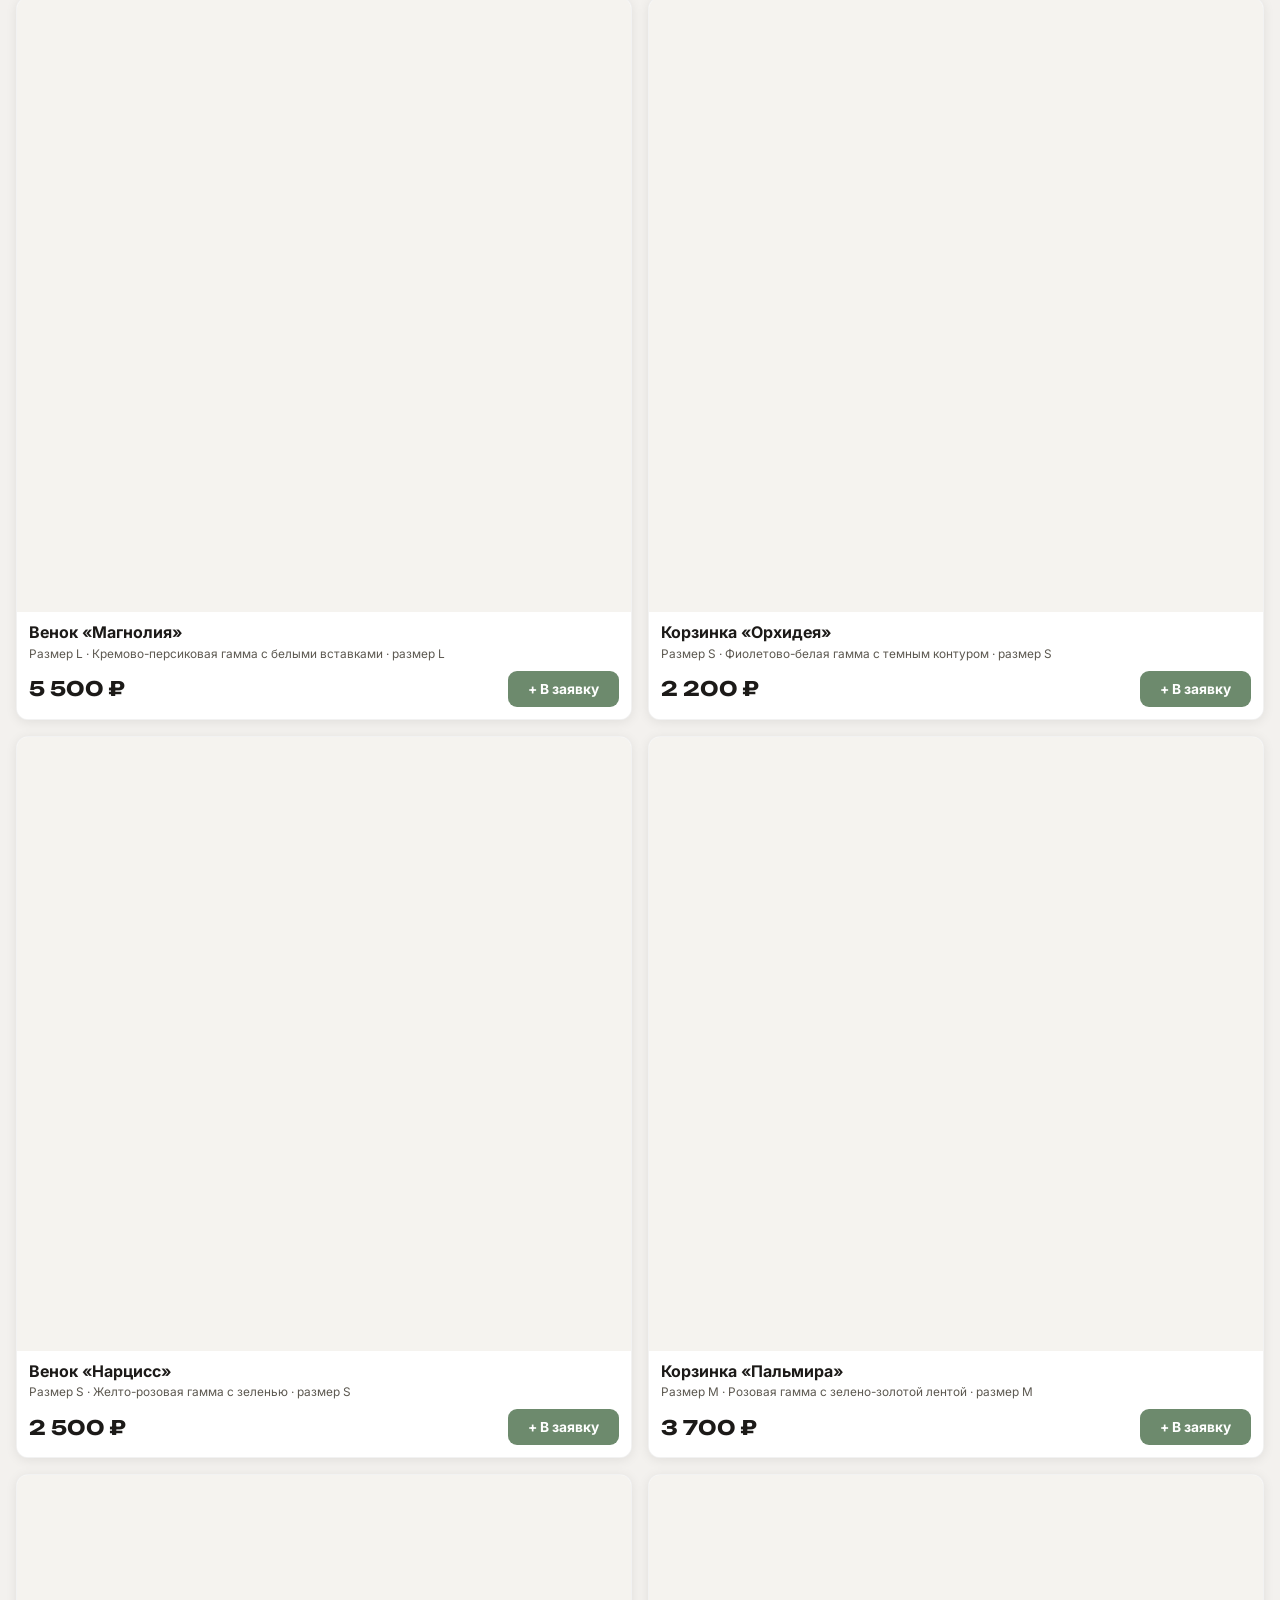
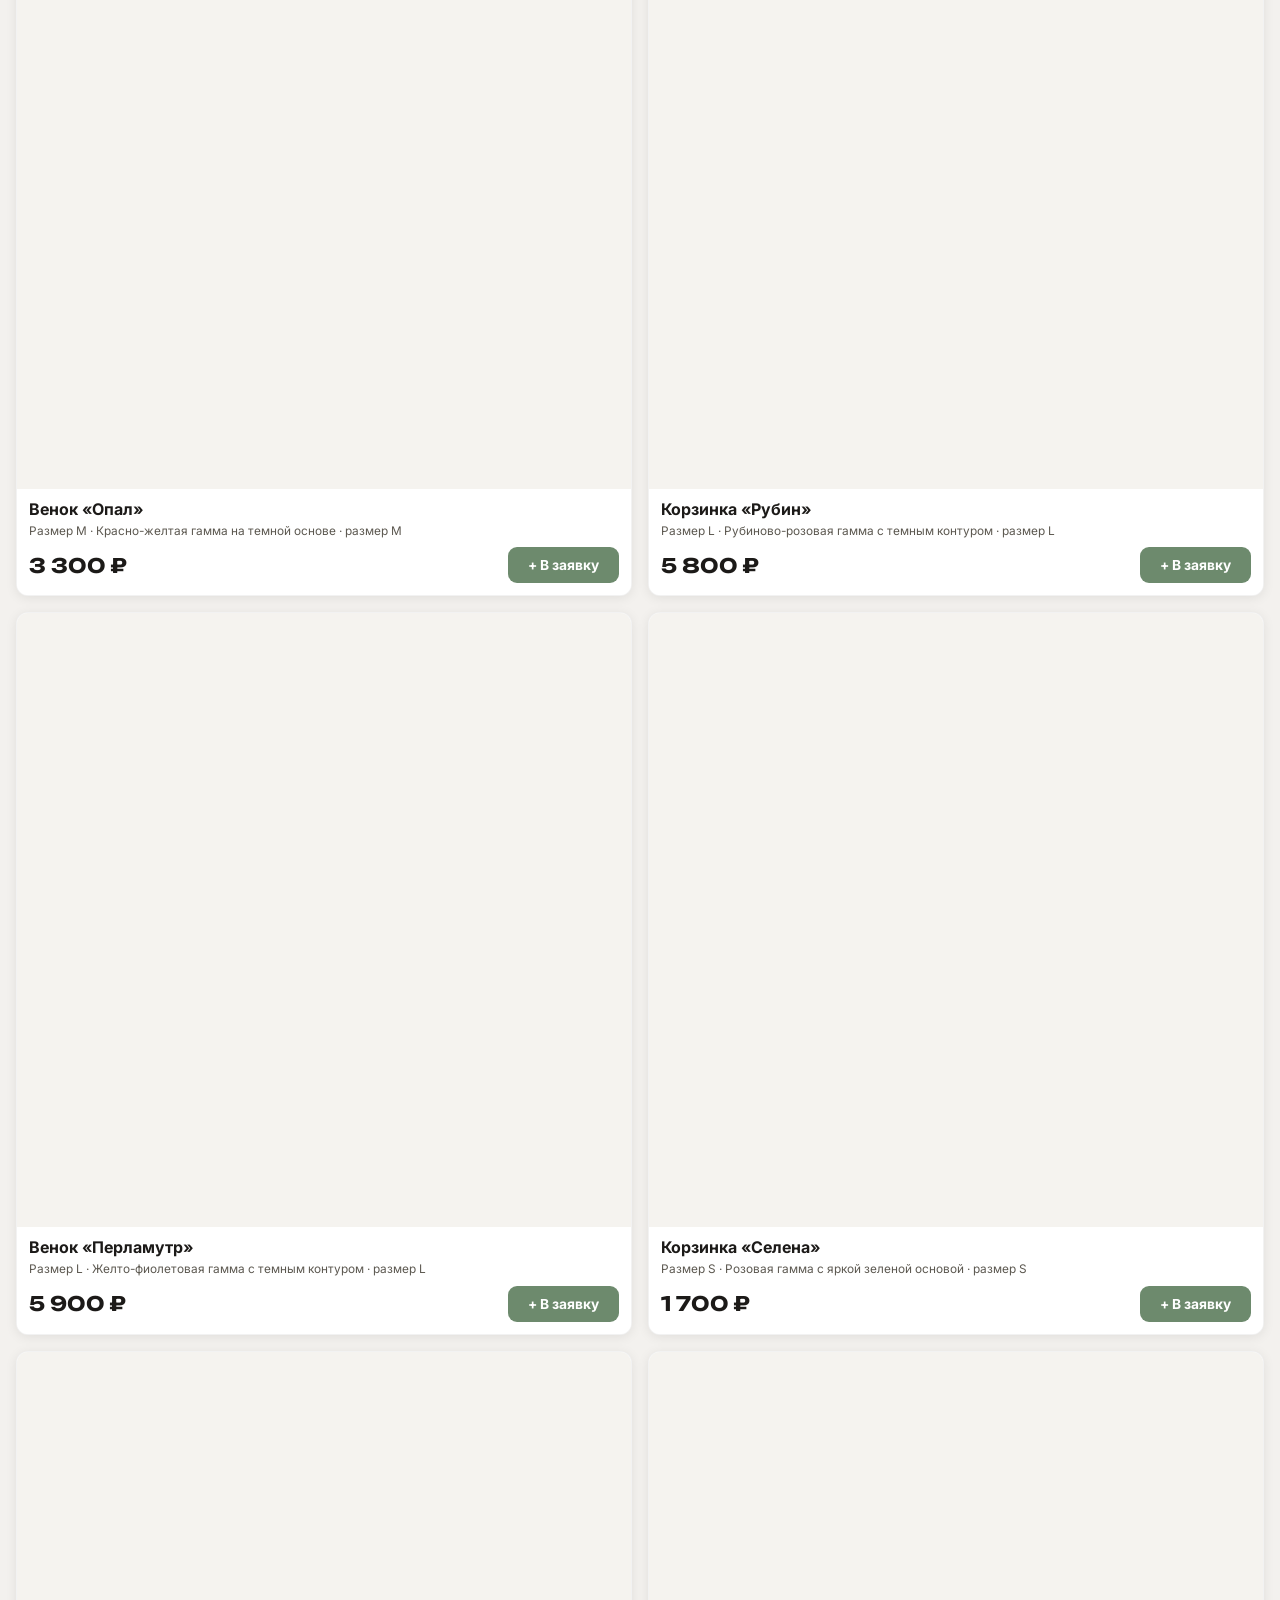
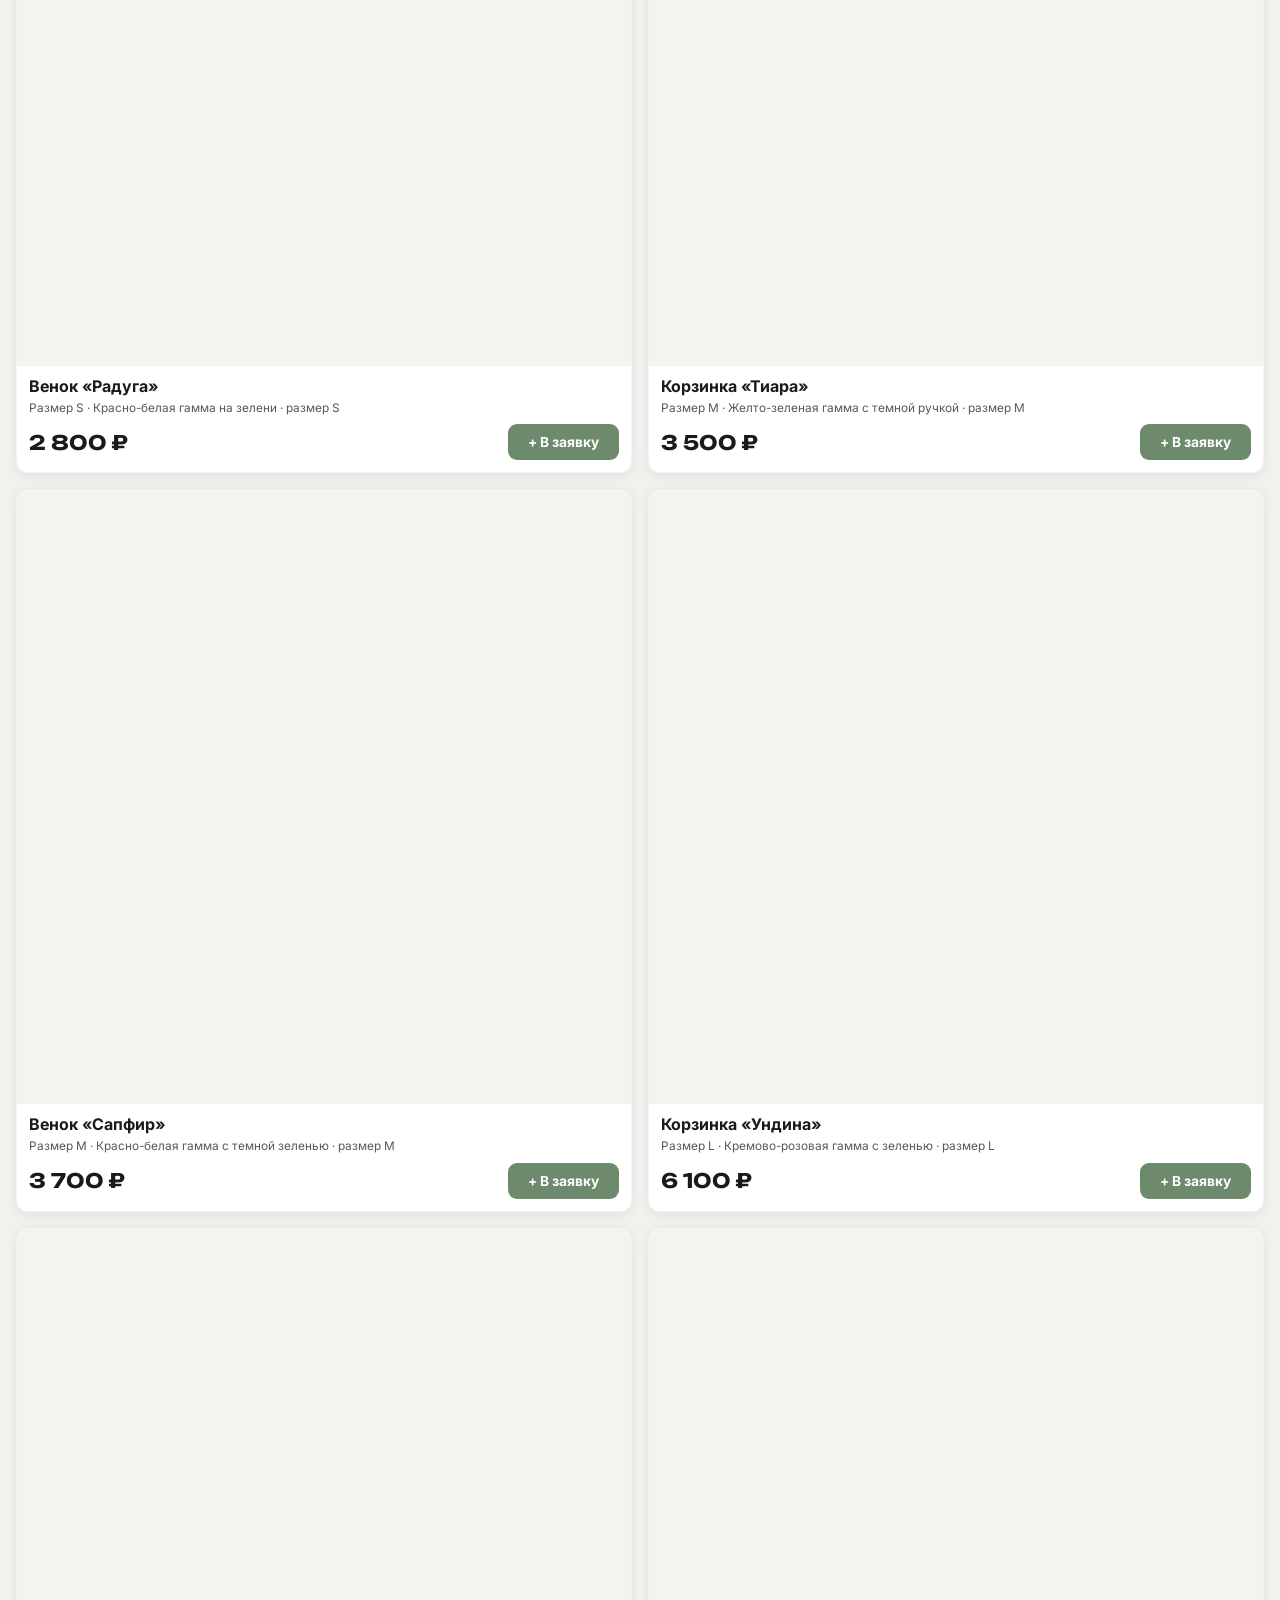
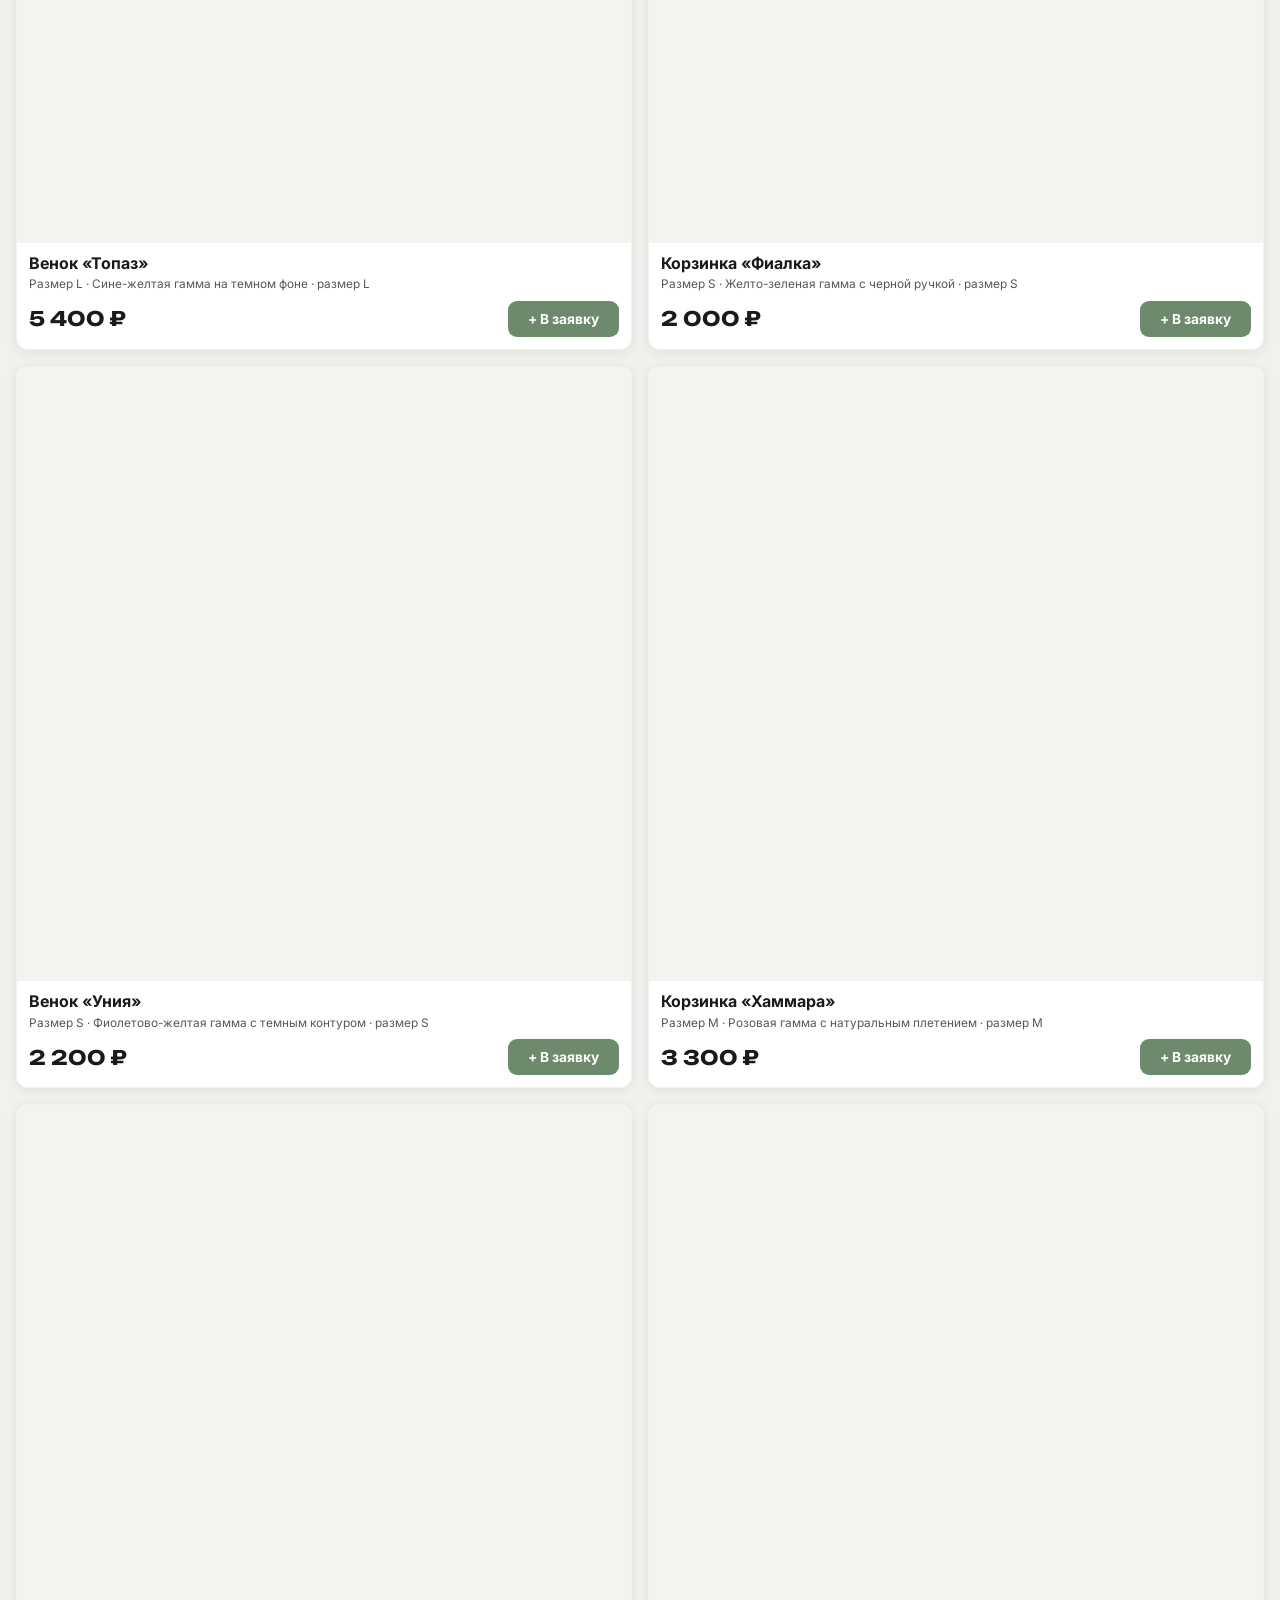
==== commit 068e64bf: "Fix admin editor layout and carousel tap behavior" ====
--- a/index.html
+++ b/index.html
@@ -106,7 +106,7 @@
 .carousel-section{overflow:hidden;background:#edeae4;padding:0;line-height:0;}
 .carousel-inner{overflow:hidden;}
 .carousel-track{display:flex;gap:10px;animation:carousel-scroll 240s linear infinite;width:max-content;padding:10px;}
-.carousel-track:hover{animation-play-state:paused;}
+@media(hover:hover) and (pointer:fine){.carousel-track:hover{animation-play-state:paused;}}
 @keyframes carousel-scroll{0%{transform:translateX(0)}100%{transform:translateX(-50%)}}
 .carousel-item{flex-shrink:0;height:38vh;min-height:180px;max-height:340px;overflow:hidden;border-radius:8px;}
 .carousel-item img{width:100%;height:100%;object-fit:cover;display:block;}
@@ -1687,6 +1687,7 @@
   else if(fkey === 'size-s') catSize = 's';
   else if(fkey === 'size-m') catSize = 'm';
   else if(fkey === 'size-l') catSize = 'l';
+  else if(fkey === 'size-xl') catSize = 'xl';
   updateCatUI();
   renderAll();
   syncFiltersToUrl();
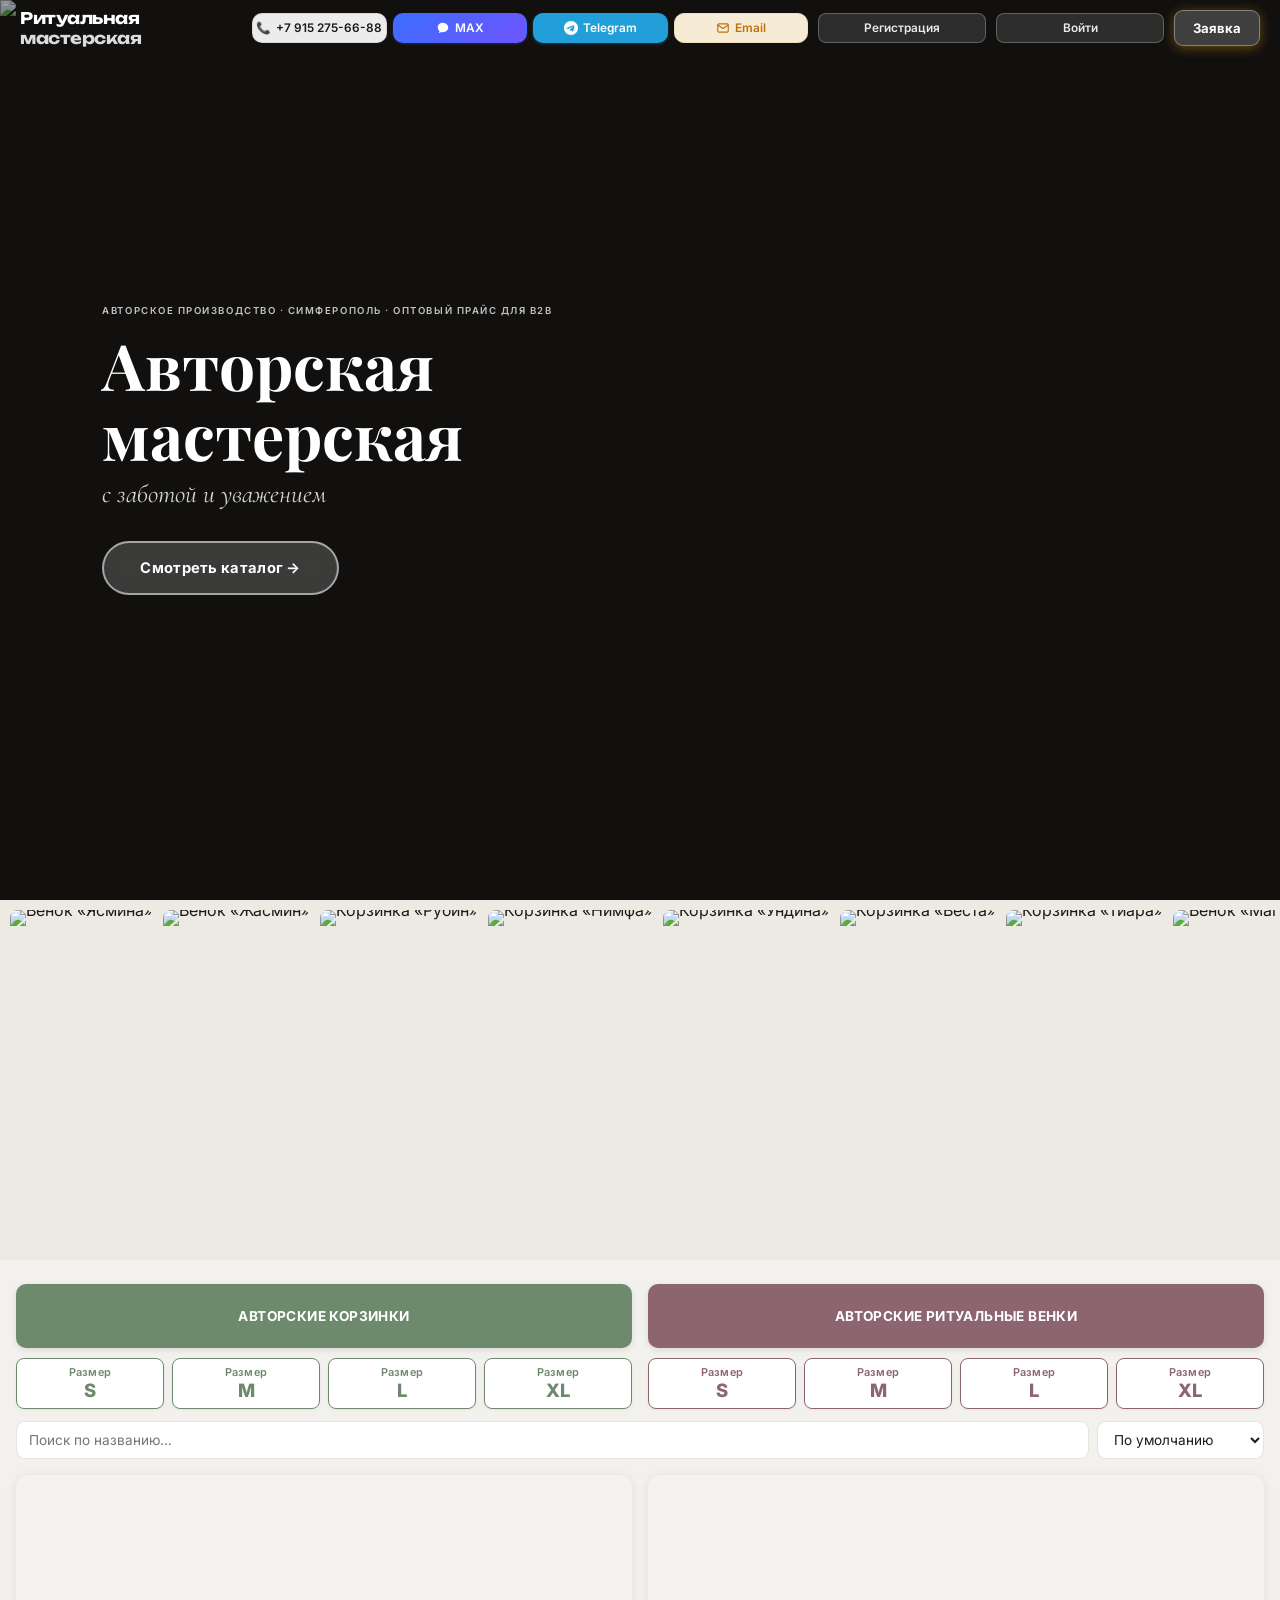
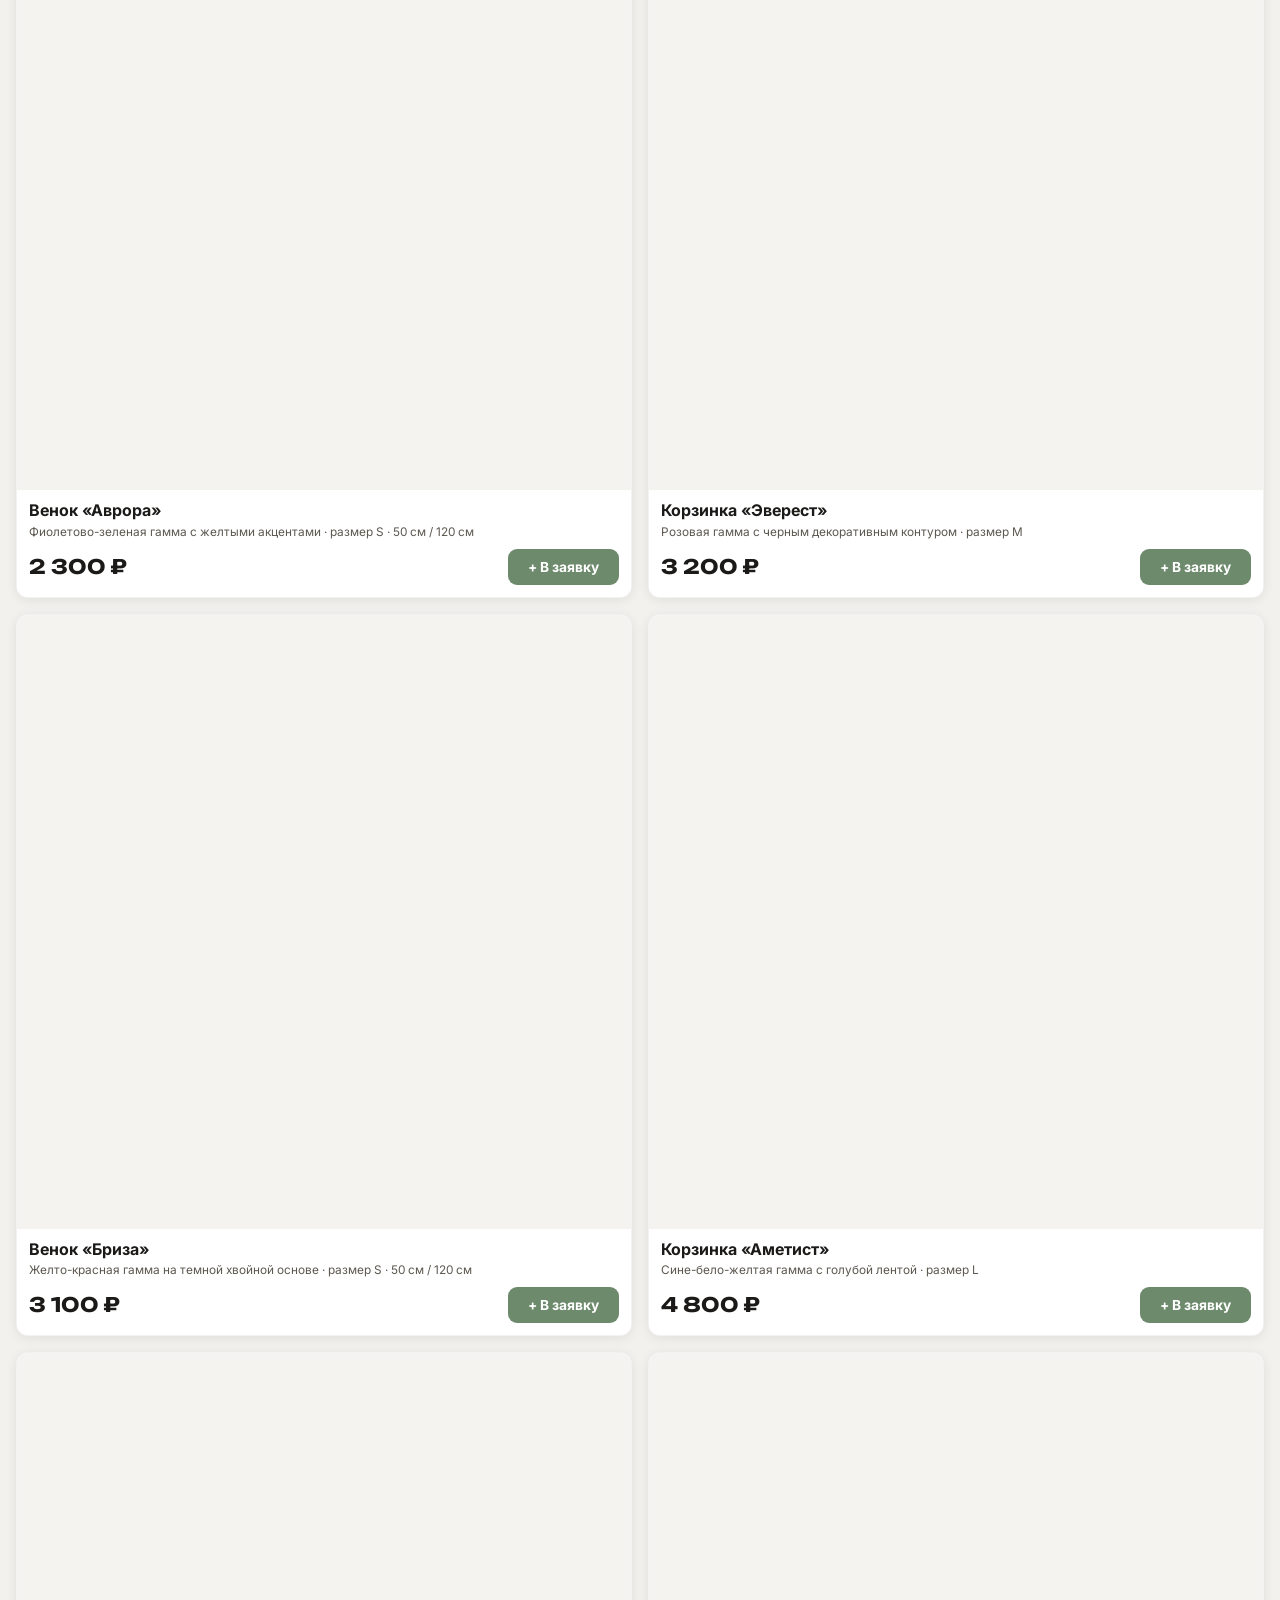
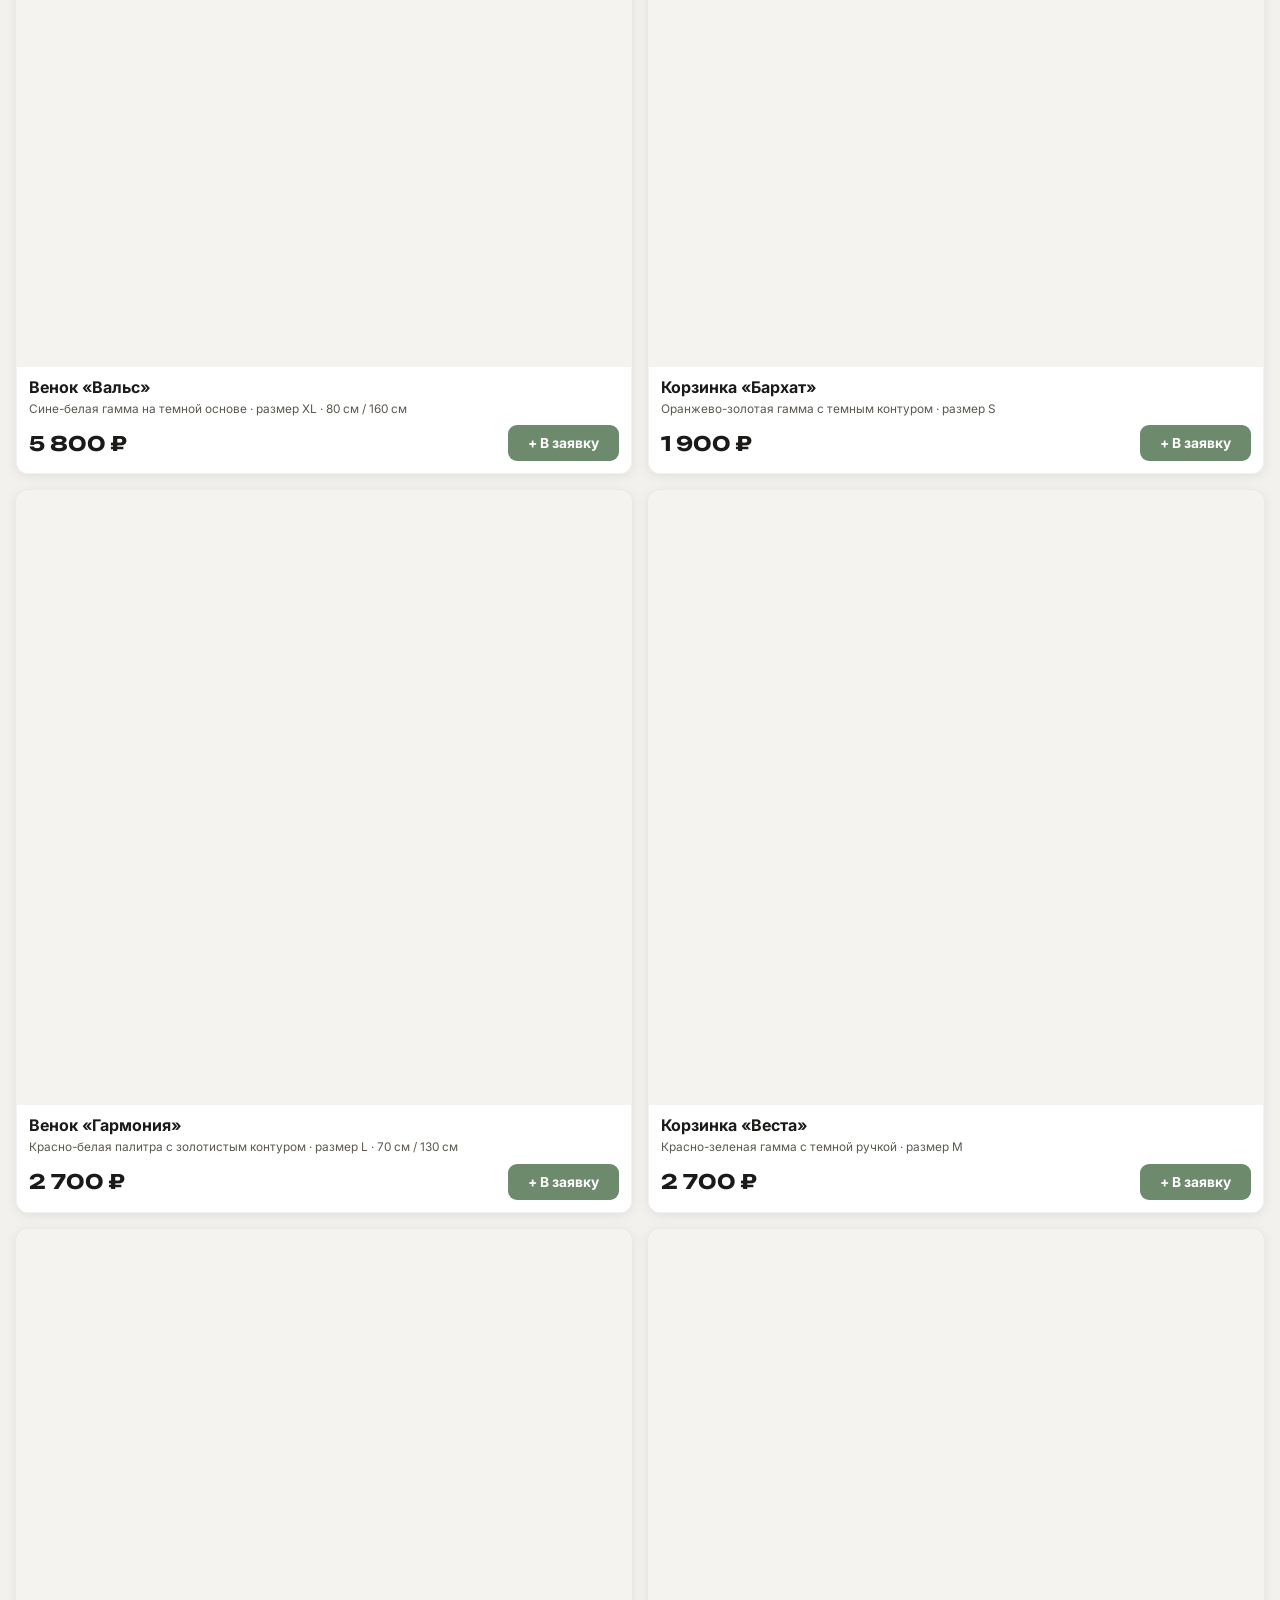
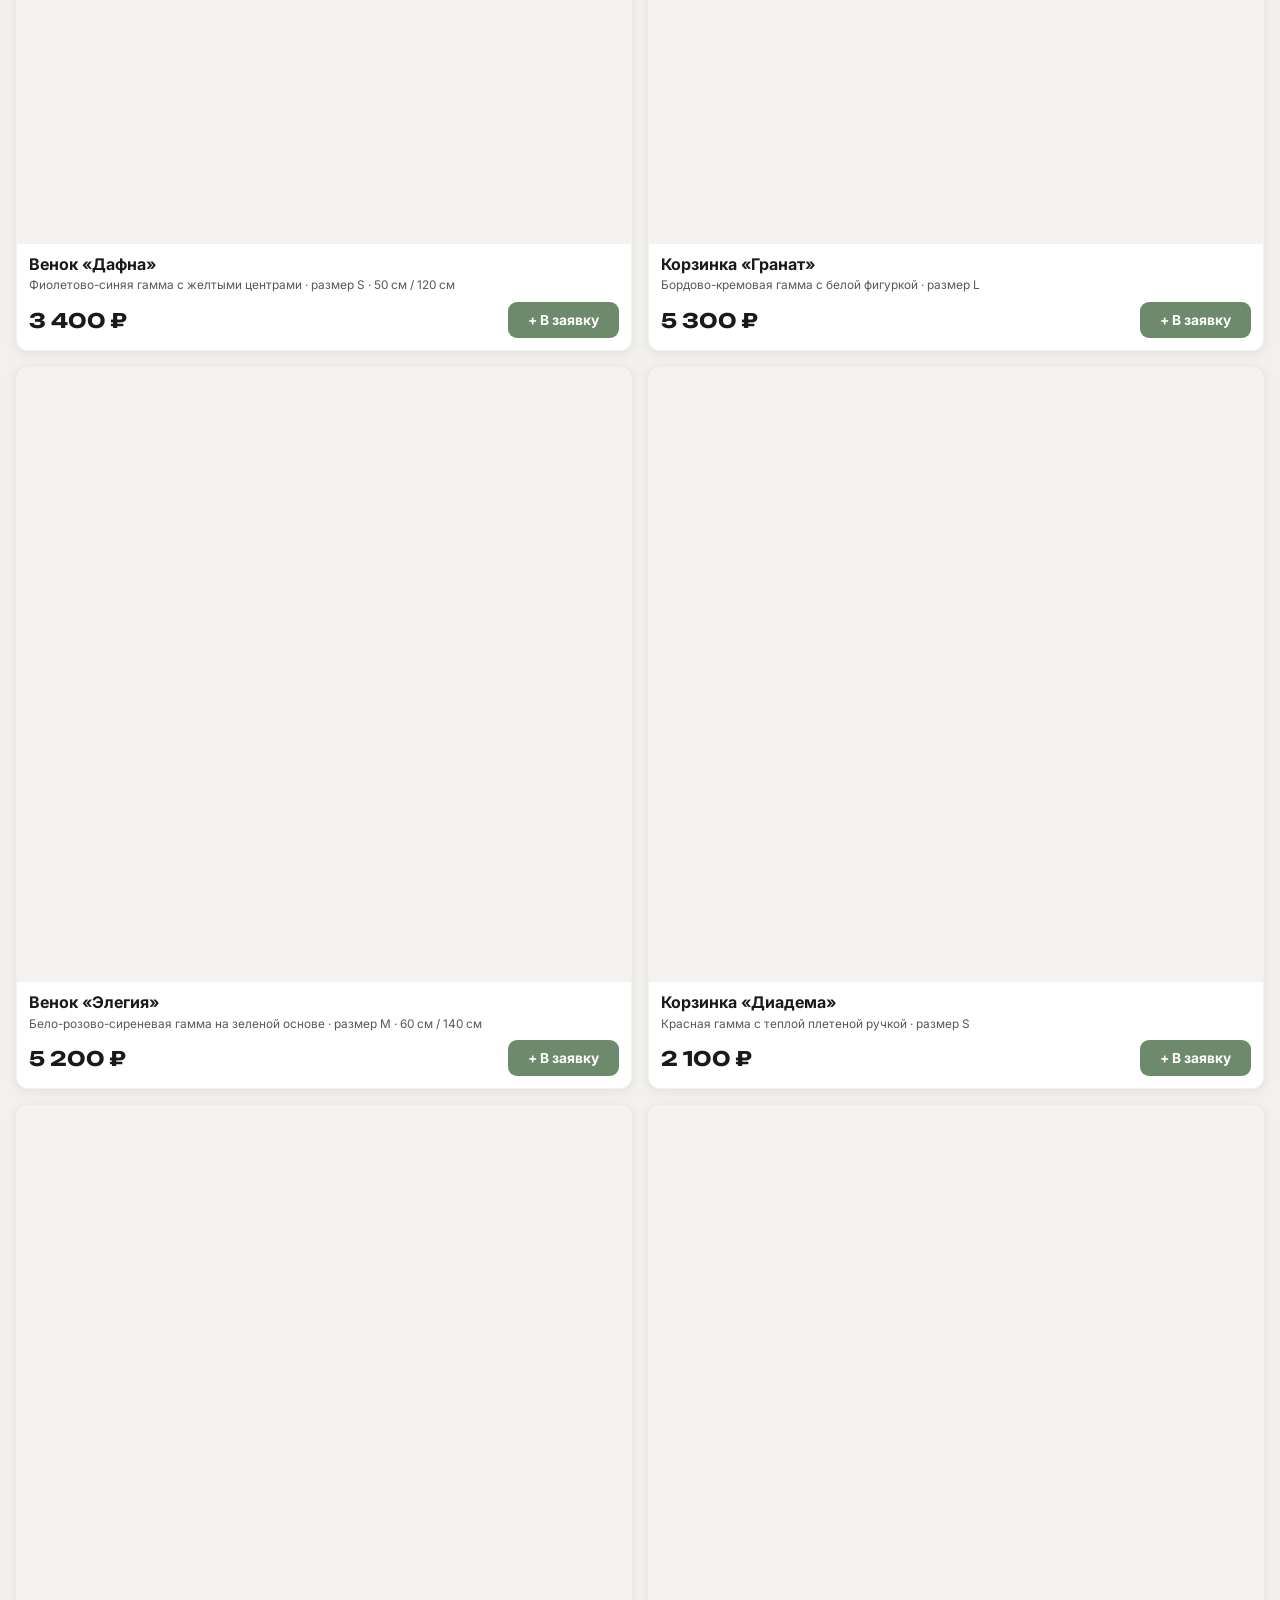
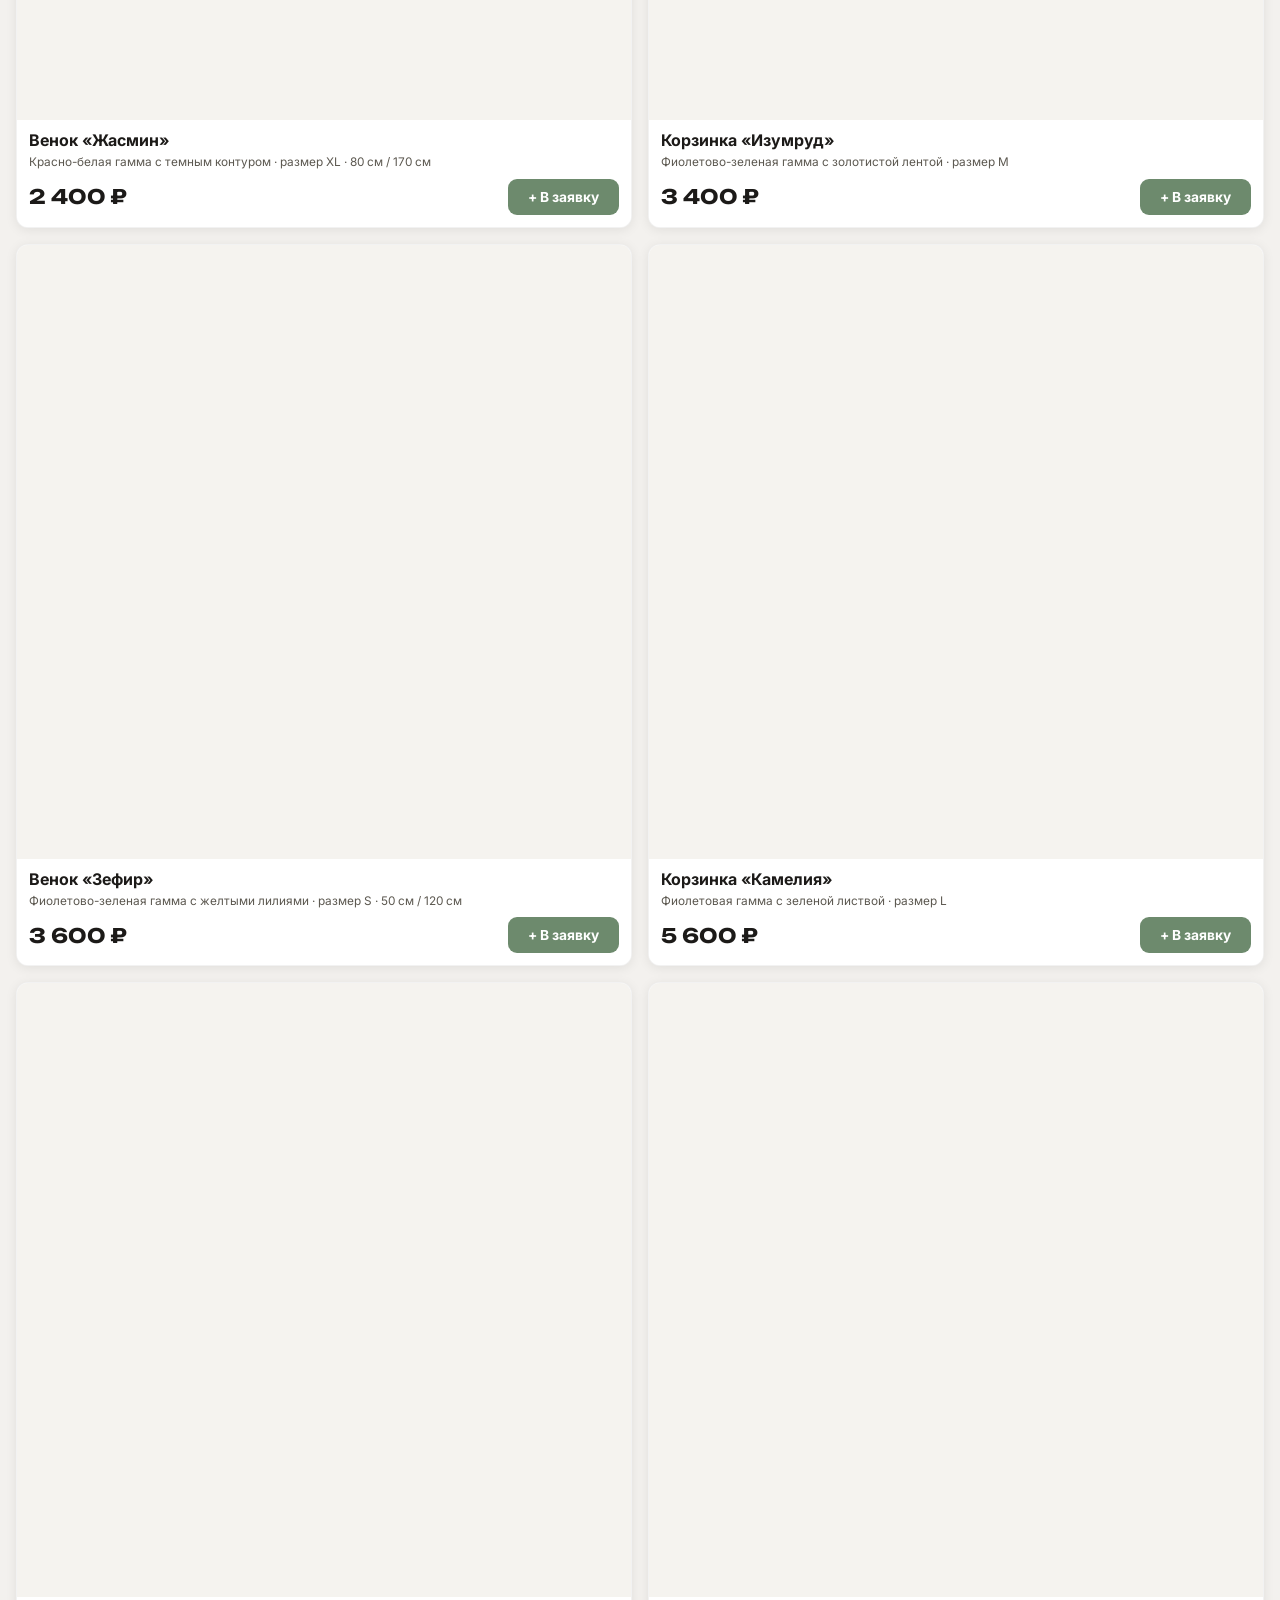
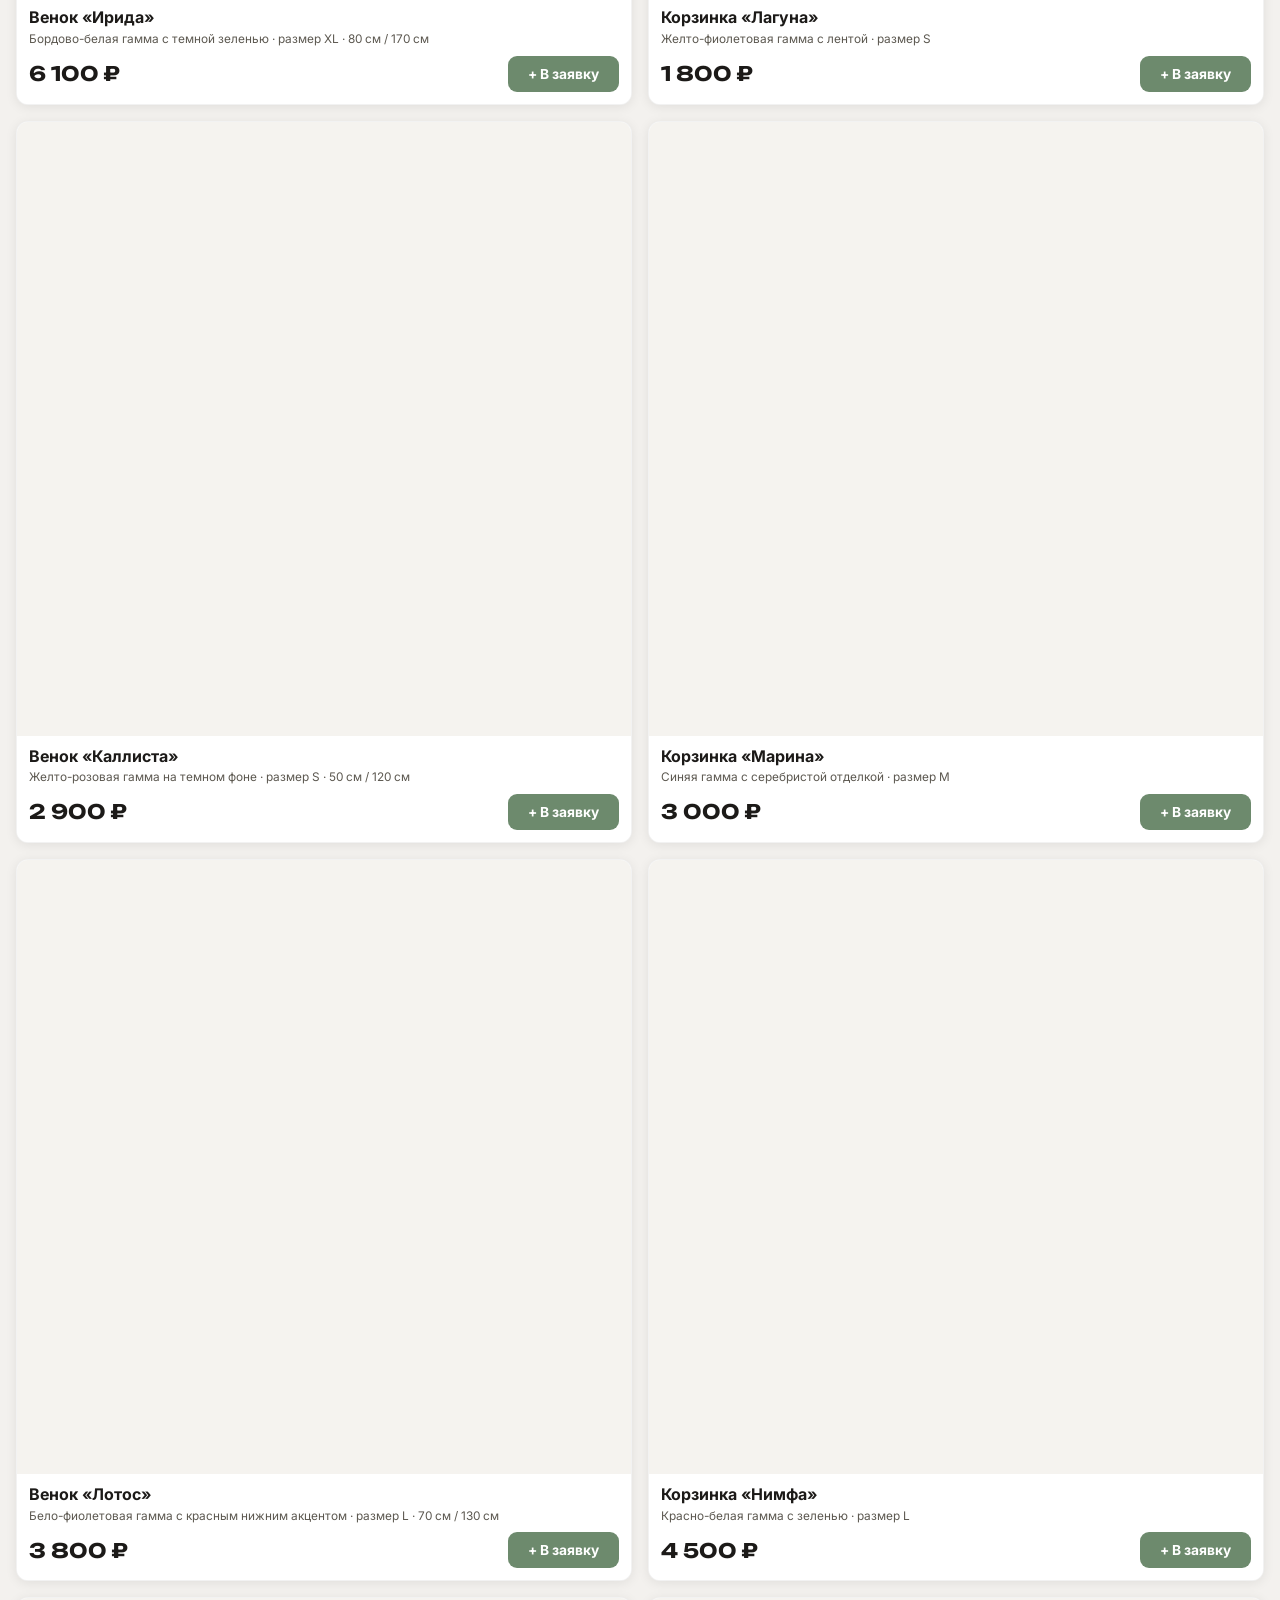
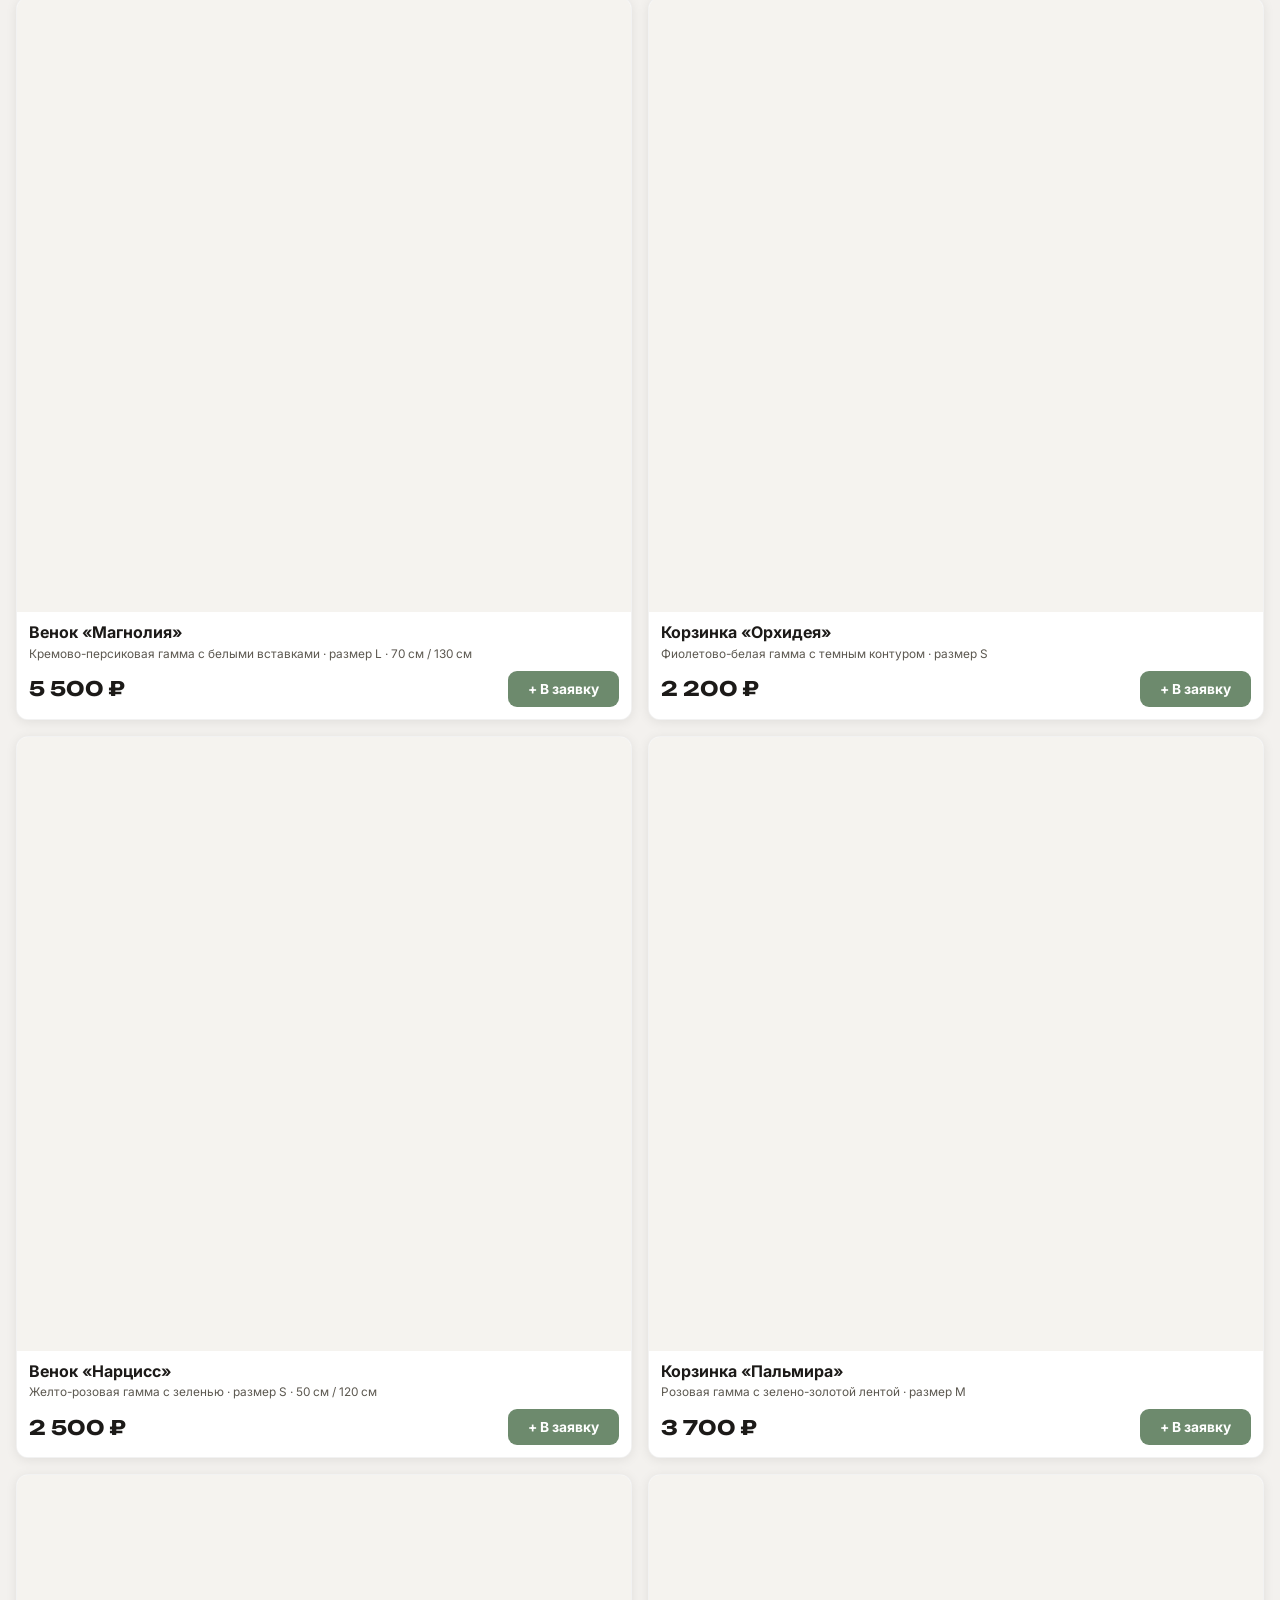
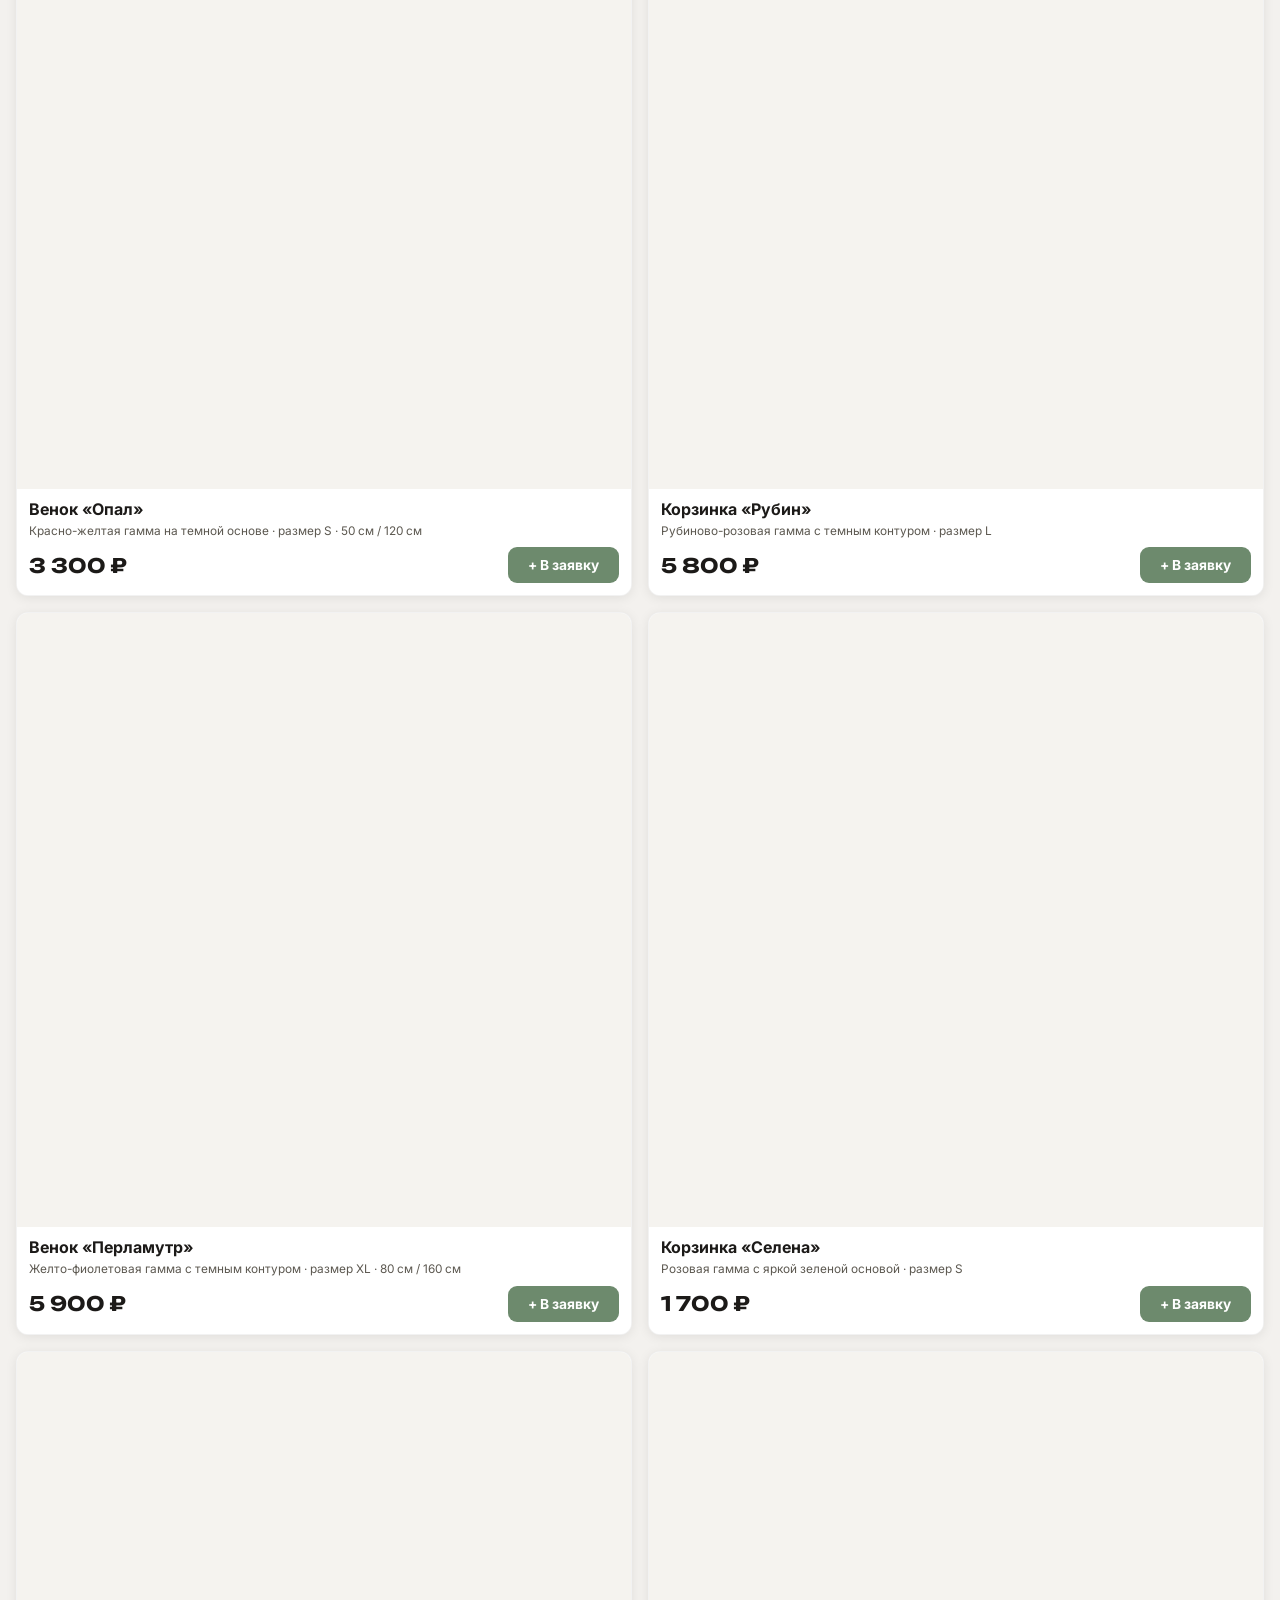
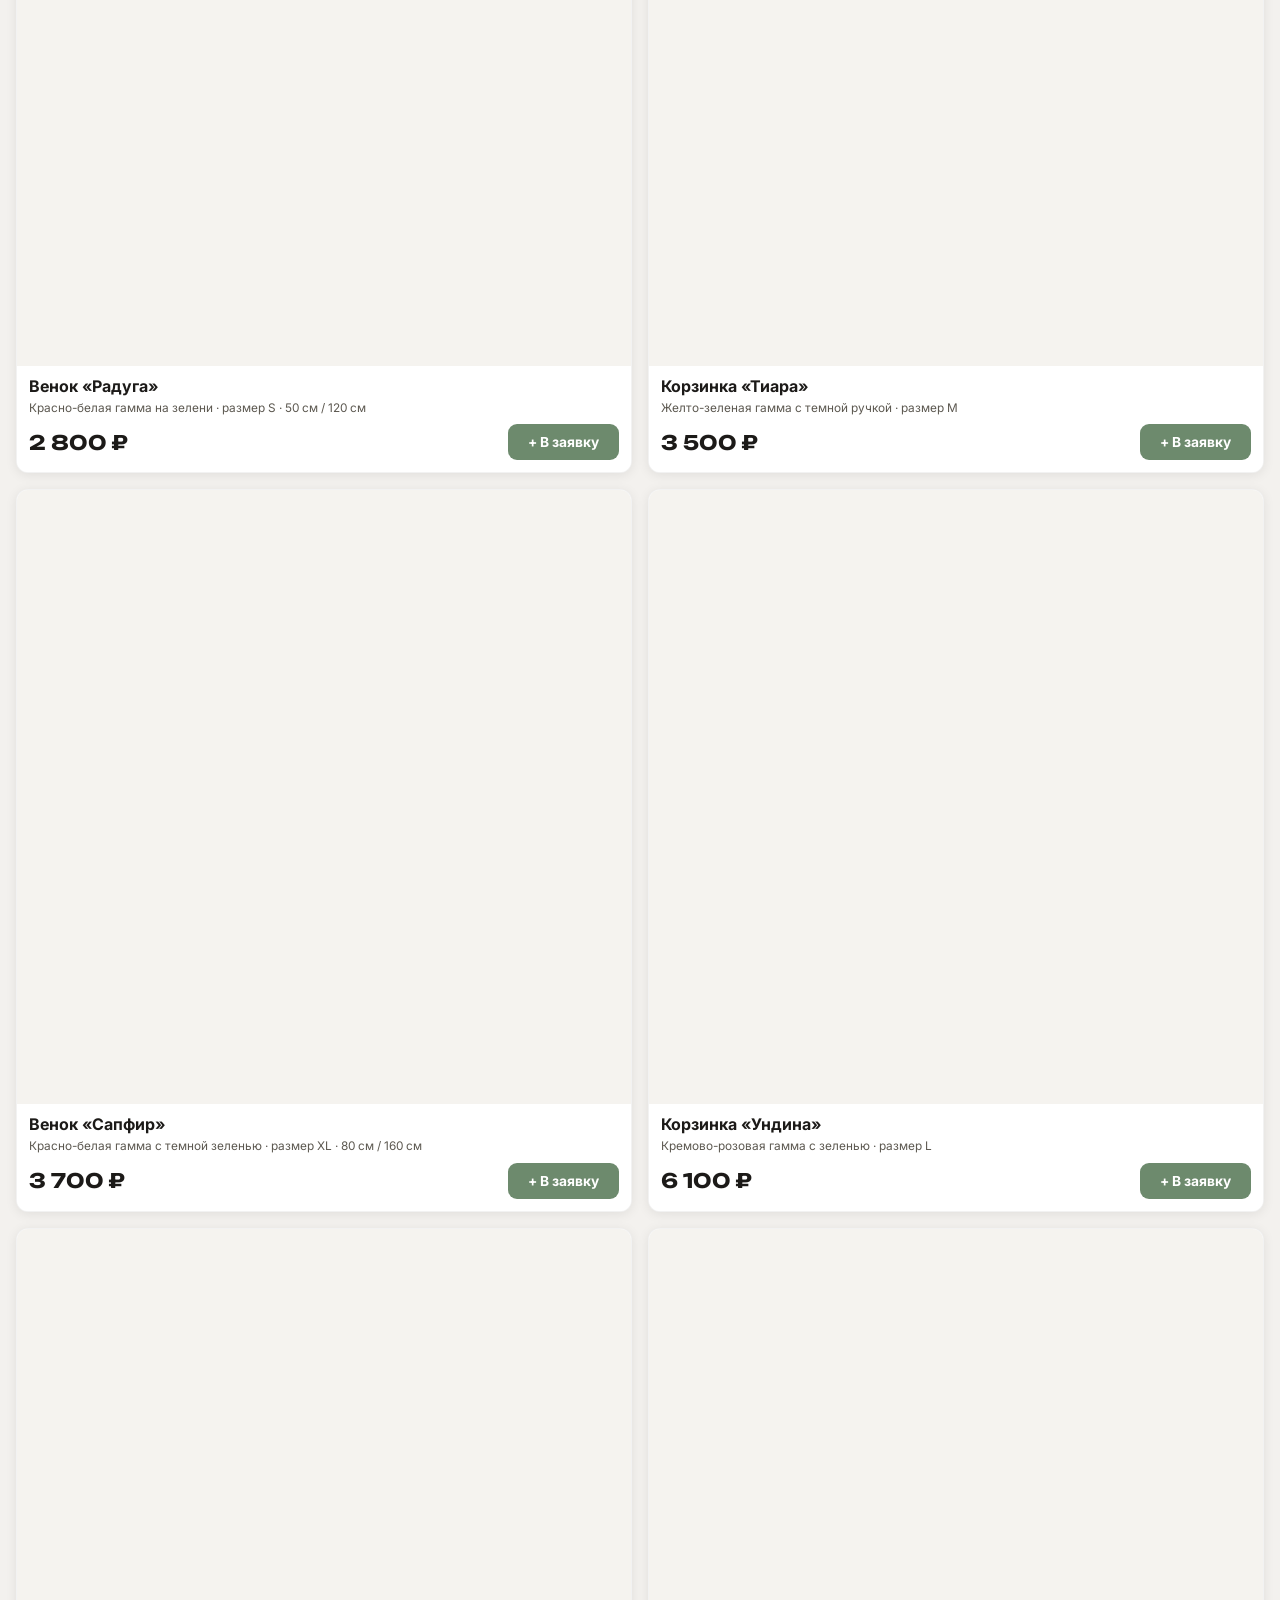
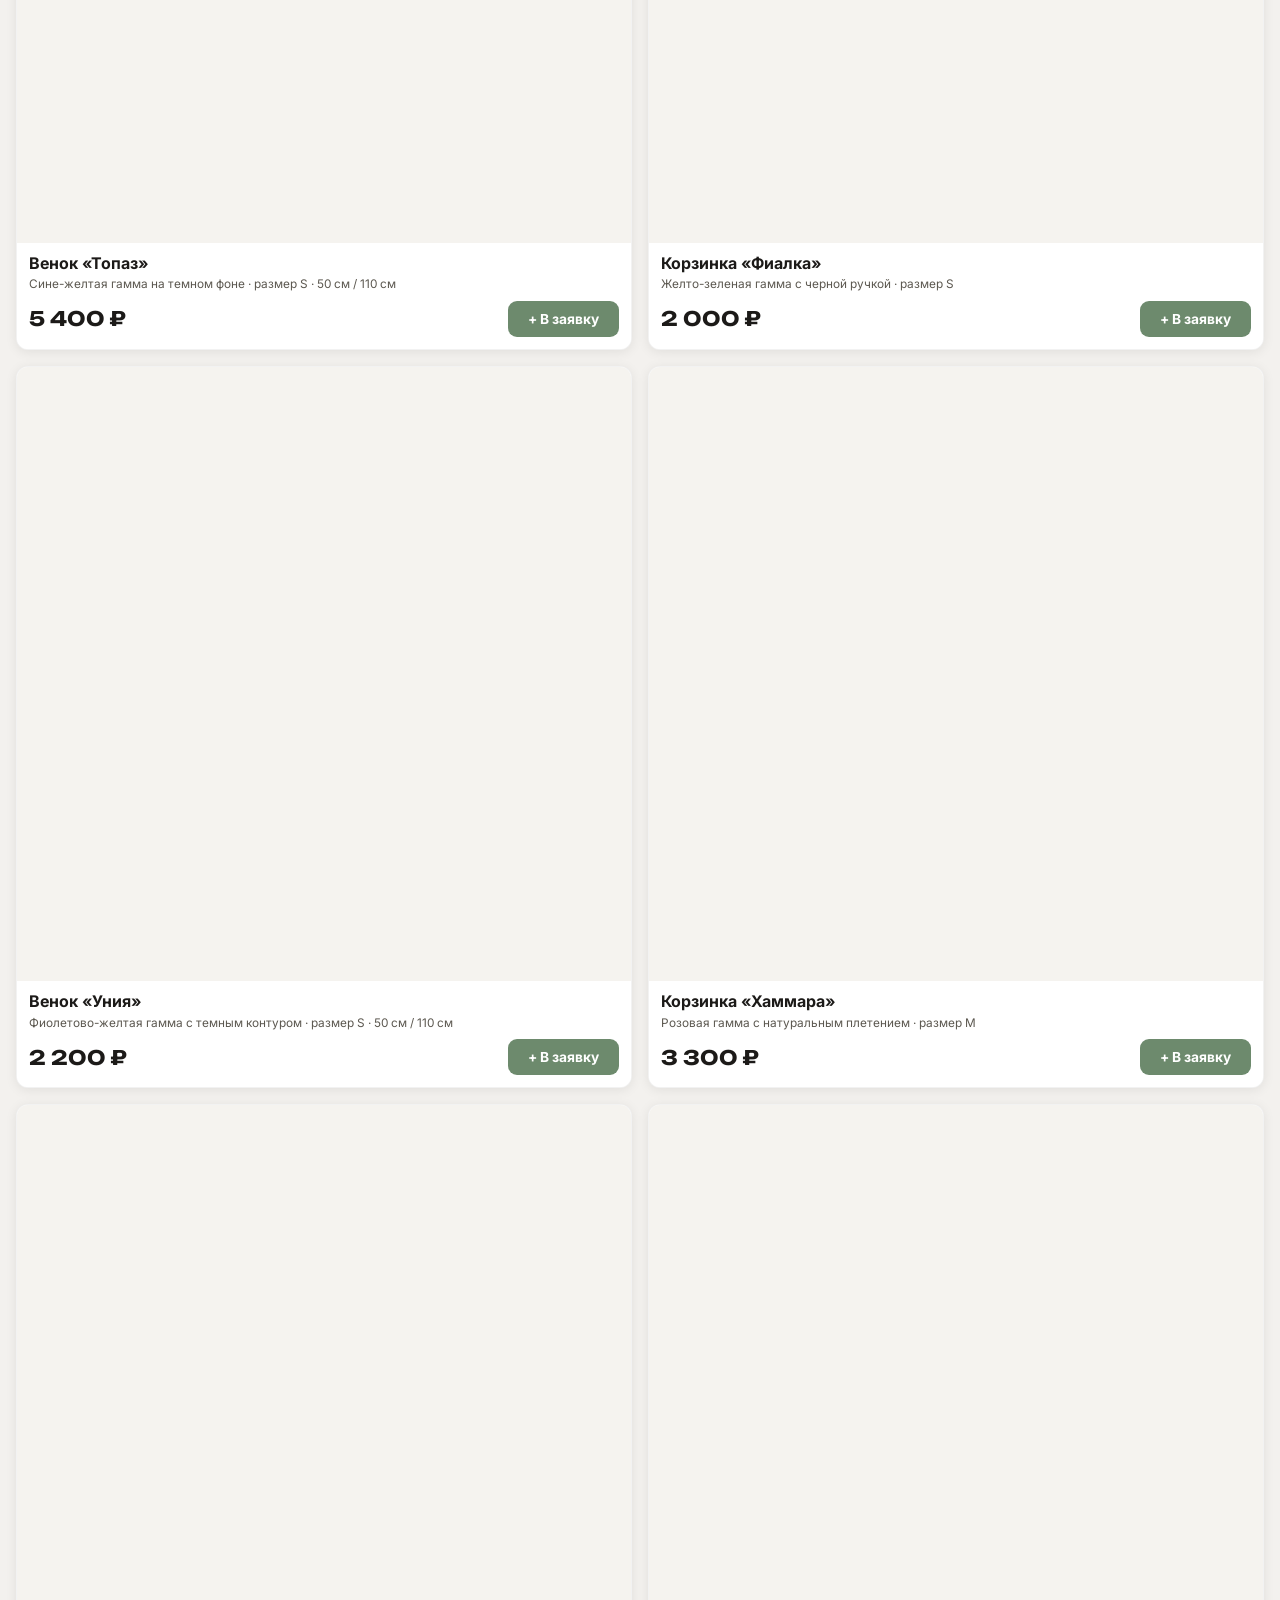
==== commit 2ccc5121: "Update admin product sizing workflow" ====
--- a/index.html
+++ b/index.html
@@ -1457,10 +1457,19 @@
   'korzinki':{label:'Корзинки', test:function(p){ return p.group==='korzinki'; }},
   'size-s':  {label:'Размер S', test:function(p){ return p.size==='S'; }},
   'size-m':  {label:'Размер M', test:function(p){ return p.size==='M'; }},
-  'size-l':  {label:'Размер L', test:function(p){ return p.size==='L'; }}
+  'size-l':  {label:'Размер L', test:function(p){ return p.size==='L'; }},
+  'size-xl': {label:'Размер XL', test:function(p){ return p.size==='XL'; }}
 };
 
 var GROUP_ORDER  = ['venki','korzinki'];
+
+function effectiveDimensions(p, ov) {
+  var base = String(p.dimensions || '').trim();
+  var custom = String((ov && ov.dimensions) || '').trim();
+  if(!custom) return base;
+  if(!base) return custom;
+  return /см/i.test(custom) ? custom : base;
+}
 
 // ── Card HTML ─────────────────────────────────────────
 function cardHtml(p, delay) {
@@ -1473,6 +1482,7 @@
   var _price     = (_ov.price_override && parseInt(_ov.price_override) > 0) ? parseInt(_ov.price_override) : (p.price || 0);
   var _stock     = _ov.stock_override  || p.stock     || 'in_stock';
   var _size      = _ov.size_override   || p.size      || '';
+  var _dimensions = effectiveDimensions(p, _ov);
   var _descShort = _ov.desc_short      || p.descShort || '';
   var _model     = _ov.model_override  || p.model     || '';
   var addBtn = qty > 0
@@ -1484,8 +1494,8 @@
   var _bdgLbl = _ov.badge_label || ({new:'Новинка',sale:'Акция',clearance:'Распродажа'}[_bdg]||'');
   var _badgeHtml = _bdg ? '<div class="pcard-badge pb-'+_bdg+'">'+_bdgLbl+'</div>' : '';
   var _descExtra = _ov.description ? '<div class="pcard-admin-desc">'+_ov.description+'</div>' : '';
-  var sizeTag = _size && _size !== '-' ? 'Размер '+_size : '';
-  var descLine = [sizeTag, _descShort].filter(Boolean).join(' · ');
+  var sizeTag = [_size && _size !== '-' ? 'Размер '+_size : '', _dimensions].filter(Boolean).join(' · ');
+  var descLine = _descShort || sizeTag;
   return '<div class="pcard rv" role="button" tabindex="0" aria-label="'+p.model+'" style="transition-delay:'+((delay%10)*0.05)+'s" onclick="openDetail(\''+p.id+'\')">'
     + _badgeHtml
     + '<div class="pcard-img">'+imgHtml+'</div>'
@@ -1710,6 +1720,7 @@
   var _price     = (_ov.price_override && parseInt(_ov.price_override) > 0) ? parseInt(_ov.price_override) : (p.price || 0);
   var _stock     = _ov.stock_override  || p.stock     || 'in_stock';
   var _size      = _ov.size_override   || p.size      || '';
+  var _dimensions = effectiveDimensions(p, _ov);
   var _descShort = _ov.desc_short      || p.descShort || '';
   var _model     = _ov.model_override  || p.model     || '';
   var _brand     = _ov.brand_override  || p.brand     || '';
@@ -1733,7 +1744,7 @@
     : '';
   var specs = [];
   if(_size && _size!=='-') specs.push({ico:'📏',t:'Размер',v:_size});
-  if(_ov.dimensions) specs.push({ico:'📐',t:'Размеры',v:_ov.dimensions});
+  if(_dimensions) specs.push({ico:'📐',t:'Размеры',v:_dimensions});
   var specsPills = specs.length
     ? '<div class="pd-specs-row">'+specs.map(function(s){ return '<div class="pd-spec-pill">'+s.ico+' '+s.t+': <span>'+s.v+'</span></div>'; }).join('')+'</div>'
     : '';
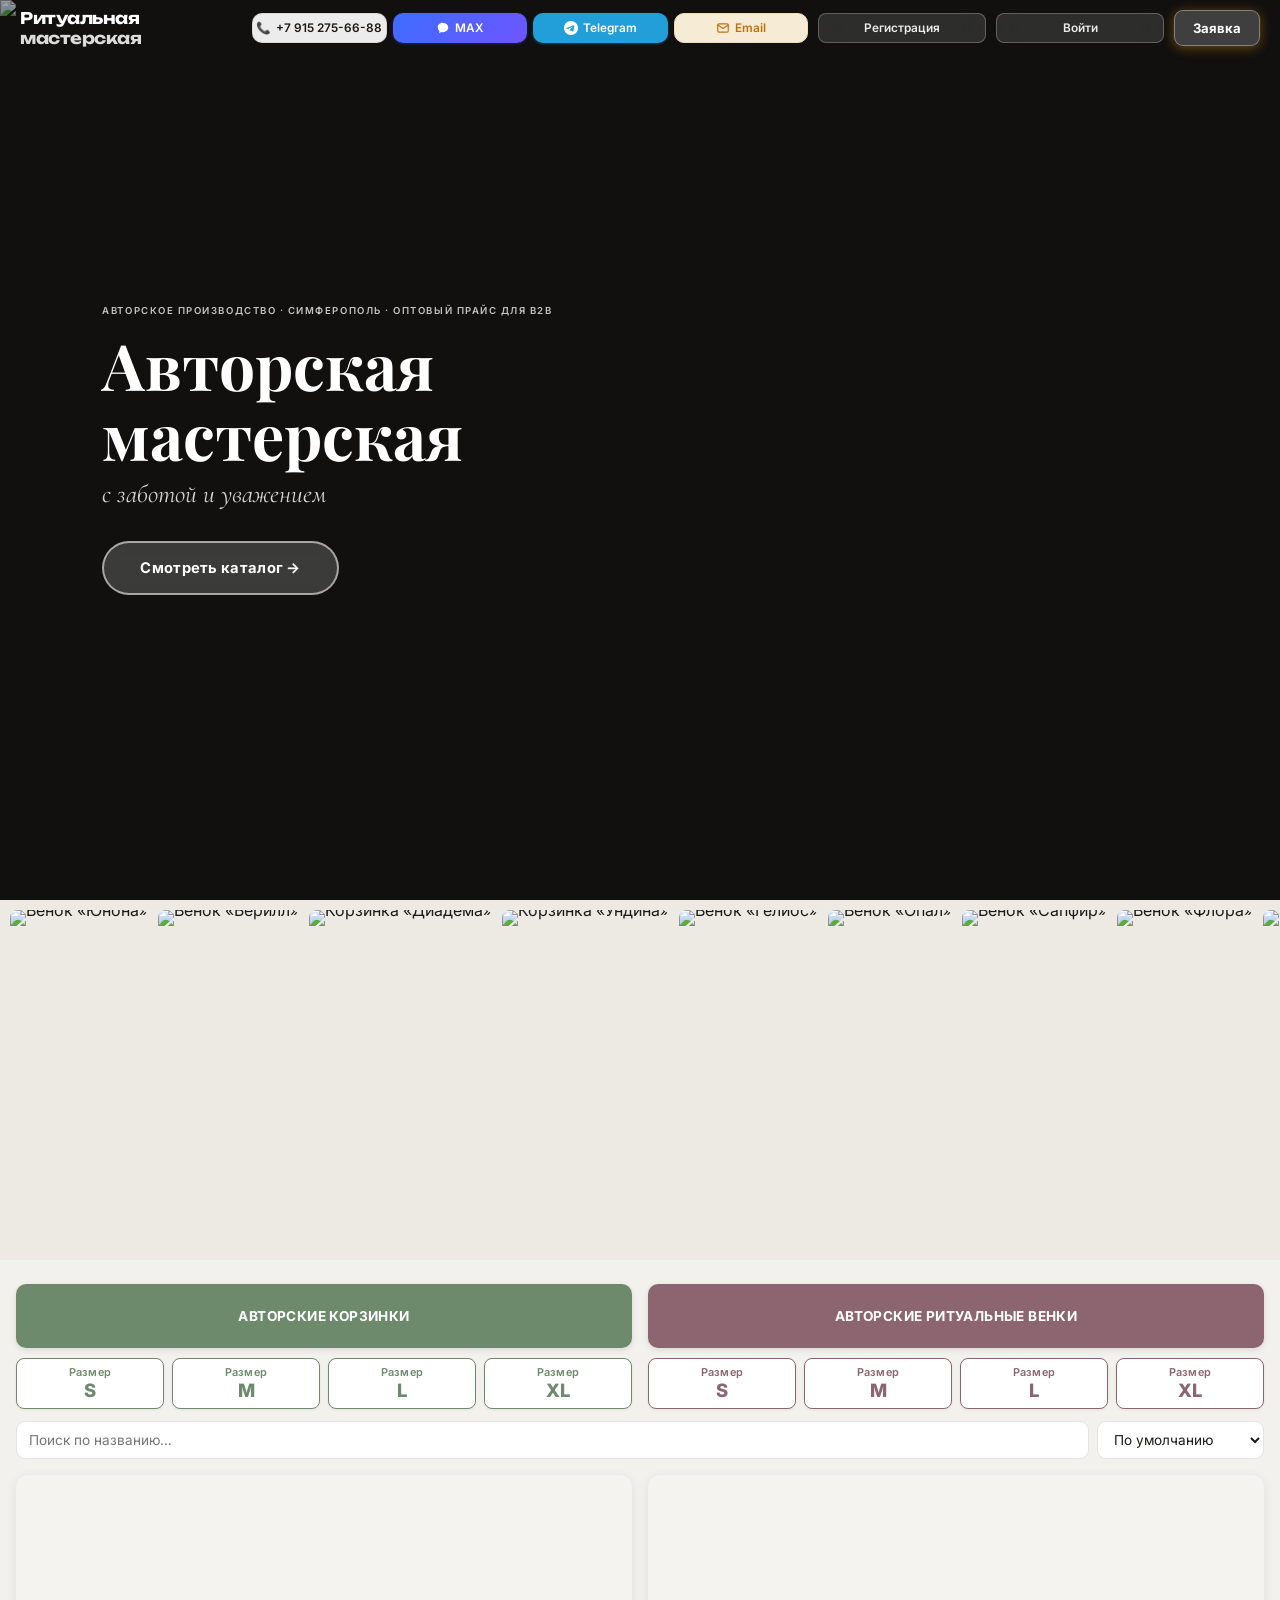
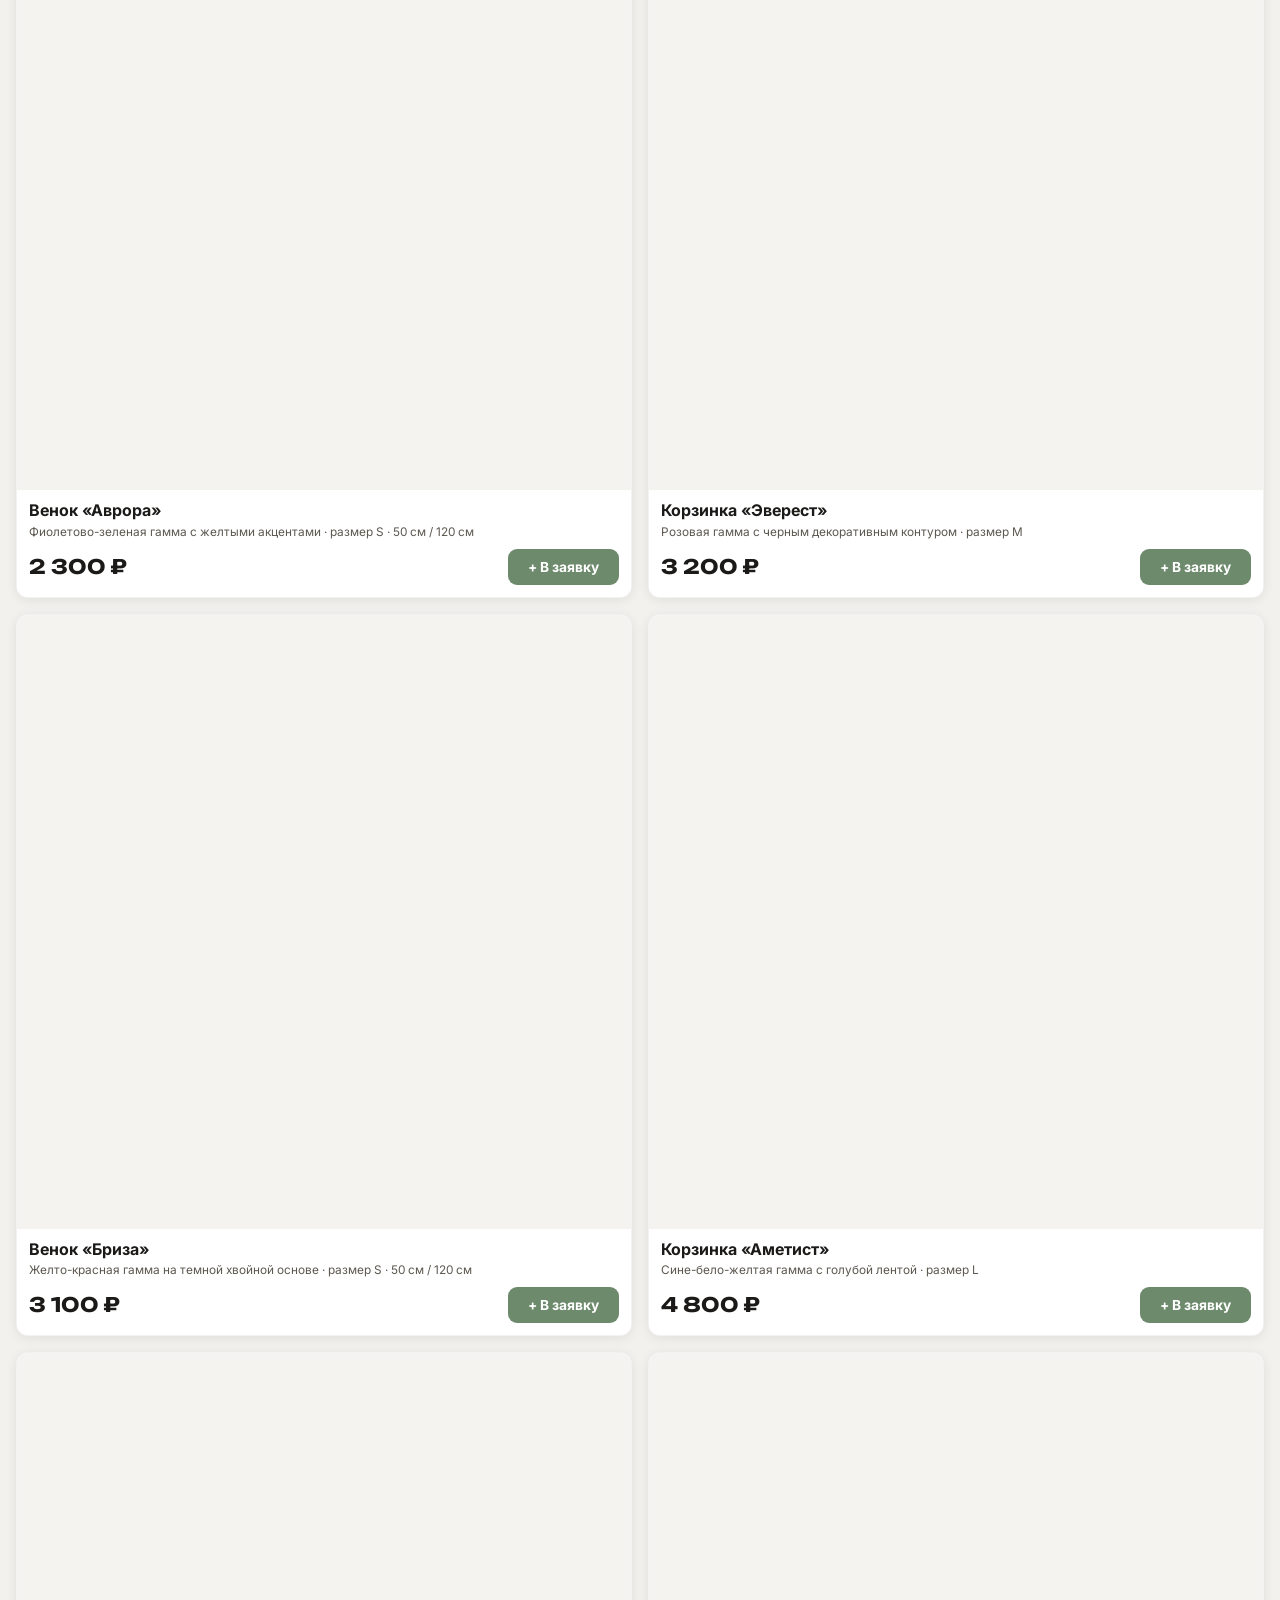
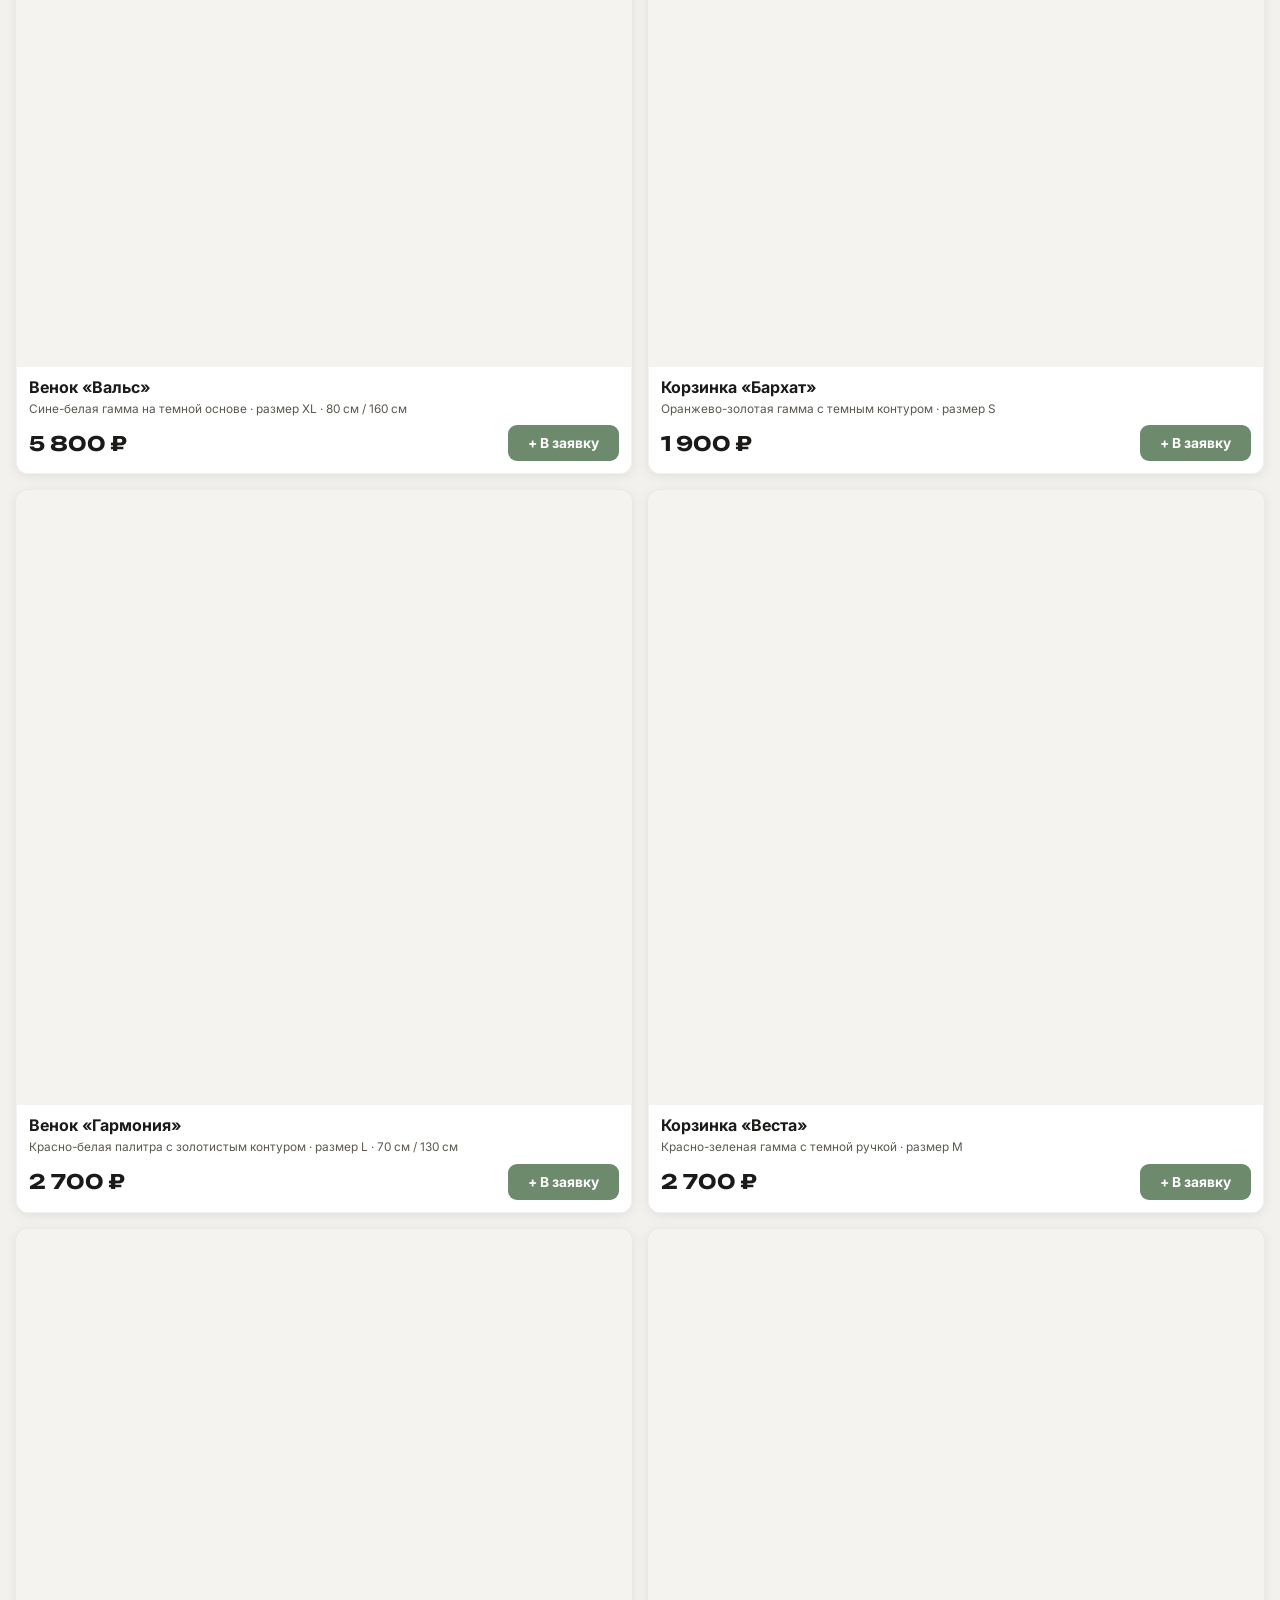
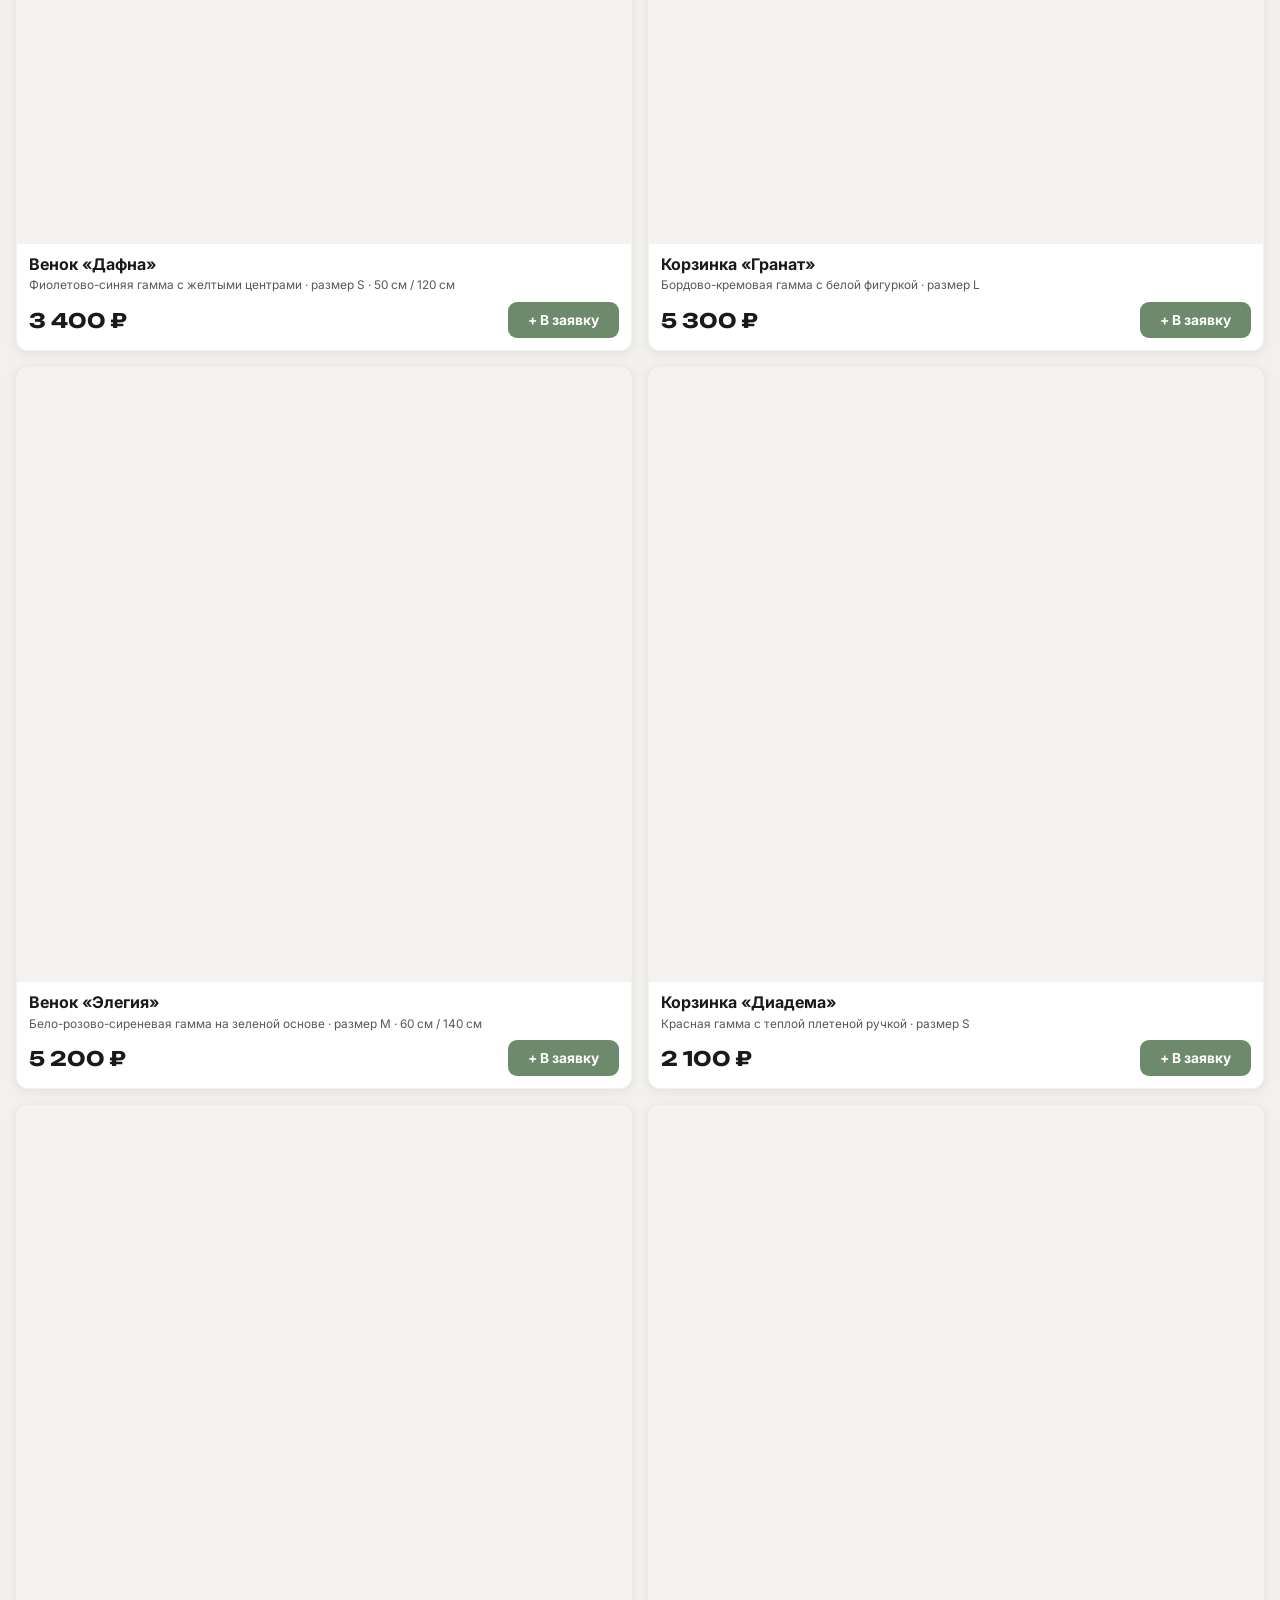
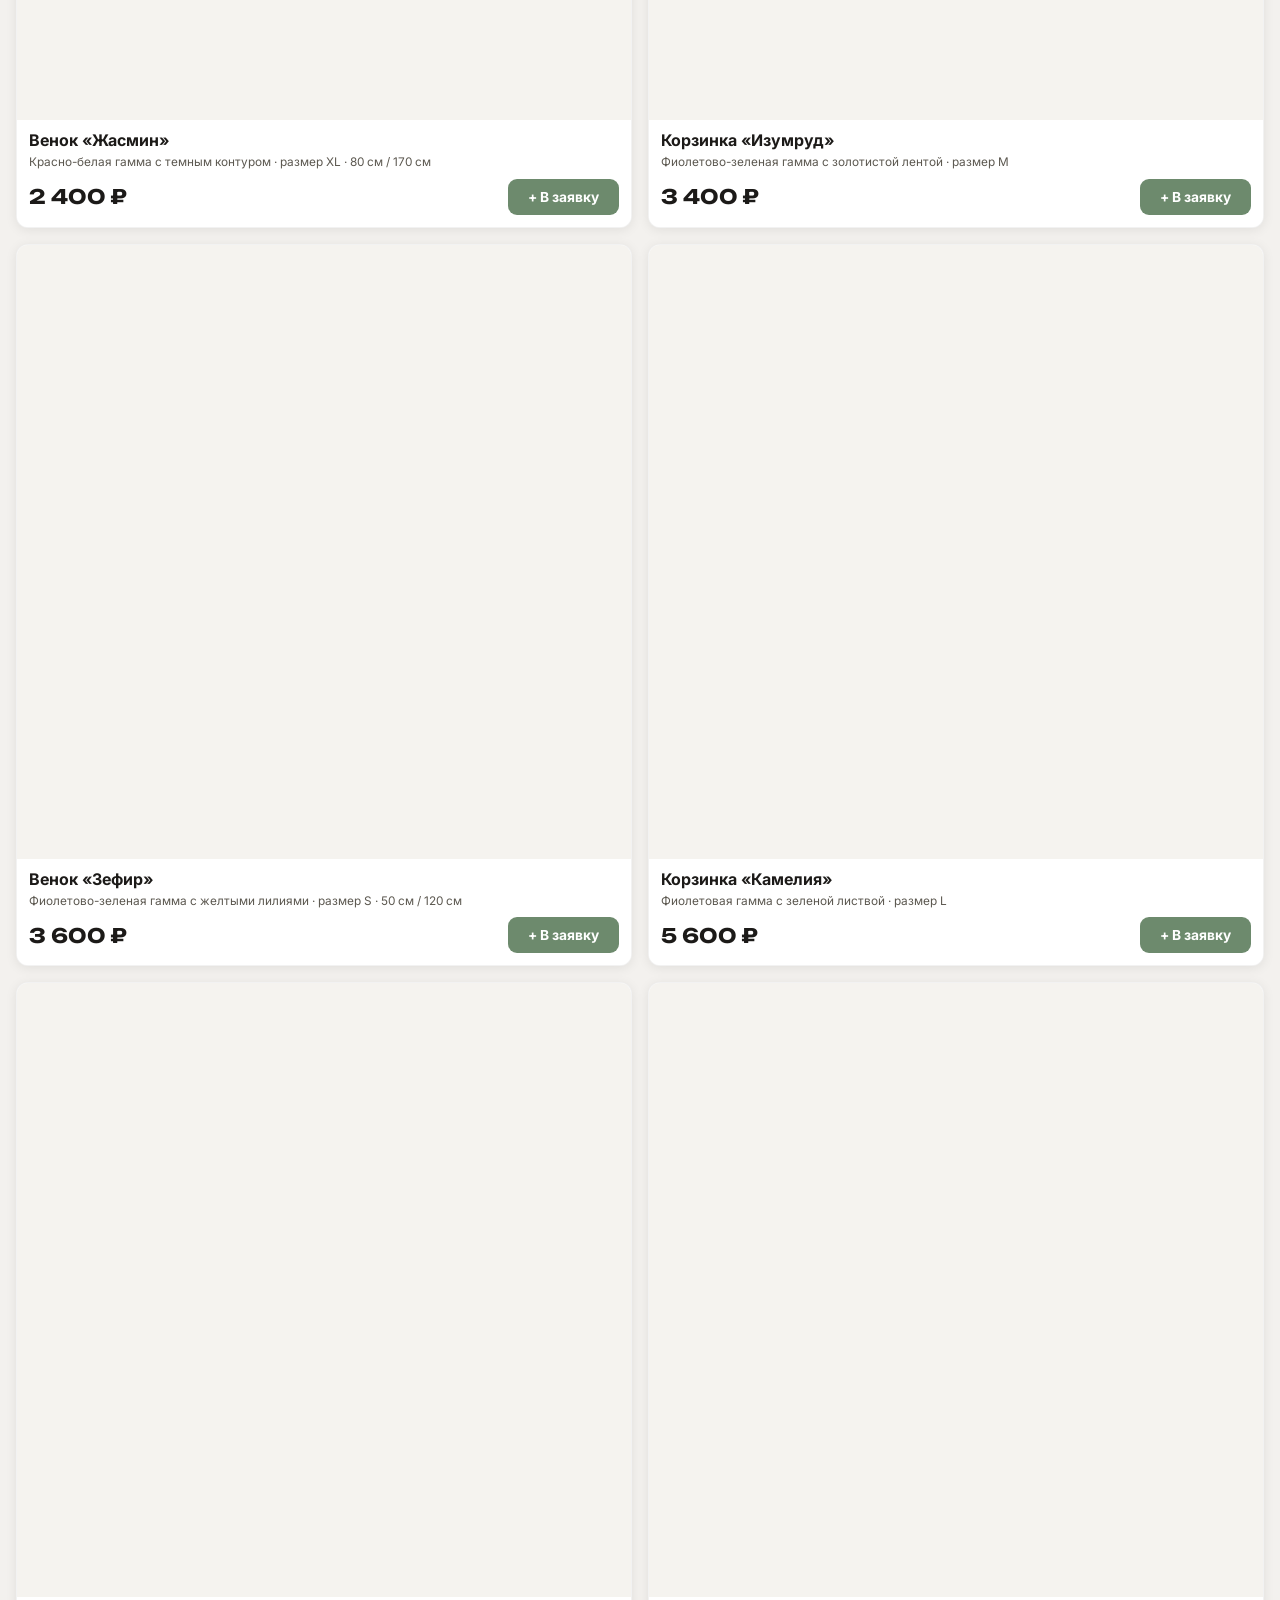
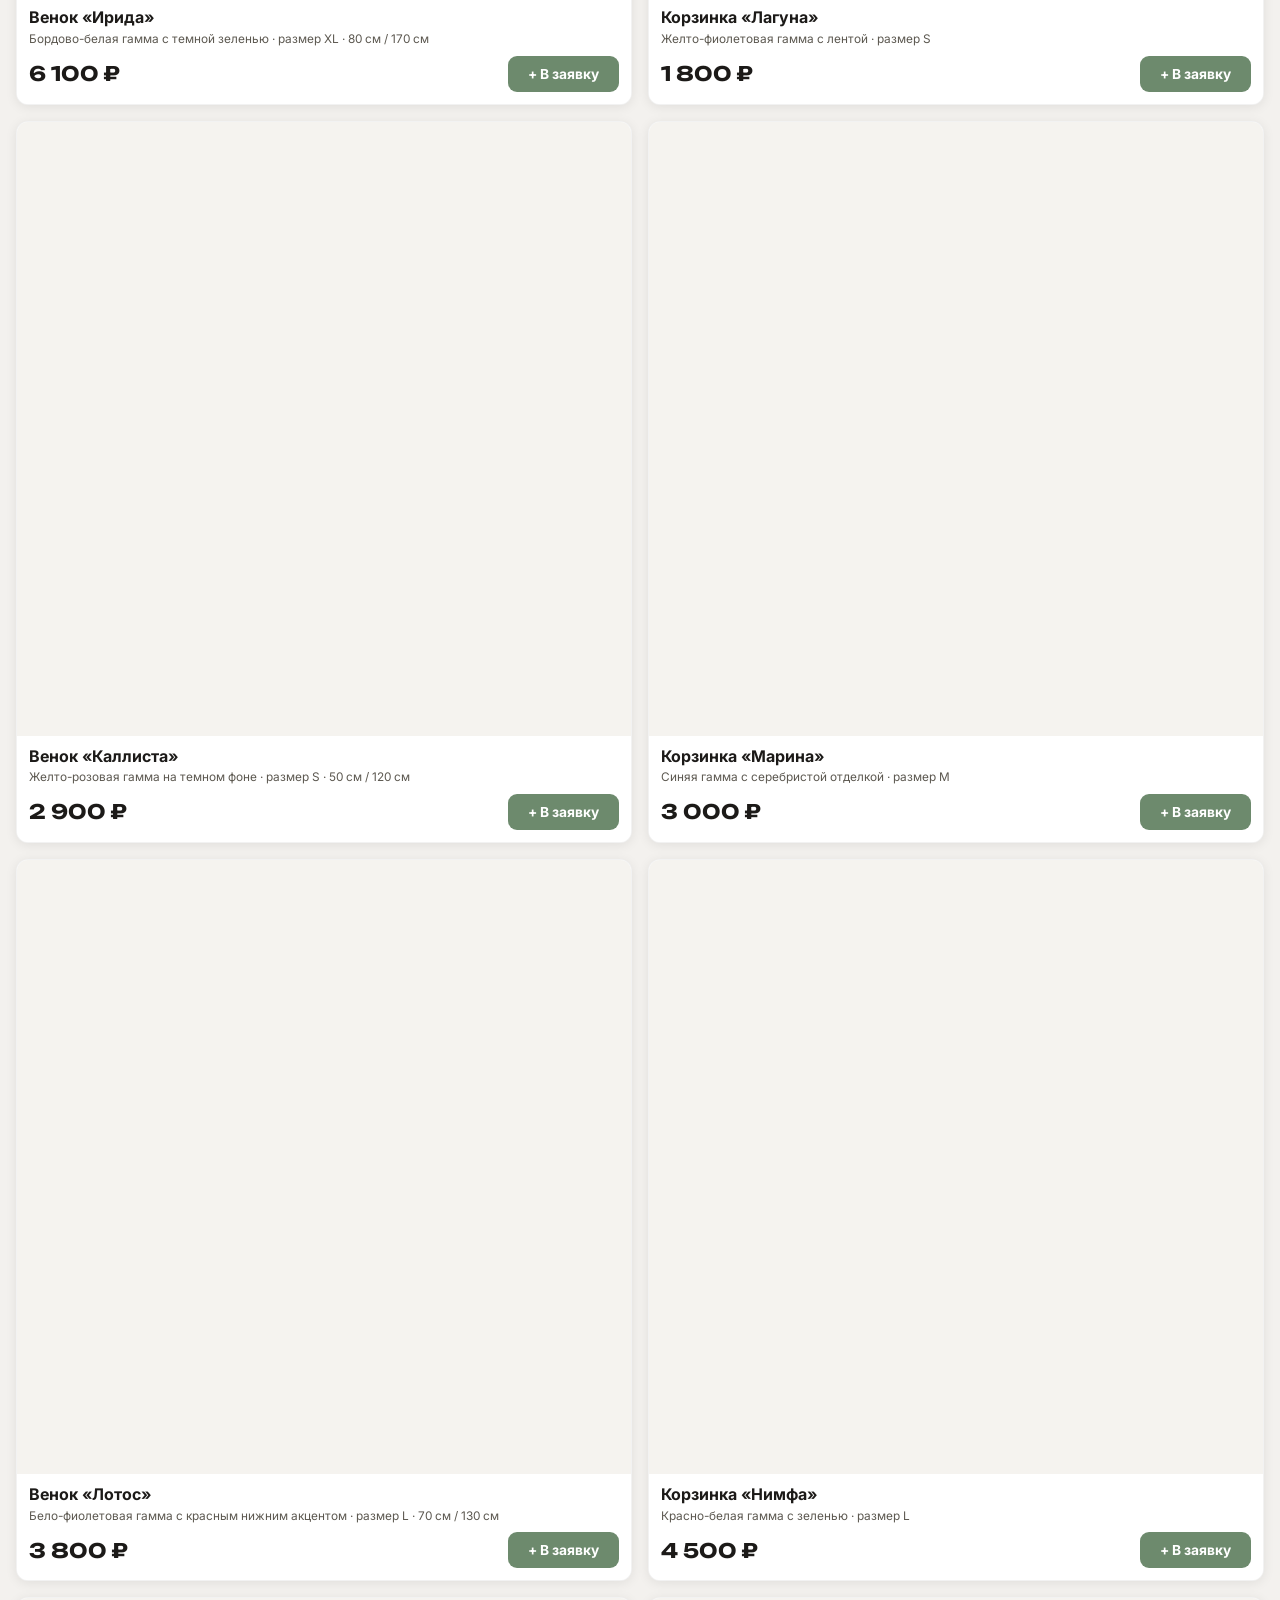
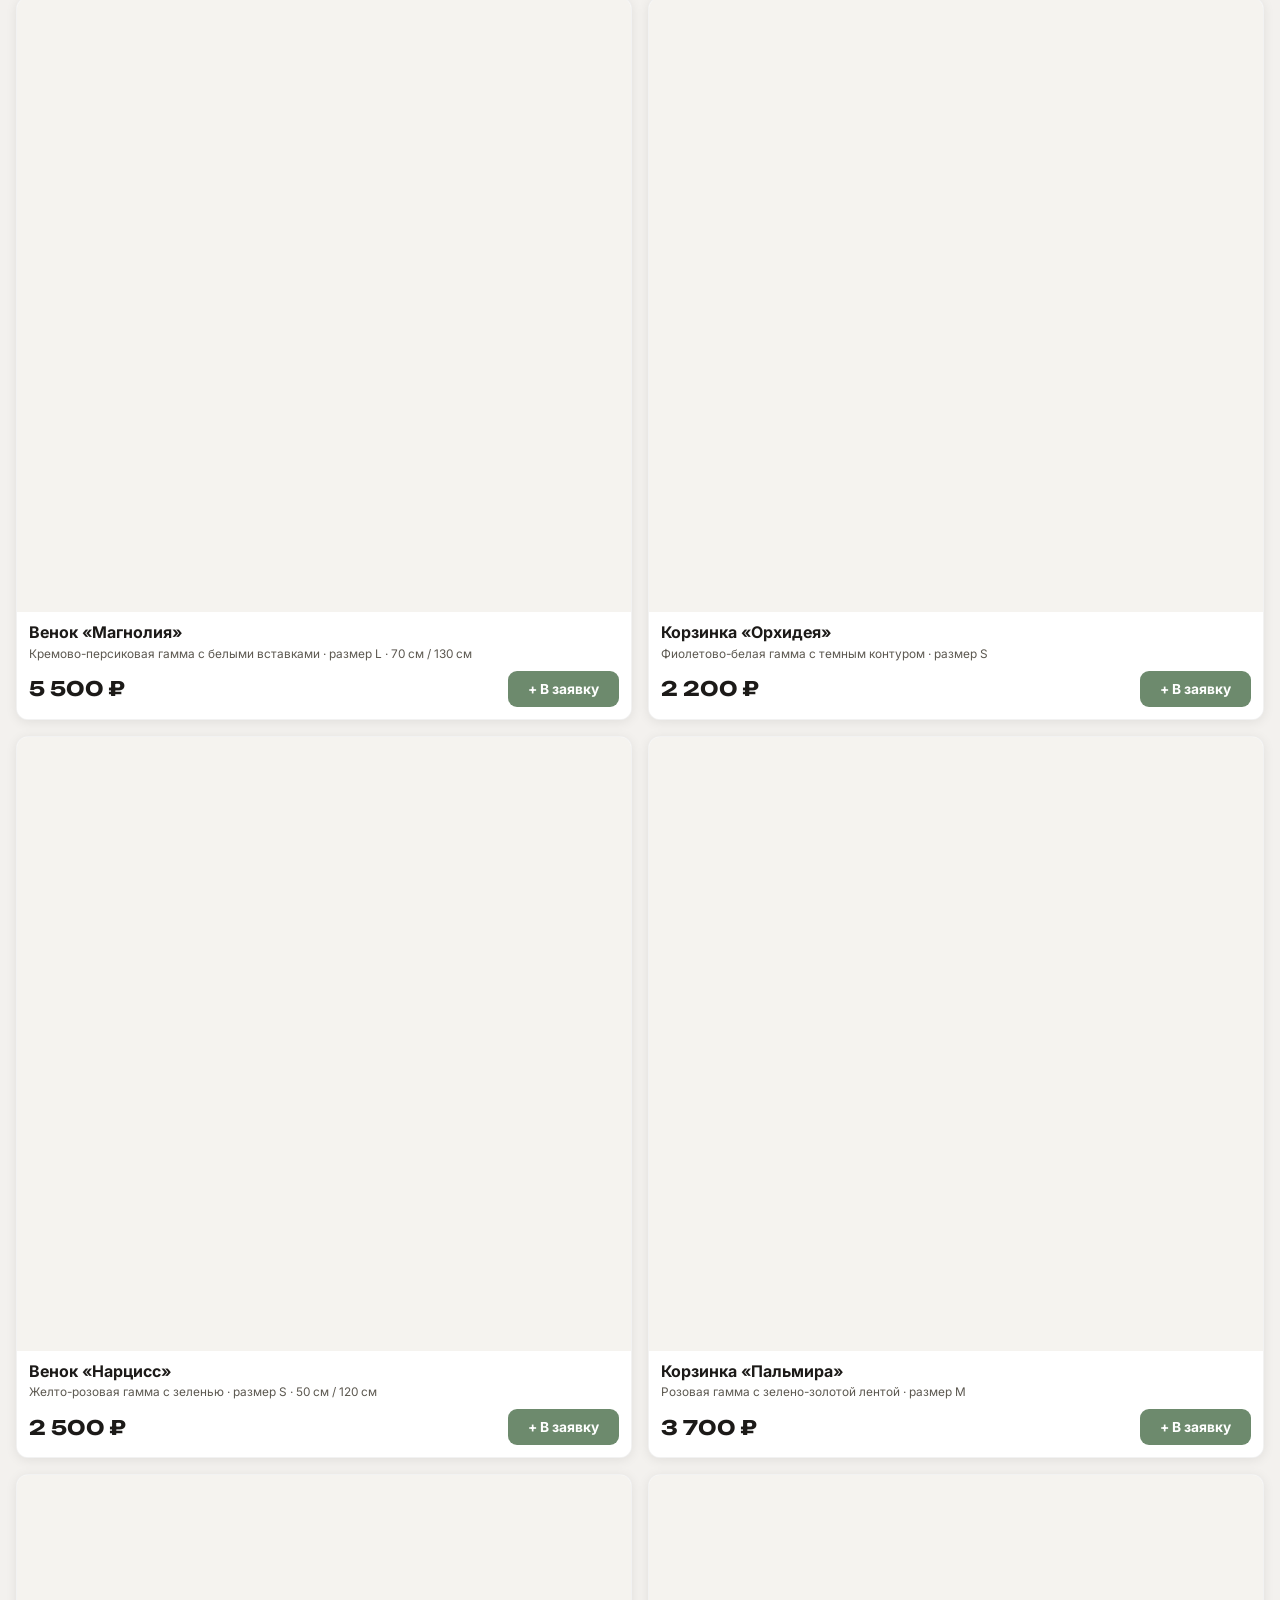
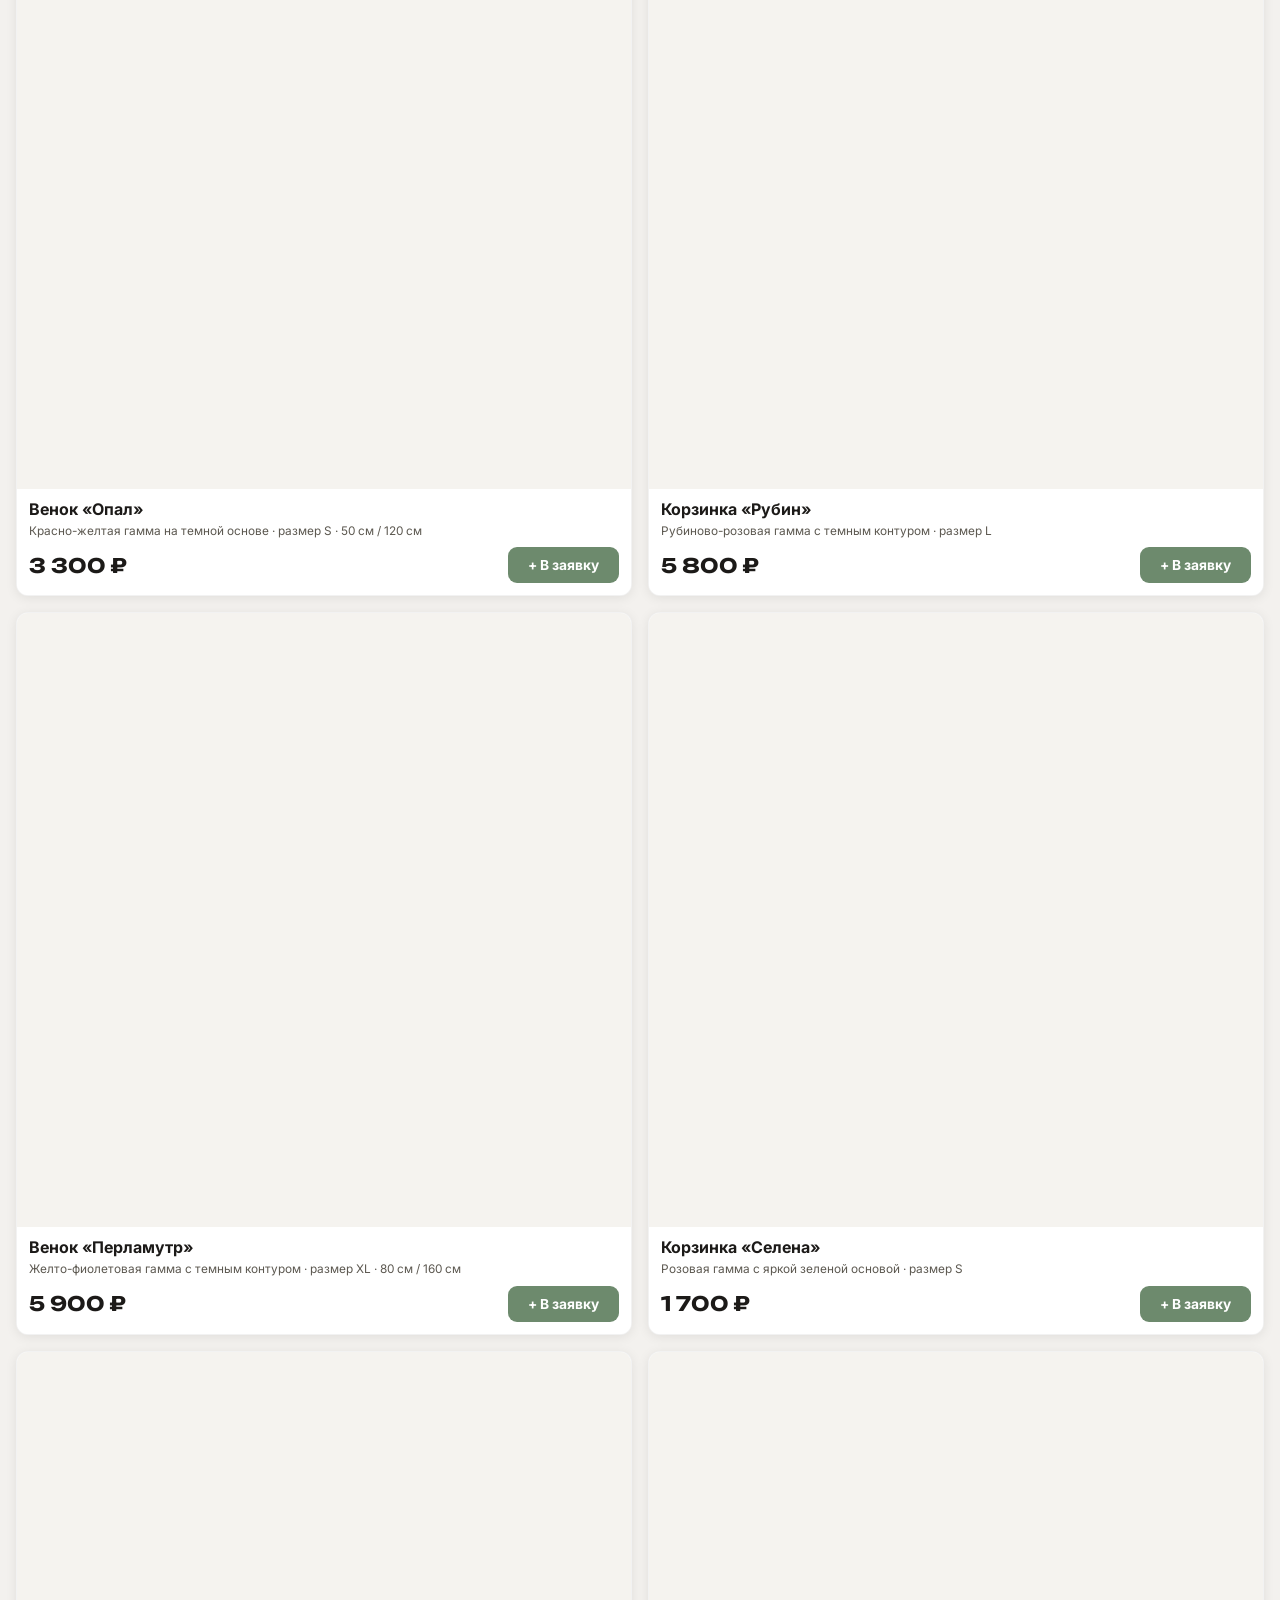
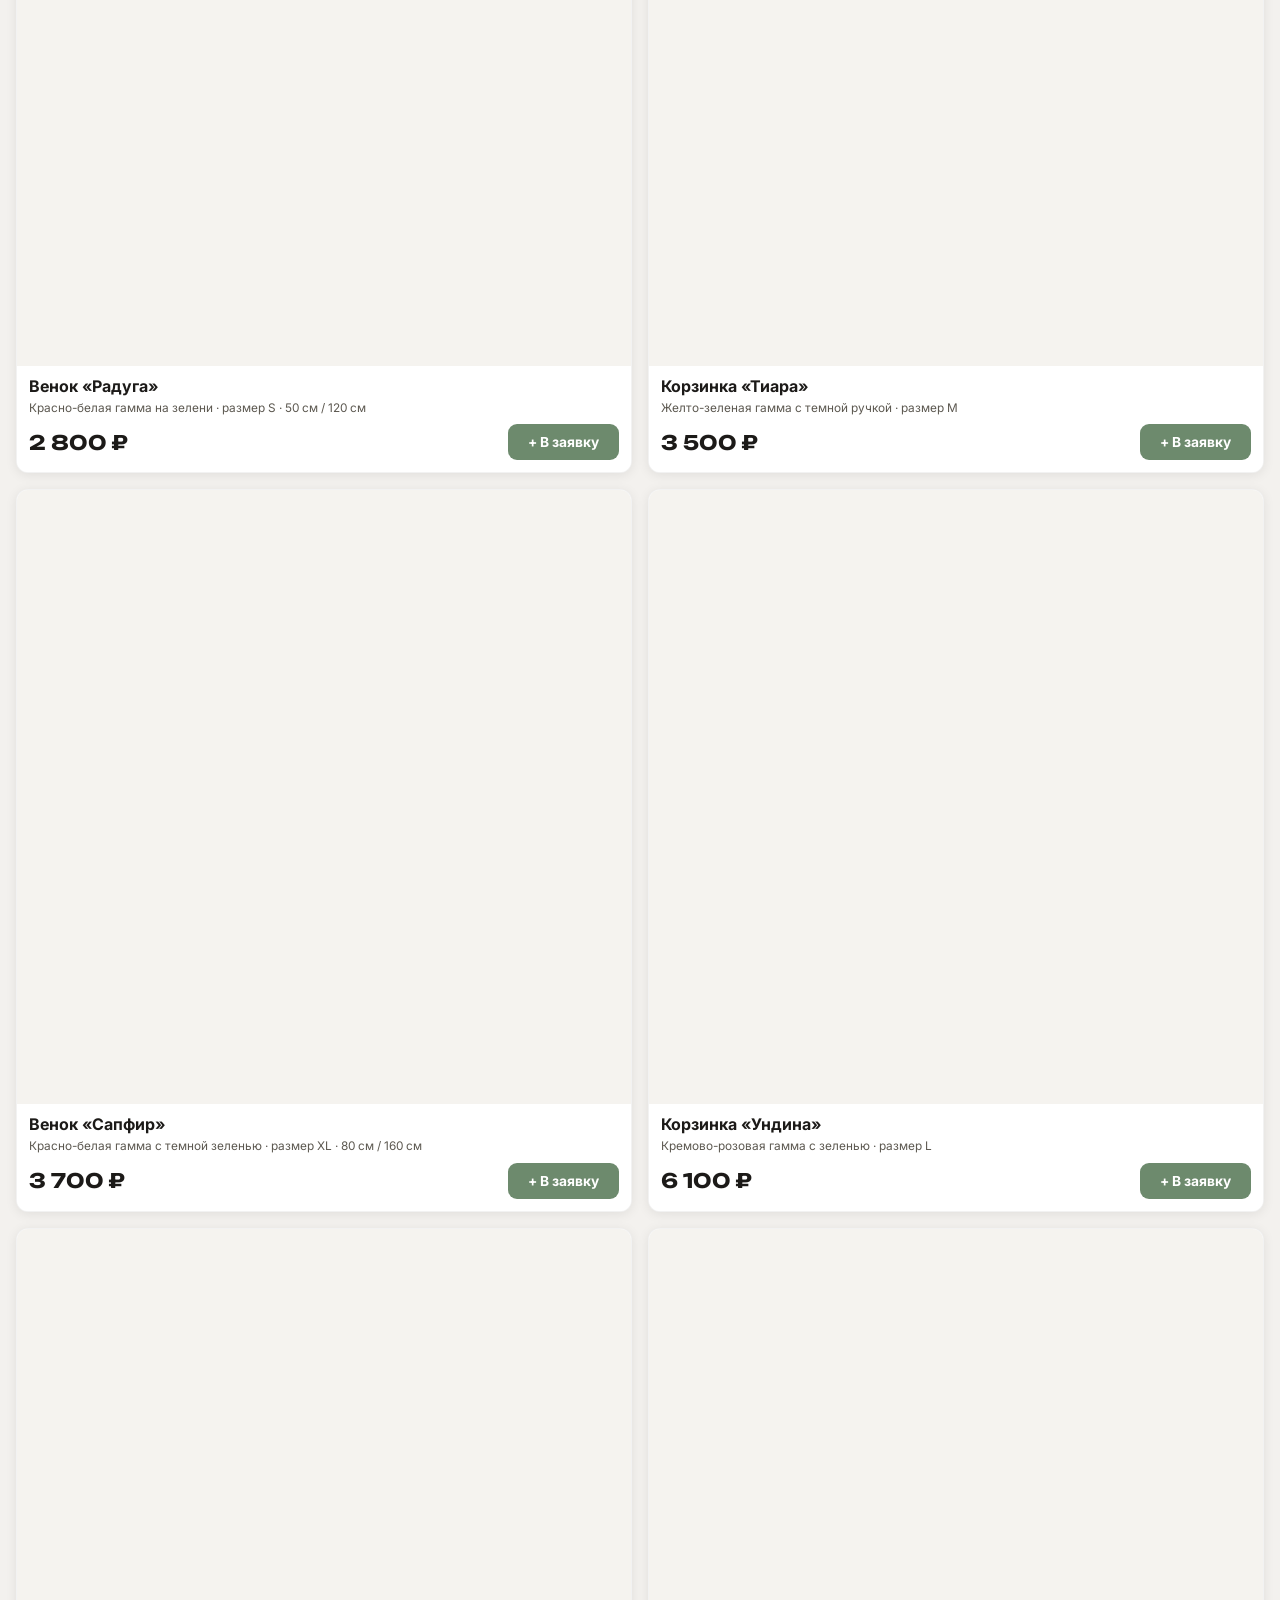
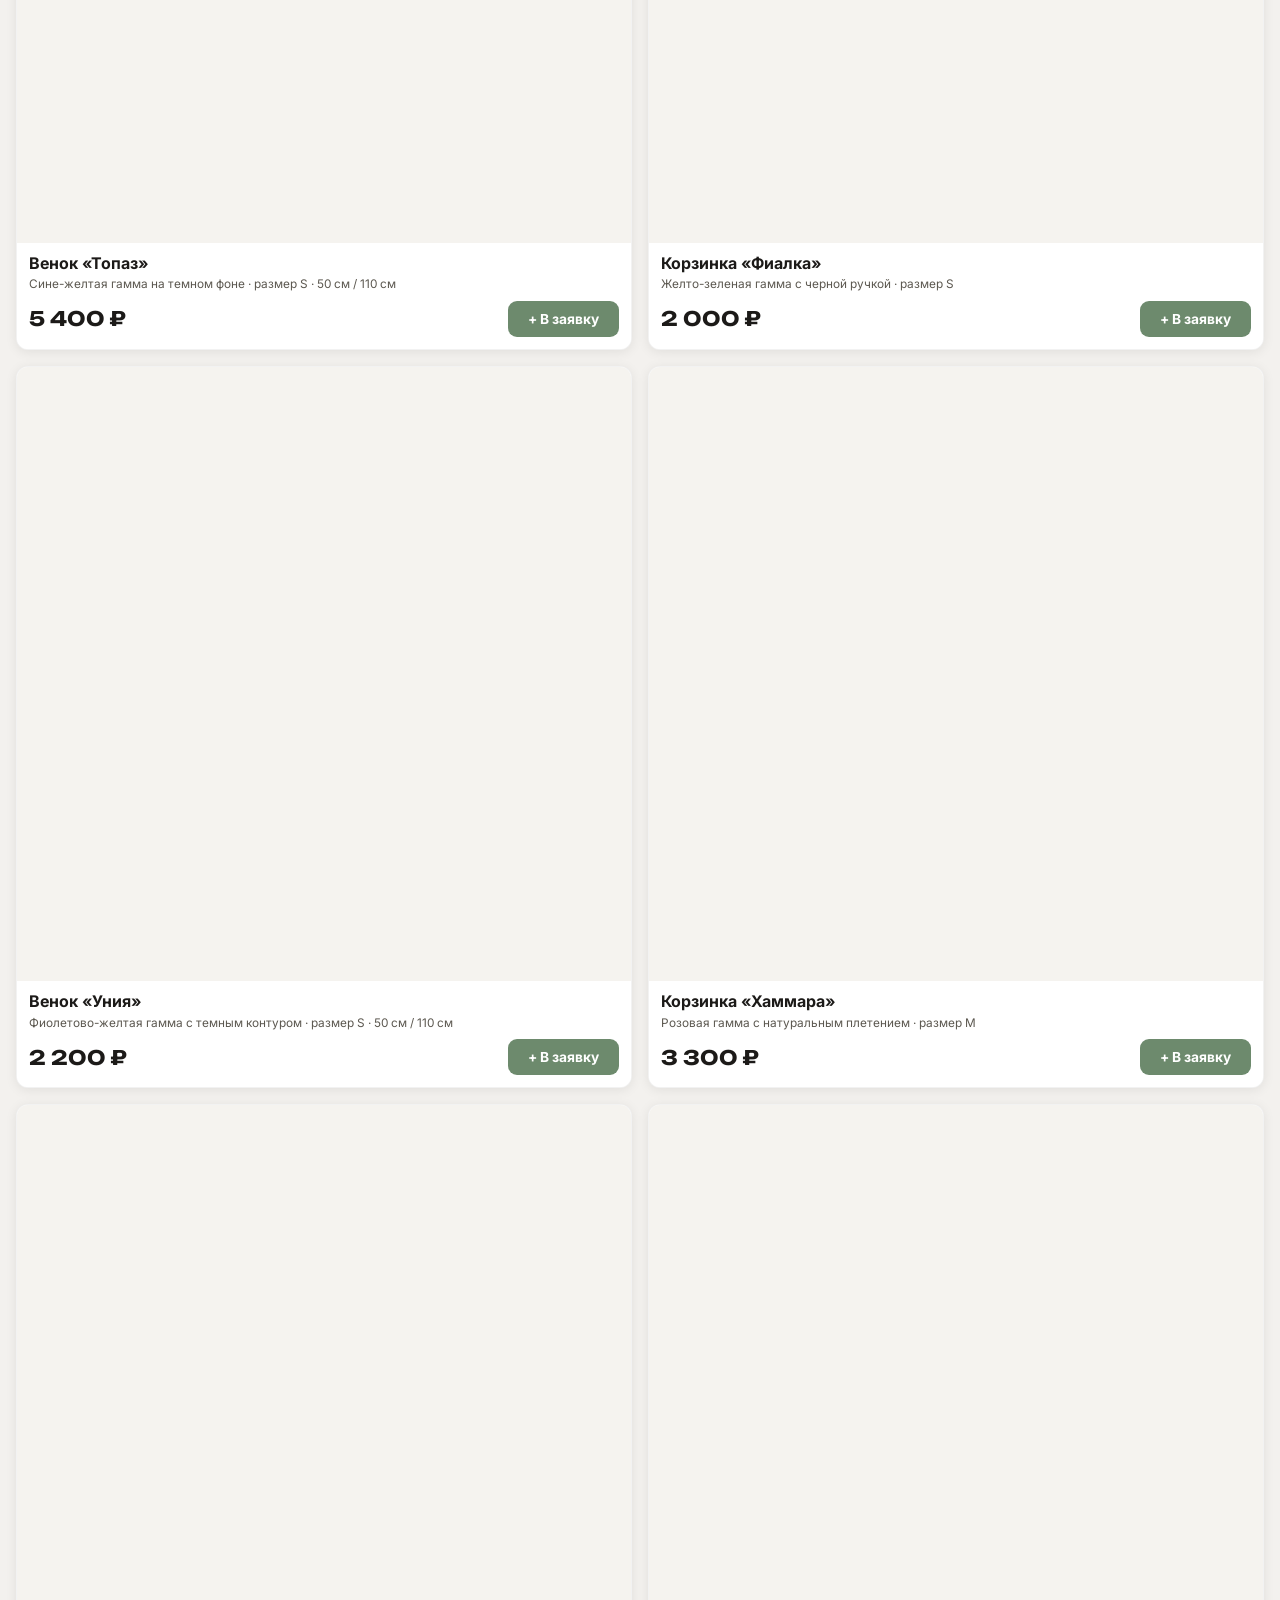
==== commit 73d1f022: "Bump product catalog cache for sizing update" ====
--- a/index.html
+++ b/index.html
@@ -1252,7 +1252,7 @@
 </button>
 
 
-<script src="products.js?v=20260706b"></script>
+<script src="products.js?v=20260721a"></script>
 <script>
 // Product overrides (badges + descriptions from admin)
 var PRODUCT_OVERRIDES = {};
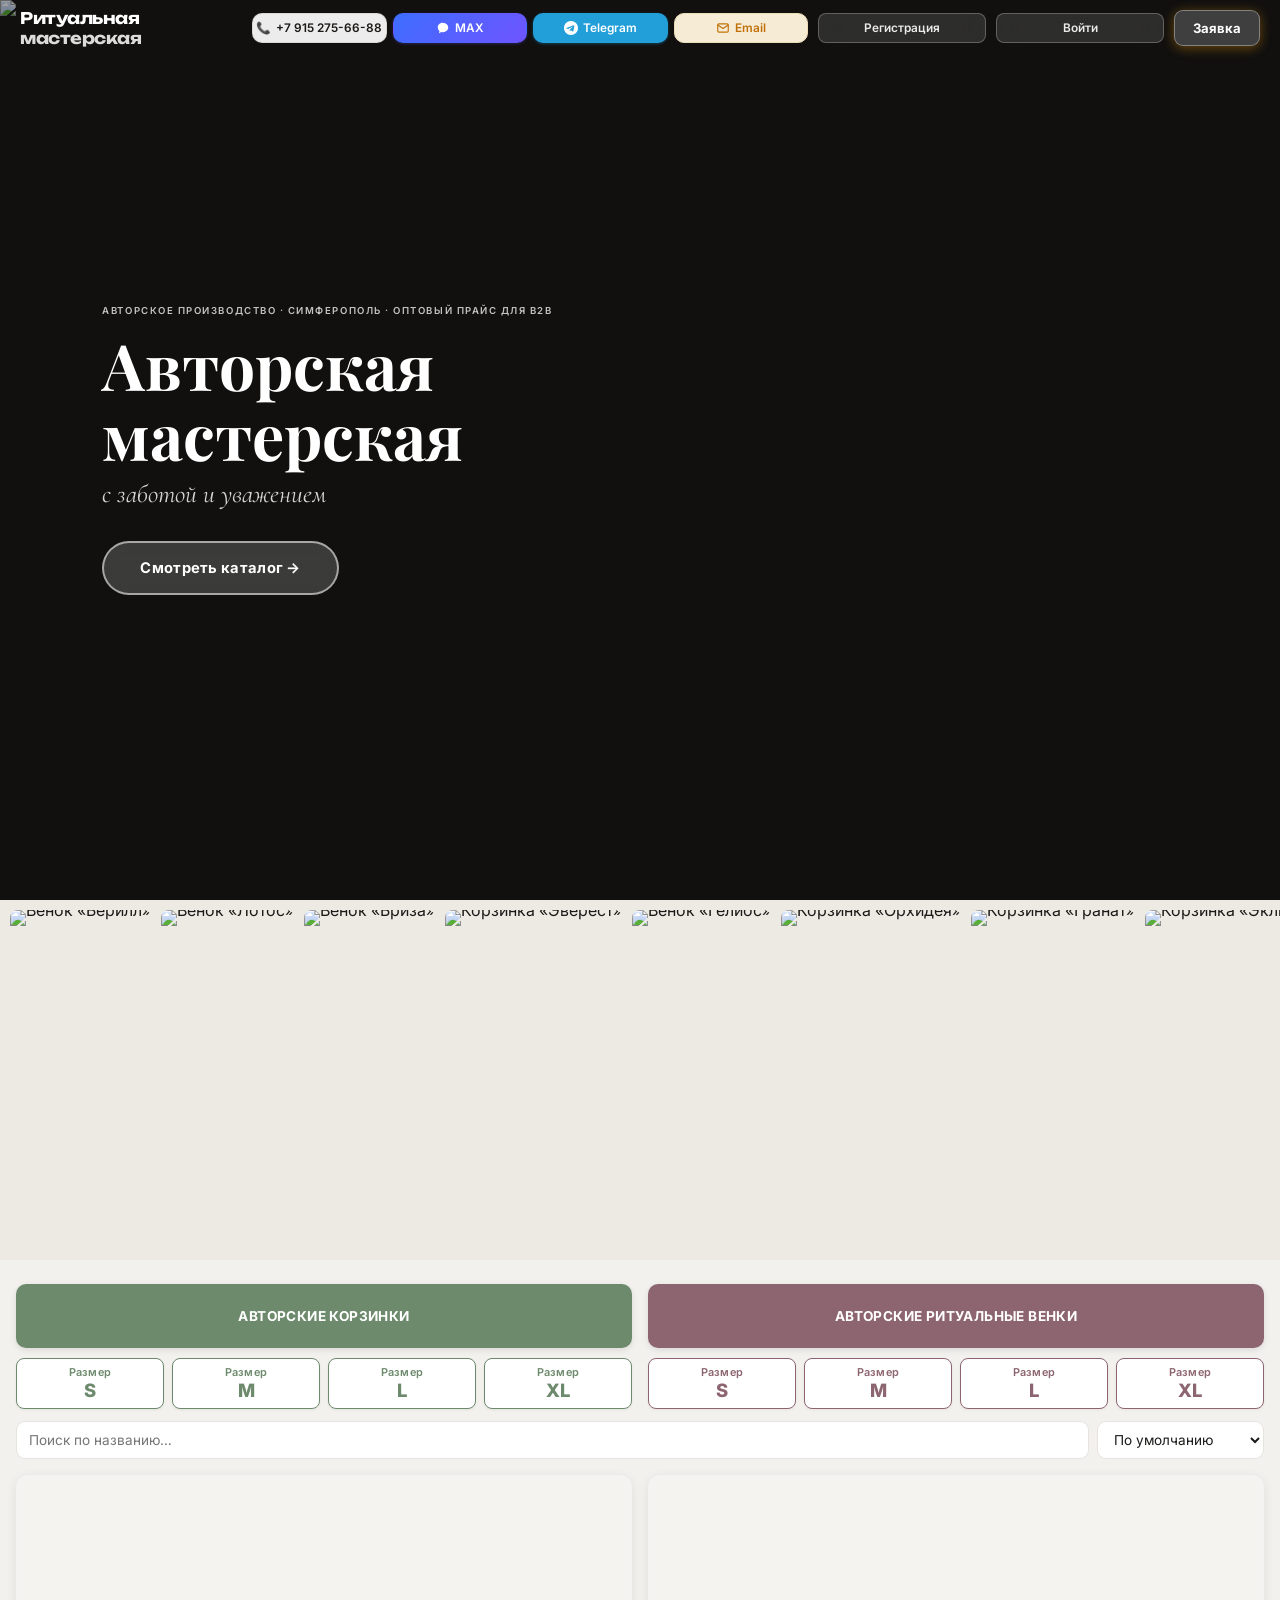
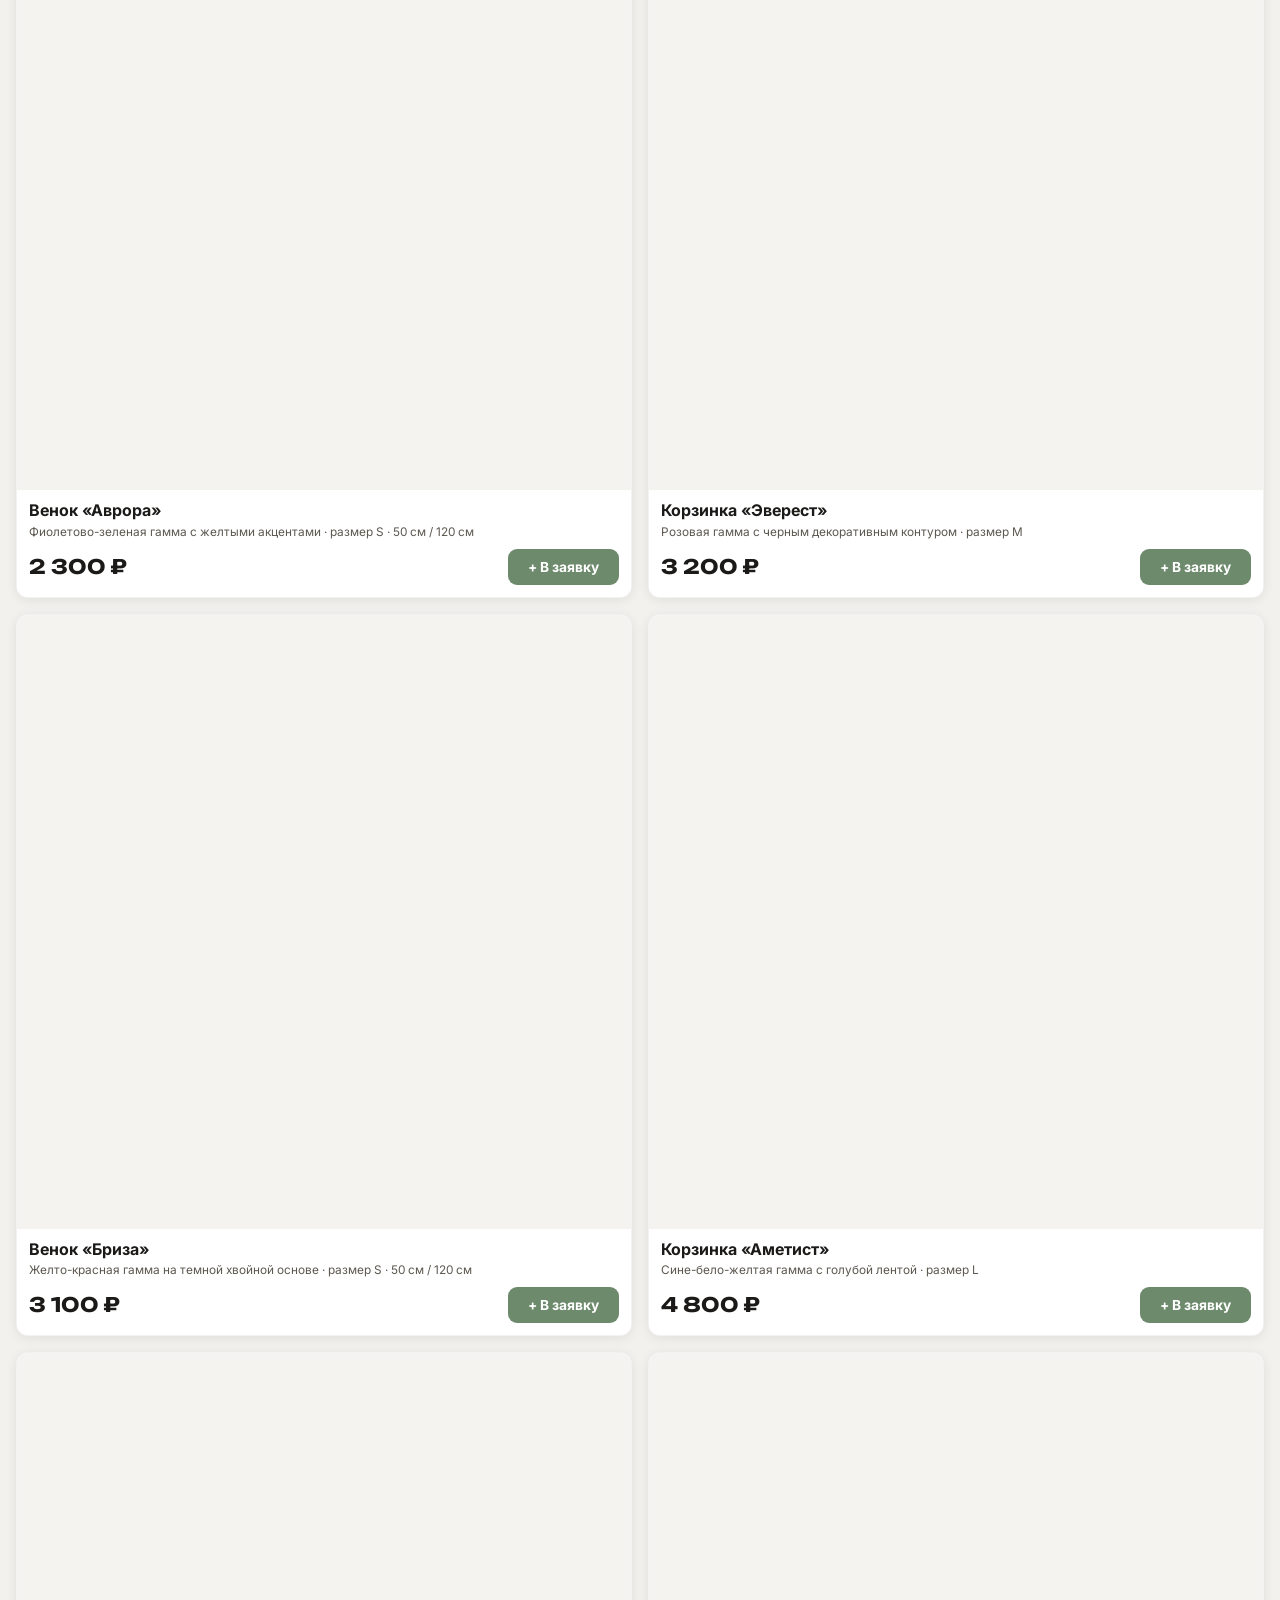
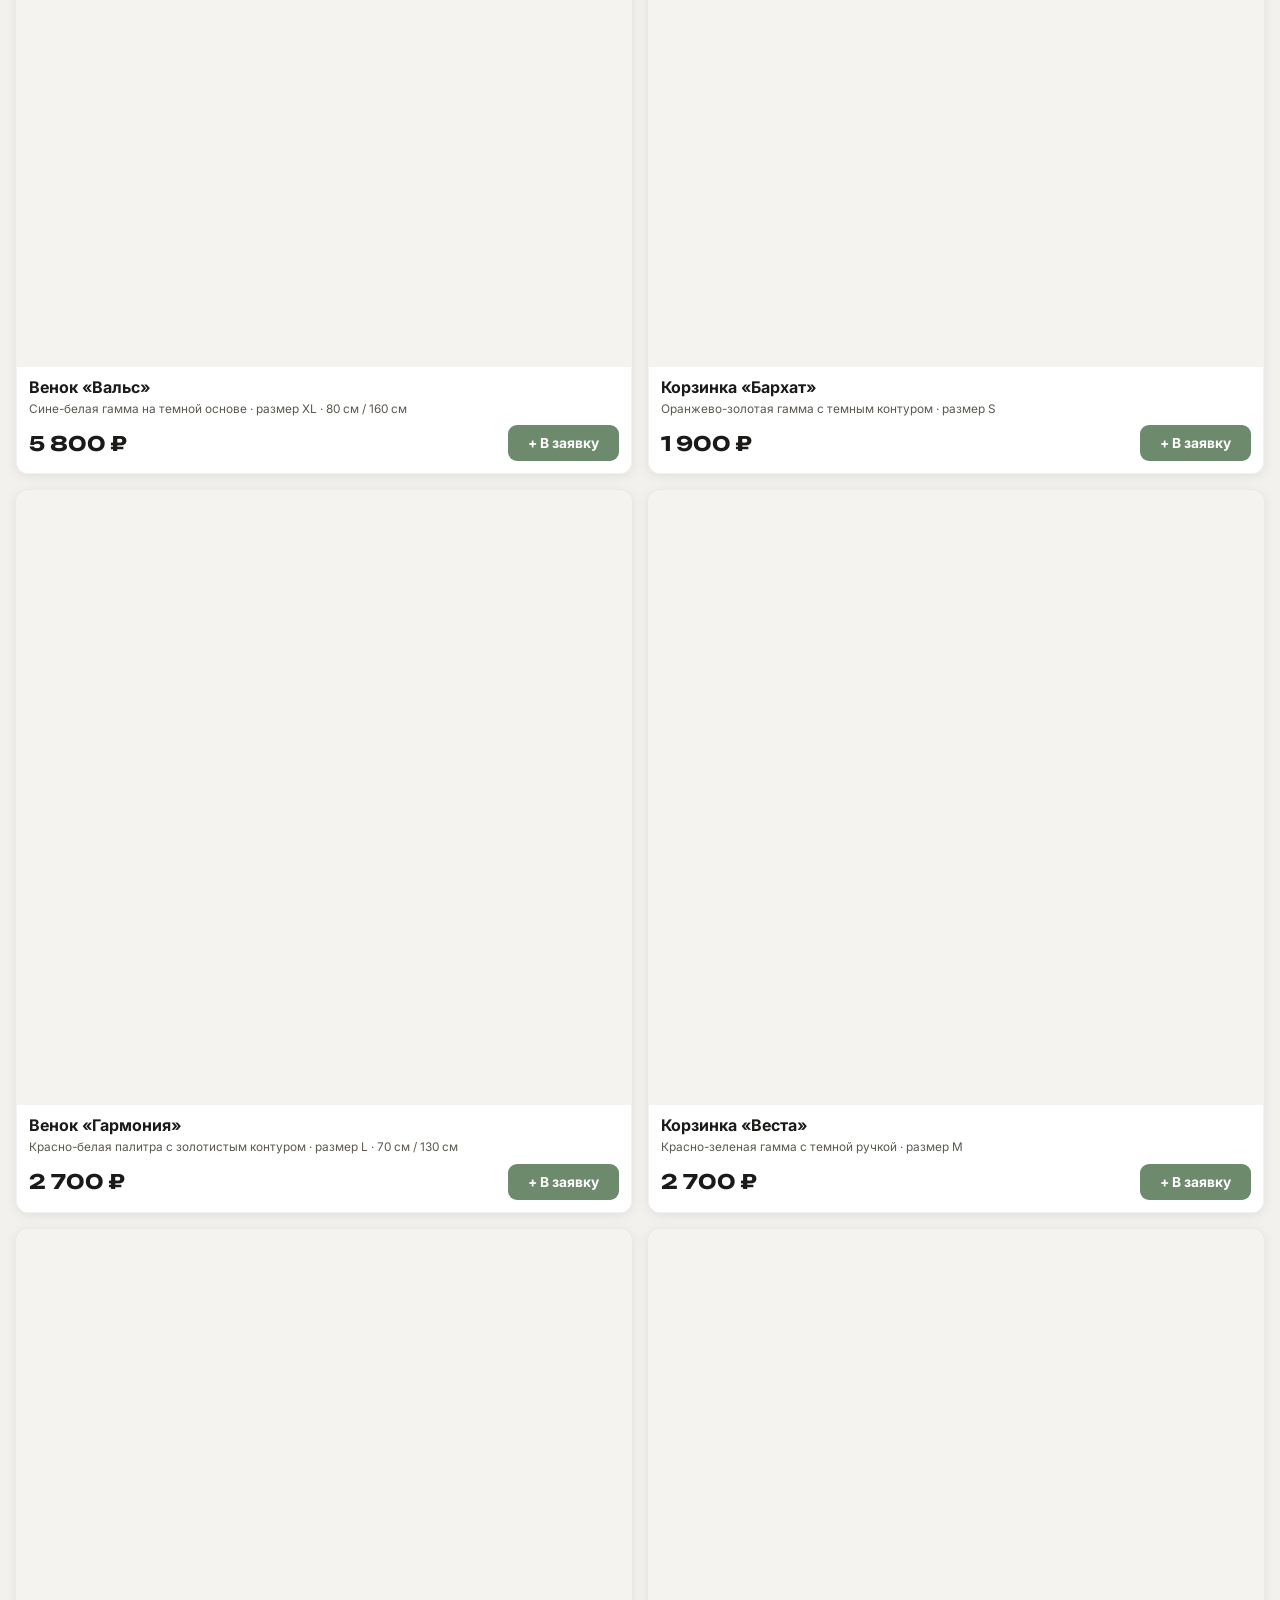
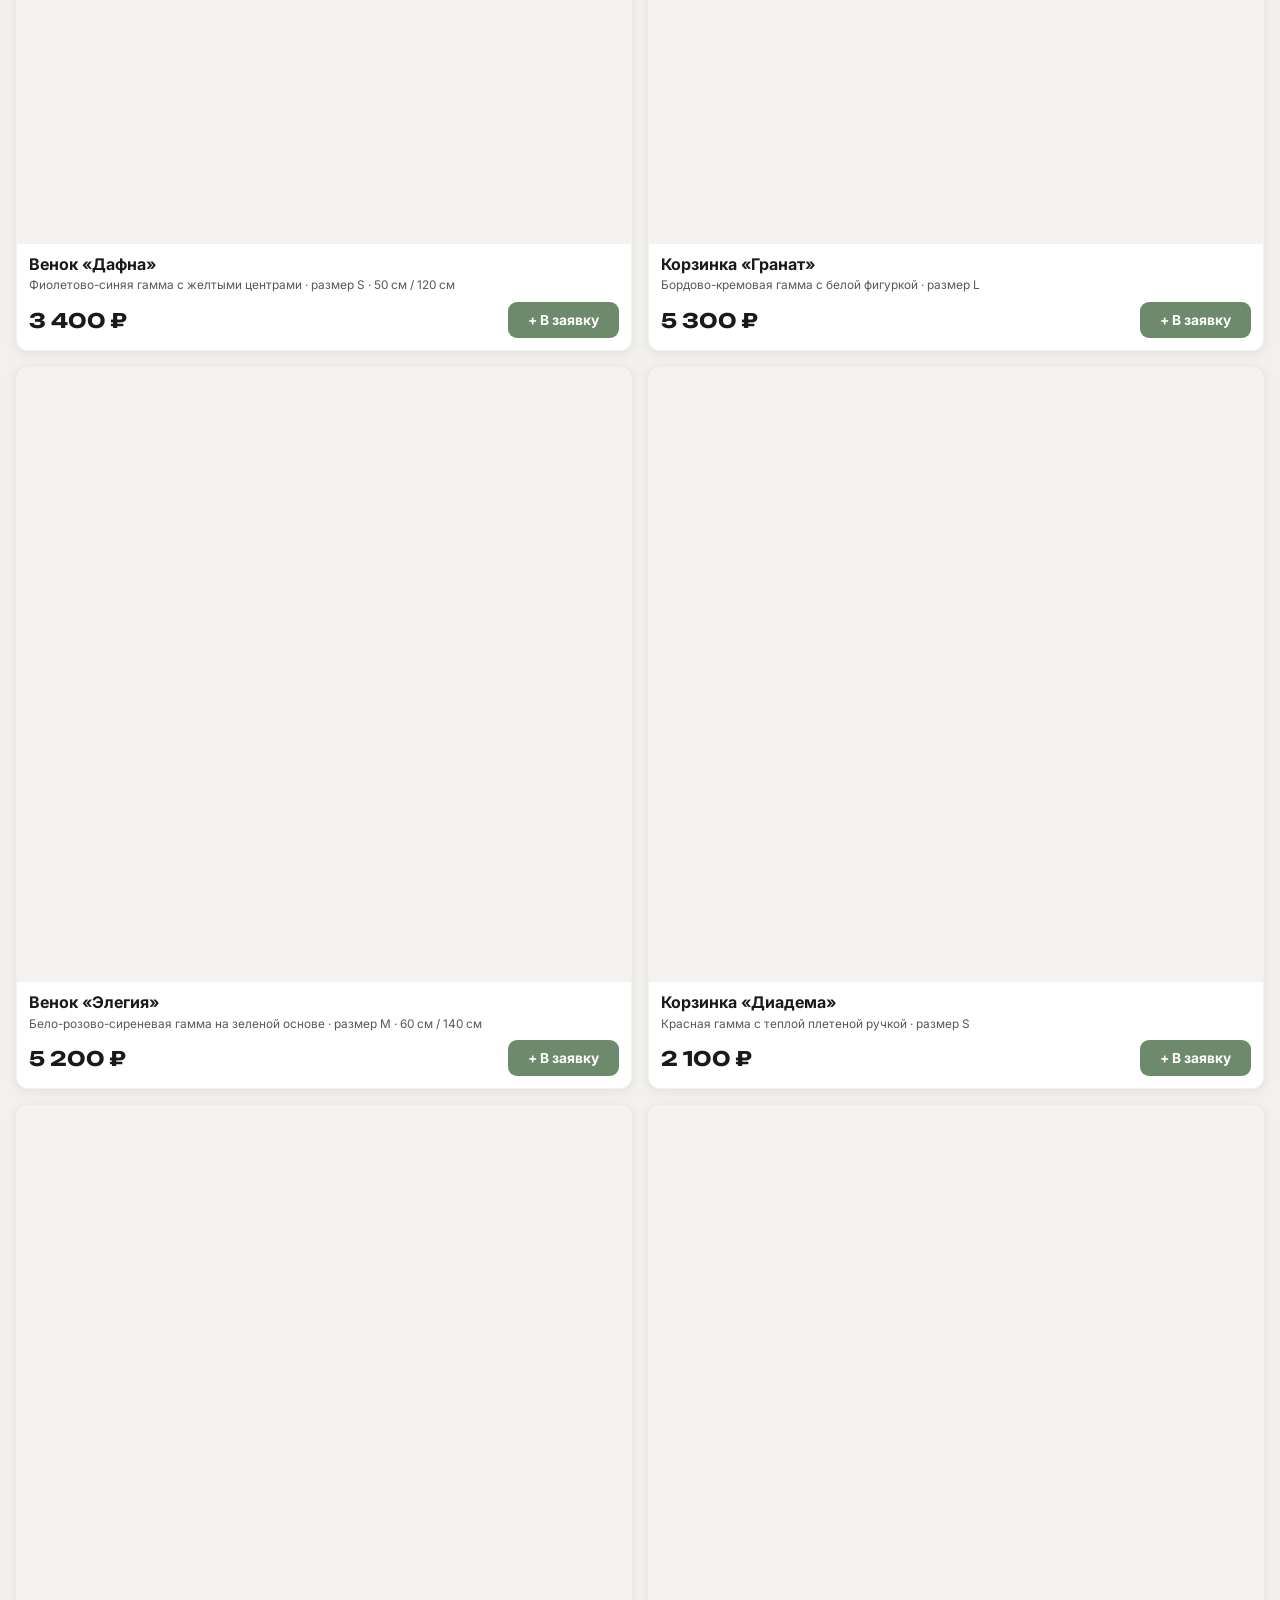
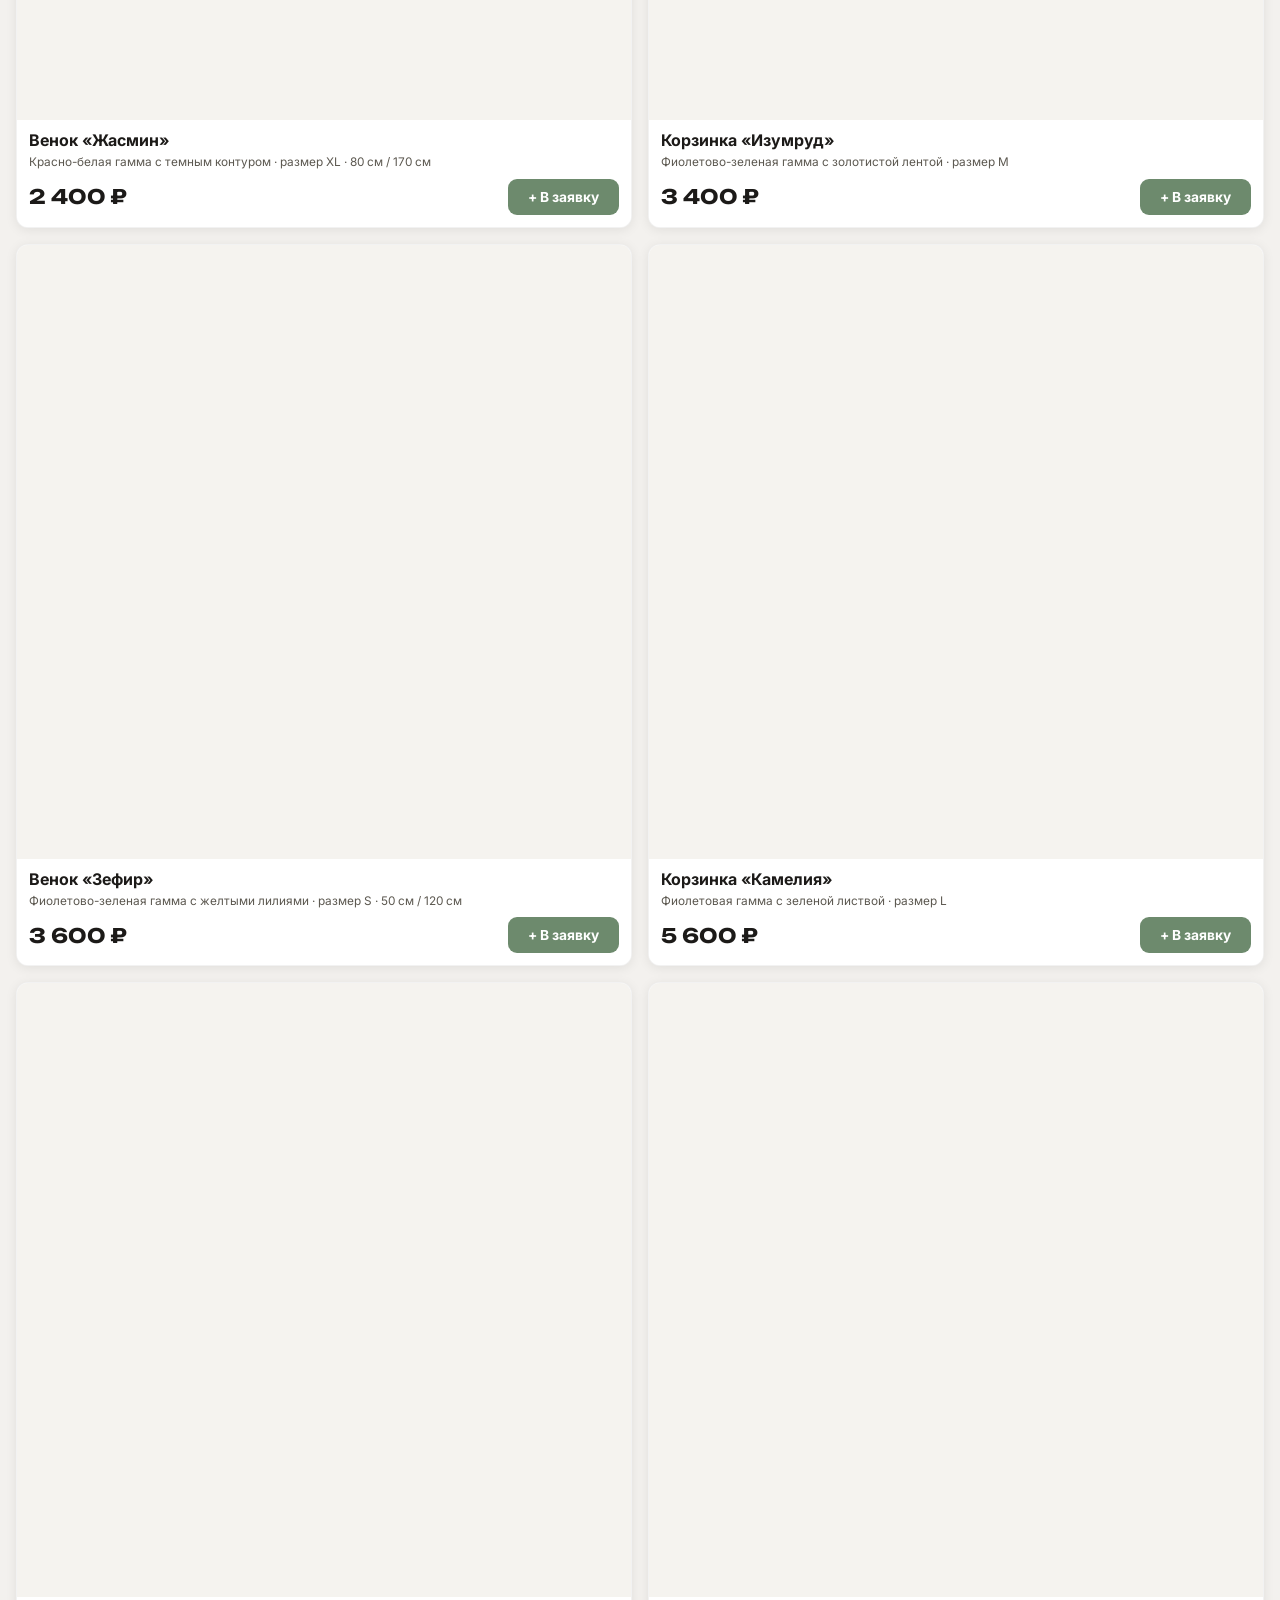
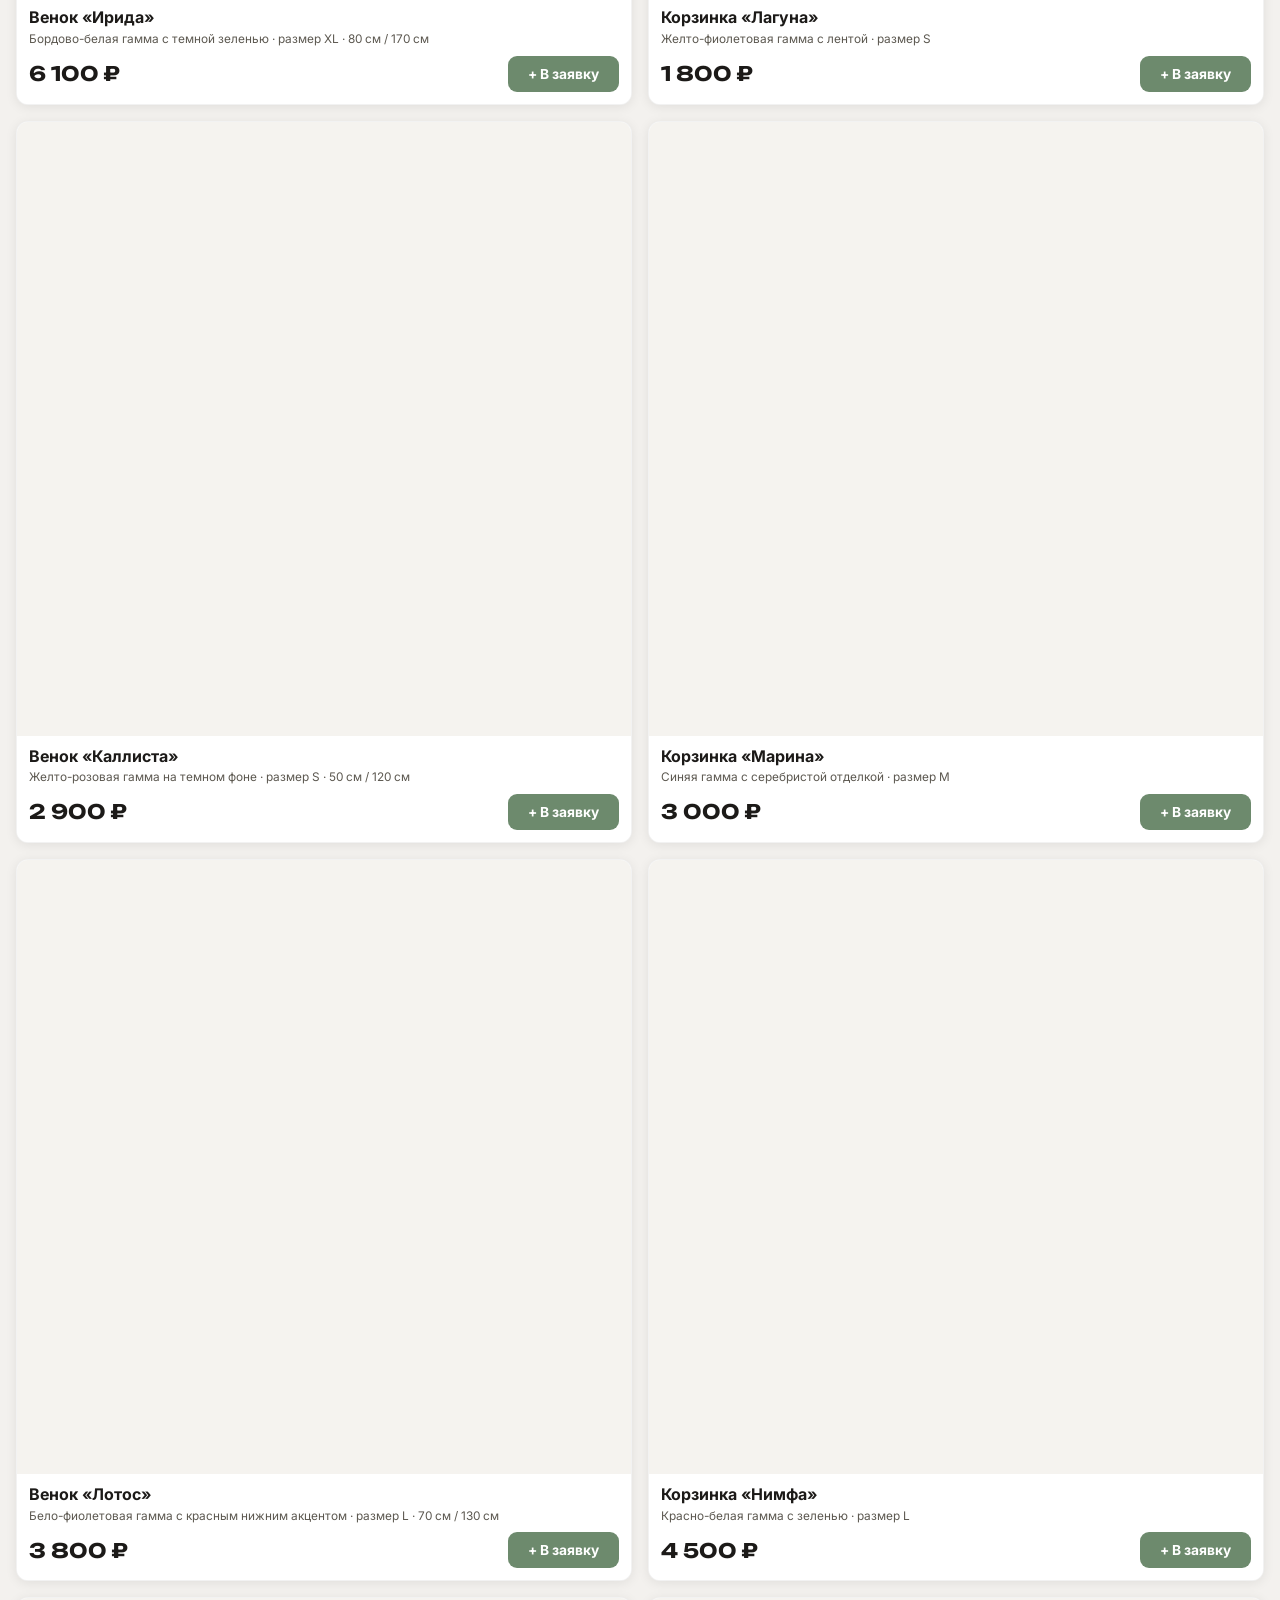
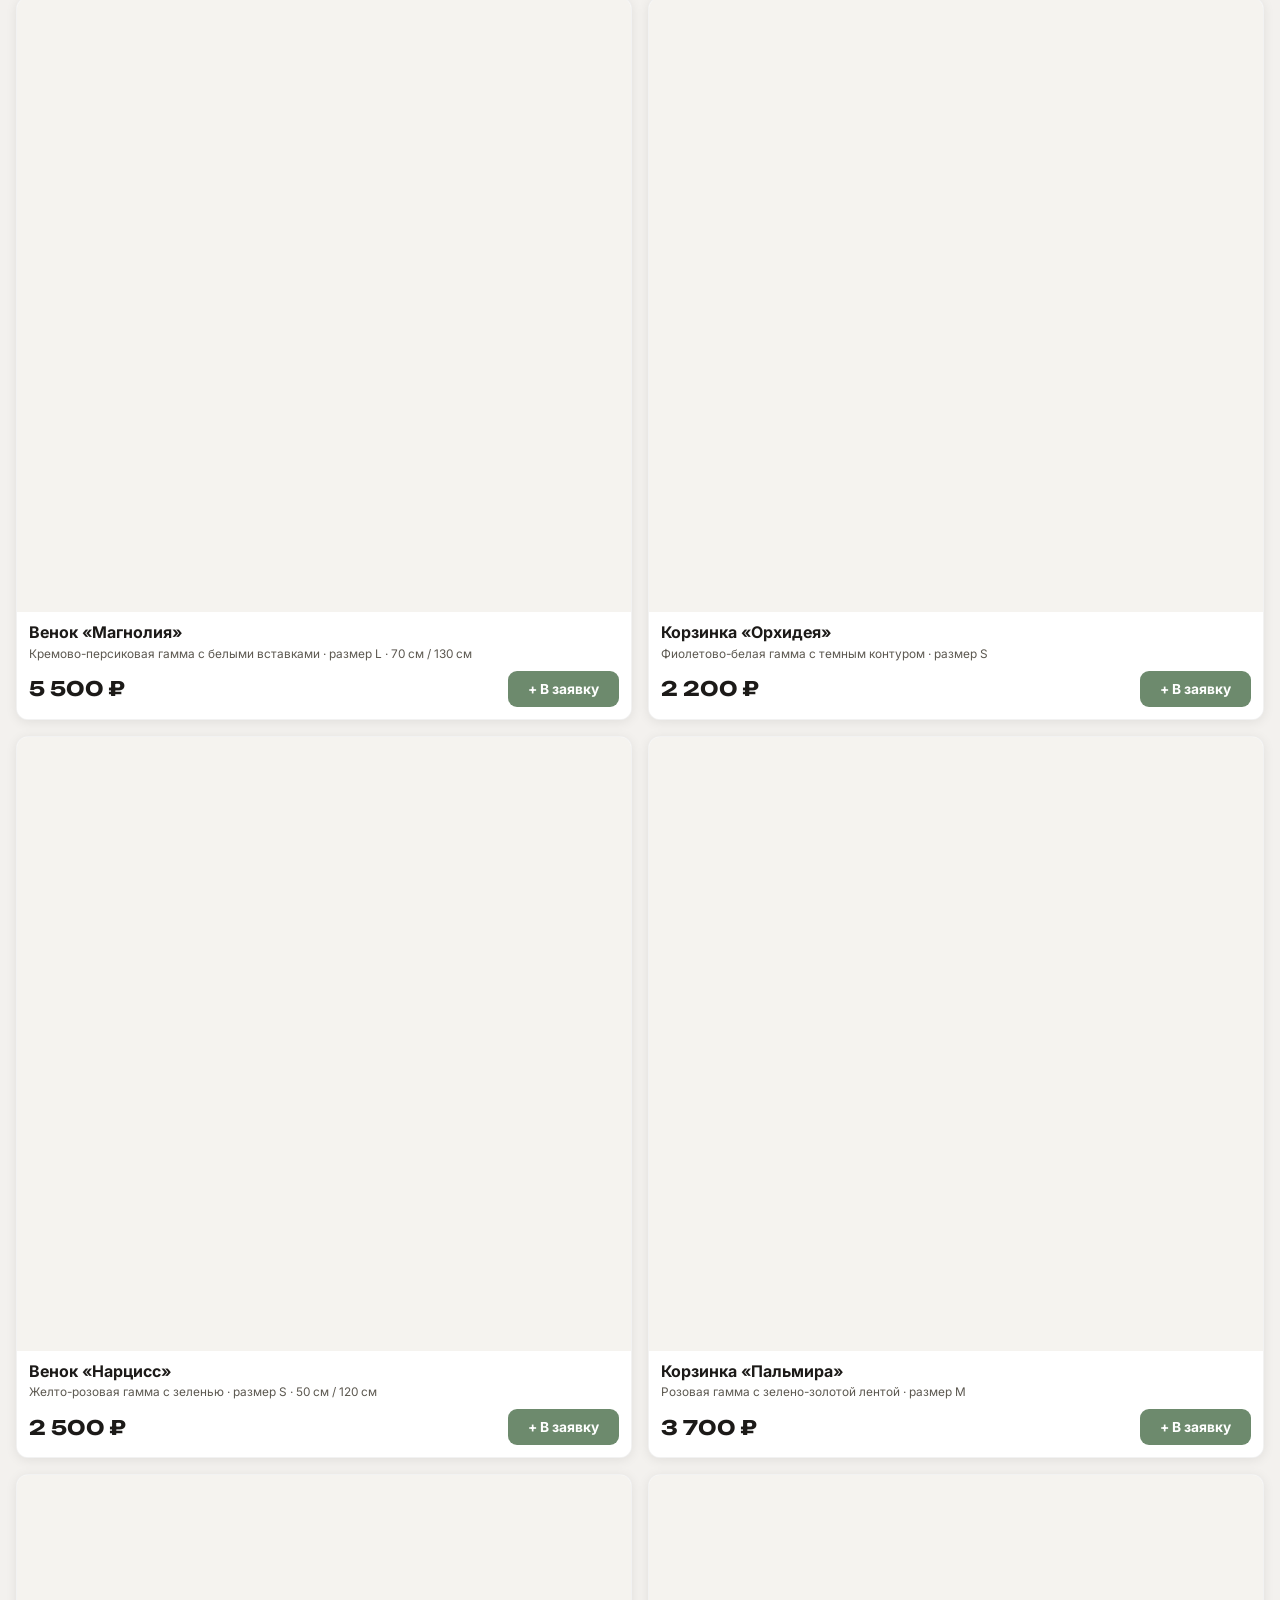
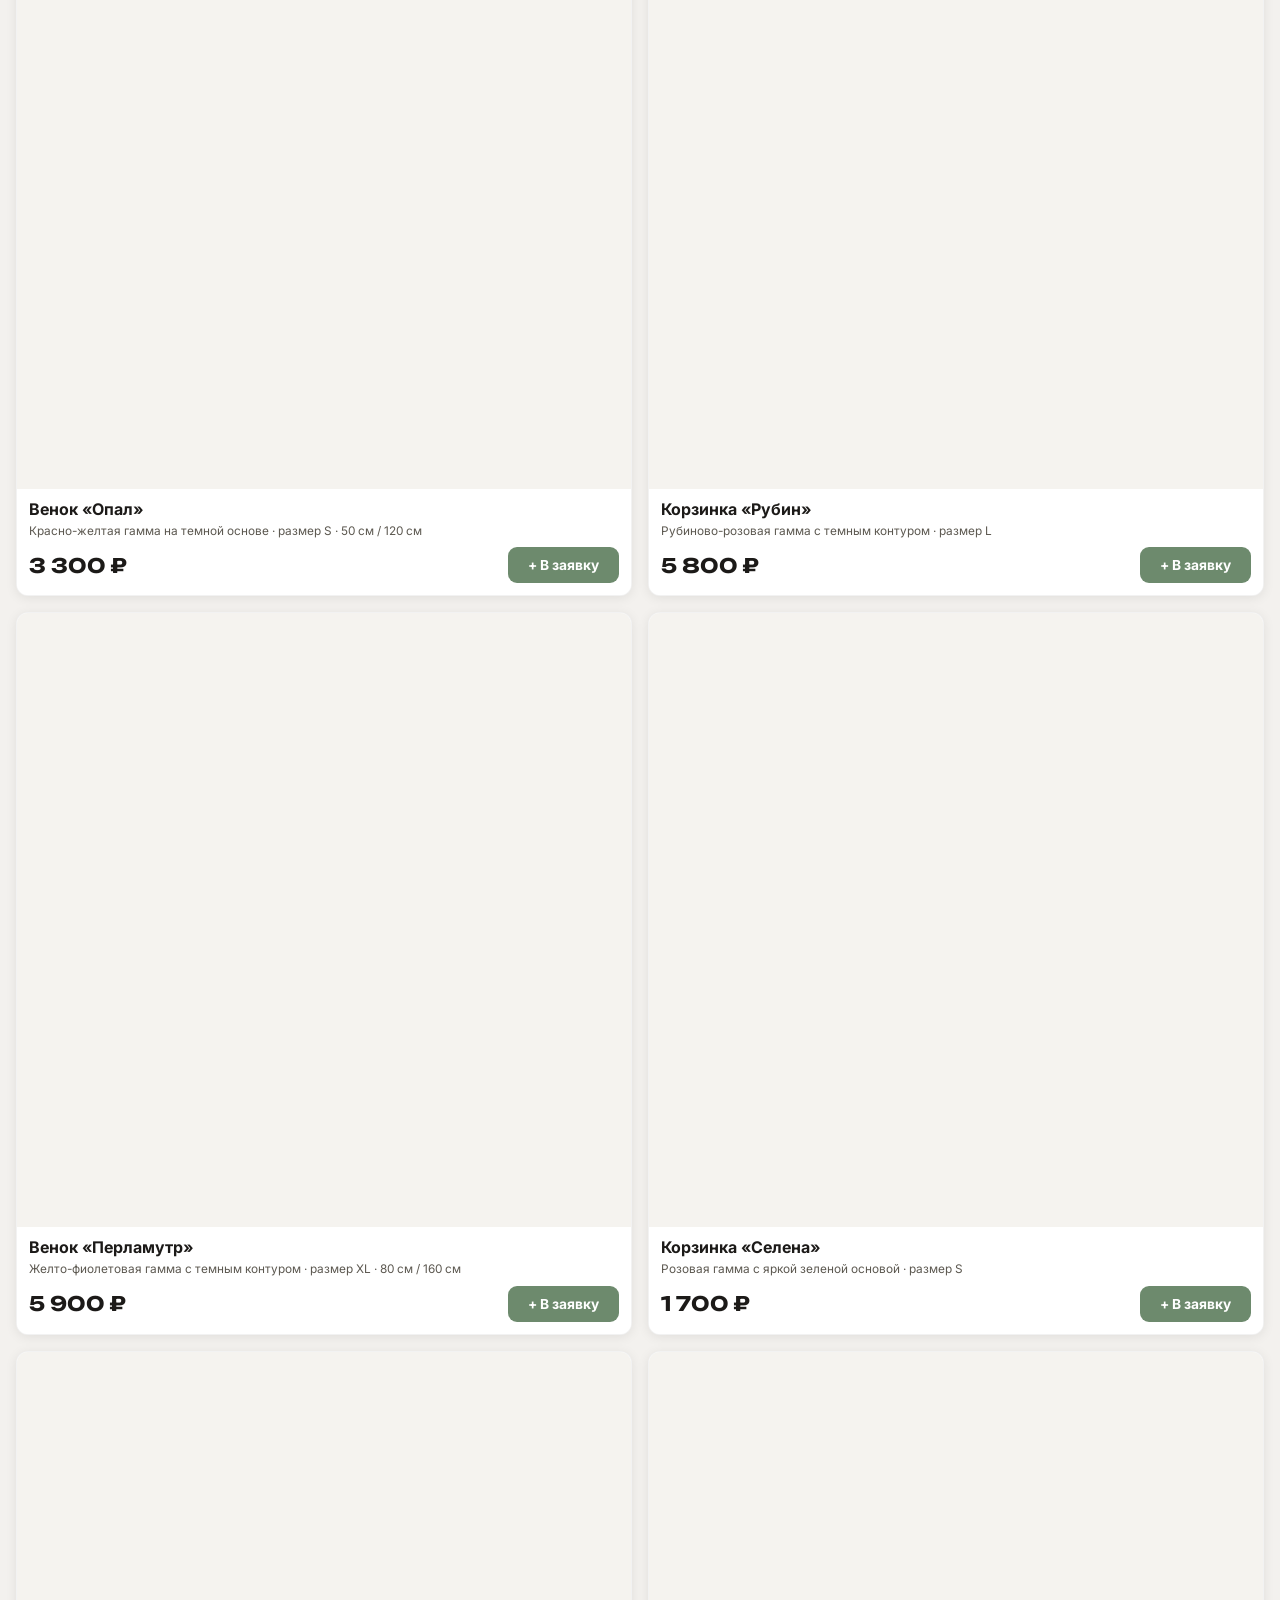
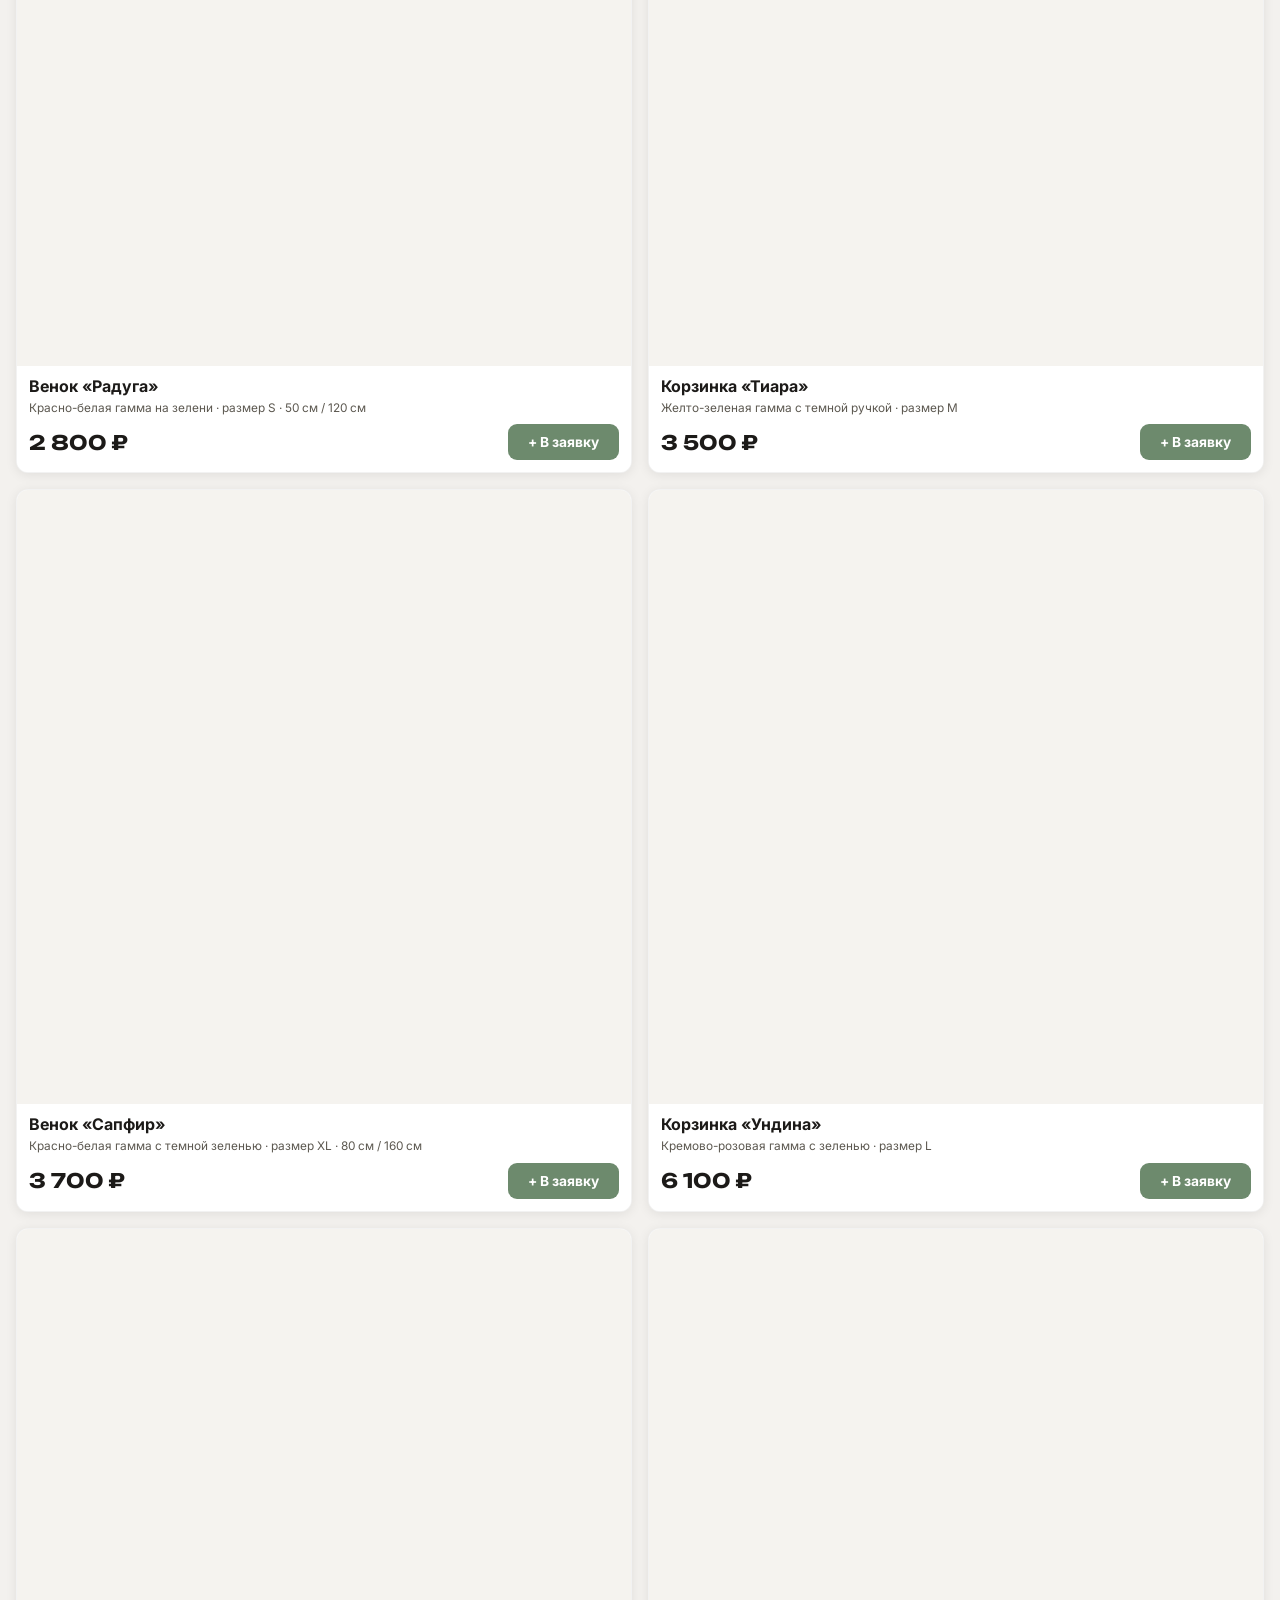
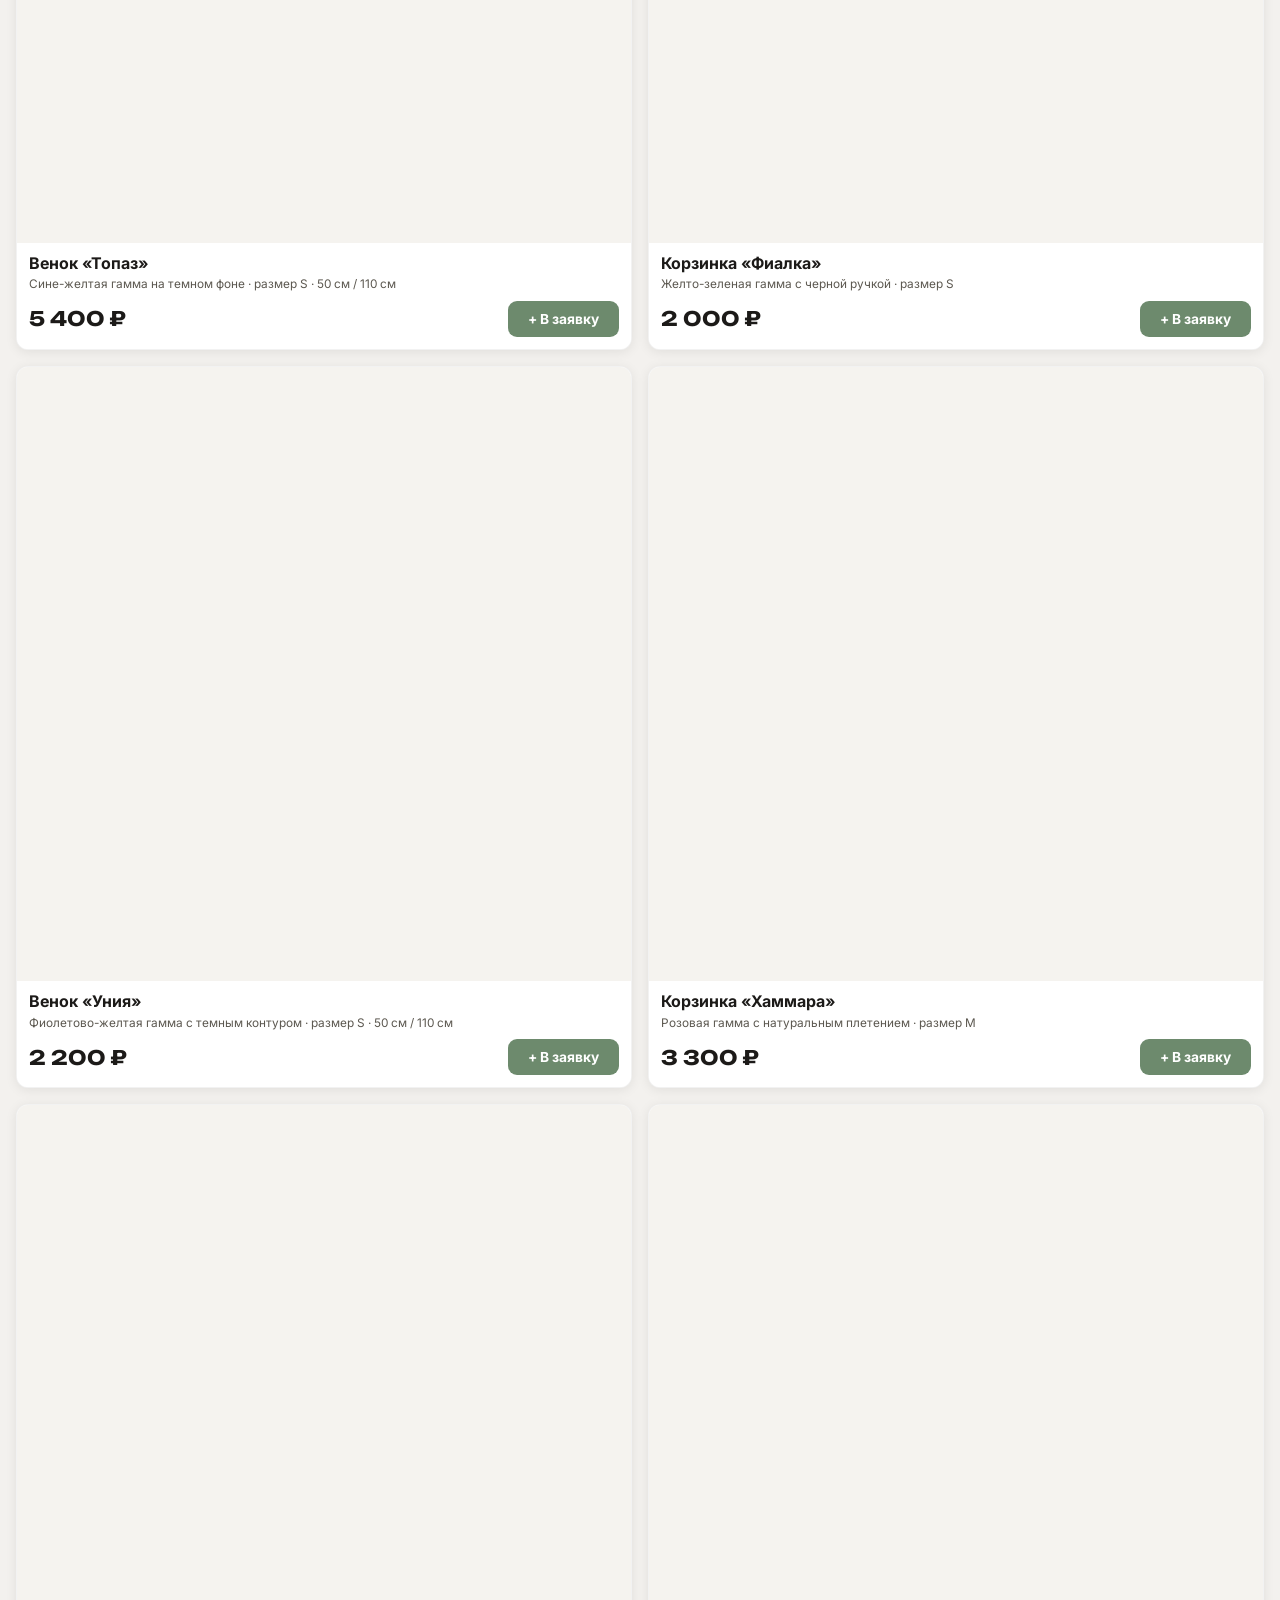
==== commit b8d101e0: "Add wreath catalog intake and label export" ====
--- a/index.html
+++ b/index.html
@@ -966,6 +966,7 @@
 /* ── PRODUCT BADGES ── */
 .pcard-badge{position:absolute;top:8px;left:8px;border-radius:20px;padding:3px 9px;font-size:.62rem;font-weight:700;text-transform:uppercase;letter-spacing:.04em;z-index:2;white-space:nowrap}
 .pb-new{background:rgba(22,163,74,.9);color:#fff}
+.pb-regular{background:rgba(55,65,81,.95);color:#fff}
 .pb-sale{background:rgba(245,158,11,.95);color:#fff}
 .pb-clearance{background:rgba(239,68,68,.9);color:#fff}
 .pcard-admin-desc{font-size:.72rem;color:#4b5563;margin-top:6px;line-height:1.4;font-style:italic}
@@ -1256,6 +1257,7 @@
 <script>
 // Product overrides (badges + descriptions from admin)
 var PRODUCT_OVERRIDES = {};
+var catalogReadyForLink = false;
 fetch("api/admin.php?action=products_overrides_public")
   .then(function(r){return r.json();})
   .then(function(d){
@@ -1272,7 +1274,11 @@
     if (typeof syncFab === 'function') syncFab();
     if (typeof renderAll === 'function') renderAll(); // Re-render catalog with overrides + custom products applied
   })
-  .catch(function(){});
+  .catch(function(){})
+  .finally(function(){
+    catalogReadyForLink = true;
+    if (typeof openLinkedProduct === 'function') openLinkedProduct();
+  });
 </script>
 <script src="https://cdnjs.cloudflare.com/ajax/libs/pdfmake/0.2.10/pdfmake.min.js" defer></script>
 <script src="https://cdnjs.cloudflare.com/ajax/libs/pdfmake/0.2.10/vfs_fonts.js" defer></script>
@@ -1433,6 +1439,7 @@
 function getStockHtml(p) {
   if(p.stock === 'in_stock') return '<div class="stock-badge sb-in">&#10003; В наличии</div>';
   if(p.stock === 'out')      return '<div class="stock-badge sb-out">Нет в наличии</div>';
+  if(p.stock === 'on_request') return '<div class="stock-badge sb-12">Под заказ</div>';
   if(p.stock === 'days_1_2') return '<div class="stock-badge sb-12">Под заказ &middot; 1&ndash;2 дня</div>';
   if(p.stock === 'days_3_5') return '<div class="stock-badge sb-35">Под заказ &middot; 3&ndash;5 дней</div>';
   if(p.stock === 'order_7')  return '<div class="stock-badge sb-7">Под заказ &middot; 7 дней</div>';
@@ -1443,6 +1450,7 @@
   var cls, lbl;
   if(p.stock === 'in_stock')      { cls='si-in';  lbl='В наличии'; }
   else if(p.stock === 'out')      { cls='si-out'; lbl='Нет в наличии'; }
+  else if(p.stock === 'on_request') { cls='si-12'; lbl='Под заказ'; }
   else if(p.stock === 'days_1_2') { cls='si-12';  lbl='Под заказ &middot; 1&ndash;2 дня'; }
   else if(p.stock === 'days_3_5') { cls='si-35';  lbl='Под заказ &middot; 3&ndash;5 дней'; }
   else if(p.stock === 'order_7')  { cls='si-7';   lbl='Под заказ &middot; 7 дней'; }
@@ -1491,7 +1499,7 @@
       ? '<button class="addbtn" style="background:#9CA3AF;cursor:not-allowed" disabled>Нет в наличии</button>'
       : '<button class="addbtn" onclick="addItem(\''+p.id+'\');event.stopPropagation()">+ В заявку</button>');
   var _bdg = _ov.badge || '';
-  var _bdgLbl = _ov.badge_label || ({new:'Новинка',sale:'Акция',clearance:'Распродажа'}[_bdg]||'');
+  var _bdgLbl = _ov.badge_label || ({new:'Новинка',regular:'Регулярный ассортимент',sale:'Акция',clearance:'Распродажа'}[_bdg]||'');
   var _badgeHtml = _bdg ? '<div class="pcard-badge pb-'+_bdg+'">'+_bdgLbl+'</div>' : '';
   var _descExtra = _ov.description ? '<div class="pcard-admin-desc">'+_ov.description+'</div>' : '';
   var sizeTag = [_size && _size !== '-' ? 'Размер '+_size : '', _dimensions].filter(Boolean).join(' · ');
@@ -1502,6 +1510,7 @@
     + '<div class="pcard-body">'
     + '<div class="pcard-name">'+_model+'</div>'
     + '<div class="pcard-desc">'+descLine+'</div>'
+    + (_stock === 'on_request' ? getStockHtml({stock:_stock}) : '')
     + _descExtra
     + '<div class="pcard-bottom">'
     +   '<div class="pcard-price">'+_price.toLocaleString('ru-RU')+'&thinsp;₽</div>'
@@ -2538,12 +2547,18 @@
 syncFab();
 
 // Открыть товар по прямой ссылке ?p=<id>
-(function(){
+var linkedProductOpened = false;
+function openLinkedProduct() {
+  if (!catalogReadyForLink || linkedProductOpened) return;
   try {
     var pid = new URLSearchParams(location.search).get('p');
-    if(pid && PRODUCTS.some(function(x){ return x.id === pid && isProductVisible(x); })) openDetail(pid);
+    if(pid && PRODUCTS.some(function(x){ return x.id === pid && isProductVisible(x); })) {
+      linkedProductOpened = true;
+      openDetail(pid);
+    }
   } catch(e){}
-})();
+}
+openLinkedProduct();
 </script>
 
 <!-- UNAVAILABLE ITEMS MODAL -->
